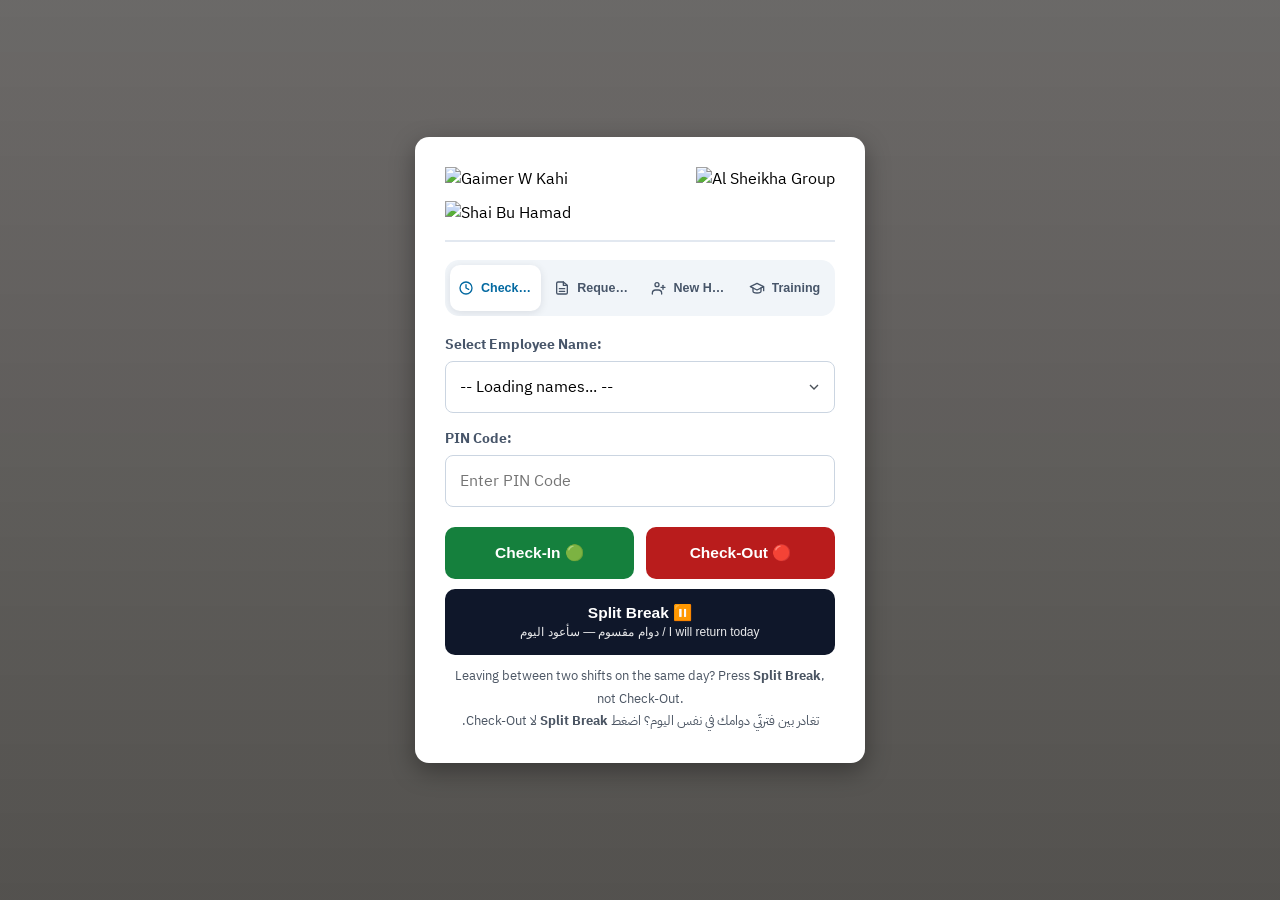
==== index.html @ b160ea56 "v259 — Tips: nothing counts until a supervisor confirms it The owner: 'the supervisor does not send," ====
<!DOCTYPE html>
<html lang="en" dir="ltr">
<head>
    <meta charset="UTF-8">
    <meta name="viewport" content="width=device-width, initial-scale=1, maximum-scale=1, viewport-fit=cover">
    <meta name="theme-color" content="#0F172A">
    <meta name="mobile-web-app-capable" content="yes">
    <meta name="apple-mobile-web-app-capable" content="yes">
    <meta name="apple-mobile-web-app-status-bar-style" content="black-translucent">
    <title>Employee Attendance & Requests Portal</title>

    <!-- ---- التثبيت كتطبيق (PWA) ---------------------------------------------
         manifest.json هو تطبيق الموظفين (start_url يفتح شاشة الحضور). المديرون
         يثبّتون تطبيقهم من report.html الذي يربط manifest-report.json، لأن كل
         صفحة تربط ملف manifest واحدًا فقط. -->
    <link rel="manifest" href="./manifest.json">
    <link rel="icon" type="image/png" sizes="192x192" href="./icons/attendance-192.png">
    <!-- iOS يتجاهل manifest عند «إضافة إلى الشاشة الرئيسية» ويعتمد على هذين -->
    <link rel="apple-touch-icon" href="./icons/attendance-touch.png">
    <meta name="apple-mobile-web-app-title" content="Attendance">
    <!-- صفحة داخلية للعمل، لا تُفهرس -->
    <meta name="robots" content="noindex, nofollow">

    <!-- الهوية البصرية. الخط يحمل العربية واللاتينية معًا، والمونو للأرقام.
         display=swap مقصود: هذه شاشة يضغط الموظف فيها زرًّا فورًا، فلا يجوز أن
         ينتظر النص تحميل خطّ — يظهر بخط النظام ثم يُبدَل. -->
    <link rel="preconnect" href="https://fonts.googleapis.com">
    <link rel="preconnect" href="https://fonts.gstatic.com" crossorigin>
    <link href="https://fonts.googleapis.com/css2?family=IBM+Plex+Sans+Arabic:wght@400;500;600;700&family=IBM+Plex+Mono:wght@500;600&display=swap" rel="stylesheet">
    <link rel="stylesheet" href="./brand/design-tokens.css">
    <style>
        * { box-sizing: border-box; -webkit-tap-highlight-color: transparent; }
        html, body { margin: 0; padding: 0; }
        html { background-color: var(--color-bg); }
        body {
            position: relative;
            /* عائلة واحدة تحمل العربية واللاتينية — وهذه الصفحة أكثر ما يحتاجها
               في النظام: كل دليل تدريب فيها سطر عربي فوق سطر إنجليزي في نفس
               القسم، وبخطَّين مختلفَين لا يجلس السطران على إيقاع واحد. */
            font-family: var(--font-sans, 'Segoe UI', Tahoma, Geneva, Verdana, sans-serif);
            background-color: var(--color-bg);
            min-height: 100vh;
            display: flex;
            justify-content: center;
            align-items: flex-start;
            padding: 20px 16px calc(20px + env(safe-area-inset-bottom));
            padding-top: calc(20px + env(safe-area-inset-top));
            overflow-x: hidden;
        }
        @media (min-width: 640px) {
            body { align-items: center; padding: 24px; }
        }

        /* ---- Rotating background photo slideshow ----------------------------
           Three fixed, full-viewport layers (restaurant interiors/food) that
           cross-fade into one another automatically via JS (see bgSlideshow
           further down). Kept BEHIND everything (z-index: 0) with a dark
           translucent overlay on top of the photos (z-index: 1) so the white
           card and its text stay fully readable. prefers-reduced-motion users
           still see the first photo as a static backdrop (no fade), and if
           the images fail to load the plain #f0f2f5 body background remains
           visible underneath as a safe fallback. */
        .bg-slide {
            position: fixed;
            inset: 0;
            width: 100%;
            height: 100%;
            background-size: cover;
            background-position: center;
            background-repeat: no-repeat;
            opacity: 0;
            transition: opacity 1.8s ease-in-out;
            z-index: 0;
        }
        .bg-slide.active { opacity: 1; }
        .bg-overlay {
            position: fixed;
            inset: 0;
            width: 100%;
            height: 100%;
            background: linear-gradient(180deg, rgba(20,16,12,0.62), rgba(20,16,12,0.72));
            z-index: 1;
        }
        @media (prefers-reduced-motion: reduce) {
            .bg-slide { transition: none; }
        }

        .card { position: relative; z-index: 2; background: white; padding: 24px 18px; border-radius: 14px; box-shadow: 0 8px 24px rgba(0,0,0,0.35); width: 100%; max-width: 450px; text-align: center; margin: auto 0; }
        @media (min-width: 480px) {
            .card { padding: 30px; }
        }

        .brand-header { display: flex; justify-content: center; align-items: center; flex-wrap: wrap; gap: 14px; margin-bottom: 18px; border-bottom: 2px solid var(--color-border); padding-bottom: 15px; }
        .brand-header img { max-height: 38px; object-fit: contain; }
        .brand-header img.main-logo { max-height: 46px; }
        @media (min-width: 400px) {
            .brand-header { justify-content: space-between; gap: 10px; }
            .brand-header img { max-height: 45px; }
            .brand-header img.main-logo { max-height: 55px; }
        }

        h2 { margin-top: 0; color: var(--color-text); font-size: 20px; }

        /* ---- Navigation Tabs -------------------------------------------------
           BUG FIXED: the tabs used `flex: 1` together with `white-space: nowrap`
           but WITHOUT `min-width: 0`. A flex item cannot shrink below its
           content width unless min-width is explicitly zeroed, so the four
           labels (especially the long "Check-In / Out") forced the row wider
           than the 450px card and the last tab, "Training", was pushed outside
           the frame and clipped. `flex: 1 1 0` + `min-width: 0` + ellipsis on
           the label makes every tab share the width equally and never overflow.
           The icon sits above the label so each tab has the full column width
           for its text; the horizontal layout is enabled only from 560px up,
           where there is genuinely room for it. */
        .tab-group {
            display: flex;
            gap: 5px;
            margin-bottom: 18px;
            background: var(--color-surface-2);
            padding: 5px;
            border-radius: 14px;
            overflow: hidden;
        }
        .tab-btn {
            flex: 1 1 0;
            min-width: 0;
            display: flex;
            flex-direction: column;
            align-items: center;
            justify-content: center;
            gap: 4px;
            min-height: 58px;
            padding: 8px 3px;
            font-size: 11px;
            font-weight: 700;
            line-height: 1.2;
            white-space: nowrap;
            border: none;
            background: transparent;
            color: var(--color-text-muted);
            border-radius: 10px;
            cursor: pointer;
            transition: background-color .18s ease, color .18s ease, box-shadow .18s ease;
            -webkit-user-select: none;
            user-select: none;
        }
        .tab-btn .tab-label-full,
        .tab-btn .tab-label-short {
            display: block;
            max-width: 100%;
            overflow: hidden;
            text-overflow: ellipsis;
        }
        .tab-btn .tab-label-short { display: none; }
        .tab-btn:hover:not(.active) { background: rgba(0,0,0,0.045); color: var(--color-text); }
        .tab-btn:active { transform: scale(0.97); }
        .tab-btn.active {
            background: var(--color-surface);
            color: var(--color-focus);
            box-shadow: 0 2px 8px rgba(16,24,40,0.10);
        }
        /* الحلقة السوداء التي كانت تظهر حول التبويب بعد النقر بالفأرة كانت
           outline الافتراضي للمتصفح. نُخفيها للفأرة ونُبقي حلقة واضحة لمن
           يتنقّل بالكيبورد فقط (إتاحة صحيحة بدل حذفها كليًا). */
        .tab-btn:focus { outline: none; }
        .tab-btn:focus-visible { outline: 2px solid var(--color-focus); outline-offset: 2px; }
        .tab-btn .tab-ic { width: 18px; height: 18px; flex-shrink: 0; }

        /* هواتف ضيقة جدًا: التسميات المختصرة */
        @media (max-width: 379px) {
            .tab-btn { font-size: 10.5px; min-height: 54px; }
            .tab-btn .tab-label-full { display: none; }
            .tab-btn .tab-label-short { display: block; }
        }
        /* مساحة كافية للصف الأفقي */
        @media (min-width: 560px) {
            .tab-btn {
                flex-direction: row;
                gap: 7px;
                min-height: 46px;
                padding: 11px 8px;
                font-size: 12.5px;
            }
            .tab-btn .tab-ic { width: 16px; height: 16px; }
        }

        .form-group { margin-bottom: 15px; text-align: left; }
        label { font-weight: bold; font-size: 13.5px; color: var(--color-text-muted); display: block; margin-bottom: 6px; }
        select, input, textarea {
            width: 100%;
            padding: 13px 14px;
            font-size: 16px; /* 16px minimum prevents iOS Safari auto-zoom on focus */
            border-radius: 8px;
            border: 1px solid var(--color-border-strong);
            font-family: inherit;
            min-height: 48px;
            -webkit-appearance: none;
            appearance: none;
            background-color: var(--color-surface);
        }
        select { background-image: url("data:image/svg+xml;charset=UTF-8,%3Csvg xmlns='http://www.w3.org/2000/svg' viewBox='0 0 24 24' fill='none' stroke='%23495057' stroke-width='2'%3E%3Cpath d='M6 9l6 6 6-6'/%3E%3C/svg%3E"); background-repeat: no-repeat; background-position: right 12px center; background-size: 16px; padding-right: 38px; }
        textarea { resize: vertical; min-height: 90px; -webkit-appearance: auto; }
        input[type="file"] {
            padding: 10px 12px;
            min-height: 44px;
            background-color: var(--color-surface-2);
            border: 1px dashed var(--color-border-strong);
            font-size: 13.5px;
            cursor: pointer;
        }
        input[type="date"] { color-scheme: light; }

        .btn-group { display: flex; gap: 12px; margin-top: 20px; }
        button.action-btn {
            flex: 1;
            padding: 15px 10px;
            font-size: 15.5px;
            font-weight: bold;
            border: none;
            border-radius: 10px;
            cursor: pointer;
            transition: 0.15s;
            color: white;
            width: 100%;
            min-height: 52px;
            -webkit-user-select: none;
            user-select: none;
        }
        button.action-btn:active { transform: scale(0.98); }
        button.action-btn:disabled { opacity: 0.6; cursor: not-allowed; }
        .btn-in { background-color: var(--success-600); }
        .btn-in:hover { background-color: var(--success-700); }
        .btn-out { background-color: var(--danger-600); }
        .btn-out:hover { background-color: var(--danger-700); }
        /* الدوام المقسوم — لون مختلف عن الانصراف حتى لا يُخلط بينهما */
        .btn-split { background-color: var(--color-primary); }
        .btn-split:hover { background-color: var(--ink-700); }
        .btn-submit { background-color: var(--warning-600); }
        .btn-submit:hover { background-color: var(--warning-700); }

        #statusMsg { margin-top: 20px; padding: 12px 14px; border-radius: 8px; font-weight: bold; font-size: 13.5px; line-height: 1.5; display: none; }
        .status-success { background-color: var(--alert-ok-bg); color: var(--alert-ok-text); border: 1px solid var(--alert-ok-border); }
        .status-error { background-color: var(--alert-bad-bg); color: var(--alert-bad-text); border: 1px solid var(--alert-bad-border); }
        .status-loading { background-color: var(--alert-info-bg); color: var(--alert-info-text); border: 1px solid var(--alert-info-border); }

        /* (قواعد التسميات المختصرة انتقلت إلى كتلة .tab-btn أعلاه مع إصلاح
           تجاوز الإطار — أُزيلت من هنا لمنع تعارض القواعد.) */

        /* Internal Regulations acknowledgment modal (mandatory step before a
           new hire can submit their self-registration application). Kept
           full-screen on mobile so the long bilingual text is comfortable to
           read and scroll, with a sticky footer holding the name field +
           Agree button so they're always reachable without scrolling all
           the way down first. */
        .reg-modal-overlay {
            display: none;
            position: fixed;
            inset: 0;
            background: rgba(0,0,0,0.55);
            z-index: 10000;
            justify-content: center;
            align-items: center;
            padding: 0;
        }
        .reg-modal-overlay.open { display: flex; }
        .reg-modal-card {
            background: var(--color-surface);
            width: 100%;
            height: 100%;
            max-width: 560px;
            max-height: 100%;
            display: flex;
            flex-direction: column;
            border-radius: 0;
        }
        @media (min-width: 640px) {
            .reg-modal-card { height: auto; max-height: 90vh; border-radius: 14px; box-shadow: 0 20px 50px rgba(0,0,0,0.3); }
        }
        .reg-modal-header { padding: 18px 20px; border-bottom: 2px solid var(--color-border); display: flex; justify-content: space-between; align-items: center; flex-shrink: 0; }
        .reg-modal-header h2 { margin: 0; font-size: 16px; color: var(--color-text); }
        .reg-modal-close { background: none; border: none; font-size: 22px; line-height: 1; cursor: pointer; color: var(--color-text-muted); padding: 4px 8px; }
        .reg-modal-body { padding: 18px 20px; overflow-y: auto; flex: 1; text-align: left; font-size: 13.5px; line-height: 1.75; color: var(--color-text); }
        .reg-modal-body h3 { font-size: 14.5px; color: var(--color-text); margin: 18px 0 8px; }
        .reg-modal-body h3:first-child { margin-top: 0; }
        .reg-modal-body ol { padding-left: 22px; margin: 0 0 4px; }
        .reg-modal-body li { margin-bottom: 8px; }
        .reg-modal-body hr { border: none; border-top: 1px dashed var(--color-border-strong); margin: 20px 0; }
        .reg-modal-lang-block { direction: rtl; text-align: right; }
        .reg-modal-lang-block[lang="en"] { direction: ltr; text-align: left; }
        .reg-modal-footer { padding: 16px 20px; border-top: 2px solid var(--color-border); flex-shrink: 0; background: var(--color-surface-2); }
        .reg-scroll-hint { font-size: 12px; color: var(--danger-600); font-weight: 700; text-align: center; margin: 0 0 10px; display: none; }
        .reg-scroll-hint.show { display: block; }
        #regAgreeBtn:disabled { background-color: var(--color-border-strong); cursor: not-allowed; }

        /* ---- Daily Sales Report (managers only) ------------------------------
           The auto-calculated total. Kept visually distinct from the inputs so a
           manager can sanity-check the sum before sending, since they cannot
           review the report afterwards. */
        .report-total {
            display: flex;
            justify-content: space-between;
            align-items: center;
            gap: 10px;
            margin-top: 18px;
            padding: 14px 16px;
            background: var(--brand-tint-bg);
            border: 1px solid var(--brand-tint-border);
            border-radius: 10px;
            font-size: 14.5px;
            font-weight: 700;
            color: var(--color-brand-text);
        }
        .report-total b { font-size: 19px; }
        .report-currency-note { text-align: left; color: var(--color-text-muted); font-size: 12px; margin: 8px 0 0; }

        /* ---- ملخص التقرير بعد الإرسال + زر واتساب ---------------------------- */
        .report-summary {
            text-align: left;
            border: 1px solid var(--color-border);
            border-radius: 12px;
            padding: 16px;
            background: var(--color-surface-2);
        }
        .report-summary-head {
            display: flex;
            justify-content: space-between;
            align-items: center;
            gap: 10px;
            flex-wrap: wrap;
            margin-bottom: 4px;
        }
        .report-summary-head span:first-child { font-size: 16px; font-weight: 800; color: var(--color-text); }
        .report-sent-badge {
            background: var(--alert-ok-bg); color: var(--alert-ok-text); border: 1px solid var(--alert-ok-border);
            border-radius: 20px; padding: 3px 11px; font-size: 11.5px; font-weight: 700;
            white-space: nowrap;
        }
        .report-summary-branch { font-size: 12.5px; font-weight: 700; color: var(--color-text-muted); margin-bottom: 12px; }
        .report-summary-row {
            display: flex; justify-content: space-between; gap: 10px;
            padding: 7px 0; font-size: 13.5px; border-bottom: 1px dashed var(--color-border);
        }
        /* مبالغ التقرير بخط المونو: المدير يقرأ أربعة أرقام فوق بعضها
           (كاش · بطاقة · سنونو · طلبات) فيجب أن تتراصف الفواصل عموديًّا. */
        .report-summary-row span:last-child {
            font-family: var(--font-mono, ui-monospace, monospace);
            font-weight: 600; font-variant-numeric: tabular-nums;
        }
        .report-summary-total {
            display: flex; justify-content: space-between; align-items: center; gap: 10px;
            margin-top: 10px; padding-top: 11px; border-top: 2px solid var(--color-border);
            font-size: 14.5px; font-weight: 800; color: var(--color-brand-text);
        }
        .report-summary-total b {
            font-family: var(--font-mono, ui-monospace, monospace);
            font-size: 17px; font-weight: 600; font-variant-numeric: tabular-nums;
        }
        .report-summary-by { font-size: 12px; color: var(--color-text-muted); margin-top: 12px; }

        /* زر الواتساب وسم <a> لا <button>: الوسم <a> لا يُحجب أبدًا بمانع النوافذ
           المنبثقة، بخلاف window.open الذي قد تحجبه المتصفحات على الهاتف. */
        a.action-btn {
            display: flex; align-items: center; justify-content: center;
            text-decoration: none; box-sizing: border-box;
        }
        .btn-whatsapp { background-color: #25D366; }
        .btn-whatsapp:hover { background-color: #1da851; }

        /* =================================================================
           تقرير التفتيش الصحّي — شاشة المدراء
           -----------------------------------------------------------------
           بطلب المالك: «كل بند تحته يكون انجليزي تحته عربي، جنبه التقييم
           والملاحظة والصورة». فالنصّان فوق بعضهما، والتقييم بجانبهما على
           الشاشة العريضة وتحتهما على الهاتف.
           ⚠️ الألوان قيمًا صريحةً لا color-mix(): هذه الشاشة قد تُرسم يومًا
             في صورة أو PDF، وcolor-mix() هو ما كان يُسقط ذلك التحويل.
           ================================================================= */
        .hyg-wrap { text-align: left; }
        .hyg-head { background: #f8f9fa; border: 1px solid #dee2e6; border-radius: 10px; padding: 12px; margin-bottom: 14px; }
        .hyg-head .form-group { margin-bottom: 10px; }
        .hyg-fixed { display: flex; justify-content: space-between; gap: 10px; font-size: 12.5px; padding: 5px 0; border-bottom: 1px dashed #dee2e6; }
        .hyg-fixed:last-child { border-bottom: none; }
        .hyg-fixed span:first-child { color: #6c757d; font-weight: 700; }
        .hyg-fixed span:last-child { color: #1a252f; font-weight: 700; text-align: right; }

        .hyg-sec { margin: 16px 0 0; }
        .hyg-sec-h { background: #1a252f; color: #fff; border-radius: 8px; padding: 9px 11px; }
        .hyg-sec-h .hyg-sec-en { font-size: 13px; font-weight: 700; direction: ltr; }
        .hyg-sec-h .hyg-sec-ar { font-size: 12.5px; font-weight: 700; direction: rtl; text-align: right; opacity: 0.92; margin-top: 2px; }

        .hyg-item { border: 1px solid #e9ecef; border-radius: 10px; padding: 11px; margin-top: 9px; background: #fff; }
        .hyg-item.hyg-is-nc { border-color: #f08c8c; background: #fff7f7; }
        .hyg-item.hyg-is-ok { border-color: #a8d5b5; }
        .hyg-item.hyg-is-na { border-color: #dee2e6; background: #fafafa; }
        .hyg-no { display: inline-block; min-width: 24px; height: 24px; line-height: 24px; text-align: center; border-radius: 6px; background: #1a252f; color: #fff; font-size: 12px; font-weight: 700; margin-bottom: 6px; }
        /* pre-line: نصوص البنود فيها أسطر ونقاط فرعية من ملفّ الوورد. */
        .hyg-en { direction: ltr; text-align: left; font-size: 13px; font-weight: 700; color: #1a252f; line-height: 1.55; white-space: pre-line; }
        .hyg-ar { direction: rtl; text-align: right; font-size: 13px; font-weight: 700; color: #495057; line-height: 1.7; white-space: pre-line; margin-top: 5px; padding-top: 5px; border-top: 1px dotted #e9ecef; }

        .hyg-rate { display: flex; gap: 6px; margin-top: 9px; }
        .hyg-r { flex: 1; min-height: 46px; padding: 6px 4px; border: 1.5px solid #ced4da; border-radius: 8px; background: #fff; color: #6c757d; font-family: inherit; font-size: 11.5px; font-weight: 700; cursor: pointer; line-height: 1.3; }
        .hyg-r small { display: block; font-size: 10.5px; font-weight: 700; direction: rtl; opacity: 0.85; }
        .hyg-r:active { transform: scale(0.97); }
        .hyg-r-ok.hyg-on { background: #1e7e34; border-color: #1e7e34; color: #fff; }
        .hyg-r-nc.hyg-on { background: #c62828; border-color: #c62828; color: #fff; }
        .hyg-r-na.hyg-on { background: #6c757d; border-color: #6c757d; color: #fff; }

        .hyg-nc { margin-top: 10px; padding-top: 10px; border-top: 1px solid #f0d0d0; }
        .hyg-nc label { font-size: 12px; margin-bottom: 5px; }
        .hyg-sev { display: flex; gap: 6px; margin-bottom: 10px; }
        .hyg-s { flex: 1; min-height: 42px; padding: 5px 3px; border: 1.5px solid #ced4da; border-radius: 8px; background: #fff; color: #6c757d; font-family: inherit; font-size: 11px; font-weight: 700; cursor: pointer; line-height: 1.3; }
        .hyg-s small { display: block; font-size: 10px; direction: rtl; opacity: 0.85; }
        .hyg-s-low.hyg-on { background: #0b7285; border-color: #0b7285; color: #fff; }
        .hyg-s-medium.hyg-on { background: #e8590c; border-color: #e8590c; color: #fff; }
        .hyg-s-high.hyg-on { background: #a61e1e; border-color: #a61e1e; color: #fff; }
        .hyg-nc textarea { min-height: 70px; font-size: 15px; }
        /* خانتا الصور: «صوّر الآن» و«اختر صورًا» — انظر التعليق عند hygItemHtml */
        .hyg-pic-row { display: grid; grid-template-columns: 1fr 1fr; gap: 8px; }
        .hyg-pic-col { min-width: 0; }
        .hyg-pic-cap { display: block; font-size: 11px; font-weight: 700; color: #6c757d; margin-bottom: 4px; }
        .hyg-pic-col input[type="file"] { font-size: 11.5px; padding: 8px 9px; min-height: 40px; }

        /* شبكةُ المصغّرات — صورٌ متعدّدةٌ لكلِّ ملاحظة */
        .hyg-thumbs { margin-top: 8px; display: none; grid-template-columns: repeat(auto-fill, minmax(84px, 1fr)); gap: 7px; align-items: start; }
        .hyg-thumb-one { position: relative; }
        .hyg-thumb-one img { width: 100%; height: 84px; object-fit: cover; border-radius: 8px; border: 1px solid #dee2e6; display: block; background: #f1f3f5; }
        /* ⚠️ زرُّ الحذفِ **فوق** الصورةِ لا تحتها: ستُّ صورٍ بستِّ أزرارٍ تحتها
           تُضاعف ارتفاعَ الصفِّ على الهاتف، ويصير الزرُّ بعيدًا عن صورته. */
        .hyg-thumb-one button { position: absolute; top: 3px; inset-inline-end: 3px; min-height: 26px; padding: 2px 7px; border: none; border-radius: 6px; background: rgba(166,30,30,0.92); color: #fff; font-family: inherit; font-size: 11px; font-weight: 700; cursor: pointer; width: auto; line-height: 1.5; }
        .hyg-thumb-count { grid-column: 1 / -1; font-size: 11px; font-weight: 700; color: #6c757d; }

        .hyg-tally { position: sticky; bottom: 0; z-index: 3; background: #1a252f; color: #fff; border-radius: 10px; padding: 10px 12px; margin-top: 16px; font-size: 12.5px; font-weight: 700; line-height: 1.7; }
        .hyg-tally .hyg-t-row { display: flex; justify-content: space-between; gap: 8px; }
        .hyg-tally .hyg-t-warn { color: #ffd166; margin-top: 4px; }

        .hyg-actions { margin-top: 16px; }
        .hyg-act { border: 1px solid #f0d0d0; background: #fff7f7; border-radius: 10px; padding: 10px; margin-top: 8px; }
        .hyg-act .hyg-act-h { font-size: 12.5px; font-weight: 700; color: #a61e1e; margin-bottom: 7px; white-space: pre-line; }
        .hyg-act input, .hyg-act select { font-size: 15px; min-height: 44px; }
        .hyg-act .form-group { margin-bottom: 8px; }

        .hyg-sum { text-align: left; }
        .hyg-sum-bad { background: #fff7f7; border: 1px solid #f0d0d0; border-radius: 8px; padding: 8px 10px; margin-top: 7px; font-size: 12.5px; font-weight: 700; line-height: 1.6; white-space: pre-line; }

        @media (min-width: 560px) {
            .hyg-item { display: grid; grid-template-columns: 1fr 230px; gap: 14px; align-items: start; }
            .hyg-item .hyg-item-ctl { grid-column: 2; }
            .hyg-item .hyg-item-txt { grid-column: 1; }
            .hyg-rate { margin-top: 0; flex-direction: column; }
            .hyg-r { min-height: 40px; }
        }
    </style>
</head>
<body>

<!-- Rotating background photo slideshow (restaurant interiors/food) — kept
     behind everything via CSS z-index, cross-faded automatically by
     bgSlideshow() further down. If images fail to load, the plain body
     background color remains a safe fallback. -->
<div class="bg-slide active" id="bgSlide0" style="background-image: url('https://raw.githubusercontent.com/tihou74/alsheikha-attendance-admin/main/shai-bu-hamad-interior.png.jpeg');"></div>
<div class="bg-slide" id="bgSlide1" style="background-image: url('https://raw.githubusercontent.com/tihou74/alsheikha-attendance-admin/main/gaimer-w-kahi-food.png.jpeg');"></div>
<div class="bg-slide" id="bgSlide2" style="background-image: url('https://raw.githubusercontent.com/tihou74/alsheikha-attendance-admin/main/gaimer-w-kahi-storefront.png.jpeg');"></div>
<div class="bg-overlay"></div>

<div class="card">
    <div class="brand-header">
        <img src="https://raw.githubusercontent.com/tihou74/alsheikha-attendance-admin/main/gaimer-w-kahi-logo.png.png" alt="Gaimer W Kahi" title="قيمر وكاهي">
        <img src="https://raw.githubusercontent.com/tihou74/alsheikha-attendance-admin/main/al-sheikha-group-logo.png.png" alt="Al Sheikha Group" class="main-logo" title="مجموعة الشيخة">
        <img src="https://raw.githubusercontent.com/tihou74/alsheikha-attendance-admin/main/shai-bu-hamad-logo.png.png" alt="Shai Bu Hamad" title="شاي بوحمد">
    </div>

    <!-- Switch Tabs -->
    <!-- مخرج للمدير العالق: يظهر فقط في تطبيق مثبَّت فُتح بلا علامة وبلا
         تذكُّر — أي تطبيق مدير ثُبّت قبل إصلاح رابط الفتح. الضغط يُسجّل الوضع
         فلا يتكرر السؤال، والشاشة نفسها محمية بالرقم السري على أي حال. -->
    <div id="managerHatch" style="display: none; margin: 0 0 14px;">
        <a href="./index.html?report=1"
           style="display: block; text-align: center; padding: 13px 16px; background: #1864ab; color: #fff; text-decoration: none; border-radius: 10px; font-size: 14.5px; font-weight: 700;">
            Managers &mdash; open the Sales Report
        </a>
    </div>

    <div class="tab-group" role="tablist" aria-label="Employee portal sections">
        <button class="tab-btn active" role="tab" aria-selected="true" id="btnTabAttendance" onclick="switchTab('attendance')">
            <svg class="tab-ic" viewBox="0 0 24 24" fill="none" stroke="currentColor" stroke-width="2" stroke-linecap="round" stroke-linejoin="round"><circle cx="12" cy="12" r="9"/><path d="M12 7v5l4 2"/></svg>
            <span class="tab-label-full">Check-In / Out</span><span class="tab-label-short">Clock</span>
        </button>
        <button class="tab-btn" role="tab" aria-selected="false" id="btnTabLeave" onclick="switchTab('leave')">
            <svg class="tab-ic" viewBox="0 0 24 24" fill="none" stroke="currentColor" stroke-width="2" stroke-linecap="round" stroke-linejoin="round"><path d="M14 3H6a2 2 0 0 0-2 2v14a2 2 0 0 0 2 2h12a2 2 0 0 0 2-2V8z"/><path d="M14 3v5h5"/><path d="M8 13h8"/><path d="M8 17h8"/></svg>
            <span class="tab-label-full">Requests</span><span class="tab-label-short">Requests</span>
        </button>
        <button class="tab-btn" role="tab" aria-selected="false" id="btnTabApply" onclick="switchTab('apply')">
            <svg class="tab-ic" viewBox="0 0 24 24" fill="none" stroke="currentColor" stroke-width="2" stroke-linecap="round" stroke-linejoin="round"><circle cx="9" cy="7" r="3"/><path d="M2 21v-1a5 5 0 0 1 5-5h4a5 5 0 0 1 5 5v1"/><path d="M18 8v6"/><path d="M15 11h6"/></svg>
            <span class="tab-label-full">New Hire</span><span class="tab-label-short">New</span>
        </button>
        <button class="tab-btn" role="tab" aria-selected="false" id="btnTabTraining" onclick="switchTab('training')">
            <svg class="tab-ic" viewBox="0 0 24 24" fill="none" stroke="currentColor" stroke-width="2" stroke-linecap="round" stroke-linejoin="round"><path d="M22 10v6M2 10l10-5 10 5-10 5z"/><path d="M6 12v5c0 1.5 3 2.5 6 2.5s6-1 6-2.5v-5"/></svg>
            <span class="tab-label-full">Training</span><span class="tab-label-short">Training</span>
        </button>
    </div>

    <!-- Section 1: Attendance Portal -->
    <div id="attendanceSection">
        <div class="form-group">
            <label for="employeeSelect">Select Employee Name:</label>
            <select id="employeeSelect">
                <option value="">-- Loading names... --</option>
            </select>
            <!-- ⚠️ مخرجٌ يدوي ظاهر عند الفشل: قبل اليوم كانت الشاشة تبقى على
                 «Loading» إلى الأبد، والموظف لا يعرف أن عليه تحديث الصفحة —
                 فيقف أمام الجهاز دقائق. الزرّ مخفيّ حتى تفشل كل المحاولات. -->
            <button type="button" class="action-btn" id="retryLoadBtn" onclick="retryLoadNames()"
                    style="display: none; margin-top: 10px; background: #b45309;">
                Try again &#8635;
            </button>
        </div>

        <div class="form-group">
            <label for="pinInput">PIN Code:</label>
            <input type="password" id="pinInput" placeholder="Enter PIN Code" maxlength="8" inputmode="numeric">
        </div>

        <div class="btn-group">
            <button class="action-btn btn-in" id="btnCheckIn" onclick="processAttendance('Check-In')">Check-In 🟢</button>
            <button class="action-btn btn-out" id="btnCheckOut" onclick="processAttendance('Check-Out')">Check-Out 🔴</button>
        </div>
        <!-- الدوام المقسوم (سبليت): من يغادر بين فترتَي دوامه في نفس اليوم
             يضغط هذا الزر لا زر الانصراف. الحساب يتوقف الآن ويستأنف عند
             عودته بزر الدخول، والفترتان تُجمعان في يوم واحد. -->
        <div class="btn-group" style="margin-top: 10px;">
            <button class="action-btn btn-split" id="btnSplit" onclick="processAttendance('Split')">Split Break ⏸️<br><span style="font-size: 12px; font-weight: 500; opacity: 0.9;">دوام مقسوم — سأعود اليوم / I will return today</span></button>
        </div>
        <p style="margin: 10px 0 0; font-size: 12.5px; line-height: 1.8; color: #4b5563; text-align: center;">
            Leaving between two shifts on the same day? Press <b>Split Break</b>, not Check-Out.<br>
            <span dir="rtl">تغادر بين فترتَي دوامك في نفس اليوم؟ اضغط <b>Split Break</b> لا Check-Out.</span>
        </p>
    </div>

    <!-- Section 2: Employee Requests (Leave, Advances, Certificates) -->
    <div id="leaveSection" style="display: none;">
        <div class="form-group">
            <label for="leaveEmployeeSelect">Select Employee Name:</label>
            <select id="leaveEmployeeSelect">
                <option value="">-- Choose Name --</option>
            </select>
        </div>

        <div class="form-group">
            <label for="requestType">Request Type:</label>
            <select id="requestType" onchange="toggleRequestFields()">
                <option value="Full Day Leave">Full Day Leave (إجازة يوم كامل)</option>
                <option value="Delay Excuse">Delay Excuse (عذر تأخير)</option>
                <option value="Salary Advance">Salary Advance (سلفة على الراتب)</option>
                <option value="Salary Certificate">Salary Certificate (شهادة راتب)</option>
                <option value="Employment Certificate">Employment Certificate (شهادة عمل)</option>
            </select>
        </div>

        <!-- Dynamic Amount Field for Salary Advance -->
        <div class="form-group" id="amountGroup" style="display: none;">
            <label for="advanceAmount">Advance Amount (المبلغ المطلوب):</label>
            <input type="number" id="advanceAmount" placeholder="Enter amount">
        </div>

        <!-- Dynamic Target Organization Field for Certificates -->
        <div class="form-group" id="targetOrgGroup" style="display: none;">
            <label for="targetOrg">Directed To (الجهة الموجه لها الشهادة):</label>
            <input type="text" id="targetOrg" placeholder="e.g., Bank, Embassy, etc.">
        </div>

        <div class="form-group" id="dateGroup">
            <label for="leaveDate">Date / Required Date:</label>
            <input type="date" id="leaveDate">
        </div>

        <div class="form-group">
            <label for="leaveReason">Reason / Details (السبب أو التفاصيل):</label>
            <textarea id="leaveReason" placeholder="Explain your reason here..." maxlength="500"></textarea>
        </div>

        <!-- PIN Code confirmation for secure request submission -->
        <div class="form-group">
            <label for="requestPinInput">Enter Your PIN Code to Confirm:</label>
            <input type="password" id="requestPinInput" placeholder="Enter PIN Code" maxlength="8" inputmode="numeric">
        </div>

        <button class="action-btn btn-submit" id="btnSubmitRequest" onclick="submitEmployeeRequest()">Submit Request 📤</button>
    </div>

    <!-- Section 3: New Employee Self-Registration (job application) -->
    <div id="applySection" style="display: none;">
        <p style="text-align: left; color: #495057; font-size: 13px; margin-top: 0;">
            Fill in your details below. Management will review your application and contact you once approved (تسجيل موظف جديد — سيتم مراجعة طلبك من الإدارة).
        </p>

        <!-- Mandatory Internal Regulations acknowledgment gate: the applicant
             cannot submit their application at all until they've opened this,
             read it, typed their name as a signature, and pressed Agree
             (enforced again server-side in submitApplication() below, not
             just by hiding the button). -->
        <div id="regGateBox" style="background: #fff3cd; border: 1px solid #ffe69c; border-radius: 8px; padding: 14px; margin-bottom: 18px; text-align: left;">
            <p id="regGateStatusText" style="margin: 0 0 10px; font-size: 13px; color: #664d03; font-weight: 700;">⚠️ You must read and agree to the Restaurant Internal Regulations before you can apply (يجب قراءة القانون الداخلي للمطعم والموافقة عليه قبل التسجيل).</p>
            <button type="button" class="action-btn" style="background-color: #664d03; min-height: 46px;" onclick="openRegulationsModal()">📋 Read Internal Regulations (القانون الداخلي)</button>
        </div>

        <div class="form-group">
            <label for="applyFullName">Full Name (الاسم الكامل):</label>
            <input type="text" id="applyFullName" placeholder="e.g. John Smith">
        </div>

        <div class="form-group">
            <label for="applyPhone">WhatsApp Phone Number (رقم واتساب):</label>
            <input type="text" id="applyPhone" placeholder="+974...">
        </div>

        <div class="form-group">
            <label for="applyBranch">Branch Applying For (الفرع):</label>
            <select id="applyBranch">
                <option value="GAIMER W KAHI WEST WALK">GAIMER W KAHI - WEST WALK</option>
                <option value="GAIMER W KAHI OLD MINA PORT">GAIMER W KAHI - OLD MINA PORT</option>
                <option value="SHAI BU HAMAD GULF MALL">SHAI BU HAMAD - GULF MALL</option>
                <option value="SHAI BU HAMAD WEST WALK">SHAI BU HAMAD - WEST WALK</option>
                <option value="HEAD OFFICE">HEAD OFFICE</option>
            </select>
        </div>

        <div class="form-group">
            <label for="applyRole">Position Applying For (الوظيفة المطلوبة):</label>
            <!-- ===================================================================
                 ⭐⭐⭐⭐⭐ المسمّياتُ الوظيفية — قائمةُ المالك بنصّها، وبطلبه:
                 «ساعطيك انا المسميات الوظيفية التي عندي بالانجليزية والعربية وانت
                  ضعها كخيار في كشك الموظفين».
                 ⚠️⚠️⚠️ وهي قائمةٌ **مُغلقةٌ** (select) لا كتابةً حرّةً كالجنسية،
                 والسببُ مختلفٌ عن الجنسية تمامًا: المسمّياتُ **قرارُ المالك** وهو
                 من حدّدها، فكلُّ مسمًّى فيها له مقابلٌ عربيٌّ مضمون. أمّا الكتابةُ
                 الحرّةُ فكانت تُنتج مسمًّى بلا عربيٍّ فيُطبع بالإنجليزية في العمود
                 العربيِّ من عرض العمل — وهو بعينه العطلُ الذي نبّه عليه المالك.
                 ⚠️⚠️ والخيارُ يُظهر المسمّى بالعربية بجانب الإنجليزية ليختار
                 المتقدّمُ بلغته، لكنّ **القيمةَ المحفوظةَ إنجليزيةٌ فقط** — حقلُ
                 role مستعملٌ في ٣٥ موضعًا في اللوحة (الجداول، كشفُ الرواتب،
                 التصدير، البحث، رسائلُ الواتساب)، فتغييرُ معناه يكسرها كلَّها.
                 ⚠️ وقائمةُ العبايات ليست فيها: فروعُ هذا النموذج مطاعمُ والمكتبُ
                 الرئيسيُّ فقط، ولم يُرسل المالكُ مسمّياتِ «الشيخة ستايل».
                 ⚠️ وهي **مطابقةٌ حرفًا بحرفٍ** لقائمة الاقتراحات في ملفّ الموظف
                 ولخريطة العربية — وفحصٌ يُثبّت تطابقَ الثلاثة.
                 =================================================================== -->
            <select id="applyRole">
                <option value="">-- Choose the position — اختر الوظيفة --</option>
                <option value="Waiter">Waiter &mdash; نادل</option>
                <option value="Runner">Runner &mdash; مساعد نادل</option>
                <option value="Barista">Barista &mdash; باريستا</option>
                <option value="Cleaner">Cleaner &mdash; عامل نظافة</option>
                <option value="Cashier">Cashier &mdash; أمين صندوق</option>
                <option value="Chef">Chef &mdash; طاهٍ</option>
                <option value="Assistant Chef">Assistant Chef &mdash; مساعد طاهٍ</option>
                <option value="Pastry Chef">Pastry Chef &mdash; شيف حلويات</option>
                <option value="Kitchen Worker">Kitchen Worker &mdash; عامل مطبخ</option>
                <option value="Driver">Driver &mdash; سائق</option>
                <option value="Purchasing Officer">Purchasing Officer &mdash; مسؤول مشتريات</option>
                <option value="Accountant">Accountant &mdash; محاسب</option>
                <option value="Secretary">Secretary &mdash; سكرتير</option>
            </select>
        </div>

        <div class="form-group">
            <!-- ⚠️ «Front Side» أُزيلت من التسمية بطلب المالك: صورةُ مطراش تحمل
                 وجهَي البطاقة في صورةٍ واحدة، وطلبُ «الوجه الأمامي» كان يطلب ما
                 لا وجودَ له ويجعل المتقدّمَ يظنُّ أنه يحتاج صورتين.
                 ⚠️⚠️ ومعرّفُ الحقل `applyQidFront` واسمُ حقلِ فايرستور `qidFront`
                 لم يُعادا تسميتُهما — إعادةُ التسمية تقطع الصلةَ بكلّ طلبٍ
                 مُقدَّمٍ سلفًا وبكلّ صورةٍ محفوظة. التسميةُ المرئيةُ وحدَها تغيّرت. -->
            <label for="applyQidFront">Qatar ID Photo from Metrash (صورة البطاقة الشخصية من مطراش):</label>
            <input type="file" id="applyQidFront" accept="image/*">
        </div>

        <!-- ===================================================================
             ⭐⭐⭐⭐⭐ رقمُ البطاقة الشخصية وتاريخُ صلاحيتها — بطلب المالك:
             «أريد إضافة في البانل الخاصة بموظفي المطاعم، لمّا يكون موظفٌ جديد
              يُقدّم: خانتين إضافيتين، واحدة يكتب فيها رقم البطاقة الشخصية
              والأخرى رقم تاريخ صلاحيتها».
             -------------------------------------------------------------------
             ⚠️⚠️⚠️ وهذا يُغلق ثغرةً حقيقيةً في النظام كلِّه، لا مجرّد حقلَين:
             نموذجُ التقديم كان يطلب **صورة** البطاقة ولا يطلب رقمَها ولا
             تاريخَها، وapproveApplication في اللوحة تُنشئ ملفَّ الموظف بلا
             qidNumber ولا qidExpiry. فكلُّ موظفٍ يُقبل من هذا النموذج يظهر في
             تبويب «الحالة الإدارية» تحت «No Qatar ID recorded»، وتضطرّ
             السكرتيرةُ أن تفتح الصورةَ وتقرأ الرقمَ بعينها وتكتبه يدويًّا —
             لكلّ موظفٍ جديد. والآن يأتي الرقمُ مع الطلب نفسِه.
             ⚠️⚠️ والحقلان **مطلوبان**، وهذا ليس تشديدًا جديدًا: النموذجُ يطلب
             صورةَ البطاقة **إلزاميًّا** أصلًا، فمن يُقدّم يحمل بطاقتَه في يده
             وهو يكتب. ورقمُ الهوية القطرية لا يتغيّر مدى الحياة، فلا حجّةَ
             لتركه فارغًا.
             ⚠️ ولا يُمنع تاريخٌ **منتهٍ**: موظفٌ بطاقتُه منتهيةٌ هو بعينه من
             صُمّم تبويبُ الحالة الإدارية ليكشفه. فمنعُه هنا يُخفي المشكلةَ بدل
             أن يُظهرها.
             =================================================================== -->
        <div class="form-group">
            <label for="applyQidNumber">Qatar ID Number (رقم البطاقة الشخصية):</label>
            <input type="text" id="applyQidNumber" inputmode="numeric" maxlength="11"
                   autocomplete="off" placeholder="11 digits — 11 رقمًا">
        </div>

        <div class="form-group">
            <label for="applyQidExpiry">Qatar ID Expiry Date (تاريخ انتهاء صلاحية البطاقة):</label>
            <input type="date" id="applyQidExpiry">
        </div>

        <!-- ===================================================================
             ⭐⭐⭐⭐⭐ الاسمُ بالعربية والجنسيةُ ورقمُ الجواز — بنصّ المالك:
             «الجنسية ورقم الجواز و الاسم بالعربي يكتبهم الموظف».
             وهي الثلاثةُ التي تطلبها مستنداتُ الموظف (اتفاقيةُ السرّية تطلب
             الجوازَ والاسمَ العربيَّ، وعرضُ العمل يطلب الجنسية).
             ⚠️⚠️ ومَن يكتبُها هو صاحبُها: المتقدّمُ يعرف هجاءَ اسمه بالعربية،
             والسكرتيرةُ تُخمّنه من نسخٍ لاتينيّ فتكتب «محمّد» لمن اسمُه «محمد».
             واسمٌ خاطئٌ على اتفاقيةٍ موقَّعةٍ عيبٌ يُلاحظه صاحبُها أوّلَ ما يقرأ.
             ⚠️ والثلاثةُ **مطلوبة** كالهوية: البطاقةُ والجوازُ في يده وهو يكتب،
             والاسمُ العربيُّ مكتوبٌ على بطاقته أمامه.
             ⚠️⚠️ ولا تدقيقَ على صيغة رقم الجواز: أرقامُ الجوازات تختلف بين
             الدول طولًا وحروفًا، وقاعدةٌ تُخترع هنا ترفض جوازًا حقيقيًّا.
             =================================================================== -->
        <div class="form-group">
            <label for="applyNameAr">Full Name in Arabic (الاسم الكامل بالعربية):</label>
            <input type="text" id="applyNameAr" dir="auto" autocomplete="off"
                   placeholder="كما هو مكتوب في البطاقة الشخصية">
        </div>

        <div class="form-group">
            <label for="applyNationality">Nationality (الجنسية):</label>
            <!-- ⚠️ قائمةُ اقتراحاتٍ لا قائمةٌ مُغلقة — بنفس السبب في لوحة الإدارة:
                 جنسيةٌ ناقصةٌ من قائمةٍ مُغلقةٍ تمنع تسجيلَ متقدّمٍ حقيقيّ.
                 ⚠️⚠️ وهي **نفسُ** الجنسيات المقترحة في ملفّ الموظف بالحرف، فلا
                 يُكتب في الكشك هجاءٌ ترفضه اللوحة أو يختلف عنه. -->
            <input type="text" id="applyNationality" list="applyNationalitySuggestions" dir="auto"
                   autocomplete="off" placeholder="as written on the Qatar ID — كما في البطاقة">
            <datalist id="applyNationalitySuggestions">
                <option value="Indian"></option>
                <option value="Nepali"></option>
                <option value="Bangladeshi"></option>
                <option value="Filipino"></option>
                <option value="Sri Lankan"></option>
                <option value="Pakistani"></option>
                <option value="Egyptian"></option>
                <option value="Iraqi"></option>
                <option value="Syrian"></option>
                <option value="Jordanian"></option>
                <option value="Lebanese"></option>
                <option value="Palestinian"></option>
                <option value="Sudanese"></option>
                <option value="Yemeni"></option>
                <option value="Tunisian"></option>
                <option value="Moroccan"></option>
                <option value="Algerian"></option>
                <option value="Kenyan"></option>
                <option value="Ugandan"></option>
                <option value="Ethiopian"></option>
                <option value="Ghanaian"></option>
                <option value="Nigerian"></option>
                <option value="Indonesian"></option>
                <option value="Myanmarese"></option>
                <option value="Qatari"></option>
            </datalist>
        </div>

        <div class="form-group">
            <label for="applyPassport">Passport Number (رقم جواز السفر):</label>
            <input type="text" id="applyPassport" maxlength="20" autocomplete="off"
                   placeholder="as written in the passport — كما في الجواز">
        </div>

        <button class="action-btn btn-submit" id="btnSubmitApplication" onclick="submitApplication()">Apply Now 📤</button>
    </div>

    <!-- Section 4: Employee Training -----------------------------------------
         Step-based flow, one step visible at a time:
           Step A (trainLoginStep): PIN login, reusing the same
                   employeeSelect-style pattern + verifyPin()/lockout used by
                   the Check-In/Out tab, but with its own element ids so it
                   doesn't interfere with attendance state.
           Step B (trainRestaurantStep): pick Gaimer W Kahi or Shai Bu Hamad.
           Step C (trainDepartmentStep): pick one of the 6 departments.
           Step D (trainContentStep): scrollable text+image content loaded
                   from Firestore for that restaurant+department, with a
                   mandatory "read to the bottom" gate before the
                   acknowledgment button (name is already known from PIN
                   login, so no re-typing needed) is enabled. -->
    <div id="trainingSection" style="display: none;">
        <div id="trainLoginStep">
            <p style="text-align: left; color: #495057; font-size: 13px; margin-top: 0;">
                Log in with your name and PIN to access your department's training guide (سجّل دخولك لعرض دليل التدريب الخاص بقسمك).
            </p>
            <div class="form-group">
                <label for="trainEmployeeSelect">Select Employee Name:</label>
                <select id="trainEmployeeSelect">
                    <option value="">-- Choose Name --</option>
                </select>
            </div>
            <div class="form-group">
                <label for="trainPinInput">PIN Code:</label>
                <input type="password" id="trainPinInput" placeholder="Enter PIN Code" maxlength="8" inputmode="numeric">
            </div>
            <button class="action-btn btn-submit" onclick="trainingLogin()">Continue ➡️</button>
        </div>

        <div id="trainRestaurantStep" style="display: none;">
            <p style="text-align: left; color: #495057; font-size: 13px; margin-top: 0;">Welcome, <b id="trainWelcomeName"></b>. Select the restaurant (اختر المطعم):</p>
            <div class="btn-group" style="flex-direction: column;">
                <button class="action-btn" style="background-color: #17a2b8;" onclick="selectTrainingRestaurant('GAIMER W KAHI')">قيمر وكاهي — Gaimer W Kahi</button>
                <button class="action-btn" style="background-color: #6f42c1;" onclick="selectTrainingRestaurant('SHAI BU HAMAD')">شاي بو حمد — Shai Bu Hamad</button>
            </div>
            <button class="action-btn" style="background-color: #6c757d; margin-top: 14px;" onclick="trainingBackToLogin()">⬅️ Back</button>
        </div>

        <div id="trainDepartmentStep" style="display: none;">
            <p style="text-align: left; color: #495057; font-size: 13px; margin-top: 0;">Restaurant: <b id="trainSelectedRestaurantLabel"></b>. Select your department (اختر القسم):</p>
            <div class="btn-group" style="flex-direction: column; gap: 8px;">
                <button class="action-btn" style="background-color: #007bff; min-height: 46px;" onclick="selectTrainingDepartment('CASHIER')">💰 Cashier (الكاشير)</button>
                <button class="action-btn" style="background-color: #a0522d; min-height: 46px;" onclick="selectTrainingDepartment('BARISTA')">☕ Barista (الباريستا)</button>
                <button class="action-btn" style="background-color: #20c997; min-height: 46px;" onclick="selectTrainingDepartment('CLEANER')">🧹 Cleaner (التنظيف)</button>
                <button class="action-btn" style="background-color: #fd7e14; min-height: 46px;" onclick="selectTrainingDepartment('HOSPITALITY')">🛎️ Hospitality &amp; Reception (الضيافة والاستقبال)</button>
                <button class="action-btn" style="background-color: #dc3545; min-height: 46px;" onclick="selectTrainingDepartment('HOT_KITCHEN')">🔥 Hot Kitchen (المطبخ الساخن)</button>
                <button class="action-btn" style="background-color: #d63384; min-height: 46px;" onclick="selectTrainingDepartment('PASTRY')">🍰 Pastry (الحلويات)</button>
            </div>
            <button class="action-btn" style="background-color: #6c757d; margin-top: 14px;" onclick="trainingBackToRestaurant()">⬅️ Back</button>
        </div>

        <div id="trainContentStep" style="display: none;">
            <p style="text-align: left; color: #495057; font-size: 13px; margin: 0 0 10px;">
                <b id="trainSelectedRestaurantLabel2"></b> — <b id="trainSelectedDepartmentLabel"></b>
            </p>
            <div id="trainContentBody" style="text-align: left; max-height: 50vh; overflow-y: auto; border: 1px solid #dee2e6; border-radius: 8px; padding: 14px; background: #fafbfc; font-size: 13.5px; line-height: 1.7;" onscroll="onTrainingContentScroll()">
                <p style="color: #6c757d;">Loading training content...</p>
            </div>
            <p class="reg-scroll-hint" id="trainScrollHint" style="display:none;">⬆ Please scroll to the end of the guide before confirming (يرجى التمرير حتى نهاية الدليل قبل التأكيد).</p>
            <div id="trainAlreadyAckBox" style="display:none; background: #d4edda; color: #155724; border: 1px solid #c3e6cb; border-radius: 8px; padding: 10px 12px; font-size: 13px; font-weight: 700; margin-top: 10px;"></div>
            <button class="action-btn btn-in" id="trainAckBtn" style="margin-top: 14px;" disabled onclick="acknowledgeTraining()">✅ I Have Read and Understood (فهمت وقرأت)</button>
            <button class="action-btn" style="background-color: #6c757d; margin-top: 10px;" onclick="trainingBackToDepartment()">⬅️ Back to Departments</button>
        </div>
    </div>

    <!-- Section 6: Daily TIPS — CASHIERS ONLY ---------------------------------
         ⭐⭐⭐ بطلب المالك: «بانل جديد خاص بالكاشير، يدخل في نهاية اليوم، يختار
         الفرع، ويُدخل كم حصل المطعم تيبس — خانتين كاش وكارد».

         ⚠️⚠️ بابٌ **مستقلٌّ** عن شاشة المديرين (?tips=1) ومفتاحُ صلاحيّةٍ مستقلٌّ
           (`canSubmitTips`). والكاشيرُ ليس مديرًا: لو وُضع هذا في قائمة المديرين
           لاحتاج `canSubmitSalesReport` — أي لأعطيناه تقريرَ المبيعات وطلبَ
           البيتي كاش وطلبَ الإنذار معه. ولا شيءَ من ذلك من عمله.

         ⚠️ والعلامةُ في الرابط ليست حاجزًا أمنيًّا، هي تُخفي الشاشةَ فقط. الحواجزُ
           الحقيقيّةُ ثلاثة، كما في شاشة المديرين بالحرف:
             (١) مفتاحٌ مفعَّلٌ في ملفِّ الموظف من اللوحة،
             (٢) رقمُه السرّيُّ هو،
             (٣) وقواعدُ فايرستور: إنشاءٌ فقط، لا قراءةٌ ولا تعديل.

         ⚠️⚠️⚠️ ولا علاقةَ لهذا بالرواتب إطلاقًا — بنصِّ المالك. مجموعةٌ مستقلّةٌ
           (`tips_reports`) لا يقرؤها أيُّ حسابِ راتب. والتقسيمُ على الموظفين
           يأتي بقاعدةِ المالكِ لاحقًا: **كلُّ الموظفين يستحقّونه بنسبٍ مختلفة**.
         ============================================================== -->
    <div id="tipsSection" style="display: none;">
        <div id="tipsInstallHint" style="display: none; background: #fff3cd; border: 1px solid #ffe08a; border-radius: 10px; padding: 12px 14px; margin-bottom: 16px; text-align: left;">
            <p style="margin: 0; font-size: 12.5px; color: #7a5b00; font-weight: 700; line-height: 1.7;">
                Keep this page bookmarked. Do NOT add it to your home screen &mdash; the icon would open the staff screen.
            </p>
        </div>

        <div id="tipsLoginStep">
            <p style="text-align: left; color: #495057; font-size: 13px; margin-top: 0;">
                <b style="font-size: 15px; color: #1a252f;">Daily Tips</b><br>
                Cashiers only. Log in with your name and PIN code.
            </p>
            <div class="form-group">
                <label for="tipsCashierSelect">Cashier Name:</label>
                <!-- ⚠️ «Loading» أوّلًا لا «Choose Name»: القائمةُ لم تُقرأ بعد،
                     ورسالةُ «لا كاشير مفعَّل» لا تُكتب إلّا بعد قراءةٍ نجحت فعلًا. -->
                <select id="tipsCashierSelect">
                    <option value="">-- Loading names... --</option>
                </select>
            </div>
            <div class="form-group">
                <label for="tipsPinInput">PIN Code:</label>
                <input type="password" id="tipsPinInput" placeholder="Enter PIN Code" maxlength="8" inputmode="numeric">
            </div>
            <button class="action-btn btn-submit" onclick="tipsLogin()">Continue &#10132;</button>
        </div>

        <div id="tipsBranchStep" style="display: none;">
            <p style="text-align: left; color: #495057; font-size: 13px; margin-top: 0;">
                <b id="tipsWelcomeName"></b><br>
                <span style="color: #6c757d; font-weight: 700; font-size: 12.5px;">Which branch?</span>
            </p>
            <div class="btn-group" style="flex-direction: column; gap: 8px;">
                <button class="action-btn" style="background-color: #17a2b8; min-height: 48px;" onclick="selectTipsBranch('GAIMER W KAHI WEST WALK')">GAIMER W KAHI &mdash; WEST WALK</button>
                <button class="action-btn" style="background-color: #17a2b8; min-height: 48px;" onclick="selectTipsBranch('GAIMER W KAHI OLD MINA PORT')">GAIMER W KAHI &mdash; OLD MINA PORT</button>
                <button class="action-btn" style="background-color: #6f42c1; min-height: 48px;" onclick="selectTipsBranch('SHAI BU HAMAD WEST WALK')">SHAI BU HAMAD &mdash; WEST WALK</button>
                <button class="action-btn" style="background-color: #6f42c1; min-height: 48px;" onclick="selectTipsBranch('SHAI BU HAMAD GULF MALL')">SHAI BU HAMAD &mdash; GULF MALL</button>
            </div>
            <button class="action-btn" style="background-color: #6c757d; margin-top: 14px;" onclick="tipsBackToLogin()">&#11013; Sign out</button>
        </div>

        <div id="tipsFormStep" style="display: none;">
            <h2 style="font-size: 17px; margin-bottom: 2px;" id="tipsFormTitle">Daily Tips</h2>
            <p style="text-align: left; color: #6c757d; font-size: 12.5px; margin: 0 0 16px; font-weight: 700;" id="tipsBranchLabel"></p>

            <div class="form-group">
                <label for="tipsDate">Date:</label>
                <input type="date" id="tipsDate" onchange="onTipsDateChangeChecked()">
            </div>
            <!-- ⚠️⚠️ سببُ الرفضِ يُقرأ في الشاشةِ التي يُصحّح فيها لا في غيرِها. -->
            <div id="tipsRejectedNotice" style="display:none; background:#f8d7da; border:1px solid #f5c2c7; border-radius:10px; padding:12px 14px; margin-bottom:14px; text-align:left;">
                <p style="margin:0; font-size:12.5px; color:#842029; font-weight:700; line-height:1.7;" id="tipsRejectedText"></p>
            </div>
            <div class="form-group">
                <label for="tipsCash">Tips &mdash; CASH (QAR):</label>
                <input type="number" id="tipsCash" placeholder="0.00" inputmode="decimal" step="0.01" min="0" oninput="recalcTipsTotal()">
            </div>
            <div class="form-group">
                <label for="tipsCard">Tips &mdash; CARD (QAR):</label>
                <input type="number" id="tipsCard" placeholder="0.00" inputmode="decimal" step="0.01" min="0" oninput="recalcTipsTotal()">
            </div>

            <div style="background: #e7f5ff; border: 1px solid #a5d8ff; border-radius: 10px; padding: 12px 14px; margin-bottom: 14px; text-align: left;">
                <span style="font-size: 12.5px; color: #1864ab; font-weight: 700;">Total tips for the whole restaurant today:</span>
                <div style="font-size: 22px; font-weight: 800; color: #1864ab; margin-top: 2px;"><span id="tipsTotal">0.00</span> QAR</div>
            </div>

            <!-- ⚠️ يُقال قبل الإرسال لا بعده: المبلغُ يُقسَّم على الموظفين، فخطؤه
                 يُدفع لهم غلطًا. والتصحيحُ من المكتب وحدَه (القاعدةُ تمنع التعديل). -->
            <p class="report-currency-note">Send it once. It cannot be sent twice for the same branch and the same day. If a figure is wrong, tell the office &mdash; only they can correct it.</p>
            <button class="action-btn btn-in" id="btnSubmitTips" style="margin-top: 6px;" onclick="submitTipsReport()">Send Tips &#128228;</button>
            <button class="action-btn" style="background-color: #6c757d; margin-top: 10px;" onclick="showTipsStep('tipsBranchStep')">&#11013; Back</button>
        </div>

        <!-- ⭐⭐⭐ خطوةُ السوبرفايزر — في نفس بانل الكاشير بطلب المالك:
             «لا يرسل، بس يؤكّد أو يرفض. إذا رفض لا يمرّ ويجب تعديله، وإذا أكّد يمرّ».
             ⚠️ ولا خانةَ مبلغٍ في شاشته إطلاقًا. -->
        <div id="tipsReviewStep" style="display: none;">
            <h2 style="font-size: 17px; margin-bottom: 2px;">Confirm the tips</h2>
            <p style="text-align:left; color:#6c757d; font-size:12.5px; margin:0 0 14px; font-weight:700;" id="tipsReviewWho"></p>
            <div id="tipsReviewList"></div>
            <button class="action-btn" style="background-color:#6c757d; margin-top:12px;" onclick="tipsBackToLogin()">&#11013; Sign out</button>
        </div>

        <div id="tipsSummaryStep" style="display: none;">
            <h2 style="font-size: 17px; margin-bottom: 10px;">&#9989; Tips recorded</h2>
            <div id="tipsSummaryBody" style="text-align: left; font-size: 14px; line-height: 2; background: #f8f9fa; border: 1px solid #dee2e6; border-radius: 10px; padding: 14px;"></div>
            <button class="action-btn btn-submit" style="margin-top: 14px;" onclick="tipsNewEntry()">New Entry</button>
            <button class="action-btn" style="background-color: #6c757d; margin-top: 10px;" onclick="tipsBackToLogin()">&#11013; Sign out</button>
        </div>
    </div>

    <!-- Section 5: Daily Sales Report — MANAGERS ONLY -------------------------
         Deliberately NOT part of the tab bar. It is revealed only when the page
         is opened with the #report hash (index.html#report), which managers keep
         bookmarked on their own phones, so employees on the shared kiosk never
         see it at all.

         The hash is NOT the security boundary — it only hides the screen. The
         real gates are: (1) the employee must be flagged "Can submit the Daily
         Sales Report" in the admin dashboard, (2) they must enter their own PIN,
         and (3) firestore.rules permits only CREATE on sales_reports from this
         anonymous page and never read, so sales figures can never be read back
         from here. That is also why a manager cannot review past reports. -->
    <div id="reportSection" style="display: none;">
        <!-- تنبيه التثبيت الصحيح — يظهر في المتصفح فقط، لا في التطبيق المثبَّت.
             السبب: iOS يحفظ رابط الصفحة الحالية عند «إضافة إلى الشاشة الرئيسية»
             و**يُسقط منه ?report=1**، فالأيقونة المُنشأة من هذه الصفحة تفتح
             شاشة الموظفين. الأيقونة يجب أن تُنشأ من report.html لأنه ملف
             مستقل بمساره الخاص، فلا يوجد فيه ما يُسقَط. -->
        <div id="reportInstallHint" style="display: none; background: #fff3cd; border: 1px solid #ffe08a; border-radius: 10px; padding: 12px 14px; margin-bottom: 16px; text-align: left;">
            <p style="margin: 0 0 8px; font-size: 12.5px; color: #7a5b00; font-weight: 700; line-height: 1.7;">
                Do NOT add this page to your home screen &mdash; the icon would open the staff screen.
            </p>
            <a href="./report.html" style="font-size: 12.5px; color: #1864ab; font-weight: 700;">Open the install page instead &#10132;</a>
        </div>

        <div id="reportLoginStep">
            <p style="text-align: left; color: #495057; font-size: 13px; margin-top: 0;">
                <b style="font-size: 15px; color: #1a252f;">Daily Sales Report</b><br>
                Managers only. Log in with your name and PIN code.
            </p>
            <div class="form-group">
                <label for="reportManagerSelect">Manager Name:</label>
                <!-- ⚠️ النصّ الأول «Loading» لا «Choose Name»: كان يُظهر أنه جاهز
                     والقائمة لم تُقرأ بعد. ورسالة «لا مدير مفعَّل» لا تُكتب إلا
                     بعد قراءةٍ نجحت فعلًا — انظر paintEmployeeLists. -->
                <select id="reportManagerSelect">
                    <option value="">-- Loading names... --</option>
                </select>
            </div>
            <div class="form-group">
                <label for="reportPinInput">PIN Code:</label>
                <input type="password" id="reportPinInput" placeholder="Enter PIN Code" maxlength="8" inputmode="numeric">
            </div>
            <button class="action-btn btn-submit" onclick="reportLogin()">Continue &#10132;</button>
        </div>

        <div id="reportBranchStep" style="display: none;">
            <p style="text-align: left; color: #495057; font-size: 13px; margin-top: 0;">
                <b id="reportTaskLabel"></b><br>
                <span style="color: #6c757d; font-weight: 700; font-size: 12.5px;">Which branch?</span>
            </p>
            <div class="btn-group" style="flex-direction: column; gap: 8px;">
                <button class="action-btn" style="background-color: #17a2b8; min-height: 48px;" onclick="selectReportBranch('GAIMER W KAHI WEST WALK')">GAIMER W KAHI &mdash; WEST WALK</button>
                <button class="action-btn" style="background-color: #17a2b8; min-height: 48px;" onclick="selectReportBranch('GAIMER W KAHI OLD MINA PORT')">GAIMER W KAHI &mdash; OLD MINA PORT</button>
                <button class="action-btn" style="background-color: #6f42c1; min-height: 48px;" onclick="selectReportBranch('SHAI BU HAMAD WEST WALK')">SHAI BU HAMAD &mdash; WEST WALK</button>
                <button class="action-btn" style="background-color: #6f42c1; min-height: 48px;" onclick="selectReportBranch('SHAI BU HAMAD GULF MALL')">SHAI BU HAMAD &mdash; GULF MALL</button>
            </div>
            <button class="action-btn" style="background-color: #6c757d; margin-top: 14px;" onclick="showReportStep('reportMenuStep')">&#11013; Back</button>
        </div>

        <!-- قائمة اختيار المهمة — تأتي مباشرة بعد الدخول و**قبل** اختيار الفرع،
             بطلب الإدارة: المدير يختار ما يريد عمله أولًا ثم يحدّد الفرع. -->
        <div id="reportMenuStep" style="display: none;">
            <p style="text-align: left; color: #495057; font-size: 13px; margin-top: 0;">
                <b id="reportMenuName"></b><br>
                <span style="color: #6c757d; font-weight: 700; font-size: 12.5px;">What would you like to do?</span>
            </p>
            <!-- الأزرار الثلاثة بلون واحد هو لون الإجراء الأساسي في الصفحة
                 (btn-submit). كانت بثلاثة ألوان مختلفة فبدت مبعثرة، والألوان
                 لم تكن تحمل أي معنى — التمييز بالنص لا باللون. -->
            <div class="btn-group" style="flex-direction: column; gap: 10px;">
                <button class="action-btn btn-submit" onclick="chooseReportTask('sales')">Daily Sales Report</button>
                <button class="action-btn btn-submit" onclick="chooseReportTask('petty')">Petty Cash Request</button>
                <button class="action-btn btn-submit" onclick="chooseReportTask('warn')">Warning Letter Request</button>
                <button class="action-btn btn-submit" onclick="chooseReportTask('present')">My Duty Status</button>
                <button class="action-btn btn-submit" onclick="chooseReportTask('hygiene')">Hygiene Inspection &mdash; &#1578;&#1602;&#1585;&#1610;&#1585; &#1575;&#1604;&#1578;&#1601;&#1578;&#1610;&#1588;</button>
            </div>
            <button class="action-btn" style="background-color: #6c757d; margin-top: 14px;" onclick="reportBackToLogin()">&#11013; Sign out</button>
        </div>

        <!-- طلب بيتي كاش — يُراجعه المحاسب، وعند الموافقة يُسجَّل مصروفًا متغيرًا
             ويُخصم من حساب البنك. المدير لا يستطيع قراءة الطلبات بعد الإرسال. -->
        <div id="reportPettyStep" style="display: none;">
            <h2 style="font-size: 17px; margin-bottom: 2px;">Petty Cash Request</h2>
            <p style="text-align: left; color: #6c757d; font-size: 12.5px; margin: 0 0 16px; font-weight: 700;" id="pettyBranchLabel"></p>

            <div class="form-group">
                <label for="pettyAmount">Amount needed (QAR):</label>
                <input type="number" id="pettyAmount" placeholder="0.00" inputmode="decimal" step="0.01" min="0">
            </div>
            <div class="form-group">
                <label for="pettyReason">What is it for?</label>
                <textarea id="pettyReason" rows="4" placeholder="Explain what the money is needed for" dir="auto" style="width: 100%; padding: 12px; font-size: 15px; border: 1px solid #ced4da; border-radius: 8px; font-family: inherit;"></textarea>
            </div>

            <p class="report-currency-note">The request goes to the accountant. Once he approves it, the amount is recorded as a variable expense and deducted from the bank account.</p>
            <button class="action-btn btn-in" id="btnSubmitPetty" style="margin-top: 14px;" onclick="submitPettyCashRequest()">Send Request &#128228;</button>
            <button class="action-btn" style="background-color: #6c757d; margin-top: 10px;" onclick="showReportStep('reportMenuStep')">&#11013; Back</button>
        </div>

        <!-- طلب إنذار — يُراجعه/تُنجزه السكرتيرة -->
        <div id="reportWarnStep" style="display: none;">
            <h2 style="font-size: 17px; margin-bottom: 2px;">Warning Letter Request</h2>
            <p style="text-align: left; color: #6c757d; font-size: 12.5px; margin: 0 0 16px; font-weight: 700;" id="warnBranchLabel"></p>

            <div class="form-group">
                <label for="warnEmployeeSelect">Employee:</label>
                <select id="warnEmployeeSelect">
                    <option value="">-- Choose Employee --</option>
                </select>
                <p id="warnDupNote" style="display: none; font-size: 11.5px; color: #b45309; line-height: 1.6; margin: 8px 0 0; font-weight: 700;" dir="auto"></p>
            </div>
            <div class="form-group">
                <label for="warnDays">Days to deduct:</label>
                <input type="number" id="warnDays" placeholder="0" inputmode="numeric" step="1" min="0" max="31">
            </div>
            <div class="form-group">
                <label for="warnReason">Reason:</label>
                <textarea id="warnReason" rows="4" placeholder="Explain what happened" dir="auto" style="width: 100%; padding: 12px; font-size: 15px; border: 1px solid #ced4da; border-radius: 8px; font-family: inherit;"></textarea>
            </div>

            <p class="report-currency-note">The request goes to the secretary, who issues the warning letter. Enter 0 days if no salary deduction is meant.</p>
            <button class="action-btn btn-in" id="btnSubmitWarn" style="margin-top: 14px;" onclick="submitWarningRequest()">Send Request &#128228;</button>
            <button class="action-btn" style="background-color: #6c757d; margin-top: 10px;" onclick="showReportStep('reportMenuStep')">&#11013; Back</button>
        </div>

        <!-- ==================================================================
             حالة دوام المدير — للسيدة فاطمة تراها في لوحتها.
             ------------------------------------------------------------------
             ⚠️ هذه ليست حضورًا ولا تمسّ الرواتب إطلاقًا: تُكتب في مجموعة
             manager_presence المستقلة، لا في attendance. الكتابة في attendance
             كانت ستغيّر رواتب فعلية، وستُفسد أيضًا تتابع «دخول ثم خروج» في
             شاشة الموظفين لأنها تقرأ أحدث مستند للموظف بلا نظر إلى نوعه.
             ⚠️ ولا يوجد فحص موقع هنا بقرار الإدارة الصريح، ولا تُحسب مدة عمل.
             ⚠️ ثلاثة أحداث تُضاف ولا تُعدَّل: بدء · انتهاء · يوم راحة. الحالة
             الحالية هي آخر حدث في ذلك اليوم، فمن ضغط خطأً يضغط الصحيح بعده.
             ================================================================== -->
        <div id="reportPresentStep" style="display: none;">
            <h2 style="font-size: 17px; margin-bottom: 2px;">My Duty Status</h2>
            <p style="text-align: left; color: #6c757d; font-size: 12.5px; margin: 0 0 4px; font-weight: 700;" id="presentBranchLabel"></p>
            <p style="text-align: left; color: #6c757d; font-size: 12px; margin: 0 0 16px; line-height: 1.7;">
                This tells the management panel whether you are on duty right now.
                It is <b>not</b> attendance: your hours are not counted and your salary is not affected.
            </p>

            <div id="presentNowBox" style="background: #f1f8f4; border: 1px solid #cfe8d8; border-radius: 8px; padding: 12px; margin-bottom: 16px; font-size: 13px; line-height: 1.8; color: #14532d; font-weight: 700;"></div>

            <!-- ⚠️⚠️ خانة «I will finish at» أُزيلت بطلب المالك صريحًا: «لا فائدة
                 منها، اترك فقط الزر الأحمر هو يضغط أن دوامه انتهى».
                 وأثرها لم يكن شكليًّا: كانت لوحة الإدارة تُنهي دوامه **تلقائيًّا**
                 عند بلوغ الساعة التي كتبها، فيُعرض «انتهى دوامه» وهو ما زال
                 يعمل. فالإنهاء الآن بضغطةٍ منه وحده — وهذا أصدق.
                 ⚠️ والسجلّات القديمة التي فيها ساعة انتهاء تبقى تُعرض كما
                 سُجّلت، فلا يُغيَّر تاريخٌ مضى. -->
            <button class="action-btn btn-in" id="btnPresentStart" style="margin-top: 4px;" onclick="submitPresence('start')">I am starting my shift now &#9989;</button>

            <button class="action-btn" id="btnPresentEnd" style="margin-top: 10px; background-color: #b91c1c;" onclick="submitPresence('end')">I have finished my shift &#128308;</button>

            <hr style="border: none; border-top: 1px solid #e9ecef; margin: 18px 0 14px;">

            <div class="form-group">
                <label for="presentOffDate">Day off &mdash; which day?</label>
                <input type="date" id="presentOffDate">
            </div>
            <button class="action-btn" id="btnPresentOff" style="background-color: #6c757d;" onclick="submitPresence('off')">I am off on that day &#127958;</button>

            <p class="report-currency-note" style="margin-top: 14px;">
                Pressed the wrong one? Just press the right one &mdash; the newest entry is the one shown.
            </p>
            <button class="action-btn" style="background-color: #6c757d; margin-top: 10px;" onclick="showReportStep('reportMenuStep')">&#11013; Back</button>
        </div>

        <!-- ========================= تقرير التفتيش الصحّي =========================
             نموذج المالك نفسه (نسختاه العربية والإنجليزية في inspection/)،
             ٣٤ بندًا في ٧ أقسام. البنود تُرسم بـ JavaScript من HYGIENE_SECTIONS
             ولا تُكتب في HTML: مئةُ نصٍّ مكتوبةٌ بيدٍ تُخطئ، ونصُّ البند هو ما
             يحكم عليه المفتّش.
             ⚠️ الرأس يحمل «كل التفاصيل» بطلبه: رقم التقرير، الفرع، النشاط،
               التاريخ، ساعة البداية والنهاية، المفتّش، المسؤول المتواجد،
               والمستلم — والزمن من ساعة قطر لا من إعداد الهاتف.
        ====================================================================== -->
        <div id="reportHygieneStep" style="display: none;" class="hyg-wrap">
            <h2 style="font-size: 17px; margin-bottom: 2px;">Hygiene Inspection Report</h2>
            <p style="direction: rtl; text-align: right; font-size: 14px; font-weight: 700; color: #495057; margin: 0 0 4px;">تقرير التفتيش الصحّي للمطاعم</p>
            <p style="text-align: left; color: #6c757d; font-size: 12.5px; margin: 0 0 14px; font-weight: 700;" id="hygieneBranchLabel"></p>

            <div class="hyg-head">
                <div class="hyg-fixed"><span>Report No. / رقم التقرير</span><span id="hygReportNo">&mdash;</span></div>
                <div class="hyg-fixed"><span>Branch / الفرع</span><span id="hygHeadBranch">&mdash;</span></div>
                <div class="hyg-fixed"><span>Date / التاريخ</span><span id="hygHeadDate">&mdash;</span></div>
                <div class="hyg-fixed"><span>Start time / ساعة البداية</span><span id="hygHeadStart">&mdash;</span></div>
                <div class="hyg-fixed"><span>Inspector / المفتّش</span><span id="hygHeadInspector">&mdash;</span></div>
                <div class="hyg-fixed" style="margin-bottom: 10px;"><span>End time / ساعة النهاية</span><span id="hygHeadEnd">on sending / عند الإرسال</span></div>

                <div class="form-group">
                    <label for="hygActivity">Activity / نوع النشاط</label>
                    <input type="text" id="hygActivity" placeholder="Restaurant &amp; Caf&eacute; / مطعم ومقهى">
                </div>
                <div class="form-group">
                    <label for="hygInCharge">Person in charge present / المسؤول المتواجد</label>
                    <input type="text" id="hygInCharge" placeholder="Name / الاسم">
                </div>
                <div class="form-group" style="margin-bottom: 0;">
                    <label for="hygReceiver">Report received by / اسم مستلم التقرير</label>
                    <input type="text" id="hygReceiver" placeholder="Name / الاسم">
                </div>
            </div>

            <div id="hygItemsBox"></div>

            <!-- جدول الإجراءات التصحيحية (القسم ٨ في نموذجه) — يُبنى تلقائيًا من
                 البنود غير المطابقة، فلا يُعاد كتابةُ المخالفة مرّةً ثانية. -->
            <div class="hyg-actions" id="hygActionsBox"></div>

            <div class="hyg-tally" id="hygTallyBox"></div>

            <button class="action-btn btn-in" id="btnSubmitHygiene" style="margin-top: 16px;" onclick="submitHygieneReport()">Send Inspection &#128228;</button>
            <button class="action-btn" style="background-color: #6c757d; margin-top: 10px;" onclick="showReportStep('reportMenuStep')">&#11013; Back</button>
        </div>

        <!-- تأكيد الإرسال. وهذه الصفحة لا تستطيع قراءة التقارير بعد إرسالها
             (القواعد تمنعها عن قصد)، فالملخّص يُبنى من الكائن المحفوظ نفسه. -->
        <div id="reportHygieneDoneStep" style="display: none;" class="hyg-sum">
            <div class="report-summary-card">
                <div class="report-summary-title">
                    <span id="hygDoneTitle">Hygiene Inspection</span>
                </div>
                <div class="report-summary-branch" id="hygDoneBranch"></div>
                <div id="hygDoneRows"></div>
                <div class="report-summary-by" id="hygDoneBy"></div>
            </div>
            <div id="hygDoneFindings"></div>
            <p id="hygDonePhotoNote" style="display: none; text-align: left; font-size: 12.5px; font-weight: 700; color: #a15c00; background: #fff3cd; border: 1px solid #ffe08a; border-radius: 8px; padding: 9px 11px; line-height: 1.6;"></p>
            <a class="action-btn btn-in" id="btnWhatsAppHygiene" href="#" style="margin-top: 14px; display: block; text-decoration: none; text-align: center; line-height: 22px;">Send summary on WhatsApp &#128241;</a>
            <p class="report-currency-note" id="hygWhatsAppFallbackWrap" style="display: none;">
                Nothing happened? <a id="linkHygWhatsAppFallback" href="#" target="_blank" rel="noopener">open WhatsApp Web</a>
            </p>
            <p style="text-align: left; font-size: 12px; color: #6c757d; font-weight: 700; line-height: 1.6; margin-top: 12px;">
                The full report with the photos is in the office panel. The PDF is sent from there.
            </p>
            <button class="action-btn btn-submit" style="margin-top: 10px;" onclick="showReportStep('reportMenuStep')">Done &#10004;</button>
        </div>

        <div id="reportFormStep" style="display: none;">
            <h2 id="reportFormTitle" style="font-size: 17px; margin-bottom: 2px;">Sales Report</h2>
            <p style="text-align: left; color: #6c757d; font-size: 12.5px; margin: 0 0 16px; font-weight: 700;" id="reportBranchLabel"></p>

            <div class="form-group">
                <label for="reportDate">Date:</label>
                <input type="date" id="reportDate" onchange="onReportDateChange()">
            </div>
            <div class="form-group">
                <label for="reportCash">Cash:</label>
                <input type="number" id="reportCash" placeholder="0.00" inputmode="decimal" step="0.01" min="0" oninput="recalcReportTotal()">
            </div>
            <div class="form-group">
                <label for="reportCard">Card:</label>
                <input type="number" id="reportCard" placeholder="0.00" inputmode="decimal" step="0.01" min="0" oninput="recalcReportTotal()">
            </div>
            <div class="form-group">
                <label for="reportSnoonu">Snoonu:</label>
                <input type="number" id="reportSnoonu" placeholder="0.00" inputmode="decimal" step="0.01" min="0" oninput="recalcReportTotal()">
            </div>
            <div class="form-group">
                <label for="reportTalabat">Talabat:</label>
                <input type="number" id="reportTalabat" placeholder="0.00" inputmode="decimal" step="0.01" min="0" oninput="recalcReportTotal()">
            </div>
            <div class="form-group">
                <label for="reportKeeta">Keeta:</label>
                <input type="number" id="reportKeeta" placeholder="0.00" inputmode="decimal" step="0.01" min="0" oninput="recalcReportTotal()">
            </div>

            <div class="report-total">
                <span>Total sales</span>
                <b id="reportTotal">0.00</b>
            </div>
            <p class="report-currency-note">All amounts in Qatari Riyal (QAR). Please review the total before sending &mdash; you cannot edit the report afterwards.</p>

            <button class="action-btn btn-in" id="btnSubmitReport" style="margin-top: 16px;" onclick="submitSalesReport()">Send Report &#128228;</button>
            <button class="action-btn" style="background-color: #6c757d; margin-top: 10px;" onclick="reportBackToBranch()">&#11013; Back to Branches</button>
        </div>

        <!-- الخطوة الرابعة: ملخص التقرير بعد حفظه في قاعدة البيانات، ومنه يُشارك
             على واتساب. يُبنى الملخص من نفس الكائن الذي حُفظ فعلًا (لا من قراءة
             لاحقة، لأن هذه الصفحة لا تستطيع قراءة التقارير إطلاقًا). -->
        <div id="reportSummaryStep" style="display: none;">
            <div class="report-summary">
                <div class="report-summary-head">
                    <span id="reportSummaryTitle">Sales Report</span>
                    <span class="report-sent-badge">&#10003; Saved</span>
                </div>
                <div class="report-summary-branch" id="reportSummaryBranch"></div>
                <div id="reportSummaryRows"></div>
                <div class="report-summary-total">
                    <span>Total sales</span>
                    <b id="reportSummaryTotal">0.00</b>
                </div>
                <div class="report-summary-by" id="reportSummaryBy"></div>
            </div>

            <a class="action-btn btn-whatsapp" id="btnWhatsAppReport" style="margin-top: 16px;" href="#" rel="noopener">Send on WhatsApp</a>
            <p class="report-currency-note">WhatsApp will open with the report ready. Choose the group or contact, then press send.</p>
            <!-- يظهر على الهاتف فقط: احتياطي إن لم يكن تطبيق واتساب مثبَّتًا -->
            <p class="report-currency-note" id="reportWhatsAppFallbackWrap" style="display: none;">
                Not opening? <a id="linkWhatsAppFallback" href="#" target="_blank" rel="noopener" style="color: #1864ab; font-weight: 700;">Use WhatsApp Web instead</a>
            </p>
            <button class="action-btn btn-submit" style="margin-top: 14px;" onclick="startNewReport()">&#10133; New Report</button>
        </div>
    </div>

    <div id="statusMsg"></div>
</div>

<!-- Internal Regulations acknowledgment modal -->
<div class="reg-modal-overlay" id="regulationsModal">
    <div class="reg-modal-card">
        <div class="reg-modal-header">
            <h2>📋 Internal Regulations — القانون الداخلي للمطعم</h2>
            <button type="button" class="reg-modal-close" onclick="closeRegulationsModal()" aria-label="Close">×</button>
        </div>
        <div class="reg-modal-body" id="regulationsBody" onscroll="onRegulationsScroll()">
            <div class="reg-modal-lang-block" lang="ar">
                <h3>القانون الداخلي للمطعم</h3>
                <p><b>يجب على الموظف ما يلي:</b></p>
                <ol>
                    <li>الالتزام بمواعيد العمل الرسمية وتخصيص أوقات العمل لأداء واجبات وظيفته وذلك من أجل سير العمل بشكل سلس مع تسجيل وقت الدخول والخروج.</li>
                    <li>المحافظة على كرامة الوظيفة وحسن سمعتها والظهور بالمظهر اللائق بها وذلك ما يعكس العلامة التجارية، ويتضمن ذلك النظافة الشخصية ونظافة الهندام ككوي الملابس بطريقة جيدة وحلق وتحديد اللحية.</li>
                    <li>القيام بالعمل المنوط به بنفسه بدقة وأمانة، وإنجازه في المواعيد المناسبة طبقاً لمعدلات الأداء المقرر.</li>
                    <li>التعاون مع رؤسائه وزملائه في العمل واحترام المسؤولين وتطبيق التعليمات وأخذها على محمل الجدية والمسؤولية وعدم التذمر منها وعدم نشر الفتن بين زملاء العمل داخل المطعم كان أو خارجه.</li>
                    <li>القيام بأي أعباء وظيفية يُكلَّف بها ولو في غير مواعيد العمل الرسمية، متى اقتضت مصلحة العمل ذلك.</li>
                    <li>المحافظة على أموال المطعم الثابتة والمنقولة، وحسن استخدام الأدوات اللازمة لأداء الوظيفة والحفاظ عليها.</li>
                </ol>

                <p><b>يُحظر على الموظف ما يلي:</b></p>
                <ol>
                    <li>مخالفة القوانين واللوائح والقرارات والنظم المعمول بها، أو إتيان أي فعل أو الامتناع عن فعل عن عمد أو إهمال، يتعارض مع مقتضيات وواجبات أو مسؤوليات وظيفته.</li>
                    <li>الإفصاح عن الراتب وتفاصيل العرض المقدم من الشركة.</li>
                    <li>إفشاء أي معلومات يطلع عليها بحكم وظيفته إذا كانت سرية بطبيعتها أو بموجب تعليمات تقضي بذلك، ويظل هذا الالتزام قائماً بعد ترك الخدمة.</li>
                    <li>استعمال الهاتف أثناء أوقات العمل.</li>
                    <li>الكلام بصوت عالٍ أمام الزبائن.</li>
                    <li>المشادات الكلامية مع زملاء الوظيفة.</li>
                    <li>أخذ أرقام الزبائن أو إعطاء رقم الهاتف الشخصي لزبون أو التواصل مع زبون خارج إطار العمل.</li>
                </ol>

                <p><b>الجزاءات التأديبية:</b><br>كل موظف يخالف الواجبات أو يرتكب المحظورات المنصوص عليها في هذا القانون أو يخرج على مقتضى الواجب في أعمال وظيفته، يُجازى تأديبياً بما يلي:</p>
                <ol>
                    <li>الإنذار.</li>
                    <li>الخصم من الراتب لمدة لا تتجاوز خمسة وأربعين يوماً في السنة.</li>
                    <li>خفض الدرجة إلى الدرجة الأدنى مباشرة مع احتفاظ الموظف براتبه الذي كان يتقاضاه.</li>
                    <li>تخفيض الراتب بما لا يجاوز نهاية مربوط الدرجة الأدنى مباشرة.</li>
                    <li>خفض الدرجة والراتب إلى الدرجة والراتب الأدنى مباشرة.</li>
                    <li>الفصل من الوظيفة.</li>
                </ol>
            </div>

            <hr>

            <div class="reg-modal-lang-block" lang="en">
                <h3>Restaurant Internal Regulations</h3>
                <p><b>Employee Duties:</b></p>
                <ol>
                    <li>Employees must adhere to the official working hours and dedicate this time exclusively to performing their duties to ensure smooth workflow, with proper recording of arrival and departure times.</li>
                    <li>Employees must maintain the dignity and good reputation of their position and appear in an appropriate manner that reflects the brand image. This includes personal hygiene, neat attire, ironing clothes properly, and grooming facial hair.</li>
                    <li>Perform assigned tasks personally with accuracy and honesty, and complete them within the prescribed performance standards and deadlines.</li>
                    <li>Cooperate with supervisors and colleagues, respect management, follow instructions seriously and responsibly, avoid complaints, and refrain from spreading discord among coworkers inside or outside the restaurant.</li>
                    <li>Perform any additional job duties assigned, even outside official working hours, when required by the interest of the workplace.</li>
                    <li>Preserve the restaurant's fixed and movable assets, make proper use of the tools necessary for the job, and keep them in good condition.</li>
                </ol>

                <p><b>Prohibitions:</b></p>
                <ol>
                    <li>Violating applicable laws, regulations, and established rules; or committing or neglecting any act intentionally or through negligence that contradicts the requirements, duties, or responsibilities of the position.</li>
                    <li>Disclosing salary information or details of the employment offer provided by the company.</li>
                    <li>Revealing any confidential information obtained through the job, whether inherently confidential or designated as such by instructions; this obligation remains in effect even after leaving employment.</li>
                    <li>Using the phone during working hours.</li>
                    <li>Speaking loudly in front of customers.</li>
                    <li>Engaging in verbal disputes with colleagues.</li>
                    <li>Taking customers' phone numbers, giving personal phone numbers to customers, or communicating with customers outside the scope of work.</li>
                </ol>

                <p><b>Disciplinary Actions:</b><br>Any employee who breaches these duties, commits prohibited acts, or violates the requirements of their job shall be subject to disciplinary penalties, including:</p>
                <ol>
                    <li>A warning.</li>
                    <li>Salary deduction for up to forty-five days per year.</li>
                    <li>Demotion to the next lower grade while retaining the current salary.</li>
                    <li>Salary reduction, not exceeding the maximum of the next lower grade.</li>
                    <li>Demotion to the next lower grade along with a corresponding salary reduction.</li>
                    <li>Termination of employment.</li>
                </ol>
            </div>
        </div>
        <div class="reg-modal-footer">
            <p class="reg-scroll-hint" id="regScrollHint">⬆ Please scroll up and read the full text before signing (يرجى قراءة النص كاملاً قبل التوقيع).</p>
            <div class="form-group" style="margin-bottom: 10px;">
                <label for="regSignatureName">Type your full name to confirm you have read and agree (اكتب اسمك الكامل للموافقة):</label>
                <input type="text" id="regSignatureName" placeholder="Full name / الاسم الكامل" oninput="onRegSignatureInput()">
            </div>
            <button type="button" class="action-btn btn-in" id="regAgreeBtn" disabled onclick="agreeToRegulations()">✅ I Have Read and Agree (موافق)</button>
        </div>
    </div>
</div>

<script type="module">
    import { initializeApp } from "https://www.gstatic.com/firebasejs/10.8.0/firebase-app.js";
    import {
        getFirestore, collection, addDoc, doc, setDoc, getDoc, getDocs, query, where, orderBy, limit, serverTimestamp,
        initializeFirestore, persistentLocalCache, persistentMultipleTabManager
    } from "https://www.gstatic.com/firebasejs/10.8.0/firebase-firestore.js";
    import { getAuth, signInAnonymously } from "https://www.gstatic.com/firebasejs/10.8.0/firebase-auth.js";

    const firebaseConfig = {
      apiKey: "AIzaSyCWZb0GwAeMgLtJIfq3kuRfmEQ1POBNSp0",
      authDomain: "attendance-system-f32d6.firebaseapp.com",
      projectId: "attendance-system-f32d6",
      storageBucket: "attendance-system-f32d6.firebasestorage.app",
      messagingSenderId: "302261734220",
      appId: "1:302261734220:web:50cb9e10965ed3ddcf1de9",
      measurementId: "G-W88XGV8E1Q"
    };

    const app = initializeApp(firebaseConfig);
    // ⭐⭐⭐ نفس الإصلاح الجذري الذي في admin.html — انظر تعليقه المفصّل هناك.
    // ⚠️ الرسالة التي أوقفت العمل: «Failed to get documents from server». وسببها
    // أن مكتبة فايربيس تفتح قناة تدفّق (WebChannel) تكسرها شبكاتٌ وبرامج حماية
    // كثيرة، فيبدو الإنترنت سليمًا والقاعدة وحدها لا تُقرأ.
    //   • experimentalAutoDetectLongPolling: تتحوّل تلقائيًّا إلى طلباتٍ عادية.
    //   • persistentLocalCache: تُخزَّن البيانات على قرص الجهاز، فتظهر بياناتٌ
    //     حقيقية عند انقطاع الاتصال بدل أصفار — والعمل لا يتوقّف.
    //   • persistentMultipleTabManager: لأن الصفحة تُفتح في أكثر من تبويب.
    // وإن فشل التهيئة (نسخة قديمة أو وضع خاص) نسقط إلى getFirestore العادية.
    let db;
    try {
        db = initializeFirestore(app, {
            experimentalAutoDetectLongPolling: true,
            localCache: persistentLocalCache({ tabManager: persistentMultipleTabManager() })
        });
    } catch (e) {
        console.error('Firestore long-polling/disk-cache init failed:', e);
        db = getFirestore(app);
    }

    const auth = getAuth(app);

    /* =========================================================================
       SECURITY NOTE (matches the same note in admin.html — read it there too):
       -------------------------------------------------------------------------
       This kiosk page signs in anonymously so that Firestore Security Rules can
       require `request.auth != null` on every collection (employees,
       employee_pins, attendance, leave_requests, branch_geofences) instead of
       leaving them world-readable/writable to anyone hitting the Firestore API
       directly. Anonymous auth still lets any visitor read/write within the
       limits your Security Rules allow — it is NOT the same as verifying who
       the employee actually is. The real gatekeeping for "is this the right
       person" is the PIN check below (now against a per-employee lockout, see
       checkPinLockout()). For strong protection also enable Firebase App Check
       on this Firebase project so only your own deployed pages can call
       Firestore at all (stops someone copy-pasting your firebaseConfig into a
       script bypassing this UI's rate limiting).
       ========================================================================= */

    let geofences = {};       // branch -> { lat, lng, radius }
    let employees = [];       // [{ id, name, branch }] — for dropdowns + PIN/geofence lookups
    let authReady = null;

    function escapeHtml(str) {
        return String(str ?? "").replace(/[&<>"']/g, (ch) => ({
            "&": "&amp;", "<": "&lt;", ">": "&gt;", '"': "&quot;", "'": "&#39;"
        }[ch]));
    }

    function showStatus(msg, type) {
        const el = document.getElementById('statusMsg');
        el.className = '';
        el.classList.add(`status-${type}`);
        el.innerText = msg;
        el.style.display = 'block';
    }

    // Navigation Tabs Switcher
    // خريطة واحدة للتبويبات بدل تكرار أربعة أسطر لكل حالة — أقل عرضة للخطأ عند
    // إضافة تبويب جديد، وتضبط aria-selected أيضًا (إتاحة صحيحة لقارئات الشاشة).
    const TABS = {
        attendance: { section: 'attendanceSection', button: 'btnTabAttendance' },
        leave:      { section: 'leaveSection',      button: 'btnTabLeave' },
        apply:      { section: 'applySection',      button: 'btnTabApply' },
        training:   { section: 'trainingSection',   button: 'btnTabTraining' }
    };

    window.switchTab = function(tab) {
        Object.entries(TABS).forEach(([key, ids]) => {
            const isActive = key === tab;
            const section = document.getElementById(ids.section);
            const button = document.getElementById(ids.button);
            if (section) section.style.display = isActive ? 'block' : 'none';
            if (button) {
                button.className = `tab-btn ${isActive ? 'active' : ''}`;
                button.setAttribute('aria-selected', isActive ? 'true' : 'false');
            }
        });
        document.getElementById('statusMsg').style.display = 'none';
        if (tab === 'training') resetTrainingFlow();
    };

    // =====================================================================
    // التوقيت المحلي القطري — لا توقيت هاتف الموظف
    // ---------------------------------------------------------------------
    // ⚠️ كان تاريخ التسجيل ووقته يُحسبان بالمنطقة الزمنية المضبوطة على الجهاز.
    // فجهاز مضبوط على منطقة أخرى (أو موظف يسجّل من هاتفه وهو مسافر، أو تابلت
    // ضُبط يدويًّا بالخطأ) كان يكتب يومًا أو ساعة خاطئة — وهذا يحرّك الوردية بين
    // يومين، ويحرّك يومًا بين شهرين عند حدّ الشهر، ويغيّر نسبة الساعات الليلية.
    //
    // الآن يُحوَّل نفس اللحظة إلى منطقة قطر صراحةً (Asia/Qatar) مهما كانت منطقة
    // الجهاز. قطر UTC+3 ثابتة بلا توقيت صيفي، فالتحويل قطعيّ لا اجتهاد فيه.
    //
    // ⚠️ ما لا يُصلحه هذا: **ساعة** الجهاز نفسها إن كانت غلطًا (لا منطقتها).
    // لذلك يُكتب مع كل سجل serverTime من خادم فايربيس، وهو المرجع الذي تعتمده
    // لوحة الإدارة، وتُنبّه إن اختلف عن ساعة الجهاز اختلافًا يُذكر.
    // =====================================================================
    const QATAR_TZ = 'Asia/Qatar';

    /** أجزاء التاريخ والوقت في توقيت قطر لأي لحظة. */
    function qatarParts(dateObj) {
        try {
            const parts = {};
            new Intl.DateTimeFormat('en-GB', {
                timeZone: QATAR_TZ, hour12: false,
                year: 'numeric', month: '2-digit', day: '2-digit',
                hour: '2-digit', minute: '2-digit', second: '2-digit'
            }).formatToParts(dateObj).forEach(p => {
                if (p.type !== 'literal') parts[p.type] = p.value;
            });
            // بعض المتصفحات تُخرج 24 لمنتصف الليل في نمط h23
            if (parts.hour === '24') parts.hour = '00';
            if (parts.year && parts.hour) return parts;
        } catch (e) { /* نسقط للاحتياط */ }
        // احتياط بلا Intl: قطر UTC+3 ثابتة
        const t = new Date(dateObj.getTime() + 3 * 3600000);
        return {
            year: String(t.getUTCFullYear()),
            month: String(t.getUTCMonth() + 1).padStart(2, '0'),
            day: String(t.getUTCDate()).padStart(2, '0'),
            hour: String(t.getUTCHours()).padStart(2, '0'),
            minute: String(t.getUTCMinutes()).padStart(2, '0'),
            second: String(t.getUTCSeconds()).padStart(2, '0')
        };
    }

    /** التاريخ في قطر — YYYY-MM-DD. يحمل نفس اسم الدالة القديمة فلا يتغيّر أي نداء. */
    function formatDateEnglish(dateObj) {
        const p = qatarParts(dateObj);
        return `${p.year}-${p.month}-${p.day}`;
    }

    /** الوقت في قطر — h:mm:ss AM/PM. */
    function formatTimeEnglish(dateObj) {
        const p = qatarParts(dateObj);
        let hours = Number(p.hour);
        const ampm = hours >= 12 ? 'PM' : 'AM';
        hours = hours % 12;
        hours = hours ? hours : 12;
        return `${hours}:${p.minute}:${p.second} ${ampm}`;
    }

    /** منطقة الجهاز كما يراها هو — تُخزَّن لتشخيص أي خلاف لاحقًا. */
    function deviceTimeZoneName() {
        try { return Intl.DateTimeFormat().resolvedOptions().timeZone || ''; }
        catch (e) { return ''; }
    }

    // Distance Calculation in Meters for GPS Geofencing
    function calculateDistance(lat1, lon1, lat2, lon2) {
        const R = 6371e3;
        const φ1 = lat1 * Math.PI / 180;
        const φ2 = lat2 * Math.PI / 180;
        const Δφ = (lat2 - lat1) * Math.PI / 180;
        const Δλ = (lon2 - lon1) * Math.PI / 180;
        const a = Math.sin(Δφ/2) * Math.sin(Δφ/2) + Math.cos(φ1) * Math.cos(φ2) * Math.sin(Δλ/2) * Math.sin(Δλ/2);
        return R * 2 * Math.atan2(Math.sqrt(a), Math.sqrt(1 - a));
    }

    // ---- PIN attempt lockout (client-side mitigation only — see security note
    // above; the real fix is Firestore Rules + App Check, this just slows down
    // casual PIN guessing from this browser/device). Keyed by employee id.
    const LOCKOUT_MAX_ATTEMPTS = 5;
    const LOCKOUT_WINDOW_MS = 5 * 60 * 1000; // 5 minutes

    function getLockoutState(empId) {
        try {
            const raw = localStorage.getItem(`pin_attempts_${empId}`);
            return raw ? JSON.parse(raw) : { count: 0, lockedUntil: 0 };
        } catch (e) {
            return { count: 0, lockedUntil: 0 };
        }
    }
    function setLockoutState(empId, state) {
        try { localStorage.setItem(`pin_attempts_${empId}`, JSON.stringify(state)); } catch (e) {}
    }
    function checkPinLockout(empId) {
        const state = getLockoutState(empId);
        if (state.lockedUntil && Date.now() < state.lockedUntil) {
            const secondsLeft = Math.ceil((state.lockedUntil - Date.now()) / 1000);
            return { locked: true, secondsLeft };
        }
        return { locked: false };
    }
    function recordPinAttempt(empId, success) {
        if (success) { setLockoutState(empId, { count: 0, lockedUntil: 0 }); return; }
        const state = getLockoutState(empId);
        const count = (state.count || 0) + 1;
        if (count >= LOCKOUT_MAX_ATTEMPTS) {
            setLockoutState(empId, { count, lockedUntil: Date.now() + LOCKOUT_WINDOW_MS });
        } else {
            setLockoutState(empId, { count, lockedUntil: 0 });
        }
    }

    // Load Dynamic Employee List & Per-Branch GPS Settings from Firestore.
    // Employee list is now sourced from the "employees" collection (single
    // source of truth also used by admin.html) instead of "employee_pins",
    // so a deleted employee disappears from this dropdown immediately (admin
    // deletes employees + their pin together in one batch).
    // =====================================================================
    // ⭐⭐ سببُ انتظار خمس دقائق أمام «Loading» — وحلُّه
    // ---------------------------------------------------------------------
    // ⚠️⚠️ العطل كما وصفه المالك: كلّما دخل موظف أو مدير ليسجّل، بقيت القائمة
    // فارغة أكثر من خمس دقائق. والسبب لم يكن الشبكة ولا فايربيس:
    //
    // هذه الصفحة كانت تقرأ مجموعة `employees` **كاملة** لتبني قائمة أسماء. ولا
    // يوجد Storage في هذا المشروع، فصورة الهوية بوجهيها والعقد والبطاقة الصحية
    // كلها مخزَّنة **داخل مستند الموظف** بصيغة base64 (بحدّ 700KB للملف الواحد).
    // فبناءُ قائمة أسماء كان يُنزّل **عشرات الميغابايت** على هاتف بشبكة جوّال،
    // في كل فتحة، والصفحة لا تعرض من ذلك حرفًا واحدًا.
    //
    // والحلّ ثلاث طبقات، كلٌّ منها تُنقذ حالةً مختلفة:
    //   1) نسخةٌ على الجهاز نفسه (localStorage): الأسماء تظهر **فورًا** عند
    //      الفتح، قبل أن تُجيب الشبكة بشيء. فلا ينتظر أحد شاشة فارغة أبدًا.
    //   2) قائمةٌ خفيفة في `settings/employee_roster` تكتبها لوحة الإدارة:
    //      مستندٌ واحد صغير بالأسماء والفروع والعلامات — بلا رواتب ولا أرقام
    //      هويات ولا صور. تُقرأ في أجزاء من الثانية.
    //   3) القراءة الكاملة القديمة تبقى **احتياطًا** إن لم تكن القائمة الخفيفة
    //      قد كُتبت بعد. فلا شيء يتوقّف عن العمل بحال.
    //
    // ⚠️ وإعادة المحاولة تلقائيًّا عند الفشل: قبل اليوم كانت `loadData` تُنادى
    // مرّة واحدة، فإن تعثّرت لحظةً بقيت الشاشة على «Loading» **إلى الأبد** حتى
    // يُحدّث الموظف الصفحة بنفسه — وهو لا يعرف أن عليه ذلك. وهذا بعينه ما أبلغ
    // عنه المالك.
    // =====================================================================
    const EMPLOYEE_ROSTER_DOC = 'employee_roster';
    // ⚠️⚠️ رُفع المفتاح إلى v2 عن قصد: النسخة المحفوظة على الجهاز كتبتها النسخة
    // القديمة وقد تحمل بياعات، ولا سبيل لمعرفة ذلك من محتواها (الصيغة المضغوطة
    // لا تحمل حقل النشاط). فمفتاحٌ جديد يُهمل القديمة إهمالًا تامًّا.
    // الثمن: أول فتحةٍ بعد التحديث تنتظر الشبكة بدل الظهور الفوري. مرّةً واحدة.
    const ROSTER_CACHE_KEY = 'alsheikha_roster_v2';
    // ⭐⭐⭐ لا تُقبل قائمةٌ إلا إن قالت عن نفسها إنها مرشَّحة: 2 = موظفو المطاعم
    // وحدهم. قال المالك: «لا أريد حتى ريحة البياعات في المطاعم والعكس صحيح».
    // ⚠️ وقائمةٌ بلا هذا الرقم كتبتها نسخةٌ قديمة، فقد تحمل بياعات — تُرفض
    // ويُرجَع إلى القراءة الكاملة (وهي مرشَّحة عند المصدر أدناه). أبطأ، لكن
    // البطء يُلاحظ ويُشتكى منه، أما الاختلاط فيمرّ بصمت.
    const ROSTER_FORMAT_VERSION = 2;
    /** هل هذه بياعة؟ يُقرأ من ملف الموظف نفسه في القراءة الكاملة. */
    const isAbayaEmployee = (d) => (d && d.business) === 'ABAYA';
    const MAX_ROSTER_ATTEMPTS = 4;
    let rosterAttempt = 0;
    let rosterIsReal = false;        // نجحت قراءةٌ من القاعدة (لا من نسخة الجهاز)
    let rosterRetryTimer = null;

    /** يوحّد الصيغتين: المضغوطة من القائمة الخفيفة، والكاملة من المجموعة. */
    function normaliseRoster(rows) {
        const todayStr = formatDateEnglish(new Date());
        return rows
            // ⚠️ الترشيح بتاريخ **اليوم** لا بتاريخ كتابة القائمة: القائمة تُكتب
            // مرّة وتُقرأ أيامًا، فمن تنتهي خدمته غدًا يجب أن يبقى اليوم.
            // والشرط `endDate < اليوم` لا مجرّد وجوده، فمن قدّم استقالته بإشعار
            // يبقى يعمل حتى آخر يوم له.
            .filter(r => !(r.end && String(r.end) < todayStr))
            .map(r => ({
                id: r.id, name: r.name || r.id, branch: r.branch || '', role: r.role || '',
                canSubmitSalesReport: r.mgr === true, isSupervisor: r.sup === true
            }))
            .sort((a, b) => a.name.localeCompare(b.name));
    }
    /** الصيغة المضغوطة التي تكتبها لوحة الإدارة (مفاتيح بحرف واحد). */
    const fromCompact = (list) => list.map(x => ({
        id: x.i, name: x.n, branch: x.b || '', role: x.r || '',
        mgr: x.m === 1, sup: x.s === 1, end: x.e || ''
    }));

    function readCachedRoster() {
        try {
            const raw = localStorage.getItem(ROSTER_CACHE_KEY);
            if (!raw) return null;
            const parsed = JSON.parse(raw);
            return Array.isArray(parsed) && parsed.length ? parsed : null;
        } catch (e) { return null; }
    }
    function writeCachedRoster(rows) {
        // ⚠️ لا تُكتب نسخةٌ فارغة بحال: تمحو نسخةً سليمة فتعود الشاشة فارغة.
        if (!Array.isArray(rows) || !rows.length) return;
        try { localStorage.setItem(ROSTER_CACHE_KEY, JSON.stringify(rows)); }
        catch (e) { /* الوضع الخاص أو مخزنٌ ممتلئ — لا يُعطّل شيئًا */ }
    }

    /** يضع نصًّا واحدًا في كل القوائم — للانتظار أو للفشل. */
    function setListsMessage(text) {
        const html = `<option value="">${escapeHtml(text)}</option>`;
        ['employeeSelect', 'leaveEmployeeSelect', 'trainEmployeeSelect', 'reportManagerSelect']
            .forEach(id => {
                const el = document.getElementById(id);
                // ⚠️ لا تُمحى قائمةٌ معروضة فعلًا برسالة انتظار: من كان أمامه
                // أسماء (من نسخة الجهاز) لا يجوز أن تُسلب منه.
                if (el && el.options.length <= 1) el.innerHTML = html;
            });
    }

    /** يرسم القوائم من صفٍّ موحَّد. */
    function paintEmployeeLists(rows) {
        employees = rows;
        let optionsHtml = '<option value="">-- Choose Name --</option>';
        employees.forEach(emp => {
            // Escaped even though these come from our own admin UI, in case
            // a name ever contains a quote/apostrophe.
            optionsHtml += `<option value="${escapeHtml(emp.id)}">${escapeHtml(emp.name)}</option>`;
        });
        ['employeeSelect', 'leaveEmployeeSelect', 'trainEmployeeSelect'].forEach(id => {
            const el = document.getElementById(id);
            if (el) el.innerHTML = optionsHtml;
        });
        // قائمة مديري التقرير اليومي: الموظفون المفعَّل لهم الخيار فقط.
        const reportSelect = document.getElementById('reportManagerSelect');
        if (reportSelect) {
            const managers = employees.filter(e => e.canSubmitSalesReport);
            reportSelect.innerHTML = managers.length
                ? '<option value="">-- Choose Name --</option>' +
                  managers.map(e => `<option value="${escapeHtml(e.id)}">${escapeHtml(e.name)}</option>`).join('')
                // ⚠️ هذه الرسالة تُقال **فقط** بعد قراءةٍ نجحت فعلًا، وإلا كانت
                // كذبًا: «لا مدير مفعَّل» دعوى عن بياناته، و«لم أستطع القراءة»
                // شيء آخر تمامًا. والمالك رأى هذه الرسالة وظنّها عطلًا، وكان
                // سببها الحقيقي أنّ أحدًا لم يُفعَّل له الخيار.
                : `<option value="">${rosterIsReal
                        ? '-- Nobody is enabled as a manager yet --'
                        : '-- Loading names... --'}</option>`;
        }
        // ⭐ قائمةُ الكاشير: الموظفون المفعَّل لهم إدخالُ التيبس وحدَهم.
        // ⚠️ مفتاحٌ مستقلٌّ عن مفتاحِ المديرين: الكاشيرُ يُدخل التيبسَ ولا يُرسل
        //   تقريرَ المبيعاتِ ولا يطلب بيتي كاش.
        // ⚠️ ورسالةُ «لا كاشير مفعَّل» لا تُقال إلّا بعد قراءةٍ نجحت فعلًا
        //   (`rosterIsReal`) — وإلّا كانت دعوى عن بياناتِه لا عن القراءة، وهو
        //   بعينه ما ظنّه المالكُ عطلًا في قائمة المديرين.
        const tipsSelect = document.getElementById('tipsCashierSelect');
        if (tipsSelect) {
            // ⚠️ تجمع من يُدخل ومن يؤكّد: الشاشةُ واحدةٌ بطلب المالك، والدورُ
            //   يُحدَّد بعد الدخولِ من مفتاحِ ملفِّه.
            const cashiers = employees.filter(e => e.canSubmitTips || e.canApproveTips);
            tipsSelect.innerHTML = cashiers.length
                ? '<option value="">-- Choose Name --</option>' +
                  cashiers.map(e => `<option value="${escapeHtml(e.id)}">${escapeHtml(e.name)}</option>`).join('')
                : `<option value="">${rosterIsReal
                        ? '-- Nobody is enabled as a cashier yet --'
                        : '-- Loading names... --'}</option>`;
        }
    }

    async function loadGeofences() {
        // Per-branch geofences (branch_geofences/{branchName} -> {lat,lng,radius}),
        // matching the collection admin.html's Settings tab now actually writes to.
        const geoSnapshot = await getDocs(collection(db, "branch_geofences"));
        geofences = {};
        geoSnapshot.forEach(docSnap => {
            const d = docSnap.data();
            geofences[d.branch || docSnap.id] = d;
        });
    }

    function scheduleRosterRetry(err) {
        console.error('Could not load the name list:', err);
        if (rosterAttempt >= MAX_ROSTER_ATTEMPTS) {
            // ⚠️ ولا حلقةٌ بلا حدّ: تُغرق القاعدة وتُسخّن هاتفه. رسالةٌ صادقة
            // وزرٌّ يضغطه أصدق من محاولاتٍ لا تنتهي.
            setListsMessage('-- Could not load the names --');
            showStatus('Could not load the names. Check the internet connection, then press "Try again".', 'error');
            const btn = document.getElementById('retryLoadBtn');
            if (btn) btn.style.display = 'inline-block';
            return;
        }
        rosterAttempt++;
        setListsMessage(`-- Loading names... (try ${rosterAttempt + 1}) --`);
        if (rosterRetryTimer) clearTimeout(rosterRetryTimer);
        rosterRetryTimer = setTimeout(() => loadData(), 1500 * rosterAttempt);
    }

    window.retryLoadNames = function() {
        rosterAttempt = 0;
        const btn = document.getElementById('retryLoadBtn');
        if (btn) btn.style.display = 'none';
        setListsMessage('-- Loading names... --');
        loadData();
    };

    async function loadData() {
        // ⚠️⚠️ خطأٌ مكتوم كان يُفشل كل شيء بصمت: `signInAnonymously(...).catch(...)`
        // يُبلع الفشل، فيُعدّ `authReady` **ناجحًا** وتنطلق القراءة **بلا تسجيل
        // دخول**، فترفضها القواعد. فيرى الموظف شاشة عالقة وسببها الحقيقي أن
        // التسجيل لم يتمّ. فهنا يُتحقّق منه ويُعاد إن لزم، قبل أي قراءة.
        if (!auth.currentUser) {
            try { await signInAnonymously(auth); }
            catch (e) { console.error('Anonymous sign-in retry failed:', e); }
        }

        // ---- 1) نسخة الجهاز: تُرسم فورًا، فلا ينتظر أحد شاشة فارغة ---------
        if (!rosterIsReal) {
            const cached = readCachedRoster();
            if (cached && cached.length) paintEmployeeLists(normaliseRoster(cached));
            else setListsMessage('-- Loading names... --');
        }

        // ---- 2) القائمة الخفيفة: مستندٌ واحد صغير ------------------------
        try {
            const snap = await getDoc(doc(db, "settings", EMPLOYEE_ROSTER_DOC));
            const data = snap.exists() ? snap.data() : null;
            // ⚠️⚠️ الرقم شرطٌ لا تحسين: قائمةٌ بلا rosterVersion كتبتها نسخةٌ
            // قديمة وقد تحمل بياعات، فتُهمل ويُرجَع إلى القراءة الكاملة أدناه —
            // وهي تستبعد البياعات عند المصدر. والفصل مضمونٌ في الحالتين.
            const rosterUsable = data && Number(data.rosterVersion || 0) >= ROSTER_FORMAT_VERSION;
            if (!rosterUsable && data) {
                console.warn('The light name list predates the businesses being separated — reading the full list instead so no saleswoman appears here.');
            }
            if (rosterUsable && Array.isArray(data.list) && data.list.length) {
                const rows = fromCompact(data.list);
                rosterIsReal = true;
                rosterAttempt = 0;
                paintEmployeeLists(normaliseRoster(rows));
                writeCachedRoster(rows);
                try { await loadGeofences(); }
                catch (ge) { console.error('Could not load the branch locations:', ge); }
                return;
            }
        } catch (e) {
            // ليست نهاية الطريق: القراءة الكاملة أدناه قد تنجح.
            console.error('Could not read the light name list:', e);
        }

        // ---- 3) القراءة الكاملة: احتياطٌ إن لم تُكتب القائمة الخفيفة بعد ---
        // ⚠️ بطيئة جدًّا على الهاتف (مستندات الموظفين تحمل الصور)، فلا تُستخدم
        // إلا عند غياب القائمة الخفيفة.
        try {
            const querySnapshot = await getDocs(collection(db, "employees"));
            const rows = [];
            // من انتهت خدمته يُستبعد من هذه الصفحة كلها: لا يسجّل حضورًا، ولا
            // يطلب إجازة، ولا يظهر في قائمة المديرين، ولا في قائمة الإنذارات.
            // الشرط `endDate < اليوم` وليس مجرد وجود التاريخ، فمن قدّم استقالته
            // بإشعار مسبق يبقى يعمل عادةً حتى آخر يوم عمله.
            querySnapshot.forEach(docSnap => {
                const d = docSnap.data();
                // ⚠️⚠️ البياعات تُستبعد من هذه الشاشة كلها: لا تسجّل حضورها هنا،
                // ولا تطلب إجازة، ولا تظهر في قائمةٍ واحدة. قال المالك: «البياعات
                // ليس لهم أي علاقة بالمطاعم والبصمات». وشاشتهنّ abaya-seller.html
                // بمفاتيحها المستقلة، وبصمتها تُكتب بلا تحديد موقع.
                if (isAbayaEmployee(d)) return;
                // canSubmitSalesReport يُفعّله المشرف من ملف الموظف في لوحة
                // الإدارة، وهو ما يحدّد من يظهر في قائمة مديري التقرير اليومي.
                rows.push({
                    id: docSnap.id,
                    name: d.name || docSnap.id,
                    branch: d.branch || "",
                    // المسمّى الوظيفي — يُنسخ على حدث حالة الدوام ليظهر للسيدة
                    // فاطمة، فهي لا تستطيع قراءة مستند الموظف نفسه.
                    role: d.role || "",
                    mgr: d.canSubmitSalesReport === true,
                    // علامةٌ للعرض لا صلاحية: لا تُغيّر شيئًا في بصمة الموظف ولا
                    // في راتبه. أثرها الوحيد أن بصمته تُنسخ نسخةً صغيرة تظهر في
                    // لوحة الإدارة بنقطة خضراء أو حمراء.
                    sup: d.isSupervisor === true,
                    end: d.endDate || ''
                });
            });
            // ⚠️ قراءةٌ نجحت وعادت فارغة ليست معلومة: قد تكون خللًا. فلا تُمحى
            // بها قائمةٌ معروضة، ولا تُحدَّث نسخة الجهاز بالفراغ.
            if (!rows.length) {
                scheduleRosterRetry(new Error('The employee list came back empty.'));
                return;
            }
            rosterIsReal = true;
            rosterAttempt = 0;
            paintEmployeeLists(normaliseRoster(rows));
            writeCachedRoster(rows);
            try { await loadGeofences(); }
            catch (ge) { console.error('Could not load the branch locations:', ge); }
        } catch (e) {
            scheduleRosterRetry(e);
        }
    }

    // Verifies PIN against employee_pins/{empId}. No more "1234 works for
    // anyone not found" fallback — that was effectively a universal backdoor
    // PIN for any employee whose pin document was missing/renamed.
    async function verifyPin(empId, enteredPin) {
        try {
            const pinDoc = await getDoc(doc(db, "employee_pins", empId));
            if (!pinDoc.exists()) return false;
            return pinDoc.data().pin === enteredPin;
        } catch (e) {
            console.error("PIN verification error:", e);
            return false;
        }
    }

    // Looks up this employee's MOST RECENT attendance record (by timestamp)
    // and returns its `type` ("Check-In" or "Check-Out"), or null if the
    // employee has no attendance history at all yet. Used to enforce strict
    // in/out alternation: an employee can never Check-In twice in a row
    // without a Check-Out in between, and can never Check-Out twice in a row
    // without a Check-In in between — no matter how much time has passed.
    async function getLastAttendanceRecord(empId) {
        const pick = (docSnap) => {
            const d = docSnap.data();
            const t = d.timestamp ? d.timestamp.toDate() : (d.date ? new Date(d.date) : null);
            return { id: docSnap.id, type: d.type || null, when: t, date: d.date || '' };
        };
        try {
            const q = query(
                collection(db, "attendance"),
                where("employeeId", "==", empId),
                orderBy("timestamp", "desc"),
                limit(1)
            );
            const snap = await getDocs(q);
            let last = null;
            snap.forEach(docSnap => { last = pick(docSnap); });
            return last;
        } catch (e) {
            // Likely a missing composite index the first time this query runs
            // (Firestore logs a console link to create it) — fall back to an
            // unsorted scan of this employee's attendance history.
            console.error("Error checking last attendance type (composite index may be missing): ", e);
            try {
                const fallbackSnap = await getDocs(query(collection(db, "attendance"), where("employeeId", "==", empId)));
                let last = null;
                fallbackSnap.forEach(docSnap => {
                    const r = pick(docSnap);
                    if (!last || (r.when && last.when && r.when > last.when)) last = r;
                });
                return last;
            } catch (fallbackErr) {
                console.error("Fallback last-attendance-type lookup also failed:", fallbackErr);
                return null; // fail open — never block a legitimate action due to a lookup error
            }
        }
    }

    // =====================================================================
    // ⛔ الخروج التلقائي أُلغي بالكامل — وكان ثغرة سرقة حقيقية
    // ---------------------------------------------------------------------
    // ما كان هنا: إن مرّت 16 ساعة على الدخول بلا انصراف، تُغلق الوردية
    // تلقائيًا وتُحتسب **يومًا عاديًا 10 ساعات**.
    //
    // الثغرة التي أُبلغ عنها وجُرِّبت: الموظف يسجّل دخولًا، ثم **يقدّم ساعة
    // هاتفه وتاريخه**، ثم يضغط انصرافًا. القرار كان يُقاس بـ Date.now() —
    // أي بساعة الهاتف — فيرى النظام أن 16 ساعة مضت، فيُغلق الوردية ويمنح
    // صاحبها **10 ساعات كاملة** لم يعملها، ثم يسمح له بدخول جديد. عشر ساعات
    // مدفوعة من تغيير ساعة، وهذا وقع فعلًا (بلال عبد الصمد 2026-09-15).
    //
    // لا يمكن إصلاحه هنا: أي «الآن» على جهاز الموظف هو ساعة الموظف. ولا
    // يستطيع الكشك سؤال الخادم عن الوقت (القواعد تمنحه إنشاءً فقط، بلا
    // كتابة على مستند اختبار). فالقرار انتقل بالكامل إلى اللوحة، حيث يُقاس
    // بساعة الخادم وحدها (cancelStaleShifts).
    //
    // وقرار الإدارة الجديد: من ينسى الانصراف **لا يُمنح ساعات**. تُلغى
    // ورديته بعد 15 ساعة وتُحتسب يوم غياب. فلا يبقى للتلاعب بالساعة أي
    // مكسب: أقصى ما يجلبه تغيير الساعة الآن هو إلغاء يوم صاحبه.
    //
    // ولا يبقى الموظف محجوزًا: زرّ الانصراف مفتوح له دائمًا، ومدّة ورديته
    // تُحسب من ساعة الخادم لا من هاتفه.
    // =====================================================================

    // ---- Duplicate-submit guard --------------------------------------------
    // Bug fixed: on a touchscreen, a double/triple-tap (or a slow GPS lookup
    // that made someone tap the button again thinking it hadn't registered)
    // could fire processAttendance() multiple times in quick succession
    // BEFORE the first call's Firestore write completed. Since each parallel
    // call independently re-checked "what was the last attendance type" and
    // all of them read the same still-unchanged state, every tap wrote its
    // OWN attendance doc — producing several duplicate Check-In/Check-Out
    // rows for a single real action (see e.g. TAHA SAYEH showing 3 identical
    // Check-Out records at the exact same timestamp). isProcessingAttendance
    // now blocks any new call for the whole duration of one in-flight
    // request (PIN check + alternation check + GPS lookup + Firestore
    // write), and both buttons are visibly disabled for the same window so
    // there's no confusing "nothing happened, let me tap again" moment.
    let isProcessingAttendance = false;
    function setAttendanceButtonsDisabled(disabled) {
        ['btnCheckIn', 'btnCheckOut', 'btnSplit'].forEach(id => {
            const b = document.getElementById(id); if (b) b.disabled = disabled;
        });
    }

    // action: 'Check-In' | 'Check-Out' | 'Split'
    // 'Split' يُكتب في قاعدة البيانات كـ Check-Out عادي مع علامة splitBreak،
    // ولذلك لا يتأثّر أي حساب قائم: الاقتران والساعات والأوفرتايم كلها تعمل
    // كما هي، والعلامة للعرض والتمييز فقط. وفترتا اليوم تُجمعان أصلًا لأن
    // محرّك الرواتب يجمع ساعات كل جلسات **تاريخ الدخول** الواحد.
    window.processAttendance = async function(action) {
        if (isProcessingAttendance) return; // ignore duplicate taps entirely
        const type = (action === 'Split') ? 'Check-Out' : action;
        const isSplit = (action === 'Split');
        const empId = document.getElementById('employeeSelect').value;
        const pinInput = document.getElementById('pinInput').value.trim();

        if (!empId) {
            showStatus("Please select an employee name.", "error");
            return;
        }
        if (!pinInput) {
            showStatus("Please enter your PIN code.", "error");
            return;
        }

        const lockout = checkPinLockout(empId);
        if (lockout.locked) {
            showStatus(`Too many wrong PIN attempts. Try again in ${lockout.secondsLeft}s.`, "error");
            return;
        }

        isProcessingAttendance = true;
        setAttendanceButtonsDisabled(true);
        showStatus("Verifying PIN & checking location...", "loading");

        const isPinValid = await verifyPin(empId, pinInput);
        recordPinAttempt(empId, isPinValid);
        if (!isPinValid) {
            showStatus("Incorrect PIN code! Access denied.", "error");
            isProcessingAttendance = false;
            setAttendanceButtonsDisabled(false);
            return;
        }

        // Strict alternation rule: no matter how much time has passed (even
        // days), an employee cannot Check-In again while their last action
        // was already a Check-In with no Check-Out in between, and cannot
        // Check-Out again if their last action was already a Check-Out.
        const emp0 = employees.find(e => e.id === empId);
        let last = await getLastAttendanceRecord(empId);
        let lastType = last ? last.type : null;

        // ⛔ لا إغلاق تلقائي هنا بعد اليوم. كان هذا الموضع بالضبط هو الثغرة:
        // تقديم ساعة الهاتف كان يجعل النظام «يُغلق» الوردية ويمنح 10 ساعات
        // ثم يفتح الباب لدخول جديد. الآن التبديل الصارم وحده هو الحاكم، وأي
        // وردية منسيّة تُلغيها اللوحة بساعة الخادم لا بساعة أحد.

        if (type === 'Check-In' && lastType === 'Check-In') {
            showStatus("You are still checked in from an earlier shift. Press Check-Out first — you cannot check in twice.", "error");
            isProcessingAttendance = false;
            setAttendanceButtonsDisabled(false);
            return;
        }
        if (type === 'Check-Out' && (lastType === 'Check-Out' || lastType === null)) {
            showStatus(isSplit
                ? "You must Check-In first before you can take a Split Break."
                : "You must Check-In first before you can Check-Out.", "error");
            isProcessingAttendance = false;
            setAttendanceButtonsDisabled(false);
            return;
        }

        if (!navigator.geolocation) {
            showStatus("Geolocation is not supported by your browser.", "error");
            isProcessingAttendance = false;
            setAttendanceButtonsDisabled(false);
            return;
        }

        const emp = emp0;
        const empName = emp ? emp.name : empId;
        const empBranch = emp ? emp.branch : "";

        navigator.geolocation.getCurrentPosition(
            async (position) => {
                const lat = position.coords.latitude;
                const lng = position.coords.longitude;

                // Geofence is now looked up per the employee's OWN assigned branch,
                // not a single global lat/lng shared by every branch.
                const geo = geofences[empBranch];
                if (geo && geo.lat && geo.lng) {
                    const distMeters = calculateDistance(lat, lng, geo.lat, geo.lng);
                    const allowedRadius = geo.radius || 200;
                    if (distMeters > allowedRadius) {
                        showStatus(`⚠️ You are outside the branch boundary! (${Math.round(distMeters)} meters away)`, "error");
                        isProcessingAttendance = false;
                        setAttendanceButtonsDisabled(false);
                        return;
                    }
                }

                const now = new Date();
                let durationStr = '-';
                let workMins = 0;

                if (type === 'Check-Out') {
                    showStatus("Calculating shift duration...", "loading");
                    try {
                        // Matched by employeeId (stable) instead of employeeName (which
                        // could collide between two staff with the same name), and now
                        // explicitly ordered by timestamp so we reliably get the LAST
                        // check-in rather than whichever 10 docs Firestore happened to
                        // return first.
                        const q = query(
                            collection(db, "attendance"),
                            where("employeeId", "==", empId),
                            where("type", "==", "Check-In"),
                            orderBy("timestamp", "desc"),
                            limit(1)
                        );

                        const querySnapshot = await getDocs(q);
                        let lastCheckInTime = null;
                        querySnapshot.forEach((docSnap) => {
                            const d = docSnap.data();
                            lastCheckInTime = d.timestamp ? d.timestamp.toDate() : new Date(d.date);
                        });

                        if (lastCheckInTime) {
                            const diffMs = now - lastCheckInTime;
                            if (diffMs > 0) {
                                const diffMinsTotal = Math.floor(diffMs / (1000 * 60));
                                const hrs = Math.floor(diffMinsTotal / 60);
                                const mins = diffMinsTotal % 60;
                                durationStr = `${hrs}h ${mins}m`;
                                workMins = diffMinsTotal;
                            }
                        }
                    } catch (e) {
                        // Likely a missing composite index (Firestore will log a console
                        // link the first time this runs) — fall back to an unsorted scan
                        // of this employee's check-ins so check-out still works.
                        console.error("Error calculating duration (composite index may be missing): ", e);
                        try {
                            const fallbackSnap = await getDocs(query(
                                collection(db, "attendance"),
                                where("employeeId", "==", empId),
                                where("type", "==", "Check-In")
                            ));
                            let lastCheckInTime = null;
                            fallbackSnap.forEach((docSnap) => {
                                const d = docSnap.data();
                                const t = d.timestamp ? d.timestamp.toDate() : new Date(d.date);
                                if (!lastCheckInTime || t > lastCheckInTime) lastCheckInTime = t;
                            });
                            if (lastCheckInTime) {
                                const diffMinsTotal = Math.max(0, Math.floor((now - lastCheckInTime) / 60000));
                                durationStr = `${Math.floor(diffMinsTotal / 60)}h ${diffMinsTotal % 60}m`;
                                workMins = diffMinsTotal;
                            }
                        } catch (fallbackErr) {
                            console.error("Fallback duration calculation also failed:", fallbackErr);
                        }
                    }
                }

                try {
                    await addDoc(collection(db, "attendance"), {
                        employeeId: empId,
                        employeeName: empName,
                        branch: empBranch,
                        type: type,
                        timestamp: now,
                        // ⭐ المرجع الزمني الموثوق: ساعة خادم فايربيس لا ساعة
                        // الجهاز. لوحة الإدارة تعتمده، وتُنبّه إن خالف ساعة
                        // الجهاز — فتابلت بساعة مغلوطة يُكتشف لا يمرّ بصمت.
                        serverTime: serverTimestamp(),
                        // التاريخ والوقت بتوقيت قطر مهما كانت منطقة الجهاز
                        date: formatDateEnglish(now),
                        time: formatTimeEnglish(now),
                        // منطقة الجهاز وفارقها — للتشخيص لا للحساب
                        deviceTz: deviceTimeZoneName(),
                        deviceTzOffsetMin: now.getTimezoneOffset(),
                        duration: durationStr,
                        workMinutes: workMins,
                        // فترة من دوام مقسوم لا نهاية يوم. علامةٌ للعرض فقط —
                        // الحساب لا يفرّق، وهذا هو المطلوب.
                        ...(isSplit ? { splitBreak: true } : {}),
                        location: {
                            latitude: lat,
                            longitude: lng,
                            mapsUrl: `https://www.google.com/maps?q=${lat},${lng}`
                        }
                    });

                    let successMessage;
                    if (isSplit) {
                        successMessage = `Split Break recorded${durationStr !== '-' ? ` — this part: ${durationStr}` : ''}. `
                            + `Press Check-In when you come back and the same day continues.`;
                    } else {
                        successMessage = `${type} recorded successfully!`;
                        if (type === 'Check-Out' && durationStr !== '-') {
                            successMessage += ` (Work Duration: ${durationStr})`;
                        }
                    }
                    showStatus(successMessage, "success");
                    document.getElementById('pinInput').value = '';

                    // =========================================================
                    // مرآة السوبرفايزر — للوحة الإدارة وحدها
                    // ---------------------------------------------------------
                    // ⚠️ لماذا نسخةٌ ثانية بدل قراءة سجل الحضور مباشرة؟ لأن
                    // مستند الحضور يحمل تاريخ كل الموظفين **وإحداثيات موقع كل
                    // بصمة**، وفايرستور لا يستطيع إخفاء بعض الأسطر أو الحقول عند
                    // القراءة — إما الكل أو لا شيء. وقرار المالك: لا يُفتح.
                    // فهذه النسخة تحمل ما تحتاجه اللوحة فقط: الاسم والفرع
                    // وداخل/خارج والوقت. **بلا موقع وبلا دقائق عمل.**
                    //
                    // ⚠️ ولا تُفشل البصمة بحال: البصمة نجحت وحُفظت قبل هذا
                    // السطر، وفشل المرآة شأنٌ عرضيٌّ لا يجوز أن يُظهر للموظف
                    // خطأً يجعله يبصم مرتين. ولهذا حارس try/catch مستقل.
                    //
                    // ⚠️ وفترة الدوام المقسوم تُنسخ بعلامتها: هي خروجٌ فعلًا
                    // (فالنقطة حمراء بحق)، لكن «في استراحة» أصدق من «انصرف».
                    // =========================================================
                    if (emp && emp.isSupervisor === true) {
                        try {
                            await addDoc(collection(db, "supervisor_presence"), {
                                employeeId: empId,
                                // الاسم والفرع والمسمّى يُنسخون هنا لأن لوحة
                                // الإدارة لا تقرأ مستندات الموظفين إطلاقًا.
                                employeeName: empName,
                                branch: empBranch,
                                title: (emp.role || ''),
                                type: type,                       // Check-In | Check-Out
                                ...(isSplit ? { splitBreak: true } : {}),
                                date: formatDateEnglish(now),
                                time: formatTimeEnglish(now),
                                // ⭐ ساعة الخادم هي مرجع الترتيب، لا ساعة الجهاز.
                                serverTime: serverTimestamp(),
                                deviceTime: now,
                                deviceTz: deviceTimeZoneName(),
                                deviceTzOffsetMin: now.getTimezoneOffset()
                            });
                        } catch (mirrorErr) {
                            // لا رسالة للموظف: بصمته سُجِّلت وهي المهمة. واللوحة
                            // تقول «لا سجل» لا «غائب» عند غياب الحدث.
                            console.error('Supervisor board mirror failed (attendance itself was saved):', mirrorErr);
                        }
                    }
                } catch (error) {
                    showStatus("Error saving attendance data. Please try again.", "error");
                } finally {
                    isProcessingAttendance = false;
                    setAttendanceButtonsDisabled(false);
                }
            },
            (error) => {
                let errorText = "Unable to retrieve GPS location.";
                if (error.code === error.PERMISSION_DENIED) {
                    errorText = "Location access denied. Please enable GPS permissions.";
                }
                showStatus(errorText, "error");
                isProcessingAttendance = false;
                setAttendanceButtonsDisabled(false);
            },
            { enableHighAccuracy: true, timeout: 10000, maximumAge: 0 }
        );
    };

    // Dynamic field toggle for requests
    window.toggleRequestFields = function() {
        const type = document.getElementById('requestType').value;
        const amountGroup = document.getElementById('amountGroup');
        const targetOrgGroup = document.getElementById('targetOrgGroup');

        const wantsAmount = (type === 'Salary Advance');
        const wantsOrg = (type === 'Salary Certificate' || type === 'Employment Certificate');
        amountGroup.style.display = wantsAmount ? 'block' : 'none';
        targetOrgGroup.style.display = wantsOrg ? 'block' : 'none';
        /**
         * ⚠️⚠️ وتُفرَّغ الخانةُ المخفيّةُ — لم تكن تُفرَّغ. فمن كتب مبلغَ سلفةٍ ثمّ
         *   بدّل النوعَ إلى «إجازة يوم كامل» كان يُرسل المبلغَ معها (الخانةُ مخفيّةٌ
         *   وقيمتُها باقية)، فتقرأ السكرتيرةُ إجازةً عليها 500 ريال ولا تعرف ما هي.
         * ⚠️ والحرسُ مزدوج: هنا في الشاشة، وفي `submitEmployeeRequest` التي لا
         *   تحمل حقلًا لا يطلبه نوعُ الطلب. وخانةٌ واحدةٌ تُنسى في أحدهما لا تكفي.
         */
        if (!wantsAmount) { const a = document.getElementById('advanceAmount'); if (a) a.value = ''; }
        if (!wantsOrg) { const o = document.getElementById('targetOrg'); if (o) o.value = ''; }
    }

    // Secure Request Handler with PIN verification
    /**
     * طلبُ الموظّف (إجازة · عذرُ تأخير · سلفة · شهادة).
     *
     * ⚠️ كان هذا **الكتابةَ الوحيدةَ في الصفحة بلا حارسِ ضغطٍ مزدوج** — كلُّ
     *   الكتاباتِ الأخرى محروسةٌ برايةٍ أو بتعطيلِ زرّ. فضغطتان متتاليتان على
     *   شاشةِ لمسٍ كانتا تُنشئان طلبَين متطابقَين، والصفحةُ **لا تستطيع قراءةَ
     *   الطلبات** بالقاعدة (بقصد) فلا سبيلَ لاكتشاف التكرار من هنا.
     */
    let isSubmittingRequest = false;

    window.submitEmployeeRequest = async function() {
        if (isSubmittingRequest) return;
        const btn = document.getElementById('btnSubmitRequest');
        const empId = document.getElementById('leaveEmployeeSelect').value;
        const type = document.getElementById('requestType').value;
        const date = document.getElementById('leaveDate').value;
        const reason = document.getElementById('leaveReason').value.trim();
        const pinInput = document.getElementById('requestPinInput').value.trim();

        const advanceRaw = String(document.getElementById('advanceAmount').value || '').trim();
        const targetOrg = document.getElementById('targetOrg').value.trim();

        if (!empId) {
            showStatus("Please select your employee name.", "error");
            return;
        }
        if (!pinInput) {
            showStatus("Please enter your PIN code to authorize this request.", "error");
            return;
        }
        /**
         * ⚠️⚠️ خانةُ المبلغ كانت تُكتب **نصًّا خامًّا بلا أيِّ تحقّق**: سلفةٌ تُرسل
         *   بـ`"0"` أو `"-500"` أو فارغةً تمامًا، ثمّ تُقرأ في اللوحة كأنها مبلغ.
         *   (وطلبُ البيتي كاش في نفس الصفحة يتحقّق بـ`Number` — فاختلف بابان
         *   لنفس المعنى في ملفٍّ واحد.)
         */
        let amount = null;
        if (type === 'Salary Advance') {
            const n = Number(advanceRaw);
            if (advanceRaw === '' || !isFinite(n) || n <= 0) {
                showStatus("How much do you need? Enter an amount greater than zero.", "error");
                return;
            }
            amount = n;
        }
        // ⚠️ والجهةُ لازمةٌ لشهادةٍ مُوجَّهة: «إلى مَن» فراغًا تجعل السكرتيرةَ تسأل.
        if ((type === 'Salary Certificate' || type === 'Employment Certificate') && !targetOrg) {
            showStatus("Who is the certificate for? Write the bank or the office name.", "error");
            return;
        }
        /**
         * ⚠️⚠️ التاريخُ كان اختياريًّا و**الفراغُ يُقرأ اليومَ بصمت** — أي أنّ
         *   «إجازةَ يومٍ كامل» بلا تاريخٍ تُسجَّل إجازةً **اليوم**. فصار لازمًا
         *   لِما يحتاجه فعلًا، ويبقى اختياريًّا للشهادات.
         */
        if ((type === 'Full Day Leave' || type === 'Delay Excuse') && !date) {
            showStatus("Which day is this for? Choose the date.", "error");
            return;
        }

        const lockout = checkPinLockout(empId);
        if (lockout.locked) {
            showStatus(`Too many wrong PIN attempts. Try again in ${lockout.secondsLeft}s.`, "error");
            return;
        }

        isSubmittingRequest = true;
        if (btn) btn.disabled = true;
        // ⚠️ ولا تُقال «submitting» قبل فحصِ الرقم السرّيّ: تُعلن إرسالًا قد يُرفض.
        showStatus("Checking your PIN...", "loading");
        try {
            /**
             * ⚠️⚠️⚠️ الانتظارُ لتسجيلِ الدخول المجهول — وكان غائبًا هنا وحدَه.
             *   بلا هذا: تفشل قراءةُ `employee_pins` لسببِ شبكةٍ أو صلاحيّة،
             *   و`verifyPin` تُعيد `false` في `catch`، فيُقال للموظّف **«الرقم
             *   السرّيُّ خطأ»** وتُحسب عليه محاولةٌ فاشلةٌ في قائمة الحجب — فيُحجَب
             *   موظّفٌ بريءٌ عن طلبه بسبب انقطاعِ شبكة. وبقيّةُ الكتابات تنتظره.
             */
            if (typeof authReady !== 'undefined' && authReady) await authReady;

            const isPinValid = await verifyPin(empId, pinInput);
            recordPinAttempt(empId, isPinValid);
            if (!isPinValid) {
                showStatus("Incorrect PIN code! Request denied.", "error");
                return;
            }

            const emp = employees.find(e => e.id === empId);
            const empName = emp ? emp.name : empId;

            showStatus("Sending your request...", "loading");
            await addDoc(collection(db, "leave_requests"), {
                employeeId: empId,
                employeeName: empName,
                type: type,
                date: date || formatDateEnglish(new Date()),
                reason: reason || '-',
                // ⚠️ رقمٌ أو `null` — ولا نصٌّ. ولا يُحمل مبلغٌ على نوعٍ لا يطلبه:
                //   كتابةُ مبلغٍ ثمّ تغييرُ النوع كانت تُرسله مع «إجازة يوم كامل»
                //   لأنّ `toggleRequestFields` تُخفي الخانةَ ولا تُفرّغها.
                amount: amount,
                directedTo: (type === 'Salary Certificate' || type === 'Employment Certificate')
                    ? targetOrg : null,
                status: 'Pending',
                timestamp: serverTimestamp()
            });

            showStatus("Request submitted successfully! Management has been notified.", "success");

            document.getElementById('leaveReason').value = "";
            document.getElementById('requestPinInput').value = "";
            document.getElementById('advanceAmount').value = "";
            document.getElementById('targetOrg').value = "";
            document.getElementById('leaveDate').value = "";
        } catch (e) {
            // ⚠️ كان الخطأُ يُبتلع تمامًا (لا كونسول ولا رسالةُ الخادم)، فلا يُعرف
            //   السببُ أبدًا. والرقمُ السرّيُّ كان يبقى في الخانة على جهازٍ مشترك.
            console.error("Error submitting employee request:", e);
            showStatus("Error submitting request: " + ((e && e.message) || e), "error");
            const p = document.getElementById('requestPinInput');
            if (p) p.value = "";
        } finally {
            isSubmittingRequest = false;
            if (btn) btn.disabled = false;
        }
    };

    // ---- New Employee Self-Registration (job application) ------------------
    // Lets someone who was just hired submit their own name/phone/QID photo
    // from this same kiosk page instead of the admin typing everything in
    // manually. Written to a brand-new `employee_applications` collection —
    // deliberately NOT the `employees` collection — so an unreviewed
    // application can never check in, appear in payroll, etc. until an
    // admin explicitly approves it from admin.html.
    const MAX_APPLICATION_FILE_BYTES = 700 * 1024; // same cap as admin.html's document uploads

    function convertFileToBase64(file) {
        return new Promise((resolve, reject) => {
            const reader = new FileReader();
            reader.readAsDataURL(file);
            reader.onload = () => resolve(reader.result);
            reader.onerror = (error) => reject(error);
        });
    }

    async function readApplicationFile(inputEl) {
        const file = inputEl.files[0];
        if (!file) return "";
        if (file.size > MAX_APPLICATION_FILE_BYTES) {
            throw new Error(`File "${file.name}" is too large (${(file.size / 1024).toFixed(0)}KB). Please use a photo under ${(MAX_APPLICATION_FILE_BYTES / 1024).toFixed(0)}KB.`);
        }
        return await convertFileToBase64(file);
    }

    // ---- Mandatory Internal Regulations acknowledgment gate ----------------
    // The applicant must open the modal, scroll through the FULL bilingual
    // text (checked in onRegulationsScroll — the "I Agree" button stays
    // disabled until they've reached the bottom), type their name, then
    // press Agree. That name + a timestamp is stored in module state and
    // copied verbatim into the employee_applications document by
    // submitApplication() below — this is what makes the acknowledgment a
    // permanent, auditable part of the application (and later, of the
    // employee's own profile once admin.html approves them).
    const REGULATIONS_VERSION = "2026-09-v1";
    let regulationsAccepted = null; // { name, acceptedAt } once agreed, else null

    // =====================================================================
    // ⭐⭐⭐ تدقيقُ رقم البطاقة الشخصية وتاريخها في نموذج التقديم
    // ---------------------------------------------------------------------
    // ⚠️⚠️ الرقمُ ١١ خانةً — وهو **نفسُ** QID_DIGITS في admin.html. ولا يمكن
    // مشاركةُ ثابتٍ بين الملفّين (لا بناءَ ولا وحدات في هذا المشروع)، فالاسمُ
    // مختلفٌ عن قصدٍ (APPLY_ prefix) ليُعلَم أنه نسخةٌ لا أصل، والقيمةُ يجب أن
    // تبقى مطابقةً — وفحصٌ في .verify يشترط تساويَهما فلا يفترقان بلا أن يُعلَم.
    // ولو اختلفا لقَبِل الكشكُ رقمًا ترفضه اللوحةُ عند التعديل، فتقف السكرتيرةُ
    // أمام ملفٍّ لا تستطيع حفظَه ولا تعرف السبب.
    // ⚠️ وحدُّ السنة يمنع خطأَ الكتابة لا التاريخَ المنتهي: ٢٠٦٥ بدل ٢٠٢٦ تُسقط
    // الموظفَ من تنبيهات الانتهاء إلى الأبد بلا أن يعلم أحد.
    // =====================================================================
    const APPLY_QID_DIGITS = 11;
    const APPLY_QID_MIN_YEAR = 2000;
    const APPLY_QID_MAX_YEARS = 20;   // أبعدُ انتهاءٍ معقول من هذه السنة

    window.openRegulationsModal = function() {
        document.getElementById('regulationsModal').classList.add('open');
        document.getElementById('regScrollHint').classList.remove('show');
        // Reset the scroll-gate each time it's opened so re-reading is
        // required if the modal is closed and reopened without agreeing.
        const body = document.getElementById('regulationsBody');
        body.scrollTop = 0;
        const btn = document.getElementById('regAgreeBtn');
        const nameInput = document.getElementById('regSignatureName');
        if (regulationsAccepted) {
            // Already agreed earlier in this session — restore their typed
            // name and keep the button enabled so they can re-confirm (e.g.
            // if they want to re-read it) without losing their signature.
            nameInput.value = regulationsAccepted.name;
            btn.disabled = false;
        } else {
            nameInput.value = "";
            btn.disabled = true;
        }
    };
    window.closeRegulationsModal = function() {
        document.getElementById('regulationsModal').classList.remove('open');
    };
    // Only used to show the "please scroll and read" hint — does NOT gate
    // the button by itself (name entry does that); this just nudges anyone
    // trying to type a name and click Agree without actually reading first.
    window.onRegulationsScroll = function() {
        const body = document.getElementById('regulationsBody');
        const nearBottom = body.scrollTop + body.clientHeight >= body.scrollHeight - 20;
        if (nearBottom) document.getElementById('regScrollHint').classList.remove('show');
    };
    window.onRegSignatureInput = function() {
        const name = document.getElementById('regSignatureName').value.trim();
        const body = document.getElementById('regulationsBody');
        const nearBottom = body.scrollTop + body.clientHeight >= body.scrollHeight - 20;
        const btn = document.getElementById('regAgreeBtn');
        const hint = document.getElementById('regScrollHint');
        if (name && !nearBottom) {
            hint.classList.add('show');
            btn.disabled = true;
        } else {
            hint.classList.remove('show');
            btn.disabled = !name;
        }
    };
    window.agreeToRegulations = function() {
        const name = document.getElementById('regSignatureName').value.trim();
        if (!name) return;
        regulationsAccepted = { name, acceptedAt: new Date() };
        const statusText = document.getElementById('regGateStatusText');
        const gateBox = document.getElementById('regGateBox');
        statusText.innerHTML = `✅ Regulations accepted by <b>${escapeHtml(name)}</b> on ${escapeHtml(regulationsAccepted.acceptedAt.toLocaleString())} (تمت الموافقة على القانون الداخلي).`;
        gateBox.style.background = "#d4edda";
        gateBox.style.borderColor = "#c3e6cb";
        window.closeRegulationsModal();
    };

    window.submitApplication = async function() {
        const fullName = document.getElementById('applyFullName').value.trim();
        const phone = document.getElementById('applyPhone').value.trim();
        const branch = document.getElementById('applyBranch').value;
        const role = document.getElementById('applyRole').value.trim();
        const qidInput = document.getElementById('applyQidFront');
        const qidNumber = document.getElementById('applyQidNumber').value.trim();
        const qidExpiry = document.getElementById('applyQidExpiry').value;
        // ⭐⭐⭐⭐ الثلاثةُ الجديدة — بنصّ المالك: «يكتبهم الموظف».
        // ⚠️ لا toUpperCase() على الاسم العربيّ ولا على الجنسية: العربيةُ لا
        //   حروفَ كبيرةَ فيها، و«Sri Lankan» تصير «SRI LANKAN» فتُطبع على مستندٍ
        //   رسميٍّ بخطأ. والاسمُ اللاتينيُّ وحدَه يُكبَّر لأنّ النظامَ بُني عليه.
        // ⚠️⚠️ ورقمُ الجواز يُكبَّر: حروفُه في الجوازات مكتوبةٌ كبيرةً دائمًا،
        //   وكتابتُه صغيرًا في الكشك تجعل نفسَ الجواز رقمَين مختلفَين عند البحث.
        const nameAr = document.getElementById('applyNameAr').value.trim();
        const nationality = document.getElementById('applyNationality').value.trim();
        const passportNumber = document.getElementById('applyPassport').value.trim().toUpperCase();
        const btn = document.getElementById('btnSubmitApplication');

        if (!fullName) {
            showStatus("Please enter your full name.", "error");
            return;
        }
        if (!phone) {
            showStatus("Please enter your WhatsApp phone number.", "error");
            return;
        }
        if (!qidInput.files[0]) {
            showStatus("Please upload a photo of your Qatar ID from Metrash.", "error");
            return;
        }
        // ⚠️⚠️⚠️ رقمُ الهوية وتاريخُها — بطلب المالك. والتدقيقُ **بنفس** قاعدة
        // لوحة الإدارة حرفًا بحرف (١١ رقمًا، أرقامٌ فقط): لو اختلفت القاعدتان
        // لقَبِل الكشكُ رقمًا ترفضه اللوحةُ عند التعديل، فتقف السكرتيرةُ أمام
        // ملفٍّ لا تستطيع حفظَه ولا تعرف السبب.
        // ⚠️ والرسائلُ بلغتين: من يُقدّم عاملٌ قد لا يقرأ الإنجليزية، ورسالةُ
        // خطأٍ لا يفهمها تجعله يضغط الزرَّ مرّاتٍ بلا فهم.
        if (!qidNumber) {
            showStatus("Please enter your Qatar ID number (يرجى كتابة رقم البطاقة الشخصية).", "error");
            return;
        }
        if (!/^\d+$/.test(qidNumber)) {
            showStatus("The Qatar ID number must contain digits only (رقم البطاقة أرقامٌ فقط).", "error");
            return;
        }
        if (qidNumber.length !== APPLY_QID_DIGITS) {
            showStatus(`The Qatar ID number must be exactly ${APPLY_QID_DIGITS} digits — you entered ${qidNumber.length} `
                + `(رقم البطاقة ${APPLY_QID_DIGITS} رقمًا، وقد كتبتَ ${qidNumber.length}).`, "error");
            return;
        }
        if (!qidExpiry) {
            showStatus("Please enter the expiry date on your Qatar ID (يرجى كتابة تاريخ انتهاء صلاحية البطاقة).", "error");
            return;
        }
        // ⚠️⚠️ تاريخٌ منتهٍ **مقبول** ولا يُرفض: موظفٌ بطاقتُه منتهيةٌ هو بعينه
        // من صُمّم تبويبُ «الحالة الإدارية» ليكشفه، فرفضُه هنا يُخفي المشكلة.
        // لكن يُرفض تاريخٌ **مستحيل**: بطاقةٌ تنتهي بعد أربعين سنة خطأُ كتابةٍ
        // في السنة (2065 بدل 2026)، وتاريخٌ قبل ٢٠٠٠ كذلك — وكلاهما يُسقط
        // الموظفَ من تنبيهات الانتهاء إلى الأبد بلا أن يعلم أحد.
        const expYear = Number(String(qidExpiry).slice(0, 4));
        if (!(expYear >= APPLY_QID_MIN_YEAR && expYear <= new Date().getFullYear() + APPLY_QID_MAX_YEARS)) {
            showStatus(`Please check the expiry year you wrote (${expYear || '—'}) — it does not look like a real `
                + `Qatar ID date (يرجى مراجعة سنة انتهاء البطاقة).`, "error");
            return;
        }
        // ⚠️⚠️⚠️ الثلاثةُ مطلوبة — وبنفس منطق الهوية: البطاقةُ والجوازُ في يده
        // وهو يكتب، والاسمُ العربيُّ مكتوبٌ على بطاقته أمامه. وتركُ أحدِها فارغًا
        // يعني أن تُطبع اتفاقيةُ السرّية بخطٍّ منقّطٍ في موضعه، أو تُخمّنه
        // السكرتيرةُ من نسخٍ لاتينيّ فتكتب اسمًا ليس اسمَه.
        // ⚠️ والرسائلُ بلغتين: من يُقدّم عاملٌ قد لا يقرأ الإنجليزية.
        if (!nameAr) {
            showStatus("Please write your full name in Arabic (يرجى كتابة الاسم الكامل بالعربية).", "error");
            return;
        }
        if (!nationality) {
            showStatus("Please enter your nationality (يرجى كتابة الجنسية).", "error");
            return;
        }
        if (!passportNumber) {
            showStatus("Please enter your passport number (يرجى كتابة رقم جواز السفر).", "error");
            return;
        }
        // ⚠️⚠️⚠️ والوظيفةُ صارت **مطلوبة**، وهذا تغييرٌ أُصرّح به: كانت خانةَ كتابةٍ
        // حرّةً وتُحفظ «-» إن تُركت فارغة. وصارت قائمةً، فأوّلُ خيارٍ فيها فارغٌ —
        // فبلا هذا الشرط يُرسَل طلبٌ بوظيفةٍ فارغةٍ صامتًا، ولا يُعرف على أيّ
        // وظيفةٍ تقدّم صاحبُه. وطلبٌ لا يُعرف مقصدُه لا يُراجَع.
        if (!role) {
            showStatus("Please choose the position you are applying for (يرجى اختيار الوظيفة المطلوبة).", "error");
            return;
        }
        // Hard gate: even if someone bypasses the disabled-button UI (e.g.
        // via browser devtools), the application can never be submitted
        // without a recorded regulations acceptance from THIS session.
        if (!regulationsAccepted) {
            showStatus("You must read and agree to the Internal Regulations before applying (يجب الموافقة على القانون الداخلي أولاً).", "error");
            document.getElementById('regulationsModal').classList.add('open');
            return;
        }

        btn.disabled = true;
        showStatus("Uploading your application, please wait...", "loading");

        try {
            const qidFront = await readApplicationFile(qidInput);

            await addDoc(collection(db, "employee_applications"), {
                fullName: fullName.toUpperCase(),
                phone,
                branch,
                role: role || "-",
                qidFront,
                // ⭐⭐⭐ الرقمُ والتاريخُ بطلب المالك — وتحملهما approveApplication
                // في اللوحة إلى ملفّ الموظف، فيظهر في «الحالة الإدارية» جاهزًا.
                // ⚠️ بنفس اسمَي الحقلين على مستند الموظف (qidNumber / qidExpiry)
                // فلا تحويلَ ولا التباسَ في النقل.
                qidNumber,
                qidExpiry,
                // ⭐⭐⭐⭐ الثلاثةُ الجديدة، بنفس أسماء الحقول على مستند الموظف
                // (nameAr / nationality / passportNumber) فلا تحويلَ ولا التباسَ
                // في النقل — وتحملُها approveApplication في اللوحة.
                nameAr,
                nationality,
                passportNumber,
                status: 'Pending',
                // Permanent, auditable record of the mandatory Internal
                // Regulations acknowledgment — carried through unchanged by
                // admin.html's approveApplication() onto the employee's own
                // profile once approved.
                regulationsAcceptedName: regulationsAccepted.name,
                regulationsAcceptedAt: regulationsAccepted.acceptedAt.toISOString(),
                regulationsVersion: REGULATIONS_VERSION,
                timestamp: serverTimestamp()
            });

            showStatus("Application submitted successfully! Management will review it and contact you soon.", "success");

            document.getElementById('applyFullName').value = "";
            document.getElementById('applyPhone').value = "";
            document.getElementById('applyRole').value = "";
            qidInput.value = "";
            // ⚠️⚠️⚠️ تفريغُ الحقلين الجديدين **إلزاميّ** لا تجميل: هذا جهازٌ
            // مشتركٌ يقف عليه المتقدّمون واحدًا بعد واحد. فرقمُ هويةٍ يبقى في
            // الخانة يُنسَب إلى **الشخص التالي** إن لم ينظر — فيُقبل موظفٌ
            // برقم هوية غيره. وهذا خطأٌ لا يُكتشف إلا بعد شهور.
            document.getElementById('applyQidNumber').value = "";
            document.getElementById('applyQidExpiry').value = "";
            // ⚠️⚠️⚠️ ونفسُ السبب في الثلاثة الجديدة: رقمُ جوازٍ أو اسمٌ عربيٌّ
            // يبقى في الخانة يُنسَب إلى **الشخص التالي** — فيُقبل موظفٌ باسمٍ
            // عربيٍّ ليس اسمَه وبرقم جوازِ غيره، ثم تُطبع له اتفاقيةُ سرّيةٍ
            // موقَّعةٌ بذلك. وهذا خطأٌ لا يُكتشف إلا بعد شهور.
            document.getElementById('applyNameAr').value = "";
            document.getElementById('applyNationality').value = "";
            document.getElementById('applyPassport').value = "";

            // This is a shared kiosk device — reset the regulations
            // acceptance so the NEXT applicant is forced to read and agree
            // again themselves, rather than silently inheriting the
            // previous applicant's acknowledgment.
            regulationsAccepted = null;
            const gateBox = document.getElementById('regGateBox');
            gateBox.style.background = "#fff3cd";
            gateBox.style.borderColor = "#ffe69c";
            document.getElementById('regGateStatusText').innerHTML = "⚠️ You must read and agree to the Restaurant Internal Regulations before you can apply (يجب قراءة القانون الداخلي للمطعم والموافقة عليه قبل التسجيل).";
        } catch (e) {
            showStatus(e.message || "Error submitting application. Please try again.", "error");
        } finally {
            btn.disabled = false;
        }
    };

    // ---- Employee Training -----------------------------------------------
    // Step-based flow: PIN login -> pick restaurant -> pick department ->
    // read content -> mandatory acknowledgment. Content for each
    // restaurant+department combination lives in Firestore
    // (training_content/{restaurant}_{department}, managed from the
    // "Training Content" tab in admin.html) and is loaded fresh every time a
    // department is opened, so admin edits show up immediately without any
    // caching to worry about. Acknowledgments are written to
    // training_acknowledgments and are permanent + immutable (see
    // firestore.rules) — this is the auditable "employee confirmed they
    // read this" record management asked for.
    let trainingState = {
        empId: null, empName: null,
        restaurant: null, department: null,
        contentDocId: null, contentUpdatedAt: null,
        alreadyAcknowledged: false
    };
    const TRAINING_DEPARTMENT_LABELS = {
        CASHIER: "Cashier (الكاشير)",
        BARISTA: "Barista (الباريستا)",
        CLEANER: "Cleaner (التنظيف)",
        HOSPITALITY: "Hospitality & Reception (الضيافة والاستقبال)",
        HOT_KITCHEN: "Hot Kitchen (المطبخ الساخن)",
        PASTRY: "Pastry (الحلويات)"
    };
    const TRAINING_RESTAURANT_LABELS = {
        "GAIMER W KAHI": "قيمر وكاهي — Gaimer W Kahi",
        "SHAI BU HAMAD": "شاي بو حمد — Shai Bu Hamad"
    };

    // Resets the whole flow back to the login step — called whenever the
    // Training tab is opened, so switching away and back (or a different
    // employee using the same shared kiosk) always starts fresh rather than
    // silently continuing someone else's session.
    function resetTrainingFlow() {
        trainingState = { empId: null, empName: null, restaurant: null, department: null, contentDocId: null, contentUpdatedAt: null, alreadyAcknowledged: false };
        document.getElementById('trainLoginStep').style.display = 'block';
        document.getElementById('trainRestaurantStep').style.display = 'none';
        document.getElementById('trainDepartmentStep').style.display = 'none';
        document.getElementById('trainContentStep').style.display = 'none';
        const pinEl = document.getElementById('trainPinInput');
        if (pinEl) pinEl.value = '';
    }

    window.trainingLogin = async function() {
        const empId = document.getElementById('trainEmployeeSelect').value;
        const pinInput = document.getElementById('trainPinInput').value.trim();
        if (!empId) { showStatus("Please select an employee name.", "error"); return; }
        if (!pinInput) { showStatus("Please enter your PIN code.", "error"); return; }

        const lockout = checkPinLockout(empId);
        if (lockout.locked) {
            showStatus(`Too many wrong PIN attempts. Try again in ${lockout.secondsLeft}s.`, "error");
            return;
        }

        showStatus("Verifying PIN...", "loading");
        const isPinValid = await verifyPin(empId, pinInput);
        recordPinAttempt(empId, isPinValid);
        if (!isPinValid) {
            showStatus("Incorrect PIN code! Access denied.", "error");
            return;
        }
        showStatus("", "success");
        document.getElementById('statusMsg').style.display = 'none';

        const emp = employees.find(e => e.id === empId);
        trainingState.empId = empId;
        trainingState.empName = emp ? emp.name : empId;
        document.getElementById('trainWelcomeName').innerText = trainingState.empName;
        document.getElementById('trainPinInput').value = '';

        document.getElementById('trainLoginStep').style.display = 'none';
        document.getElementById('trainRestaurantStep').style.display = 'block';
    };

    window.trainingBackToLogin = function() {
        document.getElementById('trainRestaurantStep').style.display = 'none';
        document.getElementById('trainLoginStep').style.display = 'block';
    };
    window.trainingBackToRestaurant = function() {
        document.getElementById('trainDepartmentStep').style.display = 'none';
        document.getElementById('trainRestaurantStep').style.display = 'block';
    };
    window.trainingBackToDepartment = function() {
        document.getElementById('trainContentStep').style.display = 'none';
        document.getElementById('trainDepartmentStep').style.display = 'block';
    };

    window.selectTrainingRestaurant = function(restaurant) {
        trainingState.restaurant = restaurant;
        document.getElementById('trainSelectedRestaurantLabel').innerText = TRAINING_RESTAURANT_LABELS[restaurant] || restaurant;
        document.getElementById('trainRestaurantStep').style.display = 'none';
        document.getElementById('trainDepartmentStep').style.display = 'block';
    };

    window.selectTrainingDepartment = async function(department) {
        trainingState.department = department;
        document.getElementById('trainSelectedRestaurantLabel2').innerText = TRAINING_RESTAURANT_LABELS[trainingState.restaurant] || trainingState.restaurant;
        document.getElementById('trainSelectedDepartmentLabel').innerText = TRAINING_DEPARTMENT_LABELS[department] || department;
        document.getElementById('trainDepartmentStep').style.display = 'none';
        document.getElementById('trainContentStep').style.display = 'block';
        document.getElementById('trainAckBtn').disabled = true;
        document.getElementById('trainScrollHint').classList.remove('show');
        document.getElementById('trainAlreadyAckBox').style.display = 'none';
        await loadTrainingContent();
    };

    // The training_content doc id is a deterministic composite key
    // (RESTAURANT_DEPARTMENT) rather than an auto-generated id, so admin.html
    // can upsert it directly with setDoc(..., {merge:true}) without first
    // having to query for an existing doc.
    function trainingContentDocId(restaurant, department) {
        return `${restaurant}__${department}`.replace(/\s+/g, '_');
    }

    async function loadTrainingContent() {
        const bodyEl = document.getElementById('trainContentBody');
        bodyEl.innerHTML = `<p style="color:#6c757d;">Loading training content...</p>`;
        const docId = trainingContentDocId(trainingState.restaurant, trainingState.department);
        trainingState.contentDocId = docId;
        try {
            const snap = await getDoc(doc(db, "training_content", docId));
            if (!snap.exists() || !Array.isArray(snap.data().sections) || !snap.data().sections.length) {
                bodyEl.innerHTML = `<p style="color:#6c757d;">No training content has been added yet for this department. Please check with management (لم تتم إضافة محتوى تدريبي لهذا القسم بعد).</p>`;
                trainingState.contentUpdatedAt = null;
                /**
                 * 🔴🔴 كان الزرُّ يُفتَح هنا «كي لا يكون المسارُ طريقًا مسدودًا»،
                 *   فيُنتج إثباتَ **«قرأتُ وفهمتُ» لدليلٍ لا وجودَ له**.
                 *
                 * وهذا أسوأُ من طريقٍ مسدود لسببَين:
                 *   ١) إثباتاتُ التدريب **لا تُعدَّل ولا تُحذف بالقاعدة**
                 *      (`update, delete: if false`) — فالسجلُّ الكاذبُ **دائمٌ ولا
                 *      يستطيع المالكُ نفسُه إزالته**.
                 *   ٢) وهو مستندٌ قد يُستعمل في مسألةٍ تأديبيّةٍ أو أمامَ جهةٍ
                 *      رسميّة: «وقّع أنه قرأ» عن نصٍّ لم يُكتب بعد.
                 * فالزرُّ يبقى مغلقًا، ويُقال للموظّف إنّ لا شيءَ ليقرأه — وهذا
                 *   طريقٌ مسدودٌ **صادق**.
                 */
                const ackBtn = document.getElementById('trainAckBtn');
                if (ackBtn) ackBtn.disabled = true;
                return;
            }
            const data = snap.data();
            trainingState.contentUpdatedAt = data.updatedAt && typeof data.updatedAt.toDate === 'function'
                ? data.updatedAt.toDate().toISOString()
                : null;

            let html = '';
            data.sections.forEach(sec => {
                if (sec.heading) html += `<h3 dir="auto" style="margin: 14px 0 6px; font-size: 14.5px; color: #1a252f; text-align: start;">${escapeHtml(sec.heading)}</h3>`;
                if (sec.imageBase64) html += `<img src="${sec.imageBase64}" style="max-width: 100%; border-radius: 8px; margin: 8px 0; display: block;">`;
                // Each blank-line-separated block becomes its own paragraph with
                // dir="auto", so an Arabic block renders right-to-left and an
                // English block left-to-right within the SAME section — the
                // training content is written as "Arabic on top, English
                // underneath", and without this the Arabic half was forced into
                // the page's LTR direction and read awkwardly (punctuation
                // jumping to the wrong end, left-aligned paragraphs).
                // text-align: start follows whatever direction dir="auto"
                // resolved to, so no per-language CSS class is needed.
                if (sec.text) {
                    sec.text.split(/\n{2,}/).forEach(block => {
                        if (block.trim()) {
                            html += `<p dir="auto" style="white-space: pre-wrap; margin: 6px 0; text-align: start;">${escapeHtml(block)}</p>`;
                        }
                    });
                }
            });
            bodyEl.innerHTML = html || `<p style="color:#6c757d;">No training content has been added yet for this department.</p>`;

            // Check whether this exact employee already acknowledged THIS
            // exact content version before (based on the content's
            // updatedAt snapshot) — if so, show a confirmation banner but
            // still let them re-read/re-confirm if they want to.
            await checkExistingAcknowledgment();
        } catch (e) {
            console.error("Error loading training content:", e);
            bodyEl.innerHTML = `<p style="color:#dc3545;">Error loading training content. Please try again.</p>`;
        }
    }

    async function checkExistingAcknowledgment() {
        try {
            const q = query(
                collection(db, "training_acknowledgments"),
                where("employeeId", "==", trainingState.empId),
                where("restaurant", "==", trainingState.restaurant),
                where("department", "==", trainingState.department)
            );
            const snap = await getDocs(q);
            let latest = null;
            snap.forEach(docSnap => {
                const d = docSnap.data();
                if (!latest || (d.acknowledgedAt && d.acknowledgedAt > latest.acknowledgedAt)) latest = d;
            });
            const box = document.getElementById('trainAlreadyAckBox');
            if (latest && latest.contentUpdatedAt === trainingState.contentUpdatedAt) {
                trainingState.alreadyAcknowledged = true;
                box.style.display = 'block';
                box.innerText = `✅ You already confirmed reading this exact guide on ${new Date(latest.acknowledgedAt).toLocaleString()}. You may still re-read it any time.`;
            } else {
                trainingState.alreadyAcknowledged = false;
                box.style.display = 'none';
            }
        } catch (e) {
            // Non-fatal — the acknowledgment gate below still works even if
            // this "already confirmed" lookup fails (e.g. missing index).
            console.error("Error checking existing training acknowledgment:", e);
        }
    }

    // Mirrors onRegulationsScroll()'s scroll-gate pattern: the Confirm
    // button only stays enabled once the employee has scrolled to the
    // bottom of the content box.
    window.onTrainingContentScroll = function() {
        const body = document.getElementById('trainContentBody');
        const nearBottom = body.scrollTop + body.clientHeight >= body.scrollHeight - 20;
        const btn = document.getElementById('trainAckBtn');
        const hint = document.getElementById('trainScrollHint');
        if (nearBottom) {
            btn.disabled = false;
            hint.classList.remove('show');
        } else {
            btn.disabled = true;
        }
    };

    window.acknowledgeTraining = async function() {
        const body = document.getElementById('trainContentBody');
        const nearBottom = body.scrollTop + body.clientHeight >= body.scrollHeight - 20;
        if (!nearBottom && body.scrollHeight > body.clientHeight + 20) {
            document.getElementById('trainScrollHint').classList.add('show');
            return;
        }
        const btn = document.getElementById('trainAckBtn');
        /**
         * ⚠️⚠️ ولا تُسجَّل شهادةٌ ثانيةٌ لنفس النصّ.
         *
         * كانت الشاشةُ تُظهر لافتةَ «سجّلتَ هذا سلفًا» **ولا تمنع**، فكلُّ دخولٍ
         *   وتمريرٍ يُنشئ مستندًا جديدًا. والإثباتاتُ **لا تُحذف بالقاعدة**، فتتراكم
         *   نسخٌ دائمةٌ لا يستطيع أحدٌ تنظيفَها، وتقريرُ «من قرأ» يصير غيرَ قابلٍ
         *   للعدّ.
         * ⚠️ والشرطُ على **نفسِ نسخةِ النصّ**: لو عدّل المالكُ الدليلَ تغيّر
         *   `contentUpdatedAt` فتُفتح الشهادةُ من جديد — وهذا هو المطلوب.
         */
        if (trainingState.alreadyAcknowledged) {
            showStatus("You have already confirmed this exact guide. There is nothing more to do.", "success");
            btn.disabled = true;
            return;
        }
        // ⚠️ ولا شهادةَ بلا نصّ — حرسٌ ثانٍ في مسار الكتابة نفسِه، فلا يكفي
        //   تعطيلُ الزرّ (زرٌّ يُفتح من أدوات المتصفّح يكتب مستندًا لا يُحذف).
        if (!trainingState.contentUpdatedAt && !trainingState.contentDocId) {
            showStatus("There is no training content to confirm yet.", "error");
            return;
        }
        btn.disabled = true;
        try {
            await addDoc(collection(db, "training_acknowledgments"), {
                employeeId: trainingState.empId,
                employeeName: trainingState.empName,
                restaurant: trainingState.restaurant,
                department: trainingState.department,
                contentUpdatedAt: trainingState.contentUpdatedAt,
                // ⚠️ بتوقيت قطر لا بساعةِ الجهاز الخامّة: `timestamp` ختمُ خادمٍ،
                //   وهذا يُقرأ بالعين. وساعةُ جهازٍ مضبوطةٌ خطأً كانت تجعل الاثنين
                //   يتناقضان على نفس المستند (نفسُ درسِ نافذة الليل).
                acknowledgedAt: `${formatDateEnglish(new Date())} ${formatTimeEnglish(new Date())}`,
                timestamp: serverTimestamp()
            });
            showStatus(`Thank you, ${trainingState.empName}! Your acknowledgment for ${TRAINING_DEPARTMENT_LABELS[trainingState.department] || trainingState.department} has been recorded.`, "success");
            trainingState.alreadyAcknowledged = true;
            document.getElementById('trainAlreadyAckBox').style.display = 'block';
            document.getElementById('trainAlreadyAckBox').innerText = `✅ Recorded just now — ${new Date().toLocaleString()}.`;
        } catch (e) {
            showStatus("Error recording your acknowledgment. Please try again.", "error");
            btn.disabled = false;
        }
    };

    /* =========================================================================
       Daily Sales Report — MANAGERS ONLY
       -------------------------------------------------------------------------
       Revealed only when the page is opened as index.html#report. The hash just
       HIDES the screen from employees; the actual gates are the manager flag on
       the employee record, the manager's own PIN, and firestore.rules which
       allows this anonymous page to CREATE a sales_reports doc but never to read
       one. Sales figures are therefore never exposed here, which is also why a
       manager cannot review or edit a report after sending it.
       ========================================================================= */
    const REPORT_FIELDS = ['cash', 'card', 'snoonu', 'talabat', 'keeta'];
    const REPORT_FIELD_IDS = {
        cash: 'reportCash', card: 'reportCard', snoonu: 'reportSnoonu',
        talabat: 'reportTalabat', keeta: 'reportKeeta'
    };
    const REPORT_LABELS = {
        cash: 'Cash', card: 'Card', snoonu: 'Snoonu', talabat: 'Talabat', keeta: 'Keeta'
    };
    // task = المهمة التي اختارها المدير قبل الفرع: 'sales' | 'petty' | 'warn'
    let reportState = { managerId: null, managerName: null, branch: null, managerBranch: '', managerRole: '', task: null };
    let isSubmittingReport = false;
    // آخر تقرير حُفظ فعلًا — منه يُبنى الملخص ونص الواتساب.
    let lastSubmittedReport = null;

    // نقبل صيغتين للدخول إلى شاشة التقرير:
    //   ?report=1  ← الصيغة المعتمدة في تطبيق المديرين المثبَّت
    //   #report    ← الصيغة القديمة، نُبقيها لأن روابط وُزّعت بها فعلًا
    //
    // ⚠️ ولهذا صار start_url في manifest-report.json هو ./report.html لا
    // ./index.html?report=1 : لو أسقط نظام الهاتف الـquery عند إعادة الفتح —
    // وهو ما يحدث فعلًا — لفُتح هذا الملف بلا علامة فظهرت شاشة الموظفين
    // للمدير. أما report.html فلا تستطيع إظهار شاشة الموظفين بحال، فهي نقطة
    // بداية آمنة تُحوّل بنفسها إلى شاشة التقرير.
    //
    // لماذا صار الاعتماد على ?report=1 بدل #report؟ لأن التطبيقات المثبَّتة على
    // الشاشة الرئيسية — وiOS خاصةً — تُسقط الـ fragment (#) عند إعادة الفتح،
    // فيُفتح التطبيق على شاشة الموظفين بدل شاشة التقرير. أما query string فيبقى
    // محفوظًا في كل المنصّات.
    // =====================================================================
    // ⭐⭐⭐⭐⭐ شاشةُ الكاشير — تيبسُ اليوم (كاش وكارد)
    // ---------------------------------------------------------------------
    // ⚠️⚠️ مبنيّةٌ على شاشةِ المديرين **بالحرف** لا بطريقٍ جديد: نفسُ قفلِ
    //   المحاولات، ونفسُ إعادةِ التحقّقِ من الصلاحيّةِ عند الدخول، ونفسُ
    //   المعرّفِ الثابت (الفرعُ + اليوم)، ونفسُ منعِ التكرارِ **من الخادم**.
    //   وطريقٌ ثانٍ لنفسِ الغرضِ يتباعد عن الأوّلِ أوّلَ تعديل.
    // ⚠️⚠️⚠️ ولا علاقةَ له بالرواتب: مجموعةٌ مستقلّةٌ لا يقرؤها أيُّ حسابِ راتب.
    // =====================================================================
    let tipsState = { cashierId: null, cashierName: null, branch: null, isReviewer: false };
    let isSubmittingTips = false;
    let lastSubmittedTips = null;

    function isTipsMode() {
        const hash = (location.hash || '').toLowerCase();
        if (hash === '#tips') return true;
        try {
            return new URLSearchParams(location.search).has('tips');
        } catch (e) {
            return /[?&]tips(=|&|$)/i.test(location.search || '');
        }
    }

    // يُخفي شريطَ التبويباتِ وكلَّ أقسامِ الموظفين، فلا يمكن التنقّلُ منها.
    function enterTipsMode() {
        document.title = 'Daily Tips — Al Sheikha Group';
        const hint = document.getElementById('tipsInstallHint');
        if (hint) hint.style.display = isStandaloneApp() ? 'none' : 'block';
        const tabGroup = document.querySelector('.tab-group');
        if (tabGroup) tabGroup.style.display = 'none';
        Object.values(TABS).forEach(ids => {
            const section = document.getElementById(ids.section);
            if (section) section.style.display = 'none';
        });
        const rep = document.getElementById('reportSection');
        if (rep) rep.style.display = 'none';
        const sec = document.getElementById('tipsSection');
        if (sec) sec.style.display = 'block';
        const select = document.getElementById('tipsCashierSelect');
        if (select && !select.options.length) {
            select.innerHTML = '<option value="">-- Loading... --</option>';
        }
        resetTipsFlow();
    }

    function resetTipsFlow() {
        tipsState = { cashierId: null, cashierName: null, branch: null, isReviewer: false };
        lastSubmittedTips = null;
        showTipsStep('tipsLoginStep');
        const pinEl = document.getElementById('tipsPinInput');
        if (pinEl) pinEl.value = '';
    }

    window.showTipsStep = function(stepId) {
        ['tipsLoginStep', 'tipsBranchStep', 'tipsFormStep', 'tipsReviewStep', 'tipsSummaryStep'].forEach(id => {
            const el = document.getElementById(id);
            if (el) el.style.display = (id === stepId) ? 'block' : 'none';
        });
    };

    window.tipsBackToLogin = function() {
        resetTipsFlow();
    };

    window.tipsLogin = async function() {
        const empId = document.getElementById('tipsCashierSelect').value;
        const pinInput = document.getElementById('tipsPinInput').value.trim();
        if (!empId) { showStatus("Please select your name.", "error"); return; }
        if (!pinInput) { showStatus("Please enter your PIN code.", "error"); return; }

        const lockout = checkPinLockout(empId);
        if (lockout.locked) {
            showStatus(`Too many wrong PIN attempts. Try again in ${lockout.secondsLeft}s.`, "error");
            return;
        }

        showStatus("Verifying PIN...", "loading");
        const isPinValid = await verifyPin(empId, pinInput);
        recordPinAttempt(empId, isPinValid);
        if (!isPinValid) { showStatus("Incorrect PIN code! Access denied.", "error"); return; }

        // ⚠️ إعادةُ التحقّقِ من الصلاحيّةِ **هنا** لا عند بناءِ القائمةِ فقط: صفحةٌ
        //   قديمةٌ تُركت مفتوحةً لا يجوز أن تُرسل بعد سحبِ الصلاحيّة.
        const emp = employees.find(e => e.id === empId);
        if (!emp || !emp.canSubmitTips) {
            showStatus("This account is not allowed to enter the Daily Tips.", "error");
            return;
        }

        document.getElementById('statusMsg').style.display = 'none';
        tipsState.cashierId = empId;
        tipsState.cashierName = emp.name;
        document.getElementById('tipsPinInput').value = '';
        // ⭐ دوران في شاشةٍ واحدة. ⚠️ والمراجعةُ تسبق الإدخالَ لمن يملك المفتاحَين:
        //   السوبرفايزرُ يؤكّد ولا يُدخل بأمر المالك.
        tipsState.isReviewer = emp.canApproveTips === true;
        const nameEl = document.getElementById('tipsWelcomeName');
        if (nameEl) nameEl.innerText = `Welcome, ${emp.name}`;
        showTipsStep('tipsBranchStep');
    };

    /** معرّفُ مستندِ يومٍ لفرع — نفسُ المعادلةِ في الإرسالِ والمراجعة. */
    function tipsDocId(branch, dateISO) {
        const slug = String(branch || '').toUpperCase().replace(/[^A-Z0-9]+/g,'-').replace(/^-+|-+$/g,'');
        return slug ? `${slug}_${dateISO}` : '';
    }

    /**
     * ⭐⭐⭐⭐⭐ شاشةُ السوبرفايزر: أيّامُ فرعِه المنتظِرةُ، يؤكّد أو يرفض.
     * ⚠️⚠️ ولا يُمسُّ مستندُ الكاشير: القرارُ مستندٌ **جديدٌ** بمعرّفٍ مشتقٍّ في
     *   `tips_decisions`، فرقمُ الكاشيرِ يبقى كما أرسله والقرارُ بجانبه — وهي
     *   القاعدةُ نفسُها التي أنقذت إلغاءَ الورديات.
     */
    async function loadTipsForReview() {
        const host = document.getElementById('tipsReviewList');
        if (!host) return;
        host.innerHTML = `<p style="color:#6c757d; font-size:13px;">Reading the entries...</p>`;
        try {
            const [snap, decSnap] = await Promise.all([
                getDocs(query(collection(db,"tips_reports"), where("branch","==",tipsState.branch))),
                getDocs(collection(db,"tips_decisions"))
            ]);
            const items=[]; snap.forEach(d=>items.push({id:d.id, ...(d.data()||{})}));
            const dec={}; decSnap.forEach(d=>{dec[d.id]=d.data()||{};});
            // المنتظِرُ وحدَه: المؤكَّدُ انتهى، والمرفوضُ ينتظر تصحيحَ الكاشير.
            const waiting = items.filter(it=>!dec[it.id])
                .sort((a,b)=>String(b.date||'').localeCompare(String(a.date||'')));
            if (!waiting.length) {
                host.innerHTML = `<p style="color:#198754; font-size:13.5px; font-weight:700;">&#9989; Nothing is waiting for you in ${escapeHtml(tipsState.branch)}.</p>`;
                return;
            }
            host.innerHTML = waiting.map(it=>{
                const total=(Number(it.cash||0)||0)+(Number(it.card||0)||0);
                const sid=escapeHtml(it.id);
                return `<div style="border:1px solid #dee2e6; border-radius:10px; padding:12px 14px; margin-bottom:12px; background:#f8f9fa; text-align:left;">`
                 + `<div style="font-size:14px; font-weight:700; color:#1a252f;">${escapeHtml(formatReportDateLabel(it.date))}</div>`
                 + `<div style="font-size:13px; line-height:1.9; margin-top:4px;">Cash: <b>${formatReportMoney(it.cash)}</b> QAR<br>`
                 + `Card: <b>${formatReportMoney(it.card)}</b> QAR<br>`
                 + `<span style="color:#1864ab;">Total: <b>${formatReportMoney(total)}</b> QAR</span><br>`
                 + `<span style="font-size:12px; color:#6c757d;">Entered by ${escapeHtml(it.cashierName||'')}</span></div>`
                 + `<div class="form-group" style="margin:10px 0 8px;"><input type="text" id="note_${sid}" placeholder="Why? (needed if you reject)" style="font-size:14px;"></div>`
                 + `<button class="action-btn btn-in" style="min-height:44px;" onclick="decideTips('${sid}','confirmed')">&#9989; Confirm</button>`
                 + `<button class="action-btn btn-out" style="min-height:44px; margin-top:8px;" onclick="decideTips('${sid}','rejected')">&#10060; Reject</button></div>`;
            }).join('');
        } catch(e) {
            console.error('Could not read the tips for review:', e);
            host.innerHTML = `<p style="color:#dc3545; font-size:13px; font-weight:700;">Could not read them. If it says permission, the new rules (v34) are not published yet.</p>`;
        }
    }

    window.decideTips = async function(tipId, decision) {
        if (!tipsState.cashierId) { showStatus("Session expired. Log in again.","error"); return; }
        const noteEl=document.getElementById('note_'+tipId);
        const note=noteEl?String(noteEl.value||'').trim():'';
        // ⚠️ الرفضُ بلا سببٍ مرفوض: الكاشيرُ لا يعرف ما يُصحّح بلا سبب.
        if (decision==='rejected' && !note) {
            showStatus("Please write why you are rejecting it — the cashier needs to know what to fix.","error");
            return;
        }
        showStatus(decision==='confirmed'?"Confirming...":"Rejecting...","loading");
        try {
            await setDoc(doc(db,"tips_decisions",tipId), {
                decision, note: note||'',
                byId: tipsState.cashierId, byName: tipsState.cashierName,
                branch: tipsState.branch,
                decidedAt: new Date().toISOString(),
                timestamp: serverTimestamp()
            });
            showStatus(decision==='confirmed'?"Confirmed. It now counts."
                :"Rejected. The cashier can correct it and send it again.","success");
            await loadTipsForReview();
        } catch(e) {
            console.error('Could not save the decision:', e);
            showStatus("It did not save. Check your internet and try again.","error");
        }
    };

    /** يُظهر سببَ الرفضِ إن كان يومُ الفرعِ المختارِ مرفوضًا. */
    async function checkTipsRejection() {
        const box=document.getElementById('tipsRejectedNotice');
        const txt=document.getElementById('tipsRejectedText');
        if (box) box.style.display='none';
        const dateISO=(document.getElementById('tipsDate')||{}).value||'';
        const id=tipsDocId(tipsState.branch,dateISO);
        if (!id) return;
        try {
            const snap=await getDoc(doc(db,"tips_decisions",id));
            if (snap.exists() && snap.data().decision==='rejected') {
                const d=snap.data();
                if (txt) txt.innerText = `The supervisor rejected this day`
                    + (d.byName?` (${d.byName})`:'') + `: ${d.note||'no reason given'}.`
                    + ` Correct the figures and send it again.`;
                if (box) box.style.display='block';
            }
        } catch(e) { /* قراءةٌ لا تنجح لا تمنع الإدخال */ }
    }

    window.onTipsDateChangeChecked = function() { onTipsDateChange(); checkTipsRejection(); };

    window.selectTipsBranch = function(branch) {
        tipsState.branch = branch;
        const lab = document.getElementById('tipsBranchLabel');
        if (lab) lab.innerText = branch;
        // ⚠️ تاريخُ اليومِ افتراضًا: الكاشيرُ يُدخل في نهايةِ يومِه، فلا يُطلب منه
        //   كتابةُ تاريخٍ يعرفه الجهاز. ويبقى قابلًا للتغييرِ لو تأخّر ليلةً.
        const d = document.getElementById('tipsDate');
        if (d && !d.value) d.value = formatDateEnglish(new Date());
        ['tipsCash', 'tipsCard'].forEach(id => {
            const el = document.getElementById(id);
            if (el) el.value = '';
        });
        recalcTipsTotal();
        onTipsDateChange();
        if (tipsState.isReviewer) {
            const who = document.getElementById('tipsReviewWho');
            if (who) who.innerText = `${tipsState.cashierName} — ${branch}`;
            showTipsStep('tipsReviewStep');
            loadTipsForReview();
            return;
        }
        showTipsStep('tipsFormStep');
        // ⚠️ يُسأل عن قرارِ اليومِ قبل أن يكتب: لو كان مرفوضًا قرأ السببَ أوّلًا.
        checkTipsRejection();
    };

    // ⚠️ السالبُ وغيرُ الرقميِّ صفرٌ — حتى لا يُرسل مجموعٌ مشوّه. نفسُ قاعدةِ
    //   `reportFieldValue` في تقرير المبيعات.
    function tipsFieldValue(id) {
        const el = document.getElementById(id);
        const n = Number(el && el.value);
        return (isFinite(n) && n > 0) ? n : 0;
    }

    window.recalcTipsTotal = function() {
        const total = tipsFieldValue('tipsCash') + tipsFieldValue('tipsCard');
        const el = document.getElementById('tipsTotal');
        if (el) el.innerText = total.toFixed(2);
    };

    window.onTipsDateChange = function() {
        const iso = document.getElementById('tipsDate').value;
        const el = document.getElementById('tipsFormTitle');
        if (el) el.innerText = iso ? `Daily Tips - ${formatReportDateLabel(iso)}` : 'Daily Tips';
    };

    window.submitTipsReport = async function() {
        if (isSubmittingTips) return;   // حمايةٌ من الضغطِ المزدوج، كالحضور
        if (!tipsState.cashierId || !tipsState.branch) {
            showStatus("Session expired. Please log in again.", "error");
            resetTipsFlow();
            return;
        }
        const dateISO = document.getElementById('tipsDate').value;
        if (!dateISO) { showStatus("Please select the date.", "error"); return; }

        const cash = tipsFieldValue('tipsCash');
        const card = tipsFieldValue('tipsCard');
        const totalTips = cash + card;
        if (totalTips <= 0) {
            showStatus("Please enter the cash or the card tips before sending.", "error");
            return;
        }

        const btn = document.getElementById('btnSubmitTips');
        isSubmittingTips = true;
        btn.disabled = true;
        showStatus("Sending the tips...", "loading");
        try {
            const entry = {
                branch: tipsState.branch,
                date: dateISO,
                cash, card, totalTips,
                cashierId: tipsState.cashierId,
                cashierName: tipsState.cashierName,
                submittedAt: new Date().toISOString(),
                // ⭐⭐ العلامةُ التي تجعل اليومَ ينتظر قرارَ السوبرفايزر.
                // ⚠️⚠️ ووجودُها يُفرّق الجديدَ عمّا سُجّل قبل هذه الميزة: ذاك بلا
                //   علامةٍ فيُقرأ مؤكَّدًا ويبقى في الحساب، ولو قُرئ انتظارًا
                //   لاختفى مالٌ مسجَّلٌ من التقسيمِ فجأةً.
                needsApproval: true
            };
            /**
             * ⭐⭐⭐⭐⭐ معرّفٌ ثابتٌ = الفرعُ + اليوم. فرعٌ واحدٌ ويومٌ واحدٌ = مستندٌ واحد.
             * 🔴🔴 ومنعُ التكرارِ **من الخادم**: قاعدةُ `tips_reports` تسمح
             *   بـ`create` وتمنع `update`. فأوّلُ إرسالٍ إنشاءٌ ✅، والثاني تعديلٌ
             *   على مستندٍ موجودٍ ← يرفضه الخادم. ولا قراءةَ مسبقةً — وهي ممنوعةٌ
             *   على هذه الصفحةِ أصلًا بقصد.
             * ⚠️⚠️ والتكرارُ هنا أسوأُ منه في المبيعات: هذا مالٌ **يُقسَّم على
             *   الموظفين**، فيومٌ مُضاعَفٌ يُدفع مرّتين.
             */
            const slug = String(tipsState.branch || '').toUpperCase()
                .replace(/[^A-Z0-9]+/g, '-').replace(/^-+|-+$/g, '');
            if (!slug) {
                showStatus("Your branch is not set. Go back and pick it again.", "error");
                return;
            }
            await setDoc(doc(db, "tips_reports", `${slug}_${dateISO}`),
                { ...entry, timestamp: serverTimestamp() });

            lastSubmittedTips = entry;
            const body = document.getElementById('tipsSummaryBody');
            if (body) {
                body.innerHTML = `<b>${escapeHtml(entry.branch)}</b><br>`
                    + `${escapeHtml(formatReportDateLabel(entry.date))}<br>`
                    + `Cash: <b>${formatReportMoney(entry.cash)}</b> QAR<br>`
                    + `Card: <b>${formatReportMoney(entry.card)}</b> QAR<br>`
                    + `<span style="color:#1864ab;">Total: <b>${formatReportMoney(entry.totalTips)}</b> QAR</span><br>`
                    + `<span style="font-size:12px; color:#6c757d;">Entered by ${escapeHtml(entry.cashierName || '')}</span>`;
            }
            document.getElementById('statusMsg').style.display = 'none';
            // جهازٌ مشترك: تُفرَّغ الخاناتُ فورًا حتى لا تُرسل أرقامُ فرعٍ لفرعٍ آخر.
            ['tipsCash', 'tipsCard'].forEach(id => {
                const el = document.getElementById(id);
                if (el) el.value = '';
            });
            recalcTipsTotal();
            showTipsStep('tipsSummaryStep');
        } catch (e) {
            console.error("Error sending the tips:", e);
            /**
             * ⚠️ رفضُ الصلاحيّةِ على هذه المجموعةِ معناه الغالبُ واحد: مستندُ هذا
             *   اليومِ لهذا الفرعِ موجودٌ سلفًا. فتُقال الحقيقةُ المرجّحةُ ومعها
             *   الاحتمالُ الآخر — ولا يُقطع بما لم يُتحقَّق منه، فالرسالةَ يقرؤها
             *   كاشيرٌ لا مبرمج.
             */
            const msg = String((e && (e.code || e.message)) || '');
            if (/permission|insufficient/i.test(msg)) {
                showStatus("The tips were NOT sent: today's tips for this branch have already been "
                    + "sent, and they cannot be sent twice. If a figure is wrong, ask the office to "
                    + "correct it — they can. (If you did not send one today, tell the office.)", "error");
            } else {
                showStatus("The tips were not sent. Check your internet and try again.", "error");
            }
        } finally {
            isSubmittingTips = false;
            btn.disabled = false;
        }
    };

    window.tipsNewEntry = function() {
        showTipsStep('tipsBranchStep');
    };

    function isReportMode() {
        const hash = (location.hash || '').toLowerCase();
        if (hash === '#report') return true;
        try {
            return new URLSearchParams(location.search).has('report');
        } catch (e) {
            return /[?&]report(=|&|$)/i.test(location.search || '');
        }
    }

    /**
     * تُبدّل هوية الصفحة إلى هوية تطبيق المديرين.
     *
     * السبب: هذه الصفحة تربط manifest.json وأيقونة الموظفين. فحين يصل إليها
     * المدير عبر ?report=1 كانت الصفحة — من ناحية النظام — «تطبيق الموظفين»،
     * فلو ضغط «إضافة إلى الشاشة الرئيسية» من هنا لثبّت تطبيق الموظفين بأيقونته،
     * وهو نفس الالتباس الذي أُبلغ عنه.
     */
    function applyReportIdentity() {
        const set = (selector, attr, value) => {
            const el = document.querySelector(selector);
            if (el) el.setAttribute(attr, value);
        };
        set('link[rel="manifest"]', 'href', './manifest-report.json');
        set('link[rel="icon"]', 'href', './icons/report-192.png');
        set('link[rel="apple-touch-icon"]', 'href', './icons/report-touch.png');
        set('meta[name="apple-mobile-web-app-title"]', 'content', 'Sales Report');
        document.title = 'Daily Sales Report — Al Sheikha Group';
    }

    // يخفي شريط التبويبات وكل أقسام الموظفين تمامًا، فلا يمكن التنقل منها.
    function enterReportMode() {
        applyReportIdentity();
        // في المتصفح فقط: نُحذّر من التثبيت من هنا ونُرشد إلى الصفحة الصحيحة.
        // داخل التطبيق المثبَّت لا معنى للتحذير فنُخفيه.
        const hint = document.getElementById('reportInstallHint');
        if (hint) hint.style.display = isStandaloneApp() ? 'none' : 'block';
        const tabGroup = document.querySelector('.tab-group');
        if (tabGroup) tabGroup.style.display = 'none';
        Object.values(TABS).forEach(ids => {
            const section = document.getElementById(ids.section);
            if (section) section.style.display = 'none';
        });
        const reportSection = document.getElementById('reportSection');
        if (reportSection) reportSection.style.display = 'block';
        // تُستبدل بقائمة المديرين حين تنتهي loadData؛ حتى ذلك الحين نوضّح أنها
        // تُحمّل بدل أن تبدو قائمةً فارغة.
        const select = document.getElementById('reportManagerSelect');
        if (select && !select.options.length) {
            select.innerHTML = '<option value="">-- Loading... --</option>';
        } else if (select) {
            select.options[0].text = '-- Loading... --';
        }
        resetReportFlow();
    }

    function resetReportFlow() {
        reportState = { managerId: null, managerName: null, branch: null, managerBranch: '', managerRole: '', task: null };
        lastSubmittedReport = null;
        showReportStep('reportLoginStep');
        const pinEl = document.getElementById('reportPinInput');
        if (pinEl) pinEl.value = '';
    }

    // 1,870.75 — فواصل الآلاف وخانتان عشريتان دائمًا، لأن الرقم يُقرأ في واتساب.
    function formatReportMoney(n) {
        return Number(n || 0).toLocaleString('en-US', {
            minimumFractionDigits: 2, maximumFractionDigits: 2
        });
    }

    // 2026-09-11 → 11-09-2026 (صيغة الإدارة)
    function formatReportDateLabel(iso) {
        return iso ? `${iso.slice(8, 10)}-${iso.slice(5, 7)}-${iso.slice(0, 4)}` : '';
    }

    // على الهاتف يجب فتح تطبيق واتساب مباشرة، لا واتساب المتصفح.
    function isMobileDevice() {
        return /android|iphone|ipad|ipod|iemobile|blackberry|opera mini|webos/i.test(navigator.userAgent || '');
    }

    // رابطان لنفس النص:
    // - app: مخطط whatsapp:// وهو رابط التطبيق المباشر — يفتح التطبيق فورًا بلا
    //   صفحة وسيطة وبلا واتساب ويب. هذا ما نستخدمه على الهاتف.
    // - web: wa.me وهو رابط ويب يمرّ بصفحة تحويل من واتساب، مناسب لسطح المكتب
    //   ويصلح احتياطيًا على الهاتف إن لم يكن التطبيق مثبَّتًا.
    // كلاهما بلا رقم هاتف حتى يختار المدير المجموعة أو جهة الاتصال.
    function buildWhatsAppUrls(text) {
        const encoded = encodeURIComponent(text);
        return {
            app: `whatsapp://send?text=${encoded}`,
            web: `https://wa.me/?text=${encoded}`
        };
    }

    // نص الواتساب. النجمتان تجعلان السطر عريضًا (bold) في واتساب.
    function buildReportWhatsAppText(r) {
        const lines = [
            `*Sales Report - ${formatReportDateLabel(r.date)}*`,
            `*Branch:* ${r.branch}`,
            '',
            ...REPORT_FIELDS.map(key => `${REPORT_LABELS[key]}: ${formatReportMoney(r[key])} QAR`),
            '',
            `*Total Sales: ${formatReportMoney(r.totalSales)} QAR*`,
            '',
            `Submitted by: ${r.managerName}`
        ];
        return lines.join('\n');
    }

    function showReportSummary(r) {
        document.getElementById('reportSummaryTitle').innerText = `Sales Report - ${formatReportDateLabel(r.date)}`;
        document.getElementById('reportSummaryBranch').innerText = r.branch;
        // أرقام وتسميات ثابتة فقط، فلا خطر من innerHTML هنا.
        document.getElementById('reportSummaryRows').innerHTML = REPORT_FIELDS.map(key =>
            `<div class="report-summary-row"><span>${REPORT_LABELS[key]}</span><span>${formatReportMoney(r[key])}</span></div>`
        ).join('');
        document.getElementById('reportSummaryTotal').innerText = `${formatReportMoney(r.totalSales)} QAR`;
        document.getElementById('reportSummaryBy').innerText = `Submitted by: ${r.managerName}`;

        const urls = buildWhatsAppUrls(buildReportWhatsAppText(r));
        const btn = document.getElementById('btnWhatsAppReport');
        const fallbackWrap = document.getElementById('reportWhatsAppFallbackWrap');
        const fallbackLink = document.getElementById('linkWhatsAppFallback');

        if (isMobileDevice()) {
            // التطبيق مباشرة. ونحذف target="_blank" لأن المخططات المخصّصة
            // (whatsapp://) تترك تبويبًا فارغًا مفتوحًا إن استُخدم _blank.
            btn.href = urls.app;
            btn.removeAttribute('target');
            // شبكة أمان: لو لم يكن التطبيق مثبَّتًا لا يحدث شيء عند الضغط، فنُظهر
            // رابطًا صغيرًا لواتساب ويب حتى لا يبقى المدير عاجزًا.
            if (fallbackWrap) fallbackWrap.style.display = 'block';
            if (fallbackLink) fallbackLink.href = urls.web;
        } else {
            btn.href = urls.web;
            btn.setAttribute('target', '_blank');
            if (fallbackWrap) fallbackWrap.style.display = 'none';
        }
    }

    window.startNewReport = function() {
        lastSubmittedReport = null;
        // يعود إلى القائمة لا إلى الفروع: الفرع مختار أصلًا، وله ثلاث مهام الآن.
        showReportStep('reportMenuStep');
    };

    window.reportLogin = async function() {
        const empId = document.getElementById('reportManagerSelect').value;
        const pinInput = document.getElementById('reportPinInput').value.trim();
        if (!empId) { showStatus("Please select your name.", "error"); return; }
        if (!pinInput) { showStatus("Please enter your PIN code.", "error"); return; }

        const lockout = checkPinLockout(empId);
        if (lockout.locked) {
            showStatus(`Too many wrong PIN attempts. Try again in ${lockout.secondsLeft}s.`, "error");
            return;
        }

        showStatus("Verifying PIN...", "loading");
        const isPinValid = await verifyPin(empId, pinInput);
        recordPinAttempt(empId, isPinValid);
        if (!isPinValid) { showStatus("Incorrect PIN code! Access denied.", "error"); return; }

        // إعادة التحقق من صلاحية المدير هنا أيضًا، لا عند بناء القائمة فقط، حتى
        // لا تستطيع صفحة قديمة مفتوحة الإرسال بعد سحب الصلاحية.
        const emp = employees.find(e => e.id === empId);
        if (!emp || !emp.canSubmitSalesReport) {
            showStatus("This account is not allowed to submit the Daily Sales Report.", "error");
            return;
        }

        document.getElementById('statusMsg').style.display = 'none';
        reportState.managerId = empId;
        reportState.managerName = emp.name;
        // ملاحظة: خطوة الفروع لم تبقَ فيها ترحيب باسم المدير — صار الترحيب في
        // القائمة التي تسبقها، وعنوان خطوة الفروع يعرض المهمة المختارة.
        document.getElementById('reportPinInput').value = '';
        // فرع المدير من ملفه — يُستخدم تلقائيًا في طلبَي البيتي كاش والإنذار.
        reportState.managerBranch = emp.branch || '';
        reportState.managerRole = emp.role || '';
        const menuName = document.getElementById('reportMenuName');
        if (menuName) {
            menuName.innerText = `Welcome, ${emp.name}`
                + (reportState.managerBranch ? ` — ${reportState.managerBranch}` : '');
        }
        // بعد الدخول تظهر القائمة أولًا لا الفروع.
        showReportStep('reportMenuStep');
    };

    window.reportBackToLogin = function() {
        reportState = { managerId: null, managerName: null, branch: null, managerBranch: '', managerRole: '', task: null };
        showReportStep('reportLoginStep');
    };
    window.reportBackToBranch = function() {
        showReportStep('reportBranchStep');
    };

    // كل خطوات شاشة المدير في مكان واحد، فإظهار خطوة يُخفي الباقي تلقائيًا.
    // لمّا صارت الخطوات سبعًا، صار التبديل اليدوي لكل زوج مصدرًا للأخطاء.
    // ⚠️ خطوة غير مذكورة هنا لا تُخفى أبدًا بعد ظهورها، فتتراكم على غيرها.
    const REPORT_STEPS = ['reportLoginStep', 'reportBranchStep', 'reportMenuStep',
        'reportPettyStep', 'reportWarnStep', 'reportPresentStep', 'reportFormStep', 'reportSummaryStep',
        'reportHygieneStep', 'reportHygieneDoneStep'];
    window.showReportStep = function(stepId) {
        REPORT_STEPS.forEach(id => {
            const el = document.getElementById(id);
            if (el) el.style.display = (id === stepId) ? 'block' : 'none';
        });
        const s = document.getElementById('statusMsg');
        if (s) s.style.display = 'none';
    };

    /**
     * ترتيب الخطوات بطلب الإدارة: دخول ← اختيار المهمة ← اختيار الفرع ← النموذج.
     * المهمة تُحفظ في reportState.task، فاختيار الفرع بعدها يعرف إلى أي نموذج
     * ينتقل. لو لم تُحفظ لكان زر الفرع الواحد لا يعرف ما يفتح.
     */
    // ⚠️ مهمة غائبة عن هذه الخريطة تسقط إلى 'sales' بصمت (انظر السطر التالي
    // لـ chooseReportTask)، فيجد المدير نفسه في نموذج المبيعات بلا تفسير.
    const REPORT_TASK_LABEL = {
        sales: 'Daily Sales Report',
        petty: 'Petty Cash Request',
        warn: 'Warning Letter Request',
        present: 'My Duty Status',
        hygiene: 'Hygiene Inspection Report'
    };
    window.chooseReportTask = function(task) {
        reportState.task = REPORT_TASK_LABEL[task] ? task : 'sales';

        // بطلب الإدارة: اختيار الفرع للتقرير اليومي وحده. طلب البيتي كاش وطلب
        // الإنذار يخصّان فرع المدير نفسه، فيُؤخذ من ملفه بلا سؤال.
        // ⚠️ التفتيشُ يختار الفرعَ مثل تقرير المبيعات، بنصِّ المالك («يختار
        //   الفرع يفتح التقرير»): المدير قد يفتّش فرعًا ليس فرعَه.
        if (reportState.task !== 'sales' && reportState.task !== 'hygiene') {
            if (reportState.managerBranch) {
                reportState.branch = reportState.managerBranch;
                ['pettyBranchLabel', 'warnBranchLabel', 'presentBranchLabel'].forEach(id => {
                    const el = document.getElementById(id); if (el) el.innerText = reportState.branch;
                });
                if (reportState.task === 'petty') openPettyForm();
                else if (reportState.task === 'present') openPresenceForm();
                else openWarnForm();
                return;
            }
            // ملف المدير بلا فرع مسجَّل — لا نُخمّن فرعًا في طلب مالي أو
            // تأديبي، بل نطلب تحديده صراحةً هذه المرة.
            showStatus("Your profile has no branch set. Please choose the branch for this request.", "error");
        }

        const el = document.getElementById('reportTaskLabel');
        if (el) el.innerText = REPORT_TASK_LABEL[reportState.task];
        showReportStep('reportBranchStep');
    };

    window.selectReportBranch = function(branch) {
        reportState.branch = branch;
        ['reportBranchLabel', 'pettyBranchLabel', 'warnBranchLabel', 'presentBranchLabel',
         'hygieneBranchLabel'].forEach(id => {
            const el = document.getElementById(id); if (el) el.innerText = branch;
        });
        // ينتقل إلى نموذج المهمة التي اختارها قبل الفرع.
        if (reportState.task === 'petty') openPettyForm();
        else if (reportState.task === 'warn') openWarnForm();
        else if (reportState.task === 'present') openPresenceForm();
        else if (reportState.task === 'hygiene') openHygieneForm();
        else openSalesForm();
    };

    /** التقرير اليومي. */
    window.openSalesForm = function() {
        document.getElementById('reportDate').value = formatDateEnglish(new Date());
        REPORT_FIELDS.forEach(key => {
            const el = document.getElementById(REPORT_FIELD_IDS[key]);
            if (el) el.value = '';
        });
        recalcReportTotal();
        window.onReportDateChange();
        showReportStep('reportFormStep');
    };

    // =====================================================================
    // حالة دوام المدير — بدء · انتهاء · يوم راحة
    // ---------------------------------------------------------------------
    // ⚠️ لا تُكتب في attendance بحال: تلك تُغذّي الرواتب، ومستندٌ غريب فيها
    // يُفسد أيضًا تتابع «دخول ثم خروج» في شاشة الموظفين. وهنا لا مدة عمل
    // تُحسب ولا موقع يُفحص — قرار الإدارة الصريح.
    // ⚠️ إضافةٌ فقط: كل ضغطة مستندٌ جديد، والحالة هي آخر حدث في يومه. لا
    // تعديل ولا حذف من هذه الشاشة (القواعد تمنعهما)، فمن ضغط خطأً يضغط
    // الصحيح بعده.
    // =====================================================================
    const PRESENCE_LABEL = { start: 'on duty', end: 'finished', off: 'day off' };

    /** «HH:MM» بتوقيت قطر — للعرض وللمقارنة في لوحة الإدارة. */
    function qatarHM(dateObj) {
        const p = qatarParts(dateObj);
        return `${p.hour}:${p.minute}`;
    }

    window.openPresenceForm = function() {
        const now = new Date();
        // يوم الراحة: الغد افتراضًا — وهو ما طلبته الإدارة («غدًا أوف»).
        const offEl = document.getElementById('presentOffDate');
        if (offEl && !offEl.value) {
            offEl.value = formatDateEnglish(new Date(now.getTime() + 24 * 60 * 60 * 1000));
        }
        const box = document.getElementById('presentNowBox');
        if (box) {
            box.innerText = `${reportState.managerName || ''} — today is ${formatDateEnglish(now)}, `
                + `the time now is ${qatarHM(now)} (Qatar).`;
        }
        showReportStep('reportPresentStep');
    };

    let isSendingPresence = false;
    /** event: 'start' | 'end' | 'off' */
    window.submitPresence = async function(event) {
        if (!PRESENCE_LABEL[event]) return;
        if (isSendingPresence) return;                 // نفس حارس الضغط المزدوج
        if (!reportState.managerId) { showStatus("Please start again from the login screen.", "error"); return; }

        const now = new Date();
        let date = formatDateEnglish(now);
        let fromTime = '', toTime = '';

        if (event === 'start') {
            // ⚠️ لا ساعة انتهاء بعد اليوم: أُزيلت الخانة بطلب المالك، ومعها زال
            // الإنهاء التلقائي. `toTime` تبقى في المستند فارغةً حتى لا يتغيّر
            // شكل السجلّات ولا تنكسر قراءةُ ما سُجّل قبل اليوم.
            fromTime = qatarHM(now);
        } else if (event === 'off') {
            date = (document.getElementById('presentOffDate') || {}).value || '';
            if (!date) { showStatus("Please choose which day you are off.", "error"); return; }
        }

        const btnId = { start: 'btnPresentStart', end: 'btnPresentEnd', off: 'btnPresentOff' }[event];
        const btn = document.getElementById(btnId);
        isSendingPresence = true;
        if (btn) btn.disabled = true;
        showStatus("Sending...", "loading");
        try {
            await authReady;
            await addDoc(collection(db, "manager_presence"), {
                employeeId: reportState.managerId,
                // الاسم والفرع يُنسخان على الحدث نفسه: السيدة فاطمة لا تستطيع
                // قراءة مستندات الموظفين إطلاقًا (فيها الرواتب وصور الهويات)،
                // فلو لم يُنسخا هنا لَظهر لها حدثٌ بلا اسم صاحبه.
                employeeName: reportState.managerName || '',
                branch: reportState.branch || reportState.managerBranch || '',
                title: reportState.managerRole || '',
                event: event,
                date: date,
                fromTime: fromTime,
                toTime: toTime,
                // ⭐ المرجع الزمني الموثوق: ساعة الخادم. وقت الجهاز يُخزَّن
                // للتشخيص فقط، لأن ساعة الهاتف تُغيَّر — وقد حدث ذلك فعلًا.
                serverTime: serverTimestamp(),
                deviceTime: now,
                deviceTz: deviceTimeZoneName(),
                deviceTzOffsetMin: now.getTimezoneOffset()
            });

            let msg;
            if (event === 'start') msg = `Recorded: on duty from ${fromTime}. The management panel now shows you as available `
                + `until you press "I have finished my shift".`;
            else if (event === 'end') msg = `Recorded: your shift has ended. The panel now shows that you have finished for today.`;
            else msg = `Recorded: you are off on ${date}. The panel will show that on the day.`;
            showStatus(msg, "success");
        } catch (e) {
            showStatus("Could not send it: " + e.message, "error");
        } finally {
            isSendingPresence = false;
            if (btn) btn.disabled = false;
        }
    };

    window.openPettyForm = function() {
        ['pettyAmount', 'pettyReason'].forEach(id => {
            const el = document.getElementById(id); if (el) el.value = '';
        });
        showReportStep('reportPettyStep');
    };

    window.openWarnForm = function() {
        ['warnDays', 'warnReason'].forEach(id => {
            const el = document.getElementById(id); if (el) el.value = '';
        });
        // كل الموظفين، لا موظفي فرع المدير فقط.
        // كانت القائمة مُرشَّحة بفرع المدير، فكانت تُخفي أسماء موظفين قد يحتاج
        // إنذارهم (منقول، أو من المكتب، أو يعمل بين فرعين) — وهو ما أُبلغ عنه.
        const sel = document.getElementById('warnEmployeeSelect');
        if (sel) {
            // حماية من تكرار المعرّف نفسه مرتين في المصفوفة.
            const seen = new Set();
            const list = employees
                .filter(e => { if (!e || seen.has(e.id)) return false; seen.add(e.id); return true; })
                .sort((a, b) => String(a.name || '').localeCompare(String(b.name || '')));

            // اسمان متطابقان لشخصين مختلفين يبدوان «تكرارًا» بلا سببه الحقيقي.
            // نُلحق الفرع للتمييز، وإن تطابق الاسم والفرع أيضًا فهما سجلان
            // مكرّران فعلًا في قاعدة البيانات — نُلحق طرفًا من المعرّف ونُخبر
            // المدير، فالحل الحقيقي حذف أحدهما من لوحة الإدارة لا إخفاؤه هنا.
            const key = (e) => String(e.name || '').trim().toUpperCase();
            const keyWithBranch = (e) => key(e) + '|' + String(e.branch || '').trim().toUpperCase();
            const nameCount = {}, pairCount = {};
            list.forEach(e => {
                nameCount[key(e)] = (nameCount[key(e)] || 0) + 1;
                pairCount[keyWithBranch(e)] = (pairCount[keyWithBranch(e)] || 0) + 1;
            });

            let realDuplicates = 0;
            sel.innerHTML = '<option value="">-- Choose Employee --</option>' + list.map(e => {
                let label = e.name || e.id;
                if (nameCount[key(e)] > 1) {
                    label += e.branch ? ` — ${e.branch}` : ' — (no branch)';
                    if (pairCount[keyWithBranch(e)] > 1) {
                        realDuplicates++;
                        label += ` [${String(e.id).slice(-4)}]`;
                    }
                }
                return `<option value="${escapeHtml(e.id)}">${escapeHtml(label)}</option>`;
            }).join('');

            const note = document.getElementById('warnDupNote');
            if (note) {
                if (realDuplicates > 0) {
                    note.innerText = `Note: ${realDuplicates} entries share the same name AND branch, so they are duplicated employee records. They are shown with a code in brackets to tell them apart — please ask the office to remove the extra record.`;
                    note.style.display = 'block';
                } else {
                    note.style.display = 'none';
                }
            }
        }
        showReportStep('reportWarnStep');
    };

    /**
     * إرسال طلب بيتي كاش. الصفحة تُنشئ فقط ولا تقرأ الطلبات أبدًا (القواعد
     * تمنعها)، فالتأكيد رسالة نجاح لا قراءة لاحقة — نفس نمط تقرير المبيعات.
     */
    window.submitPettyCashRequest = async function() {
        const amount = Number(document.getElementById('pettyAmount').value);
        const reason = document.getElementById('pettyReason').value.trim();
        const btn = document.getElementById('btnSubmitPetty');

        if (!isFinite(amount) || amount <= 0) { showStatus("Please enter the amount you need.", "error"); return; }
        if (!reason) { showStatus("Please explain what the money is for.", "error"); return; }
        if (!reportState.branch || !reportState.managerId) { showStatus("Please start again from the branch.", "error"); return; }

        btn.disabled = true;
        showStatus("Sending request...", "loading");
        try {
            await authReady;
            await addDoc(collection(db, "petty_cash_requests"), {
                branch: reportState.branch,
                managerId: reportState.managerId,
                managerName: reportState.managerName || '',
                amount, reason,
                status: 'pending',
                createdAt: serverTimestamp()
            });
            document.getElementById('pettyAmount').value = '';
            document.getElementById('pettyReason').value = '';
            showStatus(`Request sent: ${amount.toFixed(2)} QAR. The accountant will review it.`, "success");
        } catch (e) {
            showStatus("Could not send the request: " + e.message, "error");
        } finally {
            btn.disabled = false;
        }
    };

    window.submitWarningRequest = async function() {
        const empId = document.getElementById('warnEmployeeSelect').value;
        const daysRaw = String(document.getElementById('warnDays').value || '').trim();
        const days = Number(daysRaw);
        const reason = document.getElementById('warnReason').value.trim();
        const btn = document.getElementById('btnSubmitWarn');

        if (!empId) { showStatus("Please choose the employee.", "error"); return; }
        if (!reason) { showStatus("Please write the reason.", "error"); return; }
        /**
         * ⚠️⚠️ الخانةُ الفارغةُ كانت تنهار إلى **صفر** وتمرّ (`Number(...) || 0`)،
         *   فيُرسل إنذارٌ بخصمِ صفرِ يومٍ بصمت. والمديرُ لا يدري: أراد خصمًا وكتب
         *   في الخانة الخطأ أو نسيها، والسكرتيرةُ تستلم إنذارًا بلا خصم.
         *   فصار الفراغُ يُرفض، و**الصفرُ المكتوبُ صريحًا مقبول** (إنذارٌ بلا خصم
         *   قرارٌ مشروع).
         */
        if (daysRaw === '') {
            showStatus("How many days to deduct? Type 0 if this warning has no deduction.", "error");
            return;
        }
        if (!Number.isInteger(days) || days < 0 || days > 31) { showStatus("Days to deduct must be between 0 and 31.", "error"); return; }
        if (!reportState.branch || !reportState.managerId) { showStatus("Please start again from the branch.", "error"); return; }

        const emp = employees.find(e => e.id === empId);
        btn.disabled = true;
        showStatus("Sending request...", "loading");
        try {
            await authReady;
            await addDoc(collection(db, "warning_requests"), {
                branch: reportState.branch,
                managerId: reportState.managerId,
                managerName: reportState.managerName || '',
                employeeId: empId,
                employeeName: emp ? (emp.name || '') : '',
                deductionDays: days,
                reason,
                status: 'pending',
                createdAt: serverTimestamp()
            });
            document.getElementById('warnDays').value = '';
            document.getElementById('warnReason').value = '';
            showStatus(`Request sent for ${emp ? emp.name : empId}. The secretary will issue the letter.`, "success");
        } catch (e) {
            showStatus("Could not send the request: " + e.message, "error");
        } finally {
            btn.disabled = false;
        }
    };

    // =====================================================================
    // بنود تقرير التفتيش الصحّي — 34 بندًا في 7 أقسام
    // ---------------------------------------------------------------------
    // المصدر: ملفّا الوورد الذين رفعهما المالك (عربي + إنجليزي)، وهما في
    // inspection/ داخل المستودع. والجدول المقروء للمراجعة في
    // inspection/items-review.md.
    //
    // ⚠️⚠️ `sev` هي الخطورة **المقترحة** فقط: تظهر مختارةً سلفًا عند اختيار
    //   «غير مطابق»، وللمفتّش أن يُغيّرها. ليست في نموذج المالك الأصلي —
    //   أُضيفت بطلبه (الخيار «ج»). وتصنيفُ مستنده يسبق تصنيفي حيث اختلفا.
    //   التوزيع: عالية 14 · متوسطة 14 · منخفضة 6.
    //
    // ⚠️ البنود مكتوبةٌ هنا مرّةً واحدةً، ونصُّ كلِّ بندٍ يُنسَخ **داخل التقرير
    //   المُرسَل**. فلوحةُ الإدارة لا تحتاج نسخةً ثانيةً من القائمة (نسختان
    //   تتباعدان، فتظهر إجاباتٌ قديمةٌ أمام نصٍّ جديد)، والتقاريرُ القديمة
    //   تحفظ الصياغةَ التي قرأها المفتّش وحكم عليها. المخالفةُ دليل.
    // =====================================================================
    const HYGIENE_SECTIONS = [
        {
            n: 1,
            titleEn: "Licenses, Official Transactions & Personal Hygiene",
            titleAr: "الرخص والمعاملات الرسمية والنظافة الشخصية",
            items: [
                { n: 1, sev: "high",
                  en: "Health Certificates: Availability of valid health certificates for all employees, issued by the Ministry of Health.",
                  ar: "الشهادات الصحية: وجود شهادات صحية سارية المفعول لجميع العاملين صادرة من وزارة الصحة." },
                { n: 2, sev: "medium",
                  en: "Uniform: All workers adhere to a clean uniform, full hair coverage, and wearing masks/beard covers when handling exposed food.",
                  ar: "الزي الرسمي: التزام جميع العمال بالزي الموحد، النظيف، مع تغطية الشعر بالكامل ارتداء الكمامات/مغطي اللحية عند التعامل مع الطعام المفتوح." },
                { n: 3, sev: "medium",
                  en: "Personal Hygiene: Trimmed nails, no watches or accessories worn during food preparation, and workers free from disease symptoms or open wounds.",
                  ar: "النظافة الشخصية: تقليم الأظافر، عدم ارتداء الساعات والأكسسوارات أثناء تحضير الطعام، وخلو العاملين من أي أعراض مرضية أو جروح مفتوحة." },
                { n: 4, sev: "high",
                  en: "Handwashing Stations: Availability of liquid soap, single-use paper towels, and warm water at all handwashing sinks.\n• Demonstration of the correct handwashing procedure.\n• Availability of a first aid kit.\n• Absence of personal belongings in food preparation areas.",
                  ar: "محطات غسيل الأيدي: توفر الصابون السائل، المناديل الورقية ذات الاستخدام الواحد، والماء الدافئ عند جميع المغاسل الخاصة بالأيدي.\nشرح الطريقة الصحيحة لغسل يدين\nتواجد صندوق الاسعافات الاولية\nعدم تواجد الاغراض الشخصية في مكان تحضير الطعام" },
            ]
        },
        {
            n: 2,
            titleEn: "Receiving, Transporting & Storing Food Items",
            titleAr: "استلام ونقل وتخزين المواد الغذائية",
            items: [
                { n: 5, sev: "low",
                  en: "Updated food receiving log.",
                  ar: "سجل استلام المواد الغذائية محدث" },
                { n: 6, sev: "low",
                  en: "All received food items are documented in the log.",
                  ar: "جميع المواد الغذائية التي تم استلامها موثقة بالسجل" },
                { n: 7, sev: "high",
                  en: "Refrigerators: Maintained between (1°C to 4°C) and in good structural condition.",
                  ar: "• الثلاجات: بين (1°C إلى 4°C). و تكون في حالة هيكلية جيدة" },
                { n: 8, sev: "high",
                  en: "Freezers: Maintained at (-18°C or below).",
                  ar: "• الفريزرات: (-18°C أو أقل)." },
                { n: 9, sev: "medium",
                  en: "Presence of accurate working thermometers inside refrigerators.",
                  ar: "• وجود موازين حرارة (Thermometers) داخل الثلاجات تعمل بدقة." },
                { n: 10, sev: "high",
                  en: "Storage Method (Segregation & Covering):\n• All food items are covered and labeled with product details and dates.\n• Raw food (meat/poultry/fish) is separated from cooked/ready-to-eat food inside refrigerators (raw below, cooked above).",
                  ar: "طريقة التخزين (الفصل والتغطية):\n• جميع المواد الغذائية مغطاة و تحتوي على ملصق المنتج و التاريخ.\n• فصل الأغذية النيئة (لحوم/دواجن/أسماك) عن الأغذية المطهية/الجاهزة للأكل داخل الثلاجات (الخام أسفل والطهي أعلى)." },
                { n: 11, sev: "medium",
                  en: "Labeling & Date Marking: Presence of labels indicating preparation and expiration dates on all prepared or opened items (applying the FEFO system — First Expired, First Out).",
                  ar: "التاريخ وبطاقة البيان : وجود ملصق يوضح تاريخ التحضير وتاريخ الصلاحية على جميع المواد المحضرة أو المفتوحة\n(تطبيق نظام FEFO – الذي تنتهي صلاحيته أولاً يخرج أولاً)." },
            ]
        },
        {
            n: 3,
            titleEn: "Food Preparation, Cooking & Holding",
            titleAr: "تحضير وطهي وحفظ الأغذية",
            items: [
                { n: 12, sev: "high",
                  en: "Cross-Contamination Prevention:\n• Use of color-coded cutting boards and knives dedicated to each food type (Red for Meat, Yellow for Poultry, Blue for Fish, Green for Vegetables, White for Cheese and Bread).",
                  ar: "الحد من التلوث الخلطي (Cross-Contamination):\n• استخدام ألواح وسكاكين تقطيع ملونة ومخصصة لكل نوع (أحمر للحوم، أصفر للدواجن، أزرق للأسماك، أخضر للخضار، أبيض للأجبان والخبز)." },
                { n: 13, sev: "high",
                  en: "Thawing: Meat and fish are thawed in advance inside refrigerators; thawing at room temperature is strictly prohibited.\n• Thawing log is updated and matches date labels.\n• Use of strainers/colanders during the thawing process.",
                  ar: "إذابة التجميد (Thawing): يتم تذويب اللحوم والأسماك داخل الثلاجات مسبقاً ، ويمنع إذابتها في درجة حرارة الغرفة.\nسجل ازالة التجميد محدث و متطابق مع ملصقات التاريخ\nاستعمال المصفاة في عملية التذويب" },
                { n: 14, sev: "high",
                  en: "Cooking Temperatures: Cooking meat and poultry to reach a safe internal temperature (minimum 75°C).\n• Cooking log is updated and matches date labels.",
                  ar: "درجات حرارة الطهي:  طهي اللحوم والدواجن للوصول إلى درجة الحرارة الداخلية الآمنة (75°C كحد أدنى).\nسجل الطهي محدث و متطابق مع ملصقات التاريخ" },
                { n: 15, sev: "high",
                  en: "• Hot Holding: Display or hot holding is maintained at a minimum temperature of 65°C, with updated thawing logs matching date labels.\n• Availability of an updated cooling log matching date labels.\n• Cooling cooked items using an ice bath.\n• Reheating log is updated and matches date labels.\n• In-house/self-freezing of food items is strictly prohibited unless specifically licensed for this purpose.",
                  ar: "حفظ الأغذية الساخنة (Hot Holding): العرض أو الحفظ الساخن يتم عند درجة حرارة لا تقل عن(65°C). مع سجل ازالة التجميد محدث و متطابق مع ملصقات التاريخ\nتواجد سجل التبريد محدث و متطابق مع ملصق التاريخ\nتبريد المواد المطبوخة يتم عن طريق حمام الثلج\nسجل اعادة التسخين محدث و متطابق مع ملصق التاريخ.\nيمنع منع باتا التجميد االذاتي للمواد الغذائية في حالة لا يوجد ترخيص في الغرض." },
            ]
        },
        {
            n: 4,
            titleEn: "Equipment, Premise Sanitation & Disinfection",
            titleAr: "نظافة المعدات والمكان والتعقيم",
            items: [
                { n: 16, sev: "medium",
                  en: "Kitchen & Floor Cleanliness: Cleanliness of floors, walls, ceilings, and drains, keeping them free from grease and residue buildup.",
                  ar: "نظافة المطبخ والأرضيات: نظافة الأرضيات، الجدران، الأسقف، والمصارف، وخلوها من التراكمات والشحوم." },
                { n: 17, sev: "medium",
                  en: "Equipment Cleanliness: Cleanliness of slicers, blenders, fryers, and stainless steel preparation surfaces.\n• Updated equipment and surface cleaning log.",
                  ar: "نظافة المعدات: نظافة أجهزة التقطيع، الخلاطات، القلايات، وأسطح التحضير من الفولاذ (Stainless Steel).\nسجل تنظيف المعدات و الاسطح محددث" },
                { n: 18, sev: "medium",
                  en: "Chemical Storage & Handling: Storing cleaning and sanitizing chemicals in a designated area away from food preparation and storage zones, kept off the floor.\n• Following correct procedures for cleaning and surface/equipment disinfection, using cleaning agents properly.",
                  ar: "المواد الكيميائية: حفظ مواد التنظيف والتعقيم في مكان مخصص بعيداً تماماً عن مناطق إعداد وتخزين الطعام و لا تكون على الارض مباشرة\nاتباع الطريقة الصحيحة للتنظيف و تطهير الاسطح و المعدات و استعمال مواد التنظيف بطريقة صحيحة" },
                { n: 19, sev: "high",
                  en: "Pest Control Management: Absence of any signs of insects or rodents; active pest control contract with an approved company; proper operation of electronic pest traps, doors, and exposed openings.",
                  ar: "إدارة المكافحة والآفات: عدم وجود أي آثار للحشرات أو القوارض، وسريان عقد مكافحة الحشرات مع شركة معتمدة، مع عمل المصائد الكهربائية بكفاءة الابواب و الفتحات المكشوفة." },
                { n: 20, sev: "medium",
                  en: "Waste Management: Availability of foot-operated trash bins that are tightly closed and lined with bags; regular and timely emptying.",
                  ar: "إدارة النفايات: وجود حاويات قمامة تفتح بالقدم، محكمة الإغلاق ومزودة بأكياس، وتفريغها بشكل منتظم في وقتها المحدد" },
            ]
        },
        {
            n: 5,
            titleEn: "Engineering & Technical Facility Requirements",
            titleAr: "الاشتراطات الهندسية والفنية للمكان :",
            items: [
                { n: 21, sev: "medium",
                  en: "Lighting Protective Covers: Presence of explosion-proof glass protective covers on all lighting fixtures above food preparation and storage areas.",
                  ar: "أغطية الحماية للإضاءة: وجود أغطية حماية زجاجية مقاومة للانفجار (Explosion-proof) على جميع وحدات الإضاءة فوق مناطق إعداد وتخزين الطعام." },
                { n: 22, sev: "medium",
                  en: "Ventilation & Exhaust Efficiency: Efficiency of exhaust hoods and cleanliness of filters from grease buildup to reduce fire risks and air contamination.",
                  ar: "كفاءة التهوية والشفاطات: كفاءة شفاطات الهود (Exhaust Hoods) ونظافة الفلاتر من التراكمات الدهنية والشحوم للحد من أخطار الحريق وتلوث الهواء." },
                { n: 23, sev: "medium",
                  en: "Air Curtains & Doors: Proper operation of air curtains or automatic door closers at kitchen and storage entrances to prevent insect entry.",
                  ar: "الستائر الهوائية والأبواب: عمل الستائر الهوائية (Air Curtains) أو أجهزة غلق الأبواب التلقائية عند مداخل المطبخ والمستودعات لمنع دخول الحشرات." },
                { n: 24, sev: "medium",
                  en: "Fly Screens: Presence of intact, fine insect screens and protection on all windows and ventilation openings opening to the outside.",
                  ar: "شبك الحشرات (Fly-screen): وجود شبك ناعم وحمايات سليمة على كافة النوافذ وفتحات التهوية التي تفتح للخارج." },
                { n: 25, sev: "medium",
                  en: "Grease Trap: Presence of a clean, efficiently working grease trap with a maintenance and periodic pumping log to prevent odors and drain blockages.",
                  ar: "مصيدة الشحوم (Grease Trap): وجود مصيدة شحوم نظيفة وتعمل بكفاءة، مع وجود سجل صيانة ونزح دوري لمنع الروائح انسداد الصرف." },
                { n: 26, sev: "medium",
                  en: "Water Filtration & Ice System: Presence of an approved, valid water filtration system for cooking, drinking, and ice makers, backed by a valid service contract.",
                  ar: "نظام الفلترة والثلج: وجود نظام فلترة مياه معتمد وصالح للمياه المستخدمة في الطهي والشرب وصانعات الثلج مع عقد الشركةساري المفعول." },
            ]
        },
        {
            n: 6,
            titleEn: "Approved Documentation & Daily Logs",
            titleAr: "التوثيق و السجلات اليومية المعتمدة",
            items: [
                { n: 27, sev: "low",
                  en: "Temperature Logs: Regular recording of refrigerator and freezer temperatures (every 2 hours) and fresh delivery temperatures.",
                  ar: "سجل الحرارة اليومي (Temperature Logs): التدوين المنتظم لدرجات حرارة الثلاجات والفريزرات (كل ساعتين) وحرارة استلام المواد الطازجة." },
                { n: 28, sev: "low",
                  en: "Approved Pest Control File: Active contract, monthly visit reports, and a map of distributed traps within the branch.",
                  ar: "ملف الشركة المعتمدة لمكافحة الآفات: وجود عقد ساري، وتقارير الزيارات الشهرية، وخريطة المصائد الموزعة بالفرع." },
                { n: 29, sev: "low",
                  en: "Comprehensive Cleaning & Disinfection Schedule: Posted schedule showing cleaning tasks (daily/weekly/monthly) signed by the supervisor and inspector.",
                  ar: "جدول النظافة والتعقيم الشامل: وجود جدول معلق يوضح مهام النظافة (يومي/أسبوعي/شهري) مع توقيع المسؤول والمفتش." },
                { n: 30, sev: "low",
                  en: "Calibration Log: Proof of periodic thermometer calibration to ensure reading accuracy.",
                  ar: "سجل معايرة الأجهزة (Calibration Log): وجود إثبات لمعايرة موازين الحرارة (Thermometers) بشكل دوري لضمان دقة القراءة." },
            ]
        },
        {
            n: 7,
            titleEn: "High-Risk Practices & Critical Violations",
            titleAr: "الممارسات عالية الخطورة والمخالفات الحرجة",
            items: [
                { n: 31, sev: "high",
                  en: "Preparation Utensils & Tools: Complete elimination of non-food-grade utensils or containers; total absence of wooden cutting boards in the kitchen (wood is strictly prohibited).",
                  ar: "أواني وأدوات التحضير: التخلي التام عن استخدام الأواني أو العلب غير المخصصة للغذاء، وخلو المطبخ تماماً من خشب التقطيع (يُمنع الخشب نهائياً)." },
                { n: 32, sev: "high",
                  en: "Segregation of Cleaning Tools: Assigning color-coded, separate cloths and mops for food preparation areas vs. floors and sinks.",
                  ar: "الفصل في أدوات النظافة: تخصيص خرق وممسحات مستقلة لمناطق تحضير الطعام وأخرى للأرضيات والمغاسل مع ترميزها بالألوان." },
                { n: 33, sev: "high",
                  en: "Reheating Controls: Reheating cooked food no more than once, reaching a minimum internal temperature of 75°C.",
                  ar: "ضوابط إعادة التسخين: عدم إعادة تسخين الأغذية المطهية أكثر من مرة واحدة فقط للوصول إلى75 درجة كحد أدنى." },
                { n: 34, sev: "high",
                  en: "Display Protection (Sneeze Guard): Presence of protective glass barriers covering exposed food in display and direct service areas.",
                  ar: "حماية العرض والتقديم (Sneeze Guard): وجود حواجز زجاجية واقية تغطي المأكولات المكشوفة في صالات العرض والخدمة المباشرة." },
            ]
        },
    ];

    /** كل البنود في مصفوفةٍ واحدةٍ مرتَّبةٍ برقمها — للعدّ والتحقّق. */
    const HYGIENE_ITEMS = HYGIENE_SECTIONS.reduce((all, s) => all.concat(
        s.items.map(it => ({ ...it, section: s.n, sectionEn: s.titleEn, sectionAr: s.titleAr }))
    ), []);
    const HYGIENE_ITEM_COUNT = 34;   // حارسٌ: أيُّ اختلافٍ يعني بندًا ضاع.

    const HYG_SEV_LABEL = {
        low:    { en: 'Low severity',    ar: 'منخفضة الخطورة' },
        medium: { en: 'Medium severity', ar: 'متوسطة الخطورة' },
        high:   { en: 'High severity',   ar: 'عالية الخطورة' }
    };
    const HYG_SEV_ORDER = ['low', 'medium', 'high'];
    /**
     * ⚠️⚠️ الصيغةُ القصيرةُ لرسالةِ الواتساب وحدها، وهي **ليست** تكرارًا بلا داعٍ:
     *   لوحةُ الإدارة تُعيد إرسالَ نفسِ التقرير بنفسِ النصّ (hygieneWhatsAppText
     *   في admin.html)، ولو كتبت هذه الشاشةُ «High severity» وكتبت تلك «High»
     *   لَظنّ المستلمُ أنهما تقريران مختلفان. فالكلمةُ على الزرِّ تُطيل للتوضيح،
     *   والكلمةُ في الرسالة تُقصر — وتتطابق مع اللوحة حرفًا بحرف. ويفحص
     *   _test_hygiene.js التطابقَ.
     */
    const HYG_SEV_SHORT = { low: 'Low', medium: 'Medium', high: 'High' };
    const HYG_RATING_LABEL = {
        ok: { en: 'Compliant',     ar: 'مطابق' },
        nc: { en: 'Not compliant', ar: 'غير مطابق' },
        na: { en: 'N/A',           ar: 'لا ينطبق' }
    };
    // مُدد التصحيح في جدول القسم ٨.
    const HYG_DUE = [
        { v: 'immediate', en: 'Immediate',        ar: 'فوري' },
        { v: '24h',       en: 'Within 24 hours',  ar: 'خلال ٢٤ ساعة' },
        { v: '3d',        en: 'Within 3 days',    ar: 'خلال ٣ أيام' },
        { v: '7d',        en: 'Within a week',    ar: 'خلال أسبوع' }
    ];

    /**
     * ⚠️ أكبر من مقاس صور العبايات (٦٤٠) عن قصد: صورةُ العبايةِ تُعرَض لعميلةٍ،
     *   وصورةُ التفتيشِ **دليلٌ** على مصرفٍ متسخٍ أو ملصقِ تاريخٍ غير مقروء —
     *   و٦٤٠ بكسل تُفقد الملصق. و١٨٠ كيلوبايت تُبقي مستندَ الصورةِ الواحدةِ
     *   (نحو ٢٤٠ كيلوبايت بعد base64) بعيدًا جدًّا عن سقف المليون.
     */
    const HYG_PHOTO_PX = 900;
    const HYG_PHOTO_MAX_BYTES = 180 * 1024;
    /**
     * ⚠️⚠️ حدٌّ لكلِّ بندٍ، وهو **ليس** تقييدًا تجميليًّا: كلُّ صورةٍ مستندٌ مستقلٌّ
     *   في فايرستور، وتقريرٌ فيه ١٥ مخالفةً × بلا حدٍّ يصير مئةَ قراءةٍ عند كلِّ
     *   فتحةٍ في اللوحة و١٠٠ كتابةٍ عند الإرسال من هاتفٍ في مطبخ. وستٌّ تكفي
     *   لتوثيقِ مخالفةٍ واحدةٍ من كلِّ زاويةٍ معقولة.
     * ⚠️ والحدُّ يُفرض في `hygPickPhoto` **ويُقال للمفتّشِ عند بلوغِه**، فلا
     *   تُرفض صورةٌ بصمتٍ فيظنّها أُضيفت.
     */
    const HYG_MAX_PHOTOS_PER_ITEM = 6;

    let hygState = null;
    let isSubmittingHygiene = false;
    let lastHygieneReport = null;

    /** الفرع في صيغةٍ تصلح داخل معرّف: GAIMER W KAHI WEST WALK ← GAIMER-W-KAHI-WEST-WALK */
    function hygBranchSlug(branch) {
        return String(branch || '').toUpperCase().replace(/[^A-Z0-9]+/g, '-').replace(/^-+|-+$/g, '');
    }

    function hygResetState() {
        hygState = {
            answers: {}, actions: {},
            dateISO: '', startTime: '', reportNo: '', ncSignature: '__none__'
        };
        HYGIENE_ITEMS.forEach(it => {
            // الخطورة المقترحة تُنسخ هنا لا تُقرأ من القائمة عند الإرسال: ما
            // يُرسَل هو ما رآه المفتّش على الشاشة، بعد أي تغييرٍ أجراه.
            // ⚠️ `photos` **مصفوفةٌ** لا نصًّا واحدًا: المخالفةُ الواحدةُ قد تحتاج
            //   ثلاثَ زوايا (المصرفُ من فوق، الملصقُ عن قرب، الرفُّ كلُّه). وصورةٌ
            //   واحدةٌ كانت تُجبر المفتّشَ على اختيارِ أيِّ دليلٍ يُسقط.
            hygState.answers[it.n] = { rating: '', sev: it.sev, sevTouched: false, note: '', photos: [] };
        });
    }

    /** إحصاء مباشر. ⚠️ «لا ينطبق» **خارج** نسبة المطابقة: بندٌ لا يخصّ الفرع
     *  ليس نجاحًا ولا فشلًا، وإدخاله يرفع النسبة بلا عمل. */
    function hygComputeTally() {
        let ok = 0, nc = 0, na = 0, blank = 0, high = 0, medium = 0, low = 0;
        HYGIENE_ITEMS.forEach(it => {
            const a = hygState.answers[it.n];
            if (a.rating === 'ok') ok++;
            else if (a.rating === 'na') na++;
            else if (a.rating === 'nc') {
                nc++;
                if (a.sev === 'high') high++; else if (a.sev === 'medium') medium++; else low++;
            } else blank++;
        });
        const judged = ok + nc;
        return {
            compliant: ok, notCompliant: nc, notApplicable: na, unanswered: blank,
            high, medium, low, judged,
            compliancePct: judged ? Math.round(ok * 1000 / judged) / 10 : null
        };
    }

    function hygRenderTally() {
        const t = hygComputeTally();
        const box = document.getElementById('hygTallyBox');
        if (!box) return;
        const pct = (t.compliancePct === null) ? '&mdash;' : `${t.compliancePct.toFixed(1)}%`;
        let html = ''
            + `<div class="hyg-t-row"><span>Compliant &middot; مطابق</span><span>${t.compliant}</span></div>`
            + `<div class="hyg-t-row"><span>Not compliant &middot; غير مطابق</span><span>${t.notCompliant}</span></div>`
            + `<div class="hyg-t-row"><span>N/A &middot; لا ينطبق</span><span>${t.notApplicable}</span></div>`
            + `<div class="hyg-t-row"><span>High &middot; Med &middot; Low</span><span>${t.high} &middot; ${t.medium} &middot; ${t.low}</span></div>`
            + `<div class="hyg-t-row"><span>Compliance &middot; نسبة المطابقة</span><span>${pct}</span></div>`;
        if (t.unanswered > 0) {
            html += `<div class="hyg-t-warn">${t.unanswered} item(s) still unanswered &mdash; بقي ${t.unanswered} بندًا بلا تقييم</div>`;
        }
        box.innerHTML = html;
    }

    function hygItemHtml(it) {
        const rate = ['ok', 'nc', 'na'].map(r => {
            const mark = r === 'ok' ? '&#10004;' : (r === 'nc' ? '&#10008;' : '&mdash;');
            return `<button type="button" class="hyg-r hyg-r-${r}" id="hygR-${it.n}-${r}" onclick="hygSetRating(${it.n},'${r}')">`
                 + `${mark} ${HYG_RATING_LABEL[r].en}<small>${HYG_RATING_LABEL[r].ar}</small></button>`;
        }).join('');

        const sev = HYG_SEV_ORDER.map(s =>
            `<button type="button" class="hyg-s hyg-s-${s}" id="hygS-${it.n}-${s}" onclick="hygSetSev(${it.n},'${s}')">`
            + `${HYG_SEV_LABEL[s].en}<small>${HYG_SEV_LABEL[s].ar}</small></button>`
        ).join('');

        return `<div class="hyg-item" id="hygItem-${it.n}">`
            + `<div class="hyg-item-txt">`
            +   `<div class="hyg-no">${it.n}</div>`
            +   `<div class="hyg-en" dir="ltr">${escapeHtml(it.en)}</div>`
            +   `<div class="hyg-ar" dir="rtl">${escapeHtml(it.ar)}</div>`
            + `</div>`
            + `<div class="hyg-item-ctl">`
            +   `<div class="hyg-rate">${rate}</div>`
            +   `<div class="hyg-nc" id="hygNc-${it.n}" style="display: none;">`
            +     `<label>Severity / درجة الخطورة</label>`
            +     `<div class="hyg-sev">${sev}</div>`
            +     `<label for="hygNote-${it.n}">Note / الملاحظة</label>`
            +     `<textarea id="hygNote-${it.n}" placeholder="What exactly was found? / ما الذي وُجد بالضبط؟" oninput="hygSetNote(${it.n}, this.value)"></textarea>`
            +     `<label>Photos / الصور <span style="font-weight:700; color:#6c757d;">(up to ${HYG_MAX_PHOTOS_PER_ITEM} / حتى ${HYG_MAX_PHOTOS_PER_ITEM})</span></label>`
            /**
             * ⚠️⚠️ خانتان لا خانةٌ واحدة، والسببُ سلوكُ المتصفّحاتِ لا الذوق:
             *   `capture="environment"` تفتح الكاميرا مباشرةً — وهي ما طلبه المالك
             *   («يكون فيه ميزة التصوير») — لكنّها على iOS تُعطي **صورةً واحدةً** في
             *   المرّة ولا تقبل `multiple`. و`multiple` وحدها تفتح المعرضَ. فلو
             *   دُمجتا في خانةٍ واحدةٍ خسر المفتّشُ إحدى القدرتَين على نصفِ الأجهزة.
             *   فصارتا خانتَين صريحتَين: «صوّر الآن» و«اختر صورًا» — وكلتاهما
             *   **تُضيف** إلى نفسِ القائمة، والكاميرا تُضغط مرّةً بعد مرّة.
             */
            +     `<div class="hyg-pic-row">`
            +       `<div class="hyg-pic-col"><span class="hyg-pic-cap">&#128247; Take a photo / صوّر الآن</span>`
            +         `<input type="file" accept="image/*" capture="environment" id="hygCam-${it.n}" onchange="hygPickPhoto(${it.n}, this)"></div>`
            +       `<div class="hyg-pic-col"><span class="hyg-pic-cap">&#128193; Choose photos / اختر صورًا</span>`
            +         `<input type="file" accept="image/*" multiple id="hygFile-${it.n}" onchange="hygPickPhoto(${it.n}, this)"></div>`
            +     `</div>`
            +     `<div class="hyg-thumbs" id="hygThumb-${it.n}"></div>`
            +   `</div>`
            + `</div>`
            + `</div>`;
    }

    function hygRenderItems() {
        const box = document.getElementById('hygItemsBox');
        if (!box) return;
        box.innerHTML = HYGIENE_SECTIONS.map(s =>
            `<div class="hyg-sec">`
            + `<div class="hyg-sec-h">`
            +   `<div class="hyg-sec-en" dir="ltr">${s.n}. ${escapeHtml(s.titleEn)}</div>`
            +   `<div class="hyg-sec-ar" dir="rtl">${escapeHtml(s.titleAr)}</div>`
            + `</div>`
            + s.items.map(hygItemHtml).join('')
            + `</div>`
        ).join('');
        // الخطورة المقترحة تظهر مختارةً سلفًا حتى قبل فتح الكتلة، فلا يجد
        // المفتّش ثلاثة أزرارٍ باهتةٍ ولا يدري أنّ عليه اختيار واحد.
        HYGIENE_ITEMS.forEach(it => hygPaintSev(it.n));
    }

    function hygPaintSev(n) {
        const a = hygState.answers[n];
        HYG_SEV_ORDER.forEach(s => {
            const b = document.getElementById(`hygS-${n}-${s}`);
            if (b) b.classList.toggle('hyg-on', a.sev === s);
        });
    }

    function hygPaintRating(n) {
        const a = hygState.answers[n];
        ['ok', 'nc', 'na'].forEach(r => {
            const b = document.getElementById(`hygR-${n}-${r}`);
            if (b) b.classList.toggle('hyg-on', a.rating === r);
        });
        const row = document.getElementById(`hygItem-${n}`);
        if (row) {
            row.classList.remove('hyg-is-ok', 'hyg-is-nc', 'hyg-is-na');
            if (a.rating) row.classList.add(`hyg-is-${a.rating}`);
        }
        const ncBox = document.getElementById(`hygNc-${n}`);
        if (ncBox) ncBox.style.display = (a.rating === 'nc') ? 'block' : 'none';
    }

    window.hygSetRating = function(n, rating) {
        if (!hygState || !hygState.answers[n]) return;
        if (!HYG_RATING_LABEL[rating]) return;
        const a = hygState.answers[n];
        // الضغطُ على الاختيار نفسه يُلغيه — خطأُ لمسةٍ يُصحَّح بلمسةٍ لا بإعادة النموذج.
        a.rating = (a.rating === rating) ? '' : rating;
        if (a.rating !== 'nc') {
            // ⚠️ الملاحظةُ والصورةُ تبقيان محفوظتَين في الحالة ولا تُمحيان:
            //   مَن غيّر رأيَه ثم عاد لا يكتب ملاحظتَه مرّتَين. لكنّهما **لا
            //   تُرسَلان** إلا مع بندٍ غير مطابق — انظر hygCollectItems.
            if (!a.sevTouched) a.sev = (HYGIENE_ITEMS.find(x => x.n === n) || {}).sev || 'medium';
        }
        hygPaintRating(n);
        hygPaintSev(n);
        hygRenderTally();
        hygRenderActions();
    };

    window.hygSetSev = function(n, sev) {
        if (!hygState || !hygState.answers[n]) return;
        if (!HYG_SEV_LABEL[sev]) return;
        hygState.answers[n].sev = sev;
        hygState.answers[n].sevTouched = true;
        hygPaintSev(n);
        hygRenderTally();
        hygRenderActions();
    };

    window.hygSetNote = function(n, value) {
        if (!hygState || !hygState.answers[n]) return;
        hygState.answers[n].note = String(value || '');
    };

    /** يُصغّر الصورة ويحفظها في الحالة. مستقلّة عن shrinkAbayaPhoto: تلك في
     *  لوحة الإدارة بحدٍّ ٦٤٠، وهذه الصفحة لا تملك شيئًا من ذلك الملف. */
    function hygShrinkPhoto(file) {
        return new Promise((resolve, reject) => {
            const reader = new FileReader();
            reader.onerror = () => reject(new Error('Could not read that picture file.'));
            reader.onload = () => {
                const img = new Image();
                img.onerror = () => reject(new Error('That file is not a picture the browser can open.'));
                img.onload = () => {
                    try {
                        const w = img.width, h = img.height;
                        if (!w || !h) throw new Error('That picture has no size the browser can read.');
                        const scale = Math.min(1, HYG_PHOTO_PX / Math.max(w, h));
                        const ow = Math.max(1, Math.round(w * scale));
                        const oh = Math.max(1, Math.round(h * scale));
                        const canvas = document.createElement('canvas');
                        canvas.width = ow; canvas.height = oh;
                        const ctx = canvas.getContext('2d');
                        // خلفيةٌ بيضاء: PNG شفّافة تُصبح سوداء في JPEG.
                        ctx.fillStyle = '#ffffff'; ctx.fillRect(0, 0, ow, oh);
                        ctx.drawImage(img, 0, 0, w, h, 0, 0, ow, oh);
                        let quality = 0.82, url = canvas.toDataURL('image/jpeg', quality);
                        while (url.length * 0.75 > HYG_PHOTO_MAX_BYTES && quality > 0.3) {
                            quality -= 0.08;
                            url = canvas.toDataURL('image/jpeg', quality);
                        }
                        if (url.length * 0.75 > HYG_PHOTO_MAX_BYTES) {
                            throw new Error('That picture is still too heavy after compressing. Please take it again.');
                        }
                        resolve(url);
                    } catch (e) { reject(e); }
                };
                img.src = reader.result;
            };
            reader.readAsDataURL(file);
        });
    }

    function hygPaintThumb(n) {
        const box = document.getElementById(`hygThumb-${n}`);
        if (!box) return;
        const list = hygState.answers[n].photos || [];
        if (!list.length) { box.style.display = 'none'; box.innerHTML = ''; return; }
        box.style.display = 'grid';
        // ⚠️ كلُّ صورةٍ بزرِّ حذفٍ خاصٍّ بها وبرقمِها: من صوّر ستًّا ووجد الثالثةَ
        //   مهزوزةً يحذفها وحدَها، لا الستَّ ثم يُعيد.
        // ⚠️⚠️ والحذفُ **بالفهرس**، ولذلك يُعاد رسمُ الشبكةِ كلِّها بعد كلِّ حذفٍ:
        //   فهارسُ ما بعد المحذوفةِ تنزاح، وزرٌّ يحمل فهرسًا قديمًا يحذف غيرَها.
        box.innerHTML = list.map((url, k) =>
            `<div class="hyg-thumb-one">`
            + `<img src="${url}" alt="photo ${k + 1} of item ${n}">`
            + `<button type="button" title="Remove this photo" onclick="hygRemovePhoto(${n}, ${k})">&#10008; ${k + 1}</button>`
            + `</div>`
        ).join('')
        + `<div class="hyg-thumb-count">${list.length} / ${HYG_MAX_PHOTOS_PER_ITEM}</div>`;
    }

    window.hygPickPhoto = async function(n, input) {
        if (!hygState || !hygState.answers[n]) return;
        const files = Array.from((input && input.files) || []);
        if (!files.length) return;
        const a = hygState.answers[n];
        if (!Array.isArray(a.photos)) a.photos = [];

        const room = HYG_MAX_PHOTOS_PER_ITEM - a.photos.length;
        if (room <= 0) {
            showStatus(`Item ${n} already has ${HYG_MAX_PHOTOS_PER_ITEM} photos — remove one first. `
                + `البند ${n} فيه ${HYG_MAX_PHOTOS_PER_ITEM} صور، احذف واحدة أولًا.`, 'error');
            if (input) input.value = '';
            return;
        }
        // ⚠️ ما زاد عن السعةِ **يُقال** ولا يُرمى بصمتٍ: من اختار ثمانيًا ووُضعت
        //   ستٌّ يجب أن يعرف أنّ اثنتَين لم تدخلا، وإلّا ظنّ الدليلَ كاملًا.
        const over = files.length - room;
        const take = files.slice(0, room);

        /**
         * ⚠️⚠️ كلُّ صورةٍ في `try` خاصّةٍ بها: ملفٌّ تالفٌ من بين ستٍّ لا يجوز أن
         *   يُسقط الخمسَ الأخرى. والفاشلاتُ تُسمّى بأسمائها في النهاية.
         */
        const failed = [];
        for (let k = 0; k < take.length; k++) {
            showStatus(`Preparing picture ${k + 1} of ${take.length}... / تحضير الصورة ${k + 1} من ${take.length}`, 'loading');
            try {
                a.photos.push(await hygShrinkPhoto(take[k]));
            } catch (e) {
                failed.push(`${take[k].name || ('#' + (k + 1))}: ${e.message}`);
            }
            hygPaintThumb(n);
        }

        if (input) input.value = '';   // حتى يُقبل اختيارُ نفسِ الملفِّ مرّةً أخرى

        const notes = [];
        if (over > 0) notes.push(`${over} picture(s) were not added — the limit is ${HYG_MAX_PHOTOS_PER_ITEM} per item.`);
        if (failed.length) notes.push(`Could not use: ${failed.join(' · ')}`);
        if (notes.length) {
            showStatus(`Item ${n}: ${notes.join(' ')}`, 'error');
        } else {
            const s = document.getElementById('statusMsg');
            if (s) s.style.display = 'none';
        }
    };

    window.hygRemovePhoto = function(n, index) {
        if (!hygState || !hygState.answers[n]) return;
        const a = hygState.answers[n];
        if (!Array.isArray(a.photos)) { a.photos = []; hygPaintThumb(n); return; }
        const k = Number(index);
        // ⚠️ بلا وسيطٍ صحيحٍ لا يُحذف شيءٌ: `splice(undefined, 1)` تحذف **الأولى**،
        //   فزرٌّ قديمٌ بلا فهرسٍ كان سيمحو صورةً لم يقصدها أحد.
        if (!Number.isInteger(k) || k < 0 || k >= a.photos.length) return;
        a.photos.splice(k, 1);
        hygPaintThumb(n);
    };

    /**
     * جدول الإجراءات التصحيحية (القسم ٨ في نموذج المالك) — يُبنى من البنود غير
     * المطابقة وحدها.
     * ⚠️ لا يُعاد بناؤه إلا إذا تغيّرت **مجموعة** البنود غير المطابقة: إعادةُ
     *   البناءِ عند كل لمسةٍ تسحب المؤشّرَ من خانةٍ يكتب فيها المدير وتُفقده
     *   سطرَه. والقيمُ المكتوبةُ تُحفظ في hygState.actions فتعود كما هي.
     */
    function hygRenderActions() {
        const box = document.getElementById('hygActionsBox');
        if (!box) return;
        const ncItems = HYGIENE_ITEMS.filter(it => hygState.answers[it.n].rating === 'nc');
        const signature = ncItems.map(it => `${it.n}:${hygState.answers[it.n].sev}`).join(',') || '__none__';
        if (signature === hygState.ncSignature) return;
        hygState.ncSignature = signature;

        if (!ncItems.length) { box.innerHTML = ''; return; }

        box.innerHTML = `<div class="hyg-sec-h"><div class="hyg-sec-en" dir="ltr">8. Corrective Action Plan</div>`
            + `<div class="hyg-sec-ar" dir="rtl">خطة الإجراءات التصحيحية</div></div>`
            + ncItems.map(it => {
                const a = hygState.actions[it.n] || { action: '', who: '', due: 'immediate' };
                hygState.actions[it.n] = a;
                const dueOpts = HYG_DUE.map(d =>
                    `<option value="${d.v}"${a.due === d.v ? ' selected' : ''}>${d.en} / ${d.ar}</option>`
                ).join('');
                return `<div class="hyg-act">`
                    + `<div class="hyg-act-h">${it.n}. ${escapeHtml(String(it.en).split('\n')[0])}`
                    + ` &mdash; ${HYG_SEV_LABEL[hygState.answers[it.n].sev].en} / ${HYG_SEV_LABEL[hygState.answers[it.n].sev].ar}</div>`
                    + `<div class="form-group"><label for="hygAct-${it.n}">Corrective action / الإجراء التصحيحي</label>`
                    + `<input type="text" id="hygAct-${it.n}" value="${escapeHtml(a.action)}" oninput="hygSetAction(${it.n},'action',this.value)"></div>`
                    + `<div class="form-group"><label for="hygWho-${it.n}">Responsible / المسؤول عن التنفيذ</label>`
                    + `<input type="text" id="hygWho-${it.n}" value="${escapeHtml(a.who)}" oninput="hygSetAction(${it.n},'who',this.value)"></div>`
                    + `<div class="form-group" style="margin-bottom: 0;"><label for="hygDue-${it.n}">Deadline / مدة التصحيح</label>`
                    + `<select id="hygDue-${it.n}" onchange="hygSetAction(${it.n},'due',this.value)">${dueOpts}</select></div>`
                    + `</div>`;
            }).join('');
    }

    window.hygSetAction = function(n, field, value) {
        if (!hygState) return;
        if (!hygState.actions[n]) hygState.actions[n] = { action: '', who: '', due: 'immediate' };
        if (field !== 'action' && field !== 'who' && field !== 'due') return;
        hygState.actions[n][field] = String(value || '');
    };

    window.openHygieneForm = function() {
        // حارسٌ: لو ضاع بندٌ في تعديلٍ لاحقٍ لا يُفتح النموذج ناقصًا بصمت.
        if (HYGIENE_ITEMS.length !== HYGIENE_ITEM_COUNT) {
            showStatus(`The checklist is damaged: ${HYGIENE_ITEMS.length} items instead of ${HYGIENE_ITEM_COUNT}. Please tell the office.`, 'error');
            return;
        }
        hygResetState();
        const now = new Date();
        hygState.dateISO = formatDateEnglish(now);
        hygState.startTime = qatarHM(now);
        const slug = hygBranchSlug(reportState.branch);
        hygState.reportNo = `HYG-${slug}-${hygState.dateISO.replace(/-/g, '')}-${hygState.startTime.replace(':', '')}`;

        const set = (id, text) => { const el = document.getElementById(id); if (el) el.innerText = text; };
        set('hygReportNo', hygState.reportNo);
        set('hygHeadBranch', reportState.branch || '');
        set('hygHeadDate', `${hygState.dateISO.slice(8, 10)}-${hygState.dateISO.slice(5, 7)}-${hygState.dateISO.slice(0, 4)}`);
        set('hygHeadStart', `${hygState.startTime} (Qatar)`);
        set('hygHeadInspector', reportState.managerName || '');
        set('hygHeadEnd', 'on sending / عند الإرسال');
        ['hygActivity', 'hygInCharge', 'hygReceiver'].forEach(id => {
            const el = document.getElementById(id); if (el) el.value = '';
        });

        hygRenderItems();
        hygState.ncSignature = '__force__';
        hygRenderActions();
        hygRenderTally();
        showReportStep('reportHygieneStep');
    };

    /** ما يُرسَل فعلًا: نصُّ البند كاملًا بلغتَيه + الحكم. */
    function hygCollectItems() {
        return HYGIENE_ITEMS.map(it => {
            const a = hygState.answers[it.n];
            const isNc = a.rating === 'nc';
            return {
                n: it.n,
                section: it.section,
                sectionEn: it.sectionEn,
                sectionAr: it.sectionAr,
                en: it.en,
                ar: it.ar,
                rating: a.rating,
                // الخطورة والملاحظة والصورة للبند غير المطابق وحده: بندٌ مطابقٌ
                // بخطورةٍ «عالية» في المستند يُقرأ خطأً كأنّه مخالفة.
                severity: isNc ? a.sev : '',
                note: isNc ? String(a.note || '').trim() : '',
                // ⚠️ العددُ لا علمٌ منطقيٌّ وحده: اللوحةُ تحتاج أن تعرف **كم** صورةً
                //   تطلب (معرّفاتُها مشتقّةٌ بالترقيم)، و`hasPhoto` تبقى معه لأنّ
                //   كلَّ ما يقرأ التقاريرَ اليومَ يسألها.
                photoCount: isNc ? (a.photos || []).length : 0,
                hasPhoto: isNc ? (a.photos || []).length > 0 : false,
                suggestedSeverity: it.sev,
                severityChanged: isNc && a.sev !== it.sev
            };
        });
    }

    function hygCollectActions(items) {
        return items.filter(i => i.rating === 'nc').map(i => {
            const a = hygState.actions[i.n] || {};
            const due = HYG_DUE.find(d => d.v === a.due) || HYG_DUE[0];
            return {
                n: i.n,
                severity: i.severity,
                action: String(a.action || '').trim(),
                responsible: String(a.who || '').trim(),
                due: due.v,
                dueEn: due.en,
                dueAr: due.ar
            };
        });
    }

    window.submitHygieneReport = async function() {
        if (isSubmittingHygiene) return;
        if (!hygState) { showStatus('Please open the inspection again.', 'error'); return; }
        if (!reportState.managerId || !reportState.branch) {
            showStatus('Session expired. Please log in again.', 'error');
            resetReportFlow();
            return;
        }

        const items = hygCollectItems();

        // ⚠️ المنعُ على شيئَين فقط، لا على كل خانة: نموذجٌ يرفض الإرسالَ لأسبابٍ
        //   كثيرةٍ يُهجَر على الهاتف. فالبندُ بلا تقييمٍ يمنع (تقريرٌ ناقصٌ ليس
        //   تقريرًا)، والمخالفةُ بلا ملاحظةٍ تمنع (مخالفةٌ بلا وصفٍ لا تُصحَّح).
        //   وما عداهما **تحذيرٌ يُؤكَّد**، لا منع.
        const unanswered = items.filter(i => !i.rating).map(i => i.n);
        if (unanswered.length) {
            showStatus(`${unanswered.length} item(s) have no answer yet: ${unanswered.join(', ')}. `
                + `بقي ${unanswered.length} بندًا بلا تقييم.`, 'error');
            const first = document.getElementById(`hygItem-${unanswered[0]}`);
            if (first && first.scrollIntoView) first.scrollIntoView({ block: 'center' });
            return;
        }
        const noteless = items.filter(i => i.rating === 'nc' && !i.note).map(i => i.n);
        if (noteless.length) {
            showStatus(`Item(s) ${noteless.join(', ')} are marked not compliant with no note. `
                + `اكتب الملاحظة لكل بند غير مطابق.`, 'error');
            const first = document.getElementById(`hygItem-${noteless[0]}`);
            if (first && first.scrollIntoView) first.scrollIntoView({ block: 'center' });
            return;
        }

        const activity = String((document.getElementById('hygActivity') || {}).value || '').trim();
        const inCharge = String((document.getElementById('hygInCharge') || {}).value || '').trim();
        const receiver = String((document.getElementById('hygReceiver') || {}).value || '').trim();

        const warn = [];
        const photoless = items.filter(i => i.rating === 'nc' && !i.photoCount).map(i => i.n);
        if (photoless.length) warn.push(`No photo at all on item(s): ${photoless.join(', ')}`);
        if (!inCharge) warn.push('The person in charge present is not named.');
        if (!receiver) warn.push('The report receiver is not named.');
        if (!activity) warn.push('The activity is not written.');
        if (warn.length) {
            const go = confirm('Send anyway?\n\n' + warn.join('\n')
                + '\n\nهل تُرسله هكذا؟ (اضغط إلغاء للرجوع وإكماله)');
            if (!go) return;
        }

        const actions = hygCollectActions(items);
        const tally = hygComputeTally();
        const now = new Date();
        const endTime = qatarHM(now);

        const btn = document.getElementById('btnSubmitHygiene');
        isSubmittingHygiene = true;
        if (btn) btn.disabled = true;
        showStatus('Sending the inspection...', 'loading');

        let report = null;
        try {
            await authReady;
            report = {
                reportNo: hygState.reportNo,
                branch: reportState.branch,
                activity,
                date: hygState.dateISO,
                startTime: hygState.startTime,
                endTime,
                inspectorId: reportState.managerId,
                inspectorName: reportState.managerName || '',
                inspectorTitle: reportState.managerRole || '',
                personInCharge: inCharge,
                receiverName: receiver,
                items,
                actions,
                tally,
                itemCount: items.length,
                // ⭐ ساعة الخادم هي المرجع؛ وقتُ الجهاز للتشخيص وحده — ساعةُ
                // الهاتف تُغيَّر، وقد حدث ذلك في هذا المشروع فعلًا.
                submittedAt: now.toISOString(),
                deviceTz: deviceTimeZoneName(),
                deviceTzOffsetMin: now.getTimezoneOffset()
            };

            /**
             * ⚠️⚠️ التقريرُ أوّلًا والصورُ بعده، بلا استثناء. ٣٤ بندًا مكتوبةً على
             *   الهاتف لا تُخاطر بصورةٍ: لو كُتبت الصورُ في نفس المستند لَكان
             *   تجاوزُ سقفِ المليون يُسقط **كلّ الإجابات**. وهكذا تهبط الإجاباتُ
             *   دائمًا، والصورةُ التي تفشل تفشل وحدها ويُسمّى بندُها.
             */
            const ref = await addDoc(collection(db, 'hygiene_inspections'),
                { ...report, serverTime: serverTimestamp() });

            const failedPhotos = [];
            let sentPhotos = 0;
            const totalPhotos = HYGIENE_ITEMS.reduce((sum, it) => {
                const a = hygState.answers[it.n];
                return sum + (a.rating === 'nc' ? (a.photos || []).length : 0);
            }, 0);
            for (const it of HYGIENE_ITEMS) {
                const a = hygState.answers[it.n];
                if (a.rating !== 'nc') continue;
                const list = a.photos || [];
                for (let k = 0; k < list.length; k++) {
                    if (totalPhotos > 1) {
                        showStatus(`Sending photo ${sentPhotos + 1} of ${totalPhotos}... `
                            + `إرسال الصورة ${sentPhotos + 1} من ${totalPhotos}`, 'loading');
                    }
                    try {
                        /**
                         * معرّفٌ ثابتٌ مشتقٌّ من التقريرِ والبندِ **والترتيب**: ضغطةٌ
                         * مزدوجةٌ لا تُخزّن الصورةَ نفسها مرّتَين، واللوحةُ تبني
                         * المعرّفَ بالحساب فلا تحتاج استعلامًا لتعرف أسماءَها.
                         * ⚠️ والترقيمُ يبدأ من ١ لا من ٠: هو ما يُعرض للمفتّشِ على
                         *   زرِّ الحذفِ وفي ورقةِ الـPDF، فيتطابق ما يراه وما يُخزَّن.
                         */
                        await setDoc(doc(db, 'hygiene_inspection_images', `${ref.id}_${it.n}_${k + 1}`), {
                            inspectionId: ref.id,
                            reportNo: report.reportNo,
                            itemNo: it.n,
                            photoIndex: k + 1,
                            photoCount: list.length,
                            branch: report.branch,
                            date: report.date,
                            photo: list[k],
                            createdAt: serverTimestamp()
                        });
                        sentPhotos++;
                    } catch (e) {
                        // ⚠️ يُسمّى البندُ **ورقمُ الصورة**: «البند ٧» وحده لا يكفي
                        //   لمن أرفق أربعًا ويريد أن يعرف أيّها ضاع.
                        failedPhotos.push(`${it.n}.${k + 1}`);
                    }
                }
            }

            report.id = ref.id;
            report.failedPhotos = failedPhotos;
            lastHygieneReport = report;
            showHygieneSummary(report);
            const s = document.getElementById('statusMsg');
            if (s) s.style.display = 'none';
        } catch (e) {
            showStatus('Could not send the inspection: ' + e.message, 'error');
        } finally {
            isSubmittingHygiene = false;
            if (btn) btn.disabled = false;
        }
    };

    /** نصُّ الواتساب: ملخّصٌ ثم كلُّ مخالفةٍ بدرجتها. */
    function buildHygieneWhatsAppText(r) {
        const pct = (r.tally.compliancePct === null) ? '—' : `${r.tally.compliancePct.toFixed(1)}%`;
        const lines = [
            `*Hygiene Inspection — ${r.date.slice(8, 10)}-${r.date.slice(5, 7)}-${r.date.slice(0, 4)}*`,
            `*Branch:* ${r.branch}`,
            `Report No: ${r.reportNo}`,
            `Inspector: ${r.inspectorName}`,
            `Time: ${r.startTime} → ${r.endTime} (Qatar)`,
            '',
            `Compliant: ${r.tally.compliant} · Not compliant: ${r.tally.notCompliant} · N/A: ${r.tally.notApplicable}`,
            `High: ${r.tally.high} · Medium: ${r.tally.medium} · Low: ${r.tally.low}`,
            `*Compliance: ${pct}*`
        ];
        const bad = r.items.filter(i => i.rating === 'nc');
        if (bad.length) {
            lines.push('', '*Findings:*');
            bad.forEach(i => {
                const head = String(i.en).split('\n')[0];
                const sev = HYG_SEV_SHORT[i.severity] || i.severity;
                lines.push(`${i.n}. (${sev}) ${head.length > 90 ? head.slice(0, 90) + '…' : head}`);
                if (i.note) lines.push(`   — ${i.note.length > 140 ? i.note.slice(0, 140) + '…' : i.note}`);
            });
        } else {
            lines.push('', 'No findings. All judged items are compliant.');
        }
        lines.push('', `Submitted by: ${r.inspectorName}`);

        let text = lines.join('\n');
        /**
         * ⚠️ حدٌّ أعلى للنصّ: مخطّطُ whatsapp:// يُمرَّر عبر نظام التشغيل، والنصُّ
         *   الطويلُ جدًّا لا يُعطي خطأً — **لا يحدث شيءٌ عند الضغط**، وهو أسوأُ
         *   أنواعِ الفشل. فيُقصُّ النصُّ ويُقال إنه قُصّ، والتقريرُ الكاملُ في
         *   اللوحة على أي حال.
         */
        if (text.length > 1800) {
            // ⚠️ القصُّ عند ١٧٠٠ لا ١٧٥٠: الذيلُ المُضاف نفسُه واحدٌ وخمسون حرفًا،
            //   فـ١٧٥٠ كانت تُخرج ١٨٠١ — أي أنّ الحارسَ نفسَه يتجاوز حدَّه. وجدها
            //   الفحصُ لا القراءة.
            text = text.slice(0, 1700) + '\n…\n(full report with photos is in the office panel)';
        }
        return text;
    }

    function showHygieneSummary(r) {
        const pct = (r.tally.compliancePct === null) ? '—' : `${r.tally.compliancePct.toFixed(1)}%`;
        const set = (id, text) => { const el = document.getElementById(id); if (el) el.innerText = text; };
        set('hygDoneTitle', `Hygiene Inspection — ${r.date.slice(8, 10)}-${r.date.slice(5, 7)}-${r.date.slice(0, 4)}`);
        set('hygDoneBranch', r.branch);
        set('hygDoneBy', `Inspector: ${r.inspectorName} · ${r.startTime} → ${r.endTime}`);

        const rows = [
            ['Compliant / مطابق', r.tally.compliant],
            ['Not compliant / غير مطابق', r.tally.notCompliant],
            ['N/A / لا ينطبق', r.tally.notApplicable],
            ['High / عالية', r.tally.high],
            ['Medium / متوسطة', r.tally.medium],
            ['Low / منخفضة', r.tally.low],
            ['Compliance / نسبة المطابقة', pct]
        ];
        const rowsBox = document.getElementById('hygDoneRows');
        // أرقامٌ وتسمياتٌ ثابتةٌ فقط — لا نصَّ من المستخدم هنا.
        if (rowsBox) rowsBox.innerHTML = rows.map(([k, v]) =>
            `<div class="report-summary-row"><span>${k}</span><span>${v}</span></div>`).join('');

        const bad = r.items.filter(i => i.rating === 'nc');
        const findings = document.getElementById('hygDoneFindings');
        if (findings) {
            findings.innerHTML = bad.length
                ? bad.map(i => `<div class="hyg-sum-bad">${i.n}. [${escapeHtml((HYG_SEV_LABEL[i.severity] || {}).ar || '')}] `
                    + `${escapeHtml(String(i.en).split('\n')[0])}\n${escapeHtml(i.note)}</div>`).join('')
                : '';
        }

        const photoNote = document.getElementById('hygDonePhotoNote');
        if (photoNote) {
            if (r.failedPhotos && r.failedPhotos.length) {
                photoNote.style.display = 'block';
                photoNote.innerText = `The report was saved, but ${r.failedPhotos.length} photo(s) did not upload `
                    + `(item.photo: ${r.failedPhotos.join(', ')}). `
                    + `التقرير وصل، لكن ${r.failedPhotos.length} صورة لم تُحمَّل (البند.الصورة: ${r.failedPhotos.join('، ')}). `
                    + `أرسلها في الواتساب أو أعد التفتيش لذلك البند.`;
            } else {
                photoNote.style.display = 'none';
            }
        }

        const urls = buildWhatsAppUrls(buildHygieneWhatsAppText(r));
        const btn = document.getElementById('btnWhatsAppHygiene');
        const fbWrap = document.getElementById('hygWhatsAppFallbackWrap');
        const fbLink = document.getElementById('linkHygWhatsAppFallback');
        if (btn) {
            if (isMobileDevice()) {
                btn.href = urls.app;
                btn.removeAttribute('target');
                if (fbWrap) fbWrap.style.display = 'block';
                if (fbLink) fbLink.href = urls.web;
            } else {
                btn.href = urls.web;
                btn.setAttribute('target', '_blank');
                if (fbWrap) fbWrap.style.display = 'none';
            }
        }
        showReportStep('reportHygieneDoneStep');
    }

    // القيم السالبة أو غير الرقمية تُعامل كصفر حتى لا يُرسل إجمالي مشوّه.
    function reportFieldValue(key) {
        const el = document.getElementById(REPORT_FIELD_IDS[key]);
        const n = Number(el && el.value);
        return (isFinite(n) && n > 0) ? n : 0;
    }

    window.recalcReportTotal = function() {
        const total = REPORT_FIELDS.reduce((sum, key) => sum + reportFieldValue(key), 0);
        document.getElementById('reportTotal').innerText = total.toFixed(2);
    };

    // العنوان بنفس الصيغة التي تستخدمها الإدارة: "Sales Report - 11-09-2026".
    window.onReportDateChange = function() {
        const iso = document.getElementById('reportDate').value;
        const el = document.getElementById('reportFormTitle');
        el.innerText = iso
            ? `Sales Report - ${iso.slice(8, 10)}-${iso.slice(5, 7)}-${iso.slice(0, 4)}`
            : 'Sales Report';
    };

    window.submitSalesReport = async function() {
        if (isSubmittingReport) return; // حماية من الضغط المزدوج مثل الحضور
        if (!reportState.managerId || !reportState.branch) {
            showStatus("Session expired. Please log in again.", "error");
            resetReportFlow();
            return;
        }
        const dateISO = document.getElementById('reportDate').value;
        if (!dateISO) { showStatus("Please select the report date.", "error"); return; }

        const values = {};
        REPORT_FIELDS.forEach(key => { values[key] = reportFieldValue(key); });
        const totalSales = REPORT_FIELDS.reduce((sum, key) => sum + values[key], 0);
        if (totalSales <= 0) {
            showStatus("Please enter at least one sales amount before sending.", "error");
            return;
        }

        const btn = document.getElementById('btnSubmitReport');
        isSubmittingReport = true;
        btn.disabled = true;
        showStatus("Sending report...", "loading");
        try {
            const report = {
                branch: reportState.branch,
                date: dateISO,
                cash: values.cash,
                card: values.card,
                snoonu: values.snoonu,
                talabat: values.talabat,
                keeta: values.keeta,
                totalSales,
                managerId: reportState.managerId,
                managerName: reportState.managerName,
                submittedAt: new Date().toISOString()
            };
            /**
             * ⭐⭐⭐⭐⭐ معرّفٌ ثابتٌ = الفرعُ + اليوم. فرعٌ واحدٌ ويومٌ واحدٌ = مستندٌ واحد.
             *
             * 🔴🔴 ومنعُ التكرار هنا **من الخادم لا من المتصفّح**، وبلا تعديلِ قواعد:
             *   قاعدةُ `sales_reports` تسمح للكشك بـ`create` وتمنعه من `update`.
             *   فأوّلُ إرسالٍ إنشاءٌ ✅، والثاني تعديلٌ على مستندٍ موجودٍ ← **يرفضه
             *   الخادمُ**. ولا حاجةَ لقراءةٍ مسبقةٍ — وهي ممنوعةٌ على هذه الصفحة
             *   أصلًا (لا تستطيع قراءةَ التقارير بقصد).
             * ⚠️ والتكرارُ كان يُجمَع في التقرير الشهريِّ بلا تحذير: تقريران ليومٍ
             *   واحدٍ يُضاعفان مبيعاتَه، ويُضاعفان معها إيجارَ النسبة.
             * ⚠️ ولا يدخل اسمُ المدير في المعرّف: المقصودُ يومٌ واحدٌ للفرع، لا يومٌ
             *   واحدٌ لكلِّ مدير.
             */
            const slug = String(reportState.branch || '').toUpperCase()
                .replace(/[^A-Z0-9]+/g, '-').replace(/^-+|-+$/g, '');
            // ⚠️ ولا يُبنى معرّفٌ بفرعٍ فارغ: لكان `_2026-10-05` مشتركًا بين فرعَين.
            if (!slug) {
                showStatus("Your branch is not set. Close the report and pick it again.", "error");
                return;
            }
            await setDoc(doc(db, "sales_reports", `${slug}_${dateISO}`),
                { ...report, timestamp: serverTimestamp() });

            // الملخص يُبنى من الكائن المحفوظ نفسه — هذه الصفحة لا تستطيع قراءة
            // التقارير من قاعدة البيانات (قواعد الأمان تمنع ذلك عن قصد).
            lastSubmittedReport = report;
            showReportSummary(report);
            document.getElementById('statusMsg').style.display = 'none';

            // جهاز مشترك: نفرّغ خانات النموذج فورًا حتى لا تُرسل أرقام فرع لفرع
            // آخر بالخطأ عند الضغط على "New Report".
            REPORT_FIELDS.forEach(key => {
                const el = document.getElementById(REPORT_FIELD_IDS[key]);
                if (el) el.value = '';
            });
            recalcReportTotal();

            showReportStep('reportSummaryStep');
        } catch (e) {
            console.error("Error sending sales report:", e);
            /**
             * ⚠️ رفضُ الصلاحيّةِ على هذه المجموعةِ معناه الغالبُ **واحد**: مستندُ هذا
             *   اليومِ لهذا الفرعِ موجودٌ سلفًا، فصارت الكتابةُ تعديلًا والكشكُ لا
             *   يُعدّل. فتُقال الحقيقةُ المرجّحةُ **ومعها الاحتمالُ الآخرُ** — ولا
             *   يُقطع بما لم يُتحقَّق منه، فالرسالةُ يقرؤها مديرٌ لا مبرمج.
             */
            const msg = String((e && (e.code || e.message)) || '');
            if (/permission|insufficient/i.test(msg)) {
                showStatus("This report was NOT sent: today's report for this branch has already "
                    + "been sent, and it cannot be sent twice. If a figure in it is wrong, ask the "
                    + "office to correct it — they can. (If you did not send one today, tell the office.)",
                    "error");
            } else {
                showStatus("Error sending the report. Please check your connection and try again.", "error");
            }
        } finally {
            isSubmittingReport = false;
            btn.disabled = false;
        }
    };

    // تغيير الـ hash يعيد تحميل الصفحة، فيضمن حالة نظيفة عند الدخول أو الخروج
    // من شاشة التقرير بدل ترك أقسام مخفية/ظاهرة بشكل متضارب.
    window.addEventListener('hashchange', () => location.reload());

    // Sign in anonymously (see security note at top) before touching Firestore,
    // so this page works cleanly once Security Rules require request.auth != null.
    authReady = signInAnonymously(auth).catch((err) => {
        console.error("Anonymous sign-in failed:", err);
        showStatus("Could not connect securely. Please check your internet connection and refresh.", "error");
    });
    // ⚠️ شاشة التقرير تُفتح فورًا — قبل تسجيل الدخول وقبل loadData.
    // كانت تُفتح بعد انتهاء loadData، فيرى المدير شاشة الموظفين لحظاتٍ (أو تبقى
    // ظاهرة كليًا إن كانت الشبكة بطيئة أو تعذّر تحميل البيانات). إخفاء أقسام
    // الموظفين لا يحتاج أي بيانات، فلا سبب لتأجيله.
    // =====================================================================
    // اختيار الوضع — لا يعتمد على الرابط وحده
    // ---------------------------------------------------------------------
    // على الهاتف (iOS خاصةً) يحفظ التطبيق المثبَّت رابط الفتح لحظة التثبيت
    // و**يُسقط منه الـquery**. فكان تطبيق المديرين يُفتح على `index.html` بلا
    // علامة، فتظهر شاشة الموظفين — وهي المشكلة التي تكرّرت ثلاث مرات.
    // على الكمبيوتر لم تظهر أبدًا لأن كروم يحفظ الرابط كاملًا.
    //
    // الحل: التطبيق **يتذكّر** أنه تطبيق المديرين في localStorage، فلا يحتاج
    // العلامة في المرات التالية.
    //
    // ولماذا لا يسرّب هذا الوضع إلى تطبيق الموظفين؟
    //   • على iOS لكل تطبيق مثبَّت مخزنه المعزول، فلا يرى أحدهما علامة الآخر.
    //   • وعلى أندرويد يتشاركان المخزن، فأُعطي تطبيق الموظفين علامته الصريحة
    //     `?app=staff` التي **تمحو** التذكُّر عند كل فتح — فيعود لوضعه الصحيح.
    //   • والتذكُّر لا يُكتب ولا يُقرأ إلا في التطبيق المثبَّت، فلا يؤثر على
    //     فتح الصفحة من المتصفح إطلاقًا.
    // =====================================================================
    const PWA_MODE_KEY = 'alsheikha_pwa_mode';

    function isStandaloneApp() {
        if (navigator.standalone === true) return true;
        try {
            return window.matchMedia('(display-mode: standalone)').matches ||
                   window.matchMedia('(display-mode: fullscreen)').matches ||
                   window.matchMedia('(display-mode: minimal-ui)').matches;
        } catch (e) { return false; }
    }
    function readMode() {
        try { return localStorage.getItem(PWA_MODE_KEY) || ''; } catch (e) { return ''; }
    }
    function writeMode(v) {
        try { v ? localStorage.setItem(PWA_MODE_KEY, v) : localStorage.removeItem(PWA_MODE_KEY); }
        catch (e) { /* الوضع الخاص يمنع الكتابة — لا يُعطّل شيئًا */ }
    }
    function isStaffMarked() {
        try { return new URLSearchParams(location.search).has('app'); }
        catch (e) { return /[?&]app=/i.test(location.search || ''); }
    }

    const standalone = isStandaloneApp();
    if (isStaffMarked()) {
        // تطبيق الموظفين صرّح عن نفسه — نمحو أي تذكُّر لوضع المديرين.
        writeMode('');
    } else if (isTipsMode()) {
        // ⭐ بابُ الكاشير. ⚠️ ويُفحص **قبل** بابِ المديرين لا بعده: لو جاء بعده
        //   لظلّ جهازٌ يتذكّر وضعَ المديرين يفتحه على شاشتهم حتى بعد ?tips=1.
        // ⚠️ ولا يُحفظ وضعٌ متذكَّرٌ هنا: شاشةُ الكاشير تُفتح برابطٍ محفوظٍ في
        //   المتصفّح لا بتطبيقٍ مثبَّتٍ له ملفُّ تعريفٍ خاصّ، فتذكُّرُ الوضعِ كان
        //   سيحجب شاشةَ الموظفين عن جهازٍ مشتركٍ بلا طريقِ رجوع.
        enterTipsMode();
    } else if (isReportMode()) {
        if (standalone) writeMode('report');
        enterReportMode();
    } else if (standalone && readMode() === 'report') {
        // فُتح التطبيق بلا علامة لأن النظام أسقطها — لكنه يتذكّر أنه للمديرين.
        enterReportMode();
    } else {
        // زر المخرج يظهر **بلا أي شرط** في شاشة الموظفين.
        //
        // كان مشروطًا بكون الصفحة تطبيقًا مثبَّتًا (isStandaloneApp)، وهذا اعتماد
        // على كشفٍ قد يفشل — وقد فشل الإصلاح ثلاث مرات. الآن لا يعتمد على شيء:
        // من وصل إلى شاشة الموظفين وهو مدير يجد طريقه بنقرة واحدة دائمًا.
        //
        // ولا ضرر أمني: الشاشة التي يفتحها محمية بالرقم السري، وقائمة المديرين
        // نفسها ظاهرة في التطبيق أصلًا.
        const hatch = document.getElementById('managerHatch');
        if (hatch) hatch.style.display = 'block';
    }

    authReady.then(() => loadData());

    // =====================================================================
    // يوم جديد / شهر جديد على جهاز لا يُغلق
    // ---------------------------------------------------------------------
    // تاريخ ووقت كل تسجيل يُحسبان لحظة الضغط على الزر، لا لحظة فتح الصفحة،
    // فالجهاز المتروك مفتوحًا من سبتمبر يسجّل 1 أكتوبر بتاريخه الصحيح. لكن
    // قائمة الموظفين تُحمَّل مرة واحدة، وترشيحُ من انتهت خدمته يُقارن بتاريخ
    // ذلك التحميل. فجهاز التابلت المتروك أسابيع كان يُبقي موظفًا انتهت خدمته
    // قابلًا للاختيار، ولا تظهر فيه أسماء الموظفين الجدد.
    //
    // نُعيد التحميل عند تغيّر اليوم فقط، لا كل دقيقة: البيانات لا تتغيّر
    // بالدقيقة، وإعادة التحميل تقرأ من فايربيس.
    // ونتجنّب إعادة التحميل أثناء عملية تسجيل جارية حتى لا تتبدّل القائمة
    // تحت يد الموظف.
    let kioskLastSeenDay = formatDateEnglish(new Date());
    setInterval(() => {
        const today = formatDateEnglish(new Date());
        if (today === kioskLastSeenDay) return;
        if (isProcessingAttendance) return; // نُعيد المحاولة بعد دقيقة
        kioskLastSeenDay = today;
        loadData();
    }, 60000);

    // ---- Rotating background photo slideshow --------------------------------
    // Cross-fades between the 3 background layers automatically. Respects
    // prefers-reduced-motion by simply leaving the first photo showing as a
    // static backdrop with no rotation/fade at all.
    (function bgSlideshow() {
        const slides = [document.getElementById('bgSlide0'), document.getElementById('bgSlide1'), document.getElementById('bgSlide2')].filter(Boolean);
        if (slides.length < 2) return;
        if (window.matchMedia && window.matchMedia('(prefers-reduced-motion: reduce)').matches) return;
        let current = 0;
        setInterval(() => {
            slides[current].classList.remove('active');
            current = (current + 1) % slides.length;
            slides[current].classList.add('active');
        }, 5000);
    })();
</script>

<!-- ---- تسجيل الـ Service Worker (يجعل الصفحة قابلة للتثبيت كتطبيق) --------
     سكربت عادي لا وحدة (module) حتى يعمل بلا اعتماد على أي استيراد، ومؤجَّل إلى
     ما بعد load حتى لا يتنافس على الشبكة مع تحميل Firebase وبيانات الصفحة.
     الفشل غير حرج: التطبيق يعمل كاملًا بدونه، فلا نُظهر خطأً للمستخدم. -->
<script>
    if ('serviceWorker' in navigator) {
        window.addEventListener('load', function () {
            navigator.serviceWorker.register('./sw.js').catch(function () {
                /* التثبيت غير متاح — لا أثر على عمل التطبيق */
            });
        });
    }
</script>

</body>
</html>
---- brand/design-tokens.css ----
/* =============================================================================
   مجموعة الشيخة — الهوية البصرية · متغيّرات التصميم
   Al Sheikha Group — Visual Identity · Design Tokens
   -----------------------------------------------------------------------------
   ثلاث طبقات: قيمة خام (primitive) ← غرض (semantic) ← مكوّن (component).
   لا يُكتب لون خام في أي مكوّن — دائمًا var().

   ⚠️ ألوان الهوية ليست مُختارة بالذوق: استُخرجت من ملفات الشعارات نفسها،
   ونسبة كل لون من بكسلات الشعار مكتوبة بجانبه. وكل نسبة تباين أدناه محسوبة
   بمعادلة WCAG لا مُقدَّرة بالنظر.
   ============================================================================= */

/* ---------------------------------------------------------------------------
   1) الطبقة الخام — PRIMITIVES
   --------------------------------------------------------------------------- */
:root {
  /* --- ذهب مجموعة الشيخة: #A89060 = 86.3% من بكسلات الشعار --------------
     الذهب الأصلي تباينه على الأبيض 3.08:1 — لا يجوز للنص العادي (يحتاج 4.5).
     لذلك سلّم كامل: الأصلي للأسطح والحدود، والأغمق للنص، والأفتح للكحلي. */
  --gold-300: #DABB7D;   /* نص على كحلي — 10.09:1 */
  --gold-400: #CAAD73;   /* نص على كحلي — 8.63:1  */
  --gold-500: #B99E6A;   /* نص على كحلي — 7.23:1  */
  --gold-600: #A89060;   /* ⭐ لون الهوية الأصلي — أسطح وحدود وشعار */
  --gold-700: #86734D;   /* نص على أبيض — 4.59:1 (AA) */
  --gold-800: #65563A;   /* نص على أبيض — 7.13:1 (AAA) */

  /* --- كحلي مؤسسي: مرساة الهوية، من أسود الشعار مرفوعًا إلى كحلي قابل للقراءة */
  --ink-900: #0B1226;    /* أغمق سطح */
  --ink-800: #0F172A;    /* ⭐ اللون الأساسي — أبيض عليه 17.85:1 */
  --ink-700: #1E293B;
  --ink-600: #334155;
  --ink-500: #475569;    /* نص ثانوي على أبيض — 7.4:1 */
  --ink-400: #64748B;    /* أخفت نص مسموح — 4.76:1، ما دونه يرسب */

  /* درجات الوضع الداكن: أسطح وحدود ونصوص على الكحلي. مذكورة هنا لا في
     الصفحات، فتغيير الوضع الداكن يحدث في مكان واحد. */
  --dark-bg-soft:     #0D1424;
  --dark-border:      #24314B;
  --dark-border-soft: #1B2740;
  --dark-text:        #E8EDF6;   /* على ink-900 15.9:1 */
  --dark-text-dim:    #9FB0CA;   /* على ink-900  8.6:1 */
  --dark-text-faint:  #7A8BA6;   /* على ink-900  5.2:1 — أخفت مسموح */
  /* حجاب النوافذ المنبثقة */
  --scrim: color-mix(in srgb, var(--ink-900) 55%, transparent);

  /* --- رماديات محايدة (سلّم Swiss نظيف) */
  --neutral-0:   #FFFFFF;
  --neutral-50:  #F8FAFC;
  --neutral-100: #F1F5F9;
  --neutral-200: #E2E8F0;
  --neutral-300: #CBD5E1;

  /* --- ألوان البراندين — مستخرجة من شعاريهما */
  --gwk-600: #903030;    /* قيمر وكاهي — 17.9% من الشعار · على أبيض 7.92:1 */
  --gwk-700: #783030;
  --sbh-600: #603018;    /* شاي بو حمد — 100% من الشعار · على أبيض 10.86:1 */
  --sbh-700: #4C260F;

  /* --- ألوان الحالة (وظيفية لا هوية — تبقى معيارية ليفهمها أي مستخدم) */
  --success-600: #15803D;   /* على أبيض 4.68:1 */
  --warning-600: #B45309;   /* على أبيض 4.60:1 */
  --danger-600:  #B91C1C;   /* على أبيض 6.19:1 */
  --info-600:    #0369A1;   /* على أبيض 5.17:1 */

  /* --- سلّم المسافات: كثافة 8/10 (لوحة تحكّم) = 4→32px */
  --space-1: 4px;
  --space-2: 8px;
  --space-3: 12px;
  --space-4: 16px;
  --space-5: 20px;
  --space-6: 24px;
  --space-8: 32px;
  --space-10: 40px;

  /* --- سلّم الخطوط: قاعدة 16px، نسبة 1.25 */
  --text-xs:   12px;
  --text-sm:   13.5px;
  --text-base: 16px;
  --text-lg:   18px;
  --text-xl:   22px;
  --text-2xl:  28px;
  --text-3xl:  34px;

  --leading-tight: 1.25;
  --leading-normal: 1.55;
  --leading-arabic: 1.85;   /* العربية تحتاج فراغًا أكبر: التشكيل والنقاط تحت السطر */

  /* --- الحدود والزوايا: Swiss = حدّ رفيع وزاوية صغيرة، لا انحناء كبير */
  --radius-sm: 4px;
  --radius-md: 6px;
  --radius-lg: 10px;
  --radius-pill: 999px;
  --border-hairline: 1px;

  /* --- الظل: حادّ وخفيف. لا ظلال ناعمة كبيرة (تُشبه التطبيقات الترفيهية) */
  --shadow-xs: 0 1px 2px rgba(11, 18, 38, .06);
  --shadow-sm: 0 1px 3px rgba(11, 18, 38, .10), 0 1px 2px rgba(11, 18, 38, .06);
  --shadow-md: 0 4px 12px rgba(11, 18, 38, .10);

  /* --- الحركة: خفيفة (2/10). الحركة تُفهِم لا تُبهر */
  --ease: cubic-bezier(.4, 0, .2, 1);
  --dur-fast: 120ms;
  --dur-base: 200ms;

  /* --- الخطوط: عائلة واحدة تحمل العربية واللاتينية معًا -----------------
     IBM Plex Sans Arabic: نفس البناء الهندسي في الحرفين، فسطر عربي فوق سطر
     إنجليزي في نفس القسم لا يبدو خطَّين مختلفَين — وهذا شكل كل دليل تدريب
     في النظام. ومونو للأرقام لأن أعمدة المال يجب أن تتراصف عموديًّا. */
  --font-sans: 'IBM Plex Sans Arabic', 'IBM Plex Sans', system-ui, -apple-system, 'Segoe UI', sans-serif;
  --font-mono: 'IBM Plex Mono', ui-monospace, 'SFMono-Regular', Menlo, monospace;
}

/* ---------------------------------------------------------------------------
   2) طبقة الغرض — SEMANTIC (الوضع الفاتح)
   --------------------------------------------------------------------------- */
:root {
  --color-bg:            var(--neutral-50);
  --color-surface:       var(--neutral-0);
  --color-surface-2:     var(--neutral-100);
  --color-border:        var(--neutral-200);
  --color-border-strong: var(--neutral-300);

  --color-text:          var(--ink-800);
  --color-text-muted:    var(--ink-500);
  --color-text-inverse:  var(--neutral-0);

  --color-primary:       var(--ink-800);      /* المؤسسي: كحلي */
  --color-on-primary:    var(--neutral-0);
  --color-brand:         var(--gold-600);     /* الهوية: ذهب — أسطح لا نص */
  --color-brand-text:    var(--gold-800);     /* الذهب حين يكون نصًّا */
  --color-on-brand:      var(--ink-800);      /* كحلي على ذهب — 5.80:1 */
  --color-focus:         var(--info-600);     /* حلقة التركيز لا تكون ذهبًا: يجب أن تُرى */

  --color-success: var(--success-600);
  --color-warning: var(--warning-600);
  --color-danger:  var(--danger-600);
  --color-info:    var(--info-600);
}

/* --- الوضع الداكن: الذهب هنا يتحرّر ويصبح لون النص المميّز */
html[data-theme='dark'] {
  --color-bg:            var(--ink-900);
  --color-surface:       var(--ink-800);
  --color-surface-2:     var(--ink-700);
  --color-border:        #24314B;
  --color-border-strong: #33425F;

  --color-text:          #E8EDF6;
  --color-text-muted:    #9FB0CA;
  --color-text-inverse:  var(--ink-900);

  --color-primary:       var(--gold-500);     /* على الكحلي الذهب هو الأبرز */
  --color-on-primary:    var(--ink-900);
  --color-brand:         var(--gold-600);
  --color-brand-text:    var(--gold-400);     /* 8.63:1 على الكحلي */
  --color-on-brand:      var(--ink-900);

  --color-success: #4ADE80;
  --color-warning: #FBBF24;
  --color-danger:  #F87171;
  --color-info:    #60A5FA;

  --shadow-xs: none;
  --shadow-sm: 0 1px 0 rgba(255,255,255,.04);
  --shadow-md: 0 8px 24px rgba(0,0,0,.45);
}

/* ---------------------------------------------------------------------------
   3) طبقة المكوّنات — COMPONENT
   --------------------------------------------------------------------------- */
:root {
  --btn-height: 40px;              /* ≥ 44px لمس على الجوال — انظر media أدناه */
  --btn-padding-x: var(--space-4);
  --btn-radius: var(--radius-md);
  --btn-font-size: var(--text-sm);
  --btn-font-weight: 600;

  --card-bg: var(--color-surface);
  --card-border: var(--border-hairline) solid var(--color-border);
  --card-radius: var(--radius-lg);
  --card-padding: var(--space-6);

  --table-row-height: 44px;
  --table-header-bg: var(--color-surface-2);
  --table-border: var(--border-hairline) solid var(--color-border);

  --input-height: 40px;
  --input-radius: var(--radius-sm);
  --input-border: var(--border-hairline) solid var(--color-border-strong);

  --badge-radius: var(--radius-pill);
  --badge-font-size: var(--text-xs);

  --kpi-value-size: var(--text-3xl);
  --kpi-label-size: var(--text-xs);
}

/* الجوال: هدف اللمس لا يقلّ عن 44×44 — قاعدة حرجة في اللوحة التي تُستخدم بالهاتف */
@media (pointer: coarse) {
  :root {
    --btn-height: 44px;
    --input-height: 44px;
    --table-row-height: 48px;
  }
}

/* من يطلب تقليل الحركة يحصل على صفر حركة، لا حركة أسرع */
@media (prefers-reduced-motion: reduce) {
  :root { --dur-fast: 0ms; --dur-base: 0ms; }
}


/* ---------------------------------------------------------------------------
   4) إضافات لصفحة الموظفين — أزرار الإجراء وتنبيهات الحالة
   ---------------------------------------------------------------------------
   ⚠️ سبب وجود درجات hover هنا: أزرار الكشك القديمة كان النص الأبيض عليها
   راسبًا في التباين — الأخضر #28a745 يعطي 2.6:1 والبرتقالي #fd7e14 يعطي 2.2:1،
   والحدّ 4.5:1. الدرجات أدناه محسوبة لتمرّ مع نص أبيض.
   وتنبيهات الحالة (نجاح/خطأ/تحميل) تبقى بألوانها المعروفة للموظفين — تغييرها
   يُربك مئة موظف بلا فائدة — لكنها صارت توكنز فلا تبقى حرفيّة في الصفحة.
   --------------------------------------------------------------------------- */
:root {
  --success-700: #14532D;   /* أبيض عليه 7.44:1 */
  --danger-700:  #991B1B;   /* أبيض عليه 8.06:1 */
  --warning-700: #92400E;   /* أبيض عليه 6.32:1 */

  --alert-ok-bg:     #D4EDDA;
  --alert-ok-border: #C3E6CB;
  --alert-ok-text:   #155724;   /* على خلفيته 8.9:1 */

  --alert-bad-bg:     #F8D7DA;
  --alert-bad-border: #F5C6CB;
  --alert-bad-text:   #721C24;   /* على خلفيته 9.1:1 */

  --alert-info-bg:     #CCE5FF;
  --alert-info-border: #B8DAFF;
  --alert-info-text:   #004085;  /* على خلفيته 8.2:1 */

  /* صندوق ملاحظة بلمسة الهوية: الذهب مخفَّفًا كخلفية، والنص عليه كحلي عادي.
     نستخدم color-mix لا لونًا ثابتًا حتى يتبع أي تغيير في ذهب الهوية. */
  --brand-tint-bg:     color-mix(in srgb, var(--gold-600) 12%, transparent);
  --brand-tint-border: color-mix(in srgb, var(--gold-600) 45%, transparent);
}


/* =============================================================================
   5) ⭐⭐⭐⭐⭐ سلّمُ الكريمي والبيج والعنابي — بطلب المالك
   -----------------------------------------------------------------------------
   بنصّه: «أضف شوي ألوان كريمي مع بيج وعنابي، يعطي أكثر جمالًا ورونقًا».

   ⚠️⚠️⚠️ كلُّ نسبةِ تباينٍ مكتوبةٍ أدناه **محسوبةٌ بمعادلة WCAG** لا مُقدَّرةٌ
   بالنظر — كما بقيّةُ هذا الملفّ. وحُسبت قبل اختيار القيمة لا بعدها: بعضُ
   الدرجات التي بدت أجمل رُفضت لأنها رسبت، ومنها ذهبُ الهوية الأصليّ #A89060
   على العنابي (3.30:1) فاستُبدل بـgold-300 (5.51:1).

   ⚠️⚠️ والأرقامُ تحسّنت عمّا كانت لا العكس: الحدُّ القديم #E2E8F0 على الأبيض
   1.23:1 وهو شبهُ غير مرئيّ، والبيج 1.67:1. والنصُّ الخفيف كان 4.34:1 على
   السطح الثاني (راسبٌ تحت 4.5) وصار 5.12:1. فالدفءُ هنا ليس على حساب القراءة.

   ⚠️⚠️⚠️ وقرارٌ مهمٌّ يُذكر: العنابي **لا يُستعمل للأزرار الأساسية**. الفرقُ
   بينه وبين أحمر الخطر #B91C1C هو 1.57:1 فقط، فزرُّ «حفظ» عنابيٌّ بجانب زرِّ
   «حذف» أحمرَ يصيران أحمرَين متشابهَين على شاشةٍ صغيرة — وثمنُ الخطأ هنا حذفُ
   مستند. فالأزرارُ تبقى كحليةً، والعنابيُّ للحضور البصريّ: النافذةُ النشِطة،
   ورؤوسُ الجداول، وخطُّ الترويسة، والتذييل.
   ============================================================================= */
:root {
  /* --- كريميٌّ وبيج: أسطحٌ دافئةٌ بدل الأبيض والرمادي البارد ---------------
     القياسُ بالكحلي --ink-800 #0F172A نصًّا عليها. */
  --cream-50:  #FDFBF6;   /* سطحُ البطاقات — كحليٌّ عليه 17.26:1 */
  --cream-100: #F8F3E9;   /* خلفيةُ الصفحة — كحليٌّ عليه 16.14:1 */
  --cream-200: #F1E9DA;   /* سطحٌ ثانٍ ورؤوسُ الجداول — 14.80:1 */
  --beige-300: #E4D8C3;   /* حدٌّ خفيفٌ وتمرير — على cream-50 1.36:1 */
  --beige-400: #D3C3A8;   /* ⭐ الحدُّ العادي — 1.67:1، والقديم كان 1.23:1 */

  /* --- نصوصٌ دافئةٌ تُناسب الكريمي: الرماديُّ الأزرقُ عليه يبدو باهتًا وباردًا.
     والأرقامُ على cream-100 / cream-200. */
  --warm-650: #544938;   /* نصٌّ ثانوي — 7.95:1 / 7.29:1 (كان 6.85 / 6.28) */
  --warm-450: #6E5F4B;   /* أخفتُ نصٍّ مسموح — 5.58:1 / 5.12:1 (كان 4.72 / 4.34) */

  /* --- عنابيّ: لونُ الحضور. القياسُ بالأبيض نصًّا عليه.
     ⚠️ وwine-600 يصلح **نصًّا** على الكريمي كذلك: 9.18:1 على cream-100. */
  --wine-400: #A8536A;   /* للوضع الليلي — أبيضٌ عليه 5.11:1، ويتميّز عن السطح الكحلي 3.49:1 */
  --wine-500: #8A3148;   /* أبيضٌ عليه 8.04:1 */
  --wine-600: #73263A;   /* ⭐ الأساسي — أبيضٌ عليه 10.16:1 · وعلى الكريمي نصًّا 9.18:1 */
  --wine-700: #5C1E2E;   /* تمريرٌ وأغمق — أبيضٌ عليه 12.50:1 */
  --wine-300: #C98FA0;   /* عنابيٌّ نصًّا على الكحلي — 7.02:1 */

  /* أسطحٌ عنابيةٌ مخفَّفة — color-mix لا لونٌ ثابت، فتتبع أيَّ تغييرٍ في العنابي */
  --wine-tint-bg:     color-mix(in srgb, var(--wine-600) 10%, transparent);
  --wine-tint-border: color-mix(in srgb, var(--wine-600) 32%, transparent);
}
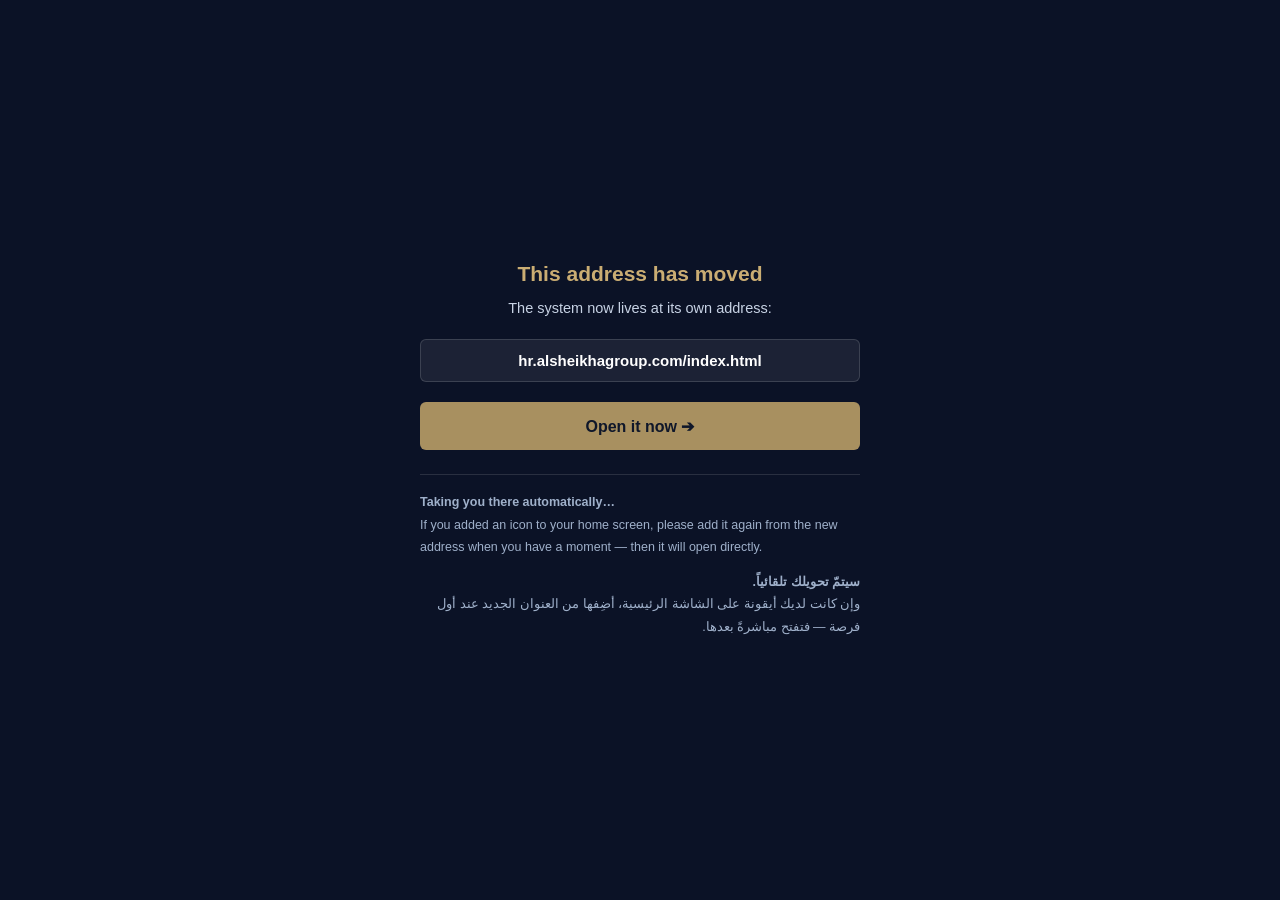
==== commit 595483d4: "The code moves to a private repository; this address keeps answering The application now lives at hr" ====
--- a/index.html
+++ b/index.html
@@ -1,4982 +1,107 @@
 <!DOCTYPE html>
-<html lang="en" dir="ltr">
+<html lang="en">
 <head>
-    <meta charset="UTF-8">
-    <meta name="viewport" content="width=device-width, initial-scale=1, maximum-scale=1, viewport-fit=cover">
-    <meta name="theme-color" content="#0F172A">
-    <meta name="mobile-web-app-capable" content="yes">
-    <meta name="apple-mobile-web-app-capable" content="yes">
-    <meta name="apple-mobile-web-app-status-bar-style" content="black-translucent">
-    <title>Employee Attendance & Requests Portal</title>
+<meta charset="UTF-8">
+<meta name="viewport" content="width=device-width, initial-scale=1">
+<title>We have moved &mdash; Al Sheikha Group</title>
+<meta name="robots" content="noindex, nofollow">
 
-    <!-- ---- التثبيت كتطبيق (PWA) ---------------------------------------------
-         manifest.json هو تطبيق الموظفين (start_url يفتح شاشة الحضور). المديرون
-         يثبّتون تطبيقهم من report.html الذي يربط manifest-report.json، لأن كل
-         صفحة تربط ملف manifest واحدًا فقط. -->
-    <link rel="manifest" href="./manifest.json">
-    <link rel="icon" type="image/png" sizes="192x192" href="./icons/attendance-192.png">
-    <!-- iOS يتجاهل manifest عند «إضافة إلى الشاشة الرئيسية» ويعتمد على هذين -->
-    <link rel="apple-touch-icon" href="./icons/attendance-touch.png">
-    <meta name="apple-mobile-web-app-title" content="Attendance">
-    <!-- صفحة داخلية للعمل، لا تُفهرس -->
-    <meta name="robots" content="noindex, nofollow">
+<!-- ============================================================================
+     صفحةُ تحويلٍ — لا كودَ ولا بيانات.
+     -----------------------------------------------------------------------------
+     ⚠️⚠️ هذا الملفُّ موجودٌ لسببٍ واحد: أيقوناتُ الموظفين المثبَّتةُ على هواتفهم
+     تشير إلى هذا العنوانِ القديم. ولو حُذف لتعطّلت أيقونةُ كلِّ موظفٍ ومديرٍ
+     وبياعةٍ في اللحظةِ نفسِها — وتثبيتُ أيقونةِ المدراء على iPhone وحدَه كان
+     متعبًا (انظر تاريخَ manager.html في المستودعِ الخاصّ).
+     فيبقى العنوانُ القديمُ يُجيب، ويُحوّل من يطرقه إلى العنوانِ الجديد.
 
-    <!-- الهوية البصرية. الخط يحمل العربية واللاتينية معًا، والمونو للأرقام.
-         display=swap مقصود: هذه شاشة يضغط الموظف فيها زرًّا فورًا، فلا يجوز أن
-         ينتظر النص تحميل خطّ — يظهر بخط النظام ثم يُبدَل. -->
-    <link rel="preconnect" href="https://fonts.googleapis.com">
-    <link rel="preconnect" href="https://fonts.gstatic.com" crossorigin>
-    <link href="https://fonts.googleapis.com/css2?family=IBM+Plex+Sans+Arabic:wght@400;500;600;700&family=IBM+Plex+Mono:wght@500;600&display=swap" rel="stylesheet">
-    <link rel="stylesheet" href="./brand/design-tokens.css">
-    <style>
-        * { box-sizing: border-box; -webkit-tap-highlight-color: transparent; }
-        html, body { margin: 0; padding: 0; }
-        html { background-color: var(--color-bg); }
-        body {
-            position: relative;
-            /* عائلة واحدة تحمل العربية واللاتينية — وهذه الصفحة أكثر ما يحتاجها
-               في النظام: كل دليل تدريب فيها سطر عربي فوق سطر إنجليزي في نفس
-               القسم، وبخطَّين مختلفَين لا يجلس السطران على إيقاع واحد. */
-            font-family: var(--font-sans, 'Segoe UI', Tahoma, Geneva, Verdana, sans-serif);
-            background-color: var(--color-bg);
-            min-height: 100vh;
-            display: flex;
-            justify-content: center;
-            align-items: flex-start;
-            padding: 20px 16px calc(20px + env(safe-area-inset-bottom));
-            padding-top: calc(20px + env(safe-area-inset-top));
-            overflow-x: hidden;
-        }
-        @media (min-width: 640px) {
-            body { align-items: center; padding: 24px; }
-        }
+     ⚠️ ويُحفظ الـquery والـhash: بابُ المدراء هو `index.html?report=1`، فتحويلٌ
+     يُسقط `?report=1` يُنزلهم على شاشةِ الموظفين — وهو عطلٌ صامتٌ يُربك.
 
-        /* ---- Rotating background photo slideshow ----------------------------
-           Three fixed, full-viewport layers (restaurant interiors/food) that
-           cross-fade into one another automatically via JS (see bgSlideshow
-           further down). Kept BEHIND everything (z-index: 0) with a dark
-           translucent overlay on top of the photos (z-index: 1) so the white
-           card and its text stay fully readable. prefers-reduced-motion users
-           still see the first photo as a static backdrop (no fade), and if
-           the images fail to load the plain #f0f2f5 body background remains
-           visible underneath as a safe fallback. */
-        .bg-slide {
-            position: fixed;
-            inset: 0;
-            width: 100%;
-            height: 100%;
-            background-size: cover;
-            background-position: center;
-            background-repeat: no-repeat;
-            opacity: 0;
-            transition: opacity 1.8s ease-in-out;
-            z-index: 0;
-        }
-        .bg-slide.active { opacity: 1; }
-        .bg-overlay {
-            position: fixed;
-            inset: 0;
-            width: 100%;
-            height: 100%;
-            background: linear-gradient(180deg, rgba(20,16,12,0.62), rgba(20,16,12,0.72));
-            z-index: 1;
-        }
-        @media (prefers-reduced-motion: reduce) {
-            .bg-slide { transition: none; }
-        }
+     ⚠️ ولا يُحذف ملفُّ `.nojekyll`: بدونه يُعالج GitHub هذه الصفحاتَ كقوالبَ.
+     ============================================================================ -->
 
-        .card { position: relative; z-index: 2; background: white; padding: 24px 18px; border-radius: 14px; box-shadow: 0 8px 24px rgba(0,0,0,0.35); width: 100%; max-width: 450px; text-align: center; margin: auto 0; }
-        @media (min-width: 480px) {
-            .card { padding: 30px; }
-        }
-
-        .brand-header { display: flex; justify-content: center; align-items: center; flex-wrap: wrap; gap: 14px; margin-bottom: 18px; border-bottom: 2px solid var(--color-border); padding-bottom: 15px; }
-        .brand-header img { max-height: 38px; object-fit: contain; }
-        .brand-header img.main-logo { max-height: 46px; }
-        @media (min-width: 400px) {
-            .brand-header { justify-content: space-between; gap: 10px; }
-            .brand-header img { max-height: 45px; }
-            .brand-header img.main-logo { max-height: 55px; }
-        }
-
-        h2 { margin-top: 0; color: var(--color-text); font-size: 20px; }
-
-        /* ---- Navigation Tabs -------------------------------------------------
-           BUG FIXED: the tabs used `flex: 1` together with `white-space: nowrap`
-           but WITHOUT `min-width: 0`. A flex item cannot shrink below its
-           content width unless min-width is explicitly zeroed, so the four
-           labels (especially the long "Check-In / Out") forced the row wider
-           than the 450px card and the last tab, "Training", was pushed outside
-           the frame and clipped. `flex: 1 1 0` + `min-width: 0` + ellipsis on
-           the label makes every tab share the width equally and never overflow.
-           The icon sits above the label so each tab has the full column width
-           for its text; the horizontal layout is enabled only from 560px up,
-           where there is genuinely room for it. */
-        .tab-group {
-            display: flex;
-            gap: 5px;
-            margin-bottom: 18px;
-            background: var(--color-surface-2);
-            padding: 5px;
-            border-radius: 14px;
-            overflow: hidden;
-        }
-        .tab-btn {
-            flex: 1 1 0;
-            min-width: 0;
-            display: flex;
-            flex-direction: column;
-            align-items: center;
-            justify-content: center;
-            gap: 4px;
-            min-height: 58px;
-            padding: 8px 3px;
-            font-size: 11px;
-            font-weight: 700;
-            line-height: 1.2;
-            white-space: nowrap;
-            border: none;
-            background: transparent;
-            color: var(--color-text-muted);
-            border-radius: 10px;
-            cursor: pointer;
-            transition: background-color .18s ease, color .18s ease, box-shadow .18s ease;
-            -webkit-user-select: none;
-            user-select: none;
-        }
-        .tab-btn .tab-label-full,
-        .tab-btn .tab-label-short {
-            display: block;
-            max-width: 100%;
-            overflow: hidden;
-            text-overflow: ellipsis;
-        }
-        .tab-btn .tab-label-short { display: none; }
-        .tab-btn:hover:not(.active) { background: rgba(0,0,0,0.045); color: var(--color-text); }
-        .tab-btn:active { transform: scale(0.97); }
-        .tab-btn.active {
-            background: var(--color-surface);
-            color: var(--color-focus);
-            box-shadow: 0 2px 8px rgba(16,24,40,0.10);
-        }
-        /* الحلقة السوداء التي كانت تظهر حول التبويب بعد النقر بالفأرة كانت
-           outline الافتراضي للمتصفح. نُخفيها للفأرة ونُبقي حلقة واضحة لمن
-           يتنقّل بالكيبورد فقط (إتاحة صحيحة بدل حذفها كليًا). */
-        .tab-btn:focus { outline: none; }
-        .tab-btn:focus-visible { outline: 2px solid var(--color-focus); outline-offset: 2px; }
-        .tab-btn .tab-ic { width: 18px; height: 18px; flex-shrink: 0; }
-
-        /* هواتف ضيقة جدًا: التسميات المختصرة */
-        @media (max-width: 379px) {
-            .tab-btn { font-size: 10.5px; min-height: 54px; }
-            .tab-btn .tab-label-full { display: none; }
-            .tab-btn .tab-label-short { display: block; }
-        }
-        /* مساحة كافية للصف الأفقي */
-        @media (min-width: 560px) {
-            .tab-btn {
-                flex-direction: row;
-                gap: 7px;
-                min-height: 46px;
-                padding: 11px 8px;
-                font-size: 12.5px;
-            }
-            .tab-btn .tab-ic { width: 16px; height: 16px; }
-        }
-
-        .form-group { margin-bottom: 15px; text-align: left; }
-        label { font-weight: bold; font-size: 13.5px; color: var(--color-text-muted); display: block; margin-bottom: 6px; }
-        select, input, textarea {
-            width: 100%;
-            padding: 13px 14px;
-            font-size: 16px; /* 16px minimum prevents iOS Safari auto-zoom on focus */
-            border-radius: 8px;
-            border: 1px solid var(--color-border-strong);
-            font-family: inherit;
-            min-height: 48px;
-            -webkit-appearance: none;
-            appearance: none;
-            background-color: var(--color-surface);
-        }
-        select { background-image: url("data:image/svg+xml;charset=UTF-8,%3Csvg xmlns='http://www.w3.org/2000/svg' viewBox='0 0 24 24' fill='none' stroke='%23495057' stroke-width='2'%3E%3Cpath d='M6 9l6 6 6-6'/%3E%3C/svg%3E"); background-repeat: no-repeat; background-position: right 12px center; background-size: 16px; padding-right: 38px; }
-        textarea { resize: vertical; min-height: 90px; -webkit-appearance: auto; }
-        input[type="file"] {
-            padding: 10px 12px;
-            min-height: 44px;
-            background-color: var(--color-surface-2);
-            border: 1px dashed var(--color-border-strong);
-            font-size: 13.5px;
-            cursor: pointer;
-        }
-        input[type="date"] { color-scheme: light; }
-
-        .btn-group { display: flex; gap: 12px; margin-top: 20px; }
-        button.action-btn {
-            flex: 1;
-            padding: 15px 10px;
-            font-size: 15.5px;
-            font-weight: bold;
-            border: none;
-            border-radius: 10px;
-            cursor: pointer;
-            transition: 0.15s;
-            color: white;
-            width: 100%;
-            min-height: 52px;
-            -webkit-user-select: none;
-            user-select: none;
-        }
-        button.action-btn:active { transform: scale(0.98); }
-        button.action-btn:disabled { opacity: 0.6; cursor: not-allowed; }
-        .btn-in { background-color: var(--success-600); }
-        .btn-in:hover { background-color: var(--success-700); }
-        .btn-out { background-color: var(--danger-600); }
-        .btn-out:hover { background-color: var(--danger-700); }
-        /* الدوام المقسوم — لون مختلف عن الانصراف حتى لا يُخلط بينهما */
-        .btn-split { background-color: var(--color-primary); }
-        .btn-split:hover { background-color: var(--ink-700); }
-        .btn-submit { background-color: var(--warning-600); }
-        .btn-submit:hover { background-color: var(--warning-700); }
-
-        #statusMsg { margin-top: 20px; padding: 12px 14px; border-radius: 8px; font-weight: bold; font-size: 13.5px; line-height: 1.5; display: none; }
-        .status-success { background-color: var(--alert-ok-bg); color: var(--alert-ok-text); border: 1px solid var(--alert-ok-border); }
-        .status-error { background-color: var(--alert-bad-bg); color: var(--alert-bad-text); border: 1px solid var(--alert-bad-border); }
-        .status-loading { background-color: var(--alert-info-bg); color: var(--alert-info-text); border: 1px solid var(--alert-info-border); }
-
-        /* (قواعد التسميات المختصرة انتقلت إلى كتلة .tab-btn أعلاه مع إصلاح
-           تجاوز الإطار — أُزيلت من هنا لمنع تعارض القواعد.) */
-
-        /* Internal Regulations acknowledgment modal (mandatory step before a
-           new hire can submit their self-registration application). Kept
-           full-screen on mobile so the long bilingual text is comfortable to
-           read and scroll, with a sticky footer holding the name field +
-           Agree button so they're always reachable without scrolling all
-           the way down first. */
-        .reg-modal-overlay {
-            display: none;
-            position: fixed;
-            inset: 0;
-            background: rgba(0,0,0,0.55);
-            z-index: 10000;
-            justify-content: center;
-            align-items: center;
-            padding: 0;
-        }
-        .reg-modal-overlay.open { display: flex; }
-        .reg-modal-card {
-            background: var(--color-surface);
-            width: 100%;
-            height: 100%;
-            max-width: 560px;
-            max-height: 100%;
-            display: flex;
-            flex-direction: column;
-            border-radius: 0;
-        }
-        @media (min-width: 640px) {
-            .reg-modal-card { height: auto; max-height: 90vh; border-radius: 14px; box-shadow: 0 20px 50px rgba(0,0,0,0.3); }
-        }
-        .reg-modal-header { padding: 18px 20px; border-bottom: 2px solid var(--color-border); display: flex; justify-content: space-between; align-items: center; flex-shrink: 0; }
-        .reg-modal-header h2 { margin: 0; font-size: 16px; color: var(--color-text); }
-        .reg-modal-close { background: none; border: none; font-size: 22px; line-height: 1; cursor: pointer; color: var(--color-text-muted); padding: 4px 8px; }
-        .reg-modal-body { padding: 18px 20px; overflow-y: auto; flex: 1; text-align: left; font-size: 13.5px; line-height: 1.75; color: var(--color-text); }
-        .reg-modal-body h3 { font-size: 14.5px; color: var(--color-text); margin: 18px 0 8px; }
-        .reg-modal-body h3:first-child { margin-top: 0; }
-        .reg-modal-body ol { padding-left: 22px; margin: 0 0 4px; }
-        .reg-modal-body li { margin-bottom: 8px; }
-        .reg-modal-body hr { border: none; border-top: 1px dashed var(--color-border-strong); margin: 20px 0; }
-        .reg-modal-lang-block { direction: rtl; text-align: right; }
-        .reg-modal-lang-block[lang="en"] { direction: ltr; text-align: left; }
-        .reg-modal-footer { padding: 16px 20px; border-top: 2px solid var(--color-border); flex-shrink: 0; background: var(--color-surface-2); }
-        .reg-scroll-hint { font-size: 12px; color: var(--danger-600); font-weight: 700; text-align: center; margin: 0 0 10px; display: none; }
-        .reg-scroll-hint.show { display: block; }
-        #regAgreeBtn:disabled { background-color: var(--color-border-strong); cursor: not-allowed; }
-
-        /* ---- Daily Sales Report (managers only) ------------------------------
-           The auto-calculated total. Kept visually distinct from the inputs so a
-           manager can sanity-check the sum before sending, since they cannot
-           review the report afterwards. */
-        .report-total {
-            display: flex;
-            justify-content: space-between;
-            align-items: center;
-            gap: 10px;
-            margin-top: 18px;
-            padding: 14px 16px;
-            background: var(--brand-tint-bg);
-            border: 1px solid var(--brand-tint-border);
-            border-radius: 10px;
-            font-size: 14.5px;
-            font-weight: 700;
-            color: var(--color-brand-text);
-        }
-        .report-total b { font-size: 19px; }
-        .report-currency-note { text-align: left; color: var(--color-text-muted); font-size: 12px; margin: 8px 0 0; }
-
-        /* ---- ملخص التقرير بعد الإرسال + زر واتساب ---------------------------- */
-        .report-summary {
-            text-align: left;
-            border: 1px solid var(--color-border);
-            border-radius: 12px;
-            padding: 16px;
-            background: var(--color-surface-2);
-        }
-        .report-summary-head {
-            display: flex;
-            justify-content: space-between;
-            align-items: center;
-            gap: 10px;
-            flex-wrap: wrap;
-            margin-bottom: 4px;
-        }
-        .report-summary-head span:first-child { font-size: 16px; font-weight: 800; color: var(--color-text); }
-        .report-sent-badge {
-            background: var(--alert-ok-bg); color: var(--alert-ok-text); border: 1px solid var(--alert-ok-border);
-            border-radius: 20px; padding: 3px 11px; font-size: 11.5px; font-weight: 700;
-            white-space: nowrap;
-        }
-        .report-summary-branch { font-size: 12.5px; font-weight: 700; color: var(--color-text-muted); margin-bottom: 12px; }
-        .report-summary-row {
-            display: flex; justify-content: space-between; gap: 10px;
-            padding: 7px 0; font-size: 13.5px; border-bottom: 1px dashed var(--color-border);
-        }
-        /* مبالغ التقرير بخط المونو: المدير يقرأ أربعة أرقام فوق بعضها
-           (كاش · بطاقة · سنونو · طلبات) فيجب أن تتراصف الفواصل عموديًّا. */
-        .report-summary-row span:last-child {
-            font-family: var(--font-mono, ui-monospace, monospace);
-            font-weight: 600; font-variant-numeric: tabular-nums;
-        }
-        .report-summary-total {
-            display: flex; justify-content: space-between; align-items: center; gap: 10px;
-            margin-top: 10px; padding-top: 11px; border-top: 2px solid var(--color-border);
-            font-size: 14.5px; font-weight: 800; color: var(--color-brand-text);
-        }
-        .report-summary-total b {
-            font-family: var(--font-mono, ui-monospace, monospace);
-            font-size: 17px; font-weight: 600; font-variant-numeric: tabular-nums;
-        }
-        .report-summary-by { font-size: 12px; color: var(--color-text-muted); margin-top: 12px; }
-
-        /* زر الواتساب وسم <a> لا <button>: الوسم <a> لا يُحجب أبدًا بمانع النوافذ
-           المنبثقة، بخلاف window.open الذي قد تحجبه المتصفحات على الهاتف. */
-        a.action-btn {
-            display: flex; align-items: center; justify-content: center;
-            text-decoration: none; box-sizing: border-box;
-        }
-        .btn-whatsapp { background-color: #25D366; }
-        .btn-whatsapp:hover { background-color: #1da851; }
-
-        /* =================================================================
-           تقرير التفتيش الصحّي — شاشة المدراء
-           -----------------------------------------------------------------
-           بطلب المالك: «كل بند تحته يكون انجليزي تحته عربي، جنبه التقييم
-           والملاحظة والصورة». فالنصّان فوق بعضهما، والتقييم بجانبهما على
-           الشاشة العريضة وتحتهما على الهاتف.
-           ⚠️ الألوان قيمًا صريحةً لا color-mix(): هذه الشاشة قد تُرسم يومًا
-             في صورة أو PDF، وcolor-mix() هو ما كان يُسقط ذلك التحويل.
-           ================================================================= */
-        .hyg-wrap { text-align: left; }
-        .hyg-head { background: #f8f9fa; border: 1px solid #dee2e6; border-radius: 10px; padding: 12px; margin-bottom: 14px; }
-        .hyg-head .form-group { margin-bottom: 10px; }
-        .hyg-fixed { display: flex; justify-content: space-between; gap: 10px; font-size: 12.5px; padding: 5px 0; border-bottom: 1px dashed #dee2e6; }
-        .hyg-fixed:last-child { border-bottom: none; }
-        .hyg-fixed span:first-child { color: #6c757d; font-weight: 700; }
-        .hyg-fixed span:last-child { color: #1a252f; font-weight: 700; text-align: right; }
-
-        .hyg-sec { margin: 16px 0 0; }
-        .hyg-sec-h { background: #1a252f; color: #fff; border-radius: 8px; padding: 9px 11px; }
-        .hyg-sec-h .hyg-sec-en { font-size: 13px; font-weight: 700; direction: ltr; }
-        .hyg-sec-h .hyg-sec-ar { font-size: 12.5px; font-weight: 700; direction: rtl; text-align: right; opacity: 0.92; margin-top: 2px; }
-
-        .hyg-item { border: 1px solid #e9ecef; border-radius: 10px; padding: 11px; margin-top: 9px; background: #fff; }
-        .hyg-item.hyg-is-nc { border-color: #f08c8c; background: #fff7f7; }
-        .hyg-item.hyg-is-ok { border-color: #a8d5b5; }
-        .hyg-item.hyg-is-na { border-color: #dee2e6; background: #fafafa; }
-        .hyg-no { display: inline-block; min-width: 24px; height: 24px; line-height: 24px; text-align: center; border-radius: 6px; background: #1a252f; color: #fff; font-size: 12px; font-weight: 700; margin-bottom: 6px; }
-        /* pre-line: نصوص البنود فيها أسطر ونقاط فرعية من ملفّ الوورد. */
-        .hyg-en { direction: ltr; text-align: left; font-size: 13px; font-weight: 700; color: #1a252f; line-height: 1.55; white-space: pre-line; }
-        .hyg-ar { direction: rtl; text-align: right; font-size: 13px; font-weight: 700; color: #495057; line-height: 1.7; white-space: pre-line; margin-top: 5px; padding-top: 5px; border-top: 1px dotted #e9ecef; }
-
-        .hyg-rate { display: flex; gap: 6px; margin-top: 9px; }
-        .hyg-r { flex: 1; min-height: 46px; padding: 6px 4px; border: 1.5px solid #ced4da; border-radius: 8px; background: #fff; color: #6c757d; font-family: inherit; font-size: 11.5px; font-weight: 700; cursor: pointer; line-height: 1.3; }
-        .hyg-r small { display: block; font-size: 10.5px; font-weight: 700; direction: rtl; opacity: 0.85; }
-        .hyg-r:active { transform: scale(0.97); }
-        .hyg-r-ok.hyg-on { background: #1e7e34; border-color: #1e7e34; color: #fff; }
-        .hyg-r-nc.hyg-on { background: #c62828; border-color: #c62828; color: #fff; }
-        .hyg-r-na.hyg-on { background: #6c757d; border-color: #6c757d; color: #fff; }
-
-        .hyg-nc { margin-top: 10px; padding-top: 10px; border-top: 1px solid #f0d0d0; }
-        .hyg-nc label { font-size: 12px; margin-bottom: 5px; }
-        .hyg-sev { display: flex; gap: 6px; margin-bottom: 10px; }
-        .hyg-s { flex: 1; min-height: 42px; padding: 5px 3px; border: 1.5px solid #ced4da; border-radius: 8px; background: #fff; color: #6c757d; font-family: inherit; font-size: 11px; font-weight: 700; cursor: pointer; line-height: 1.3; }
-        .hyg-s small { display: block; font-size: 10px; direction: rtl; opacity: 0.85; }
-        .hyg-s-low.hyg-on { background: #0b7285; border-color: #0b7285; color: #fff; }
-        .hyg-s-medium.hyg-on { background: #e8590c; border-color: #e8590c; color: #fff; }
-        .hyg-s-high.hyg-on { background: #a61e1e; border-color: #a61e1e; color: #fff; }
-        .hyg-nc textarea { min-height: 70px; font-size: 15px; }
-        /* خانتا الصور: «صوّر الآن» و«اختر صورًا» — انظر التعليق عند hygItemHtml */
-        .hyg-pic-row { display: grid; grid-template-columns: 1fr 1fr; gap: 8px; }
-        .hyg-pic-col { min-width: 0; }
-        .hyg-pic-cap { display: block; font-size: 11px; font-weight: 700; color: #6c757d; margin-bottom: 4px; }
-        .hyg-pic-col input[type="file"] { font-size: 11.5px; padding: 8px 9px; min-height: 40px; }
-
-        /* شبكةُ المصغّرات — صورٌ متعدّدةٌ لكلِّ ملاحظة */
-        .hyg-thumbs { margin-top: 8px; display: none; grid-template-columns: repeat(auto-fill, minmax(84px, 1fr)); gap: 7px; align-items: start; }
-        .hyg-thumb-one { position: relative; }
-        .hyg-thumb-one img { width: 100%; height: 84px; object-fit: cover; border-radius: 8px; border: 1px solid #dee2e6; display: block; background: #f1f3f5; }
-        /* ⚠️ زرُّ الحذفِ **فوق** الصورةِ لا تحتها: ستُّ صورٍ بستِّ أزرارٍ تحتها
-           تُضاعف ارتفاعَ الصفِّ على الهاتف، ويصير الزرُّ بعيدًا عن صورته. */
-        .hyg-thumb-one button { position: absolute; top: 3px; inset-inline-end: 3px; min-height: 26px; padding: 2px 7px; border: none; border-radius: 6px; background: rgba(166,30,30,0.92); color: #fff; font-family: inherit; font-size: 11px; font-weight: 700; cursor: pointer; width: auto; line-height: 1.5; }
-        .hyg-thumb-count { grid-column: 1 / -1; font-size: 11px; font-weight: 700; color: #6c757d; }
-
-        .hyg-tally { position: sticky; bottom: 0; z-index: 3; background: #1a252f; color: #fff; border-radius: 10px; padding: 10px 12px; margin-top: 16px; font-size: 12.5px; font-weight: 700; line-height: 1.7; }
-        .hyg-tally .hyg-t-row { display: flex; justify-content: space-between; gap: 8px; }
-        .hyg-tally .hyg-t-warn { color: #ffd166; margin-top: 4px; }
-
-        .hyg-actions { margin-top: 16px; }
-        .hyg-act { border: 1px solid #f0d0d0; background: #fff7f7; border-radius: 10px; padding: 10px; margin-top: 8px; }
-        .hyg-act .hyg-act-h { font-size: 12.5px; font-weight: 700; color: #a61e1e; margin-bottom: 7px; white-space: pre-line; }
-        .hyg-act input, .hyg-act select { font-size: 15px; min-height: 44px; }
-        .hyg-act .form-group { margin-bottom: 8px; }
-
-        .hyg-sum { text-align: left; }
-        .hyg-sum-bad { background: #fff7f7; border: 1px solid #f0d0d0; border-radius: 8px; padding: 8px 10px; margin-top: 7px; font-size: 12.5px; font-weight: 700; line-height: 1.6; white-space: pre-line; }
-
-        @media (min-width: 560px) {
-            .hyg-item { display: grid; grid-template-columns: 1fr 230px; gap: 14px; align-items: start; }
-            .hyg-item .hyg-item-ctl { grid-column: 2; }
-            .hyg-item .hyg-item-txt { grid-column: 1; }
-            .hyg-rate { margin-top: 0; flex-direction: column; }
-            .hyg-r { min-height: 40px; }
-        }
-    </style>
+<style>
+    :root { --ink: #0B1226; --gold: #CAAD73; --dim: #9FB0CA; }
+    * { box-sizing: border-box; }
+    html, body { margin: 0; padding: 0; min-height: 100%; }
+    body {
+        font-family: 'Segoe UI', Tahoma, sans-serif;
+        background: var(--ink); color: #E8EDF6;
+        display: flex; align-items: center; justify-content: center;
+        min-height: 100vh; text-align: center; padding: 28px 20px;
+        -webkit-font-smoothing: antialiased;
+    }
+    .card { max-width: 440px; width: 100%; }
+    h1 { font-size: 21px; margin: 0 0 10px; color: var(--gold); font-weight: 700; }
+    p { font-size: 14.5px; line-height: 1.75; color: #C7D2E4; margin: 0 0 18px; }
+    .addr {
+        display: block; font-size: 15px; font-weight: 700; color: #fff;
+        background: rgba(255,255,255,.07); border: 1px solid rgba(255,255,255,.14);
+        border-radius: 6px; padding: 12px 14px; margin: 0 0 20px; word-break: break-all;
+    }
+    a.btn {
+        display: flex; align-items: center; justify-content: center;
+        min-height: 48px; padding: 0 24px; background: #A89060; color: #0F172A;
+        text-decoration: none; border-radius: 6px; font-size: 16px; font-weight: 700;
+    }
+    a.btn:focus-visible { outline: 2px solid var(--gold); outline-offset: 3px; }
+    .note {
+        margin-top: 24px; font-size: 12.5px; color: var(--dim); line-height: 1.8;
+        border-top: 1px solid rgba(255,255,255,.12); padding-top: 16px; text-align: start;
+    }
+    .ar { direction: rtl; text-align: right; }
+</style>
 </head>
 <body>
+<div class="card">
+    <h1>This address has moved</h1>
+    <p>The system now lives at its own address:</p>
+    <span class="addr" id="addr">hr.alsheikhagroup.com</span>
+    <a class="btn" id="go" href="https://hr.alsheikhagroup.com">Open it now &#10132;</a>
 
-<!-- Rotating background photo slideshow (restaurant interiors/food) — kept
-     behind everything via CSS z-index, cross-faded automatically by
-     bgSlideshow() further down. If images fail to load, the plain body
-     background color remains a safe fallback. -->
-<div class="bg-slide active" id="bgSlide0" style="background-image: url('https://raw.githubusercontent.com/tihou74/alsheikha-attendance-admin/main/shai-bu-hamad-interior.png.jpeg');"></div>
-<div class="bg-slide" id="bgSlide1" style="background-image: url('https://raw.githubusercontent.com/tihou74/alsheikha-attendance-admin/main/gaimer-w-kahi-food.png.jpeg');"></div>
-<div class="bg-slide" id="bgSlide2" style="background-image: url('https://raw.githubusercontent.com/tihou74/alsheikha-attendance-admin/main/gaimer-w-kahi-storefront.png.jpeg');"></div>
-<div class="bg-overlay"></div>
-
-<div class="card">
-    <div class="brand-header">
-        <img src="https://raw.githubusercontent.com/tihou74/alsheikha-attendance-admin/main/gaimer-w-kahi-logo.png.png" alt="Gaimer W Kahi" title="قيمر وكاهي">
-        <img src="https://raw.githubusercontent.com/tihou74/alsheikha-attendance-admin/main/al-sheikha-group-logo.png.png" alt="Al Sheikha Group" class="main-logo" title="مجموعة الشيخة">
-        <img src="https://raw.githubusercontent.com/tihou74/alsheikha-attendance-admin/main/shai-bu-hamad-logo.png.png" alt="Shai Bu Hamad" title="شاي بوحمد">
-    </div>
-
-    <!-- Switch Tabs -->
-    <!-- مخرج للمدير العالق: يظهر فقط في تطبيق مثبَّت فُتح بلا علامة وبلا
-         تذكُّر — أي تطبيق مدير ثُبّت قبل إصلاح رابط الفتح. الضغط يُسجّل الوضع
-         فلا يتكرر السؤال، والشاشة نفسها محمية بالرقم السري على أي حال. -->
-    <div id="managerHatch" style="display: none; margin: 0 0 14px;">
-        <a href="./index.html?report=1"
-           style="display: block; text-align: center; padding: 13px 16px; background: #1864ab; color: #fff; text-decoration: none; border-radius: 10px; font-size: 14.5px; font-weight: 700;">
-            Managers &mdash; open the Sales Report
-        </a>
-    </div>
-
-    <div class="tab-group" role="tablist" aria-label="Employee portal sections">
-        <button class="tab-btn active" role="tab" aria-selected="true" id="btnTabAttendance" onclick="switchTab('attendance')">
-            <svg class="tab-ic" viewBox="0 0 24 24" fill="none" stroke="currentColor" stroke-width="2" stroke-linecap="round" stroke-linejoin="round"><circle cx="12" cy="12" r="9"/><path d="M12 7v5l4 2"/></svg>
-            <span class="tab-label-full">Check-In / Out</span><span class="tab-label-short">Clock</span>
-        </button>
-        <button class="tab-btn" role="tab" aria-selected="false" id="btnTabLeave" onclick="switchTab('leave')">
-            <svg class="tab-ic" viewBox="0 0 24 24" fill="none" stroke="currentColor" stroke-width="2" stroke-linecap="round" stroke-linejoin="round"><path d="M14 3H6a2 2 0 0 0-2 2v14a2 2 0 0 0 2 2h12a2 2 0 0 0 2-2V8z"/><path d="M14 3v5h5"/><path d="M8 13h8"/><path d="M8 17h8"/></svg>
-            <span class="tab-label-full">Requests</span><span class="tab-label-short">Requests</span>
-        </button>
-        <button class="tab-btn" role="tab" aria-selected="false" id="btnTabApply" onclick="switchTab('apply')">
-            <svg class="tab-ic" viewBox="0 0 24 24" fill="none" stroke="currentColor" stroke-width="2" stroke-linecap="round" stroke-linejoin="round"><circle cx="9" cy="7" r="3"/><path d="M2 21v-1a5 5 0 0 1 5-5h4a5 5 0 0 1 5 5v1"/><path d="M18 8v6"/><path d="M15 11h6"/></svg>
-            <span class="tab-label-full">New Hire</span><span class="tab-label-short">New</span>
-        </button>
-        <button class="tab-btn" role="tab" aria-selected="false" id="btnTabTraining" onclick="switchTab('training')">
-            <svg class="tab-ic" viewBox="0 0 24 24" fill="none" stroke="currentColor" stroke-width="2" stroke-linecap="round" stroke-linejoin="round"><path d="M22 10v6M2 10l10-5 10 5-10 5z"/><path d="M6 12v5c0 1.5 3 2.5 6 2.5s6-1 6-2.5v-5"/></svg>
-            <span class="tab-label-full">Training</span><span class="tab-label-short">Training</span>
-        </button>
-    </div>
-
-    <!-- Section 1: Attendance Portal -->
-    <div id="attendanceSection">
-        <div class="form-group">
-            <label for="employeeSelect">Select Employee Name:</label>
-            <select id="employeeSelect">
-                <option value="">-- Loading names... --</option>
-            </select>
-            <!-- ⚠️ مخرجٌ يدوي ظاهر عند الفشل: قبل اليوم كانت الشاشة تبقى على
-                 «Loading» إلى الأبد، والموظف لا يعرف أن عليه تحديث الصفحة —
-                 فيقف أمام الجهاز دقائق. الزرّ مخفيّ حتى تفشل كل المحاولات. -->
-            <button type="button" class="action-btn" id="retryLoadBtn" onclick="retryLoadNames()"
-                    style="display: none; margin-top: 10px; background: #b45309;">
-                Try again &#8635;
-            </button>
-        </div>
-
-        <div class="form-group">
-            <label for="pinInput">PIN Code:</label>
-            <input type="password" id="pinInput" placeholder="Enter PIN Code" maxlength="8" inputmode="numeric">
-        </div>
-
-        <div class="btn-group">
-            <button class="action-btn btn-in" id="btnCheckIn" onclick="processAttendance('Check-In')">Check-In 🟢</button>
-            <button class="action-btn btn-out" id="btnCheckOut" onclick="processAttendance('Check-Out')">Check-Out 🔴</button>
-        </div>
-        <!-- الدوام المقسوم (سبليت): من يغادر بين فترتَي دوامه في نفس اليوم
-             يضغط هذا الزر لا زر الانصراف. الحساب يتوقف الآن ويستأنف عند
-             عودته بزر الدخول، والفترتان تُجمعان في يوم واحد. -->
-        <div class="btn-group" style="margin-top: 10px;">
-            <button class="action-btn btn-split" id="btnSplit" onclick="processAttendance('Split')">Split Break ⏸️<br><span style="font-size: 12px; font-weight: 500; opacity: 0.9;">دوام مقسوم — سأعود اليوم / I will return today</span></button>
-        </div>
-        <p style="margin: 10px 0 0; font-size: 12.5px; line-height: 1.8; color: #4b5563; text-align: center;">
-            Leaving between two shifts on the same day? Press <b>Split Break</b>, not Check-Out.<br>
-            <span dir="rtl">تغادر بين فترتَي دوامك في نفس اليوم؟ اضغط <b>Split Break</b> لا Check-Out.</span>
-        </p>
-    </div>
-
-    <!-- Section 2: Employee Requests (Leave, Advances, Certificates) -->
-    <div id="leaveSection" style="display: none;">
-        <div class="form-group">
-            <label for="leaveEmployeeSelect">Select Employee Name:</label>
-            <select id="leaveEmployeeSelect">
-                <option value="">-- Choose Name --</option>
-            </select>
-        </div>
-
-        <div class="form-group">
-            <label for="requestType">Request Type:</label>
-            <select id="requestType" onchange="toggleRequestFields()">
-                <option value="Full Day Leave">Full Day Leave (إجازة يوم كامل)</option>
-                <option value="Delay Excuse">Delay Excuse (عذر تأخير)</option>
-                <option value="Salary Advance">Salary Advance (سلفة على الراتب)</option>
-                <option value="Salary Certificate">Salary Certificate (شهادة راتب)</option>
-                <option value="Employment Certificate">Employment Certificate (شهادة عمل)</option>
-            </select>
-        </div>
-
-        <!-- Dynamic Amount Field for Salary Advance -->
-        <div class="form-group" id="amountGroup" style="display: none;">
-            <label for="advanceAmount">Advance Amount (المبلغ المطلوب):</label>
-            <input type="number" id="advanceAmount" placeholder="Enter amount">
-        </div>
-
-        <!-- Dynamic Target Organization Field for Certificates -->
-        <div class="form-group" id="targetOrgGroup" style="display: none;">
-            <label for="targetOrg">Directed To (الجهة الموجه لها الشهادة):</label>
-            <input type="text" id="targetOrg" placeholder="e.g., Bank, Embassy, etc.">
-        </div>
-
-        <div class="form-group" id="dateGroup">
-            <label for="leaveDate">Date / Required Date:</label>
-            <input type="date" id="leaveDate">
-        </div>
-
-        <div class="form-group">
-            <label for="leaveReason">Reason / Details (السبب أو التفاصيل):</label>
-            <textarea id="leaveReason" placeholder="Explain your reason here..." maxlength="500"></textarea>
-        </div>
-
-        <!-- PIN Code confirmation for secure request submission -->
-        <div class="form-group">
-            <label for="requestPinInput">Enter Your PIN Code to Confirm:</label>
-            <input type="password" id="requestPinInput" placeholder="Enter PIN Code" maxlength="8" inputmode="numeric">
-        </div>
-
-        <button class="action-btn btn-submit" id="btnSubmitRequest" onclick="submitEmployeeRequest()">Submit Request 📤</button>
-    </div>
-
-    <!-- Section 3: New Employee Self-Registration (job application) -->
-    <div id="applySection" style="display: none;">
-        <p style="text-align: left; color: #495057; font-size: 13px; margin-top: 0;">
-            Fill in your details below. Management will review your application and contact you once approved (تسجيل موظف جديد — سيتم مراجعة طلبك من الإدارة).
-        </p>
-
-        <!-- Mandatory Internal Regulations acknowledgment gate: the applicant
-             cannot submit their application at all until they've opened this,
-             read it, typed their name as a signature, and pressed Agree
-             (enforced again server-side in submitApplication() below, not
-             just by hiding the button). -->
-        <div id="regGateBox" style="background: #fff3cd; border: 1px solid #ffe69c; border-radius: 8px; padding: 14px; margin-bottom: 18px; text-align: left;">
-            <p id="regGateStatusText" style="margin: 0 0 10px; font-size: 13px; color: #664d03; font-weight: 700;">⚠️ You must read and agree to the Restaurant Internal Regulations before you can apply (يجب قراءة القانون الداخلي للمطعم والموافقة عليه قبل التسجيل).</p>
-            <button type="button" class="action-btn" style="background-color: #664d03; min-height: 46px;" onclick="openRegulationsModal()">📋 Read Internal Regulations (القانون الداخلي)</button>
-        </div>
-
-        <div class="form-group">
-            <label for="applyFullName">Full Name (الاسم الكامل):</label>
-            <input type="text" id="applyFullName" placeholder="e.g. John Smith">
-        </div>
-
-        <div class="form-group">
-            <label for="applyPhone">WhatsApp Phone Number (رقم واتساب):</label>
-            <input type="text" id="applyPhone" placeholder="+974...">
-        </div>
-
-        <div class="form-group">
-            <label for="applyBranch">Branch Applying For (الفرع):</label>
-            <select id="applyBranch">
-                <option value="GAIMER W KAHI WEST WALK">GAIMER W KAHI - WEST WALK</option>
-                <option value="GAIMER W KAHI OLD MINA PORT">GAIMER W KAHI - OLD MINA PORT</option>
-                <option value="SHAI BU HAMAD GULF MALL">SHAI BU HAMAD - GULF MALL</option>
-                <option value="SHAI BU HAMAD WEST WALK">SHAI BU HAMAD - WEST WALK</option>
-                <option value="HEAD OFFICE">HEAD OFFICE</option>
-            </select>
-        </div>
-
-        <div class="form-group">
-            <label for="applyRole">Position Applying For (الوظيفة المطلوبة):</label>
-            <!-- ===================================================================
-                 ⭐⭐⭐⭐⭐ المسمّياتُ الوظيفية — قائمةُ المالك بنصّها، وبطلبه:
-                 «ساعطيك انا المسميات الوظيفية التي عندي بالانجليزية والعربية وانت
-                  ضعها كخيار في كشك الموظفين».
-                 ⚠️⚠️⚠️ وهي قائمةٌ **مُغلقةٌ** (select) لا كتابةً حرّةً كالجنسية،
-                 والسببُ مختلفٌ عن الجنسية تمامًا: المسمّياتُ **قرارُ المالك** وهو
-                 من حدّدها، فكلُّ مسمًّى فيها له مقابلٌ عربيٌّ مضمون. أمّا الكتابةُ
-                 الحرّةُ فكانت تُنتج مسمًّى بلا عربيٍّ فيُطبع بالإنجليزية في العمود
-                 العربيِّ من عرض العمل — وهو بعينه العطلُ الذي نبّه عليه المالك.
-                 ⚠️⚠️ والخيارُ يُظهر المسمّى بالعربية بجانب الإنجليزية ليختار
-                 المتقدّمُ بلغته، لكنّ **القيمةَ المحفوظةَ إنجليزيةٌ فقط** — حقلُ
-                 role مستعملٌ في ٣٥ موضعًا في اللوحة (الجداول، كشفُ الرواتب،
-                 التصدير، البحث، رسائلُ الواتساب)، فتغييرُ معناه يكسرها كلَّها.
-                 ⚠️ وقائمةُ العبايات ليست فيها: فروعُ هذا النموذج مطاعمُ والمكتبُ
-                 الرئيسيُّ فقط، ولم يُرسل المالكُ مسمّياتِ «الشيخة ستايل».
-                 ⚠️ وهي **مطابقةٌ حرفًا بحرفٍ** لقائمة الاقتراحات في ملفّ الموظف
-                 ولخريطة العربية — وفحصٌ يُثبّت تطابقَ الثلاثة.
-                 =================================================================== -->
-            <select id="applyRole">
-                <option value="">-- Choose the position — اختر الوظيفة --</option>
-                <option value="Waiter">Waiter &mdash; نادل</option>
-                <option value="Runner">Runner &mdash; مساعد نادل</option>
-                <option value="Barista">Barista &mdash; باريستا</option>
-                <option value="Cleaner">Cleaner &mdash; عامل نظافة</option>
-                <option value="Cashier">Cashier &mdash; أمين صندوق</option>
-                <option value="Chef">Chef &mdash; طاهٍ</option>
-                <option value="Assistant Chef">Assistant Chef &mdash; مساعد طاهٍ</option>
-                <option value="Pastry Chef">Pastry Chef &mdash; شيف حلويات</option>
-                <option value="Kitchen Worker">Kitchen Worker &mdash; عامل مطبخ</option>
-                <option value="Driver">Driver &mdash; سائق</option>
-                <option value="Purchasing Officer">Purchasing Officer &mdash; مسؤول مشتريات</option>
-                <option value="Accountant">Accountant &mdash; محاسب</option>
-                <option value="Secretary">Secretary &mdash; سكرتير</option>
-            </select>
-        </div>
-
-        <div class="form-group">
-            <!-- ⚠️ «Front Side» أُزيلت من التسمية بطلب المالك: صورةُ مطراش تحمل
-                 وجهَي البطاقة في صورةٍ واحدة، وطلبُ «الوجه الأمامي» كان يطلب ما
-                 لا وجودَ له ويجعل المتقدّمَ يظنُّ أنه يحتاج صورتين.
-                 ⚠️⚠️ ومعرّفُ الحقل `applyQidFront` واسمُ حقلِ فايرستور `qidFront`
-                 لم يُعادا تسميتُهما — إعادةُ التسمية تقطع الصلةَ بكلّ طلبٍ
-                 مُقدَّمٍ سلفًا وبكلّ صورةٍ محفوظة. التسميةُ المرئيةُ وحدَها تغيّرت. -->
-            <label for="applyQidFront">Qatar ID Photo from Metrash (صورة البطاقة الشخصية من مطراش):</label>
-            <input type="file" id="applyQidFront" accept="image/*">
-        </div>
-
-        <!-- ===================================================================
-             ⭐⭐⭐⭐⭐ رقمُ البطاقة الشخصية وتاريخُ صلاحيتها — بطلب المالك:
-             «أريد إضافة في البانل الخاصة بموظفي المطاعم، لمّا يكون موظفٌ جديد
-              يُقدّم: خانتين إضافيتين، واحدة يكتب فيها رقم البطاقة الشخصية
-              والأخرى رقم تاريخ صلاحيتها».
-             -------------------------------------------------------------------
-             ⚠️⚠️⚠️ وهذا يُغلق ثغرةً حقيقيةً في النظام كلِّه، لا مجرّد حقلَين:
-             نموذجُ التقديم كان يطلب **صورة** البطاقة ولا يطلب رقمَها ولا
-             تاريخَها، وapproveApplication في اللوحة تُنشئ ملفَّ الموظف بلا
-             qidNumber ولا qidExpiry. فكلُّ موظفٍ يُقبل من هذا النموذج يظهر في
-             تبويب «الحالة الإدارية» تحت «No Qatar ID recorded»، وتضطرّ
-             السكرتيرةُ أن تفتح الصورةَ وتقرأ الرقمَ بعينها وتكتبه يدويًّا —
-             لكلّ موظفٍ جديد. والآن يأتي الرقمُ مع الطلب نفسِه.
-             ⚠️⚠️ والحقلان **مطلوبان**، وهذا ليس تشديدًا جديدًا: النموذجُ يطلب
-             صورةَ البطاقة **إلزاميًّا** أصلًا، فمن يُقدّم يحمل بطاقتَه في يده
-             وهو يكتب. ورقمُ الهوية القطرية لا يتغيّر مدى الحياة، فلا حجّةَ
-             لتركه فارغًا.
-             ⚠️ ولا يُمنع تاريخٌ **منتهٍ**: موظفٌ بطاقتُه منتهيةٌ هو بعينه من
-             صُمّم تبويبُ الحالة الإدارية ليكشفه. فمنعُه هنا يُخفي المشكلةَ بدل
-             أن يُظهرها.
-             =================================================================== -->
-        <div class="form-group">
-            <label for="applyQidNumber">Qatar ID Number (رقم البطاقة الشخصية):</label>
-            <input type="text" id="applyQidNumber" inputmode="numeric" maxlength="11"
-                   autocomplete="off" placeholder="11 digits — 11 رقمًا">
-        </div>
-
-        <div class="form-group">
-            <label for="applyQidExpiry">Qatar ID Expiry Date (تاريخ انتهاء صلاحية البطاقة):</label>
-            <input type="date" id="applyQidExpiry">
-        </div>
-
-        <!-- ===================================================================
-             ⭐⭐⭐⭐⭐ الاسمُ بالعربية والجنسيةُ ورقمُ الجواز — بنصّ المالك:
-             «الجنسية ورقم الجواز و الاسم بالعربي يكتبهم الموظف».
-             وهي الثلاثةُ التي تطلبها مستنداتُ الموظف (اتفاقيةُ السرّية تطلب
-             الجوازَ والاسمَ العربيَّ، وعرضُ العمل يطلب الجنسية).
-             ⚠️⚠️ ومَن يكتبُها هو صاحبُها: المتقدّمُ يعرف هجاءَ اسمه بالعربية،
-             والسكرتيرةُ تُخمّنه من نسخٍ لاتينيّ فتكتب «محمّد» لمن اسمُه «محمد».
-             واسمٌ خاطئٌ على اتفاقيةٍ موقَّعةٍ عيبٌ يُلاحظه صاحبُها أوّلَ ما يقرأ.
-             ⚠️ والثلاثةُ **مطلوبة** كالهوية: البطاقةُ والجوازُ في يده وهو يكتب،
-             والاسمُ العربيُّ مكتوبٌ على بطاقته أمامه.
-             ⚠️⚠️ ولا تدقيقَ على صيغة رقم الجواز: أرقامُ الجوازات تختلف بين
-             الدول طولًا وحروفًا، وقاعدةٌ تُخترع هنا ترفض جوازًا حقيقيًّا.
-             =================================================================== -->
-        <div class="form-group">
-            <label for="applyNameAr">Full Name in Arabic (الاسم الكامل بالعربية):</label>
-            <input type="text" id="applyNameAr" dir="auto" autocomplete="off"
-                   placeholder="كما هو مكتوب في البطاقة الشخصية">
-        </div>
-
-        <div class="form-group">
-            <label for="applyNationality">Nationality (الجنسية):</label>
-            <!-- ⚠️ قائمةُ اقتراحاتٍ لا قائمةٌ مُغلقة — بنفس السبب في لوحة الإدارة:
-                 جنسيةٌ ناقصةٌ من قائمةٍ مُغلقةٍ تمنع تسجيلَ متقدّمٍ حقيقيّ.
-                 ⚠️⚠️ وهي **نفسُ** الجنسيات المقترحة في ملفّ الموظف بالحرف، فلا
-                 يُكتب في الكشك هجاءٌ ترفضه اللوحة أو يختلف عنه. -->
-            <input type="text" id="applyNationality" list="applyNationalitySuggestions" dir="auto"
-                   autocomplete="off" placeholder="as written on the Qatar ID — كما في البطاقة">
-            <datalist id="applyNationalitySuggestions">
-                <option value="Indian"></option>
-                <option value="Nepali"></option>
-                <option value="Bangladeshi"></option>
-                <option value="Filipino"></option>
-                <option value="Sri Lankan"></option>
-                <option value="Pakistani"></option>
-                <option value="Egyptian"></option>
-                <option value="Iraqi"></option>
-                <option value="Syrian"></option>
-                <option value="Jordanian"></option>
-                <option value="Lebanese"></option>
-                <option value="Palestinian"></option>
-                <option value="Sudanese"></option>
-                <option value="Yemeni"></option>
-                <option value="Tunisian"></option>
-                <option value="Moroccan"></option>
-                <option value="Algerian"></option>
-                <option value="Kenyan"></option>
-                <option value="Ugandan"></option>
-                <option value="Ethiopian"></option>
-                <option value="Ghanaian"></option>
-                <option value="Nigerian"></option>
-                <option value="Indonesian"></option>
-                <option value="Myanmarese"></option>
-                <option value="Qatari"></option>
-            </datalist>
-        </div>
-
-        <div class="form-group">
-            <label for="applyPassport">Passport Number (رقم جواز السفر):</label>
-            <input type="text" id="applyPassport" maxlength="20" autocomplete="off"
-                   placeholder="as written in the passport — كما في الجواز">
-        </div>
-
-        <button class="action-btn btn-submit" id="btnSubmitApplication" onclick="submitApplication()">Apply Now 📤</button>
-    </div>
-
-    <!-- Section 4: Employee Training -----------------------------------------
-         Step-based flow, one step visible at a time:
-           Step A (trainLoginStep): PIN login, reusing the same
-                   employeeSelect-style pattern + verifyPin()/lockout used by
-                   the Check-In/Out tab, but with its own element ids so it
-                   doesn't interfere with attendance state.
-           Step B (trainRestaurantStep): pick Gaimer W Kahi or Shai Bu Hamad.
-           Step C (trainDepartmentStep): pick one of the 6 departments.
-           Step D (trainContentStep): scrollable text+image content loaded
-                   from Firestore for that restaurant+department, with a
-                   mandatory "read to the bottom" gate before the
-                   acknowledgment button (name is already known from PIN
-                   login, so no re-typing needed) is enabled. -->
-    <div id="trainingSection" style="display: none;">
-        <div id="trainLoginStep">
-            <p style="text-align: left; color: #495057; font-size: 13px; margin-top: 0;">
-                Log in with your name and PIN to access your department's training guide (سجّل دخولك لعرض دليل التدريب الخاص بقسمك).
-            </p>
-            <div class="form-group">
-                <label for="trainEmployeeSelect">Select Employee Name:</label>
-                <select id="trainEmployeeSelect">
-                    <option value="">-- Choose Name --</option>
-                </select>
-            </div>
-            <div class="form-group">
-                <label for="trainPinInput">PIN Code:</label>
-                <input type="password" id="trainPinInput" placeholder="Enter PIN Code" maxlength="8" inputmode="numeric">
-            </div>
-            <button class="action-btn btn-submit" onclick="trainingLogin()">Continue ➡️</button>
-        </div>
-
-        <div id="trainRestaurantStep" style="display: none;">
-            <p style="text-align: left; color: #495057; font-size: 13px; margin-top: 0;">Welcome, <b id="trainWelcomeName"></b>. Select the restaurant (اختر المطعم):</p>
-            <div class="btn-group" style="flex-direction: column;">
-                <button class="action-btn" style="background-color: #17a2b8;" onclick="selectTrainingRestaurant('GAIMER W KAHI')">قيمر وكاهي — Gaimer W Kahi</button>
-                <button class="action-btn" style="background-color: #6f42c1;" onclick="selectTrainingRestaurant('SHAI BU HAMAD')">شاي بو حمد — Shai Bu Hamad</button>
-            </div>
-            <button class="action-btn" style="background-color: #6c757d; margin-top: 14px;" onclick="trainingBackToLogin()">⬅️ Back</button>
-        </div>
-
-        <div id="trainDepartmentStep" style="display: none;">
-            <p style="text-align: left; color: #495057; font-size: 13px; margin-top: 0;">Restaurant: <b id="trainSelectedRestaurantLabel"></b>. Select your department (اختر القسم):</p>
-            <div class="btn-group" style="flex-direction: column; gap: 8px;">
-                <button class="action-btn" style="background-color: #007bff; min-height: 46px;" onclick="selectTrainingDepartment('CASHIER')">💰 Cashier (الكاشير)</button>
-                <button class="action-btn" style="background-color: #a0522d; min-height: 46px;" onclick="selectTrainingDepartment('BARISTA')">☕ Barista (الباريستا)</button>
-                <button class="action-btn" style="background-color: #20c997; min-height: 46px;" onclick="selectTrainingDepartment('CLEANER')">🧹 Cleaner (التنظيف)</button>
-                <button class="action-btn" style="background-color: #fd7e14; min-height: 46px;" onclick="selectTrainingDepartment('HOSPITALITY')">🛎️ Hospitality &amp; Reception (الضيافة والاستقبال)</button>
-                <button class="action-btn" style="background-color: #dc3545; min-height: 46px;" onclick="selectTrainingDepartment('HOT_KITCHEN')">🔥 Hot Kitchen (المطبخ الساخن)</button>
-                <button class="action-btn" style="background-color: #d63384; min-height: 46px;" onclick="selectTrainingDepartment('PASTRY')">🍰 Pastry (الحلويات)</button>
-            </div>
-            <button class="action-btn" style="background-color: #6c757d; margin-top: 14px;" onclick="trainingBackToRestaurant()">⬅️ Back</button>
-        </div>
-
-        <div id="trainContentStep" style="display: none;">
-            <p style="text-align: left; color: #495057; font-size: 13px; margin: 0 0 10px;">
-                <b id="trainSelectedRestaurantLabel2"></b> — <b id="trainSelectedDepartmentLabel"></b>
-            </p>
-            <div id="trainContentBody" style="text-align: left; max-height: 50vh; overflow-y: auto; border: 1px solid #dee2e6; border-radius: 8px; padding: 14px; background: #fafbfc; font-size: 13.5px; line-height: 1.7;" onscroll="onTrainingContentScroll()">
-                <p style="color: #6c757d;">Loading training content...</p>
-            </div>
-            <p class="reg-scroll-hint" id="trainScrollHint" style="display:none;">⬆ Please scroll to the end of the guide before confirming (يرجى التمرير حتى نهاية الدليل قبل التأكيد).</p>
-            <div id="trainAlreadyAckBox" style="display:none; background: #d4edda; color: #155724; border: 1px solid #c3e6cb; border-radius: 8px; padding: 10px 12px; font-size: 13px; font-weight: 700; margin-top: 10px;"></div>
-            <button class="action-btn btn-in" id="trainAckBtn" style="margin-top: 14px;" disabled onclick="acknowledgeTraining()">✅ I Have Read and Understood (فهمت وقرأت)</button>
-            <button class="action-btn" style="background-color: #6c757d; margin-top: 10px;" onclick="trainingBackToDepartment()">⬅️ Back to Departments</button>
-        </div>
-    </div>
-
-    <!-- Section 6: Daily TIPS — CASHIERS ONLY ---------------------------------
-         ⭐⭐⭐ بطلب المالك: «بانل جديد خاص بالكاشير، يدخل في نهاية اليوم، يختار
-         الفرع، ويُدخل كم حصل المطعم تيبس — خانتين كاش وكارد».
-
-         ⚠️⚠️ بابٌ **مستقلٌّ** عن شاشة المديرين (?tips=1) ومفتاحُ صلاحيّةٍ مستقلٌّ
-           (`canSubmitTips`). والكاشيرُ ليس مديرًا: لو وُضع هذا في قائمة المديرين
-           لاحتاج `canSubmitSalesReport` — أي لأعطيناه تقريرَ المبيعات وطلبَ
-           البيتي كاش وطلبَ الإنذار معه. ولا شيءَ من ذلك من عمله.
-
-         ⚠️ والعلامةُ في الرابط ليست حاجزًا أمنيًّا، هي تُخفي الشاشةَ فقط. الحواجزُ
-           الحقيقيّةُ ثلاثة، كما في شاشة المديرين بالحرف:
-             (١) مفتاحٌ مفعَّلٌ في ملفِّ الموظف من اللوحة،
-             (٢) رقمُه السرّيُّ هو،
-             (٣) وقواعدُ فايرستور: إنشاءٌ فقط، لا قراءةٌ ولا تعديل.
-
-         ⚠️⚠️⚠️ ولا علاقةَ لهذا بالرواتب إطلاقًا — بنصِّ المالك. مجموعةٌ مستقلّةٌ
-           (`tips_reports`) لا يقرؤها أيُّ حسابِ راتب. والتقسيمُ على الموظفين
-           يأتي بقاعدةِ المالكِ لاحقًا: **كلُّ الموظفين يستحقّونه بنسبٍ مختلفة**.
-         ============================================================== -->
-    <div id="tipsSection" style="display: none;">
-        <div id="tipsInstallHint" style="display: none; background: #fff3cd; border: 1px solid #ffe08a; border-radius: 10px; padding: 12px 14px; margin-bottom: 16px; text-align: left;">
-            <p style="margin: 0; font-size: 12.5px; color: #7a5b00; font-weight: 700; line-height: 1.7;">
-                Keep this page bookmarked. Do NOT add it to your home screen &mdash; the icon would open the staff screen.
-            </p>
-        </div>
-
-        <div id="tipsLoginStep">
-            <p style="text-align: left; color: #495057; font-size: 13px; margin-top: 0;">
-                <b style="font-size: 15px; color: #1a252f;">Daily Tips</b><br>
-                Cashiers only. Log in with your name and PIN code.
-            </p>
-            <div class="form-group">
-                <label for="tipsCashierSelect">Cashier Name:</label>
-                <!-- ⚠️ «Loading» أوّلًا لا «Choose Name»: القائمةُ لم تُقرأ بعد،
-                     ورسالةُ «لا كاشير مفعَّل» لا تُكتب إلّا بعد قراءةٍ نجحت فعلًا. -->
-                <select id="tipsCashierSelect">
-                    <option value="">-- Loading names... --</option>
-                </select>
-            </div>
-            <div class="form-group">
-                <label for="tipsPinInput">PIN Code:</label>
-                <input type="password" id="tipsPinInput" placeholder="Enter PIN Code" maxlength="8" inputmode="numeric">
-            </div>
-            <button class="action-btn btn-submit" onclick="tipsLogin()">Continue &#10132;</button>
-        </div>
-
-        <div id="tipsBranchStep" style="display: none;">
-            <p style="text-align: left; color: #495057; font-size: 13px; margin-top: 0;">
-                <b id="tipsWelcomeName"></b><br>
-                <span style="color: #6c757d; font-weight: 700; font-size: 12.5px;">Which branch?</span>
-            </p>
-            <div class="btn-group" style="flex-direction: column; gap: 8px;">
-                <button class="action-btn" style="background-color: #17a2b8; min-height: 48px;" onclick="selectTipsBranch('GAIMER W KAHI WEST WALK')">GAIMER W KAHI &mdash; WEST WALK</button>
-                <button class="action-btn" style="background-color: #17a2b8; min-height: 48px;" onclick="selectTipsBranch('GAIMER W KAHI OLD MINA PORT')">GAIMER W KAHI &mdash; OLD MINA PORT</button>
-                <button class="action-btn" style="background-color: #6f42c1; min-height: 48px;" onclick="selectTipsBranch('SHAI BU HAMAD WEST WALK')">SHAI BU HAMAD &mdash; WEST WALK</button>
-                <button class="action-btn" style="background-color: #6f42c1; min-height: 48px;" onclick="selectTipsBranch('SHAI BU HAMAD GULF MALL')">SHAI BU HAMAD &mdash; GULF MALL</button>
-            </div>
-            <button class="action-btn" style="background-color: #6c757d; margin-top: 14px;" onclick="tipsBackToLogin()">&#11013; Sign out</button>
-        </div>
-
-        <div id="tipsFormStep" style="display: none;">
-            <h2 style="font-size: 17px; margin-bottom: 2px;" id="tipsFormTitle">Daily Tips</h2>
-            <p style="text-align: left; color: #6c757d; font-size: 12.5px; margin: 0 0 16px; font-weight: 700;" id="tipsBranchLabel"></p>
-
-            <div class="form-group">
-                <label for="tipsDate">Date:</label>
-                <input type="date" id="tipsDate" onchange="onTipsDateChangeChecked()">
-            </div>
-            <!-- ⚠️⚠️ سببُ الرفضِ يُقرأ في الشاشةِ التي يُصحّح فيها لا في غيرِها. -->
-            <div id="tipsRejectedNotice" style="display:none; background:#f8d7da; border:1px solid #f5c2c7; border-radius:10px; padding:12px 14px; margin-bottom:14px; text-align:left;">
-                <p style="margin:0; font-size:12.5px; color:#842029; font-weight:700; line-height:1.7;" id="tipsRejectedText"></p>
-            </div>
-            <div class="form-group">
-                <label for="tipsCash">Tips &mdash; CASH (QAR):</label>
-                <input type="number" id="tipsCash" placeholder="0.00" inputmode="decimal" step="0.01" min="0" oninput="recalcTipsTotal()">
-            </div>
-            <div class="form-group">
-                <label for="tipsCard">Tips &mdash; CARD (QAR):</label>
-                <input type="number" id="tipsCard" placeholder="0.00" inputmode="decimal" step="0.01" min="0" oninput="recalcTipsTotal()">
-            </div>
-
-            <div style="background: #e7f5ff; border: 1px solid #a5d8ff; border-radius: 10px; padding: 12px 14px; margin-bottom: 14px; text-align: left;">
-                <span style="font-size: 12.5px; color: #1864ab; font-weight: 700;">Total tips for the whole restaurant today:</span>
-                <div style="font-size: 22px; font-weight: 800; color: #1864ab; margin-top: 2px;"><span id="tipsTotal">0.00</span> QAR</div>
-            </div>
-
-            <!-- ⚠️ يُقال قبل الإرسال لا بعده: المبلغُ يُقسَّم على الموظفين، فخطؤه
-                 يُدفع لهم غلطًا. والتصحيحُ من المكتب وحدَه (القاعدةُ تمنع التعديل). -->
-            <p class="report-currency-note">Send it once. It cannot be sent twice for the same branch and the same day. If a figure is wrong, tell the office &mdash; only they can correct it.</p>
-            <button class="action-btn btn-in" id="btnSubmitTips" style="margin-top: 6px;" onclick="submitTipsReport()">Send Tips &#128228;</button>
-            <button class="action-btn" style="background-color: #6c757d; margin-top: 10px;" onclick="showTipsStep('tipsBranchStep')">&#11013; Back</button>
-        </div>
-
-        <!-- ⭐⭐⭐ خطوةُ السوبرفايزر — في نفس بانل الكاشير بطلب المالك:
-             «لا يرسل، بس يؤكّد أو يرفض. إذا رفض لا يمرّ ويجب تعديله، وإذا أكّد يمرّ».
-             ⚠️ ولا خانةَ مبلغٍ في شاشته إطلاقًا. -->
-        <div id="tipsReviewStep" style="display: none;">
-            <h2 style="font-size: 17px; margin-bottom: 2px;">Confirm the tips</h2>
-            <p style="text-align:left; color:#6c757d; font-size:12.5px; margin:0 0 14px; font-weight:700;" id="tipsReviewWho"></p>
-            <div id="tipsReviewList"></div>
-            <button class="action-btn" style="background-color:#6c757d; margin-top:12px;" onclick="tipsBackToLogin()">&#11013; Sign out</button>
-        </div>
-
-        <div id="tipsSummaryStep" style="display: none;">
-            <h2 style="font-size: 17px; margin-bottom: 10px;">&#9989; Tips recorded</h2>
-            <div id="tipsSummaryBody" style="text-align: left; font-size: 14px; line-height: 2; background: #f8f9fa; border: 1px solid #dee2e6; border-radius: 10px; padding: 14px;"></div>
-            <button class="action-btn btn-submit" style="margin-top: 14px;" onclick="tipsNewEntry()">New Entry</button>
-            <button class="action-btn" style="background-color: #6c757d; margin-top: 10px;" onclick="tipsBackToLogin()">&#11013; Sign out</button>
-        </div>
-    </div>
-
-    <!-- Section 5: Daily Sales Report — MANAGERS ONLY -------------------------
-         Deliberately NOT part of the tab bar. It is revealed only when the page
-         is opened with the #report hash (index.html#report), which managers keep
-         bookmarked on their own phones, so employees on the shared kiosk never
-         see it at all.
-
-         The hash is NOT the security boundary — it only hides the screen. The
-         real gates are: (1) the employee must be flagged "Can submit the Daily
-         Sales Report" in the admin dashboard, (2) they must enter their own PIN,
-         and (3) firestore.rules permits only CREATE on sales_reports from this
-         anonymous page and never read, so sales figures can never be read back
-         from here. That is also why a manager cannot review past reports. -->
-    <div id="reportSection" style="display: none;">
-        <!-- تنبيه التثبيت الصحيح — يظهر في المتصفح فقط، لا في التطبيق المثبَّت.
-             السبب: iOS يحفظ رابط الصفحة الحالية عند «إضافة إلى الشاشة الرئيسية»
-             و**يُسقط منه ?report=1**، فالأيقونة المُنشأة من هذه الصفحة تفتح
-             شاشة الموظفين. الأيقونة يجب أن تُنشأ من report.html لأنه ملف
-             مستقل بمساره الخاص، فلا يوجد فيه ما يُسقَط. -->
-        <div id="reportInstallHint" style="display: none; background: #fff3cd; border: 1px solid #ffe08a; border-radius: 10px; padding: 12px 14px; margin-bottom: 16px; text-align: left;">
-            <p style="margin: 0 0 8px; font-size: 12.5px; color: #7a5b00; font-weight: 700; line-height: 1.7;">
-                Do NOT add this page to your home screen &mdash; the icon would open the staff screen.
-            </p>
-            <a href="./report.html" style="font-size: 12.5px; color: #1864ab; font-weight: 700;">Open the install page instead &#10132;</a>
-        </div>
-
-        <div id="reportLoginStep">
-            <p style="text-align: left; color: #495057; font-size: 13px; margin-top: 0;">
-                <b style="font-size: 15px; color: #1a252f;">Daily Sales Report</b><br>
-                Managers only. Log in with your name and PIN code.
-            </p>
-            <div class="form-group">
-                <label for="reportManagerSelect">Manager Name:</label>
-                <!-- ⚠️ النصّ الأول «Loading» لا «Choose Name»: كان يُظهر أنه جاهز
-                     والقائمة لم تُقرأ بعد. ورسالة «لا مدير مفعَّل» لا تُكتب إلا
-                     بعد قراءةٍ نجحت فعلًا — انظر paintEmployeeLists. -->
-                <select id="reportManagerSelect">
-                    <option value="">-- Loading names... --</option>
-                </select>
-            </div>
-            <div class="form-group">
-                <label for="reportPinInput">PIN Code:</label>
-                <input type="password" id="reportPinInput" placeholder="Enter PIN Code" maxlength="8" inputmode="numeric">
-            </div>
-            <button class="action-btn btn-submit" onclick="reportLogin()">Continue &#10132;</button>
-        </div>
-
-        <div id="reportBranchStep" style="display: none;">
-            <p style="text-align: left; color: #495057; font-size: 13px; margin-top: 0;">
-                <b id="reportTaskLabel"></b><br>
-                <span style="color: #6c757d; font-weight: 700; font-size: 12.5px;">Which branch?</span>
-            </p>
-            <div class="btn-group" style="flex-direction: column; gap: 8px;">
-                <button class="action-btn" style="background-color: #17a2b8; min-height: 48px;" onclick="selectReportBranch('GAIMER W KAHI WEST WALK')">GAIMER W KAHI &mdash; WEST WALK</button>
-                <button class="action-btn" style="background-color: #17a2b8; min-height: 48px;" onclick="selectReportBranch('GAIMER W KAHI OLD MINA PORT')">GAIMER W KAHI &mdash; OLD MINA PORT</button>
-                <button class="action-btn" style="background-color: #6f42c1; min-height: 48px;" onclick="selectReportBranch('SHAI BU HAMAD WEST WALK')">SHAI BU HAMAD &mdash; WEST WALK</button>
-                <button class="action-btn" style="background-color: #6f42c1; min-height: 48px;" onclick="selectReportBranch('SHAI BU HAMAD GULF MALL')">SHAI BU HAMAD &mdash; GULF MALL</button>
-            </div>
-            <button class="action-btn" style="background-color: #6c757d; margin-top: 14px;" onclick="showReportStep('reportMenuStep')">&#11013; Back</button>
-        </div>
-
-        <!-- قائمة اختيار المهمة — تأتي مباشرة بعد الدخول و**قبل** اختيار الفرع،
-             بطلب الإدارة: المدير يختار ما يريد عمله أولًا ثم يحدّد الفرع. -->
-        <div id="reportMenuStep" style="display: none;">
-            <p style="text-align: left; color: #495057; font-size: 13px; margin-top: 0;">
-                <b id="reportMenuName"></b><br>
-                <span style="color: #6c757d; font-weight: 700; font-size: 12.5px;">What would you like to do?</span>
-            </p>
-            <!-- الأزرار الثلاثة بلون واحد هو لون الإجراء الأساسي في الصفحة
-                 (btn-submit). كانت بثلاثة ألوان مختلفة فبدت مبعثرة، والألوان
-                 لم تكن تحمل أي معنى — التمييز بالنص لا باللون. -->
-            <div class="btn-group" style="flex-direction: column; gap: 10px;">
-                <button class="action-btn btn-submit" onclick="chooseReportTask('sales')">Daily Sales Report</button>
-                <button class="action-btn btn-submit" onclick="chooseReportTask('petty')">Petty Cash Request</button>
-                <button class="action-btn btn-submit" onclick="chooseReportTask('warn')">Warning Letter Request</button>
-                <button class="action-btn btn-submit" onclick="chooseReportTask('present')">My Duty Status</button>
-                <button class="action-btn btn-submit" onclick="chooseReportTask('hygiene')">Hygiene Inspection &mdash; &#1578;&#1602;&#1585;&#1610;&#1585; &#1575;&#1604;&#1578;&#1601;&#1578;&#1610;&#1588;</button>
-            </div>
-            <button class="action-btn" style="background-color: #6c757d; margin-top: 14px;" onclick="reportBackToLogin()">&#11013; Sign out</button>
-        </div>
-
-        <!-- طلب بيتي كاش — يُراجعه المحاسب، وعند الموافقة يُسجَّل مصروفًا متغيرًا
-             ويُخصم من حساب البنك. المدير لا يستطيع قراءة الطلبات بعد الإرسال. -->
-        <div id="reportPettyStep" style="display: none;">
-            <h2 style="font-size: 17px; margin-bottom: 2px;">Petty Cash Request</h2>
-            <p style="text-align: left; color: #6c757d; font-size: 12.5px; margin: 0 0 16px; font-weight: 700;" id="pettyBranchLabel"></p>
-
-            <div class="form-group">
-                <label for="pettyAmount">Amount needed (QAR):</label>
-                <input type="number" id="pettyAmount" placeholder="0.00" inputmode="decimal" step="0.01" min="0">
-            </div>
-            <div class="form-group">
-                <label for="pettyReason">What is it for?</label>
-                <textarea id="pettyReason" rows="4" placeholder="Explain what the money is needed for" dir="auto" style="width: 100%; padding: 12px; font-size: 15px; border: 1px solid #ced4da; border-radius: 8px; font-family: inherit;"></textarea>
-            </div>
-
-            <p class="report-currency-note">The request goes to the accountant. Once he approves it, the amount is recorded as a variable expense and deducted from the bank account.</p>
-            <button class="action-btn btn-in" id="btnSubmitPetty" style="margin-top: 14px;" onclick="submitPettyCashRequest()">Send Request &#128228;</button>
-            <button class="action-btn" style="background-color: #6c757d; margin-top: 10px;" onclick="showReportStep('reportMenuStep')">&#11013; Back</button>
-        </div>
-
-        <!-- طلب إنذار — يُراجعه/تُنجزه السكرتيرة -->
-        <div id="reportWarnStep" style="display: none;">
-            <h2 style="font-size: 17px; margin-bottom: 2px;">Warning Letter Request</h2>
-            <p style="text-align: left; color: #6c757d; font-size: 12.5px; margin: 0 0 16px; font-weight: 700;" id="warnBranchLabel"></p>
-
-            <div class="form-group">
-                <label for="warnEmployeeSelect">Employee:</label>
-                <select id="warnEmployeeSelect">
-                    <option value="">-- Choose Employee --</option>
-                </select>
-                <p id="warnDupNote" style="display: none; font-size: 11.5px; color: #b45309; line-height: 1.6; margin: 8px 0 0; font-weight: 700;" dir="auto"></p>
-            </div>
-            <div class="form-group">
-                <label for="warnDays">Days to deduct:</label>
-                <input type="number" id="warnDays" placeholder="0" inputmode="numeric" step="1" min="0" max="31">
-            </div>
-            <div class="form-group">
-                <label for="warnReason">Reason:</label>
-                <textarea id="warnReason" rows="4" placeholder="Explain what happened" dir="auto" style="width: 100%; padding: 12px; font-size: 15px; border: 1px solid #ced4da; border-radius: 8px; font-family: inherit;"></textarea>
-            </div>
-
-            <p class="report-currency-note">The request goes to the secretary, who issues the warning letter. Enter 0 days if no salary deduction is meant.</p>
-            <button class="action-btn btn-in" id="btnSubmitWarn" style="margin-top: 14px;" onclick="submitWarningRequest()">Send Request &#128228;</button>
-            <button class="action-btn" style="background-color: #6c757d; margin-top: 10px;" onclick="showReportStep('reportMenuStep')">&#11013; Back</button>
-        </div>
-
-        <!-- ==================================================================
-             حالة دوام المدير — للسيدة فاطمة تراها في لوحتها.
-             ------------------------------------------------------------------
-             ⚠️ هذه ليست حضورًا ولا تمسّ الرواتب إطلاقًا: تُكتب في مجموعة
-             manager_presence المستقلة، لا في attendance. الكتابة في attendance
-             كانت ستغيّر رواتب فعلية، وستُفسد أيضًا تتابع «دخول ثم خروج» في
-             شاشة الموظفين لأنها تقرأ أحدث مستند للموظف بلا نظر إلى نوعه.
-             ⚠️ ولا يوجد فحص موقع هنا بقرار الإدارة الصريح، ولا تُحسب مدة عمل.
-             ⚠️ ثلاثة أحداث تُضاف ولا تُعدَّل: بدء · انتهاء · يوم راحة. الحالة
-             الحالية هي آخر حدث في ذلك اليوم، فمن ضغط خطأً يضغط الصحيح بعده.
-             ================================================================== -->
-        <div id="reportPresentStep" style="display: none;">
-            <h2 style="font-size: 17px; margin-bottom: 2px;">My Duty Status</h2>
-            <p style="text-align: left; color: #6c757d; font-size: 12.5px; margin: 0 0 4px; font-weight: 700;" id="presentBranchLabel"></p>
-            <p style="text-align: left; color: #6c757d; font-size: 12px; margin: 0 0 16px; line-height: 1.7;">
-                This tells the management panel whether you are on duty right now.
-                It is <b>not</b> attendance: your hours are not counted and your salary is not affected.
-            </p>
-
-            <div id="presentNowBox" style="background: #f1f8f4; border: 1px solid #cfe8d8; border-radius: 8px; padding: 12px; margin-bottom: 16px; font-size: 13px; line-height: 1.8; color: #14532d; font-weight: 700;"></div>
-
-            <!-- ⚠️⚠️ خانة «I will finish at» أُزيلت بطلب المالك صريحًا: «لا فائدة
-                 منها، اترك فقط الزر الأحمر هو يضغط أن دوامه انتهى».
-                 وأثرها لم يكن شكليًّا: كانت لوحة الإدارة تُنهي دوامه **تلقائيًّا**
-                 عند بلوغ الساعة التي كتبها، فيُعرض «انتهى دوامه» وهو ما زال
-                 يعمل. فالإنهاء الآن بضغطةٍ منه وحده — وهذا أصدق.
-                 ⚠️ والسجلّات القديمة التي فيها ساعة انتهاء تبقى تُعرض كما
-                 سُجّلت، فلا يُغيَّر تاريخٌ مضى. -->
-            <button class="action-btn btn-in" id="btnPresentStart" style="margin-top: 4px;" onclick="submitPresence('start')">I am starting my shift now &#9989;</button>
-
-            <button class="action-btn" id="btnPresentEnd" style="margin-top: 10px; background-color: #b91c1c;" onclick="submitPresence('end')">I have finished my shift &#128308;</button>
-
-            <hr style="border: none; border-top: 1px solid #e9ecef; margin: 18px 0 14px;">
-
-            <div class="form-group">
-                <label for="presentOffDate">Day off &mdash; which day?</label>
-                <input type="date" id="presentOffDate">
-            </div>
-            <button class="action-btn" id="btnPresentOff" style="background-color: #6c757d;" onclick="submitPresence('off')">I am off on that day &#127958;</button>
-
-            <p class="report-currency-note" style="margin-top: 14px;">
-                Pressed the wrong one? Just press the right one &mdash; the newest entry is the one shown.
-            </p>
-            <button class="action-btn" style="background-color: #6c757d; margin-top: 10px;" onclick="showReportStep('reportMenuStep')">&#11013; Back</button>
-        </div>
-
-        <!-- ========================= تقرير التفتيش الصحّي =========================
-             نموذج المالك نفسه (نسختاه العربية والإنجليزية في inspection/)،
-             ٣٤ بندًا في ٧ أقسام. البنود تُرسم بـ JavaScript من HYGIENE_SECTIONS
-             ولا تُكتب في HTML: مئةُ نصٍّ مكتوبةٌ بيدٍ تُخطئ، ونصُّ البند هو ما
-             يحكم عليه المفتّش.
-             ⚠️ الرأس يحمل «كل التفاصيل» بطلبه: رقم التقرير، الفرع، النشاط،
-               التاريخ، ساعة البداية والنهاية، المفتّش، المسؤول المتواجد،
-               والمستلم — والزمن من ساعة قطر لا من إعداد الهاتف.
-        ====================================================================== -->
-        <div id="reportHygieneStep" style="display: none;" class="hyg-wrap">
-            <h2 style="font-size: 17px; margin-bottom: 2px;">Hygiene Inspection Report</h2>
-            <p style="direction: rtl; text-align: right; font-size: 14px; font-weight: 700; color: #495057; margin: 0 0 4px;">تقرير التفتيش الصحّي للمطاعم</p>
-            <p style="text-align: left; color: #6c757d; font-size: 12.5px; margin: 0 0 14px; font-weight: 700;" id="hygieneBranchLabel"></p>
-
-            <div class="hyg-head">
-                <div class="hyg-fixed"><span>Report No. / رقم التقرير</span><span id="hygReportNo">&mdash;</span></div>
-                <div class="hyg-fixed"><span>Branch / الفرع</span><span id="hygHeadBranch">&mdash;</span></div>
-                <div class="hyg-fixed"><span>Date / التاريخ</span><span id="hygHeadDate">&mdash;</span></div>
-                <div class="hyg-fixed"><span>Start time / ساعة البداية</span><span id="hygHeadStart">&mdash;</span></div>
-                <div class="hyg-fixed"><span>Inspector / المفتّش</span><span id="hygHeadInspector">&mdash;</span></div>
-                <div class="hyg-fixed" style="margin-bottom: 10px;"><span>End time / ساعة النهاية</span><span id="hygHeadEnd">on sending / عند الإرسال</span></div>
-
-                <div class="form-group">
-                    <label for="hygActivity">Activity / نوع النشاط</label>
-                    <input type="text" id="hygActivity" placeholder="Restaurant &amp; Caf&eacute; / مطعم ومقهى">
-                </div>
-                <div class="form-group">
-                    <label for="hygInCharge">Person in charge present / المسؤول المتواجد</label>
-                    <input type="text" id="hygInCharge" placeholder="Name / الاسم">
-                </div>
-                <div class="form-group" style="margin-bottom: 0;">
-                    <label for="hygReceiver">Report received by / اسم مستلم التقرير</label>
-                    <input type="text" id="hygReceiver" placeholder="Name / الاسم">
-                </div>
-            </div>
-
-            <div id="hygItemsBox"></div>
-
-            <!-- جدول الإجراءات التصحيحية (القسم ٨ في نموذجه) — يُبنى تلقائيًا من
-                 البنود غير المطابقة، فلا يُعاد كتابةُ المخالفة مرّةً ثانية. -->
-            <div class="hyg-actions" id="hygActionsBox"></div>
-
-            <div class="hyg-tally" id="hygTallyBox"></div>
-
-            <button class="action-btn btn-in" id="btnSubmitHygiene" style="margin-top: 16px;" onclick="submitHygieneReport()">Send Inspection &#128228;</button>
-            <button class="action-btn" style="background-color: #6c757d; margin-top: 10px;" onclick="showReportStep('reportMenuStep')">&#11013; Back</button>
-        </div>
-
-        <!-- تأكيد الإرسال. وهذه الصفحة لا تستطيع قراءة التقارير بعد إرسالها
-             (القواعد تمنعها عن قصد)، فالملخّص يُبنى من الكائن المحفوظ نفسه. -->
-        <div id="reportHygieneDoneStep" style="display: none;" class="hyg-sum">
-            <div class="report-summary-card">
-                <div class="report-summary-title">
-                    <span id="hygDoneTitle">Hygiene Inspection</span>
-                </div>
-                <div class="report-summary-branch" id="hygDoneBranch"></div>
-                <div id="hygDoneRows"></div>
-                <div class="report-summary-by" id="hygDoneBy"></div>
-            </div>
-            <div id="hygDoneFindings"></div>
-            <p id="hygDonePhotoNote" style="display: none; text-align: left; font-size: 12.5px; font-weight: 700; color: #a15c00; background: #fff3cd; border: 1px solid #ffe08a; border-radius: 8px; padding: 9px 11px; line-height: 1.6;"></p>
-            <a class="action-btn btn-in" id="btnWhatsAppHygiene" href="#" style="margin-top: 14px; display: block; text-decoration: none; text-align: center; line-height: 22px;">Send summary on WhatsApp &#128241;</a>
-            <p class="report-currency-note" id="hygWhatsAppFallbackWrap" style="display: none;">
-                Nothing happened? <a id="linkHygWhatsAppFallback" href="#" target="_blank" rel="noopener">open WhatsApp Web</a>
-            </p>
-            <p style="text-align: left; font-size: 12px; color: #6c757d; font-weight: 700; line-height: 1.6; margin-top: 12px;">
-                The full report with the photos is in the office panel. The PDF is sent from there.
-            </p>
-            <button class="action-btn btn-submit" style="margin-top: 10px;" onclick="showReportStep('reportMenuStep')">Done &#10004;</button>
-        </div>
-
-        <div id="reportFormStep" style="display: none;">
-            <h2 id="reportFormTitle" style="font-size: 17px; margin-bottom: 2px;">Sales Report</h2>
-            <p style="text-align: left; color: #6c757d; font-size: 12.5px; margin: 0 0 16px; font-weight: 700;" id="reportBranchLabel"></p>
-
-            <div class="form-group">
-                <label for="reportDate">Date:</label>
-                <input type="date" id="reportDate" onchange="onReportDateChange()">
-            </div>
-            <div class="form-group">
-                <label for="reportCash">Cash:</label>
-                <input type="number" id="reportCash" placeholder="0.00" inputmode="decimal" step="0.01" min="0" oninput="recalcReportTotal()">
-            </div>
-            <div class="form-group">
-                <label for="reportCard">Card:</label>
-                <input type="number" id="reportCard" placeholder="0.00" inputmode="decimal" step="0.01" min="0" oninput="recalcReportTotal()">
-            </div>
-            <div class="form-group">
-                <label for="reportSnoonu">Snoonu:</label>
-                <input type="number" id="reportSnoonu" placeholder="0.00" inputmode="decimal" step="0.01" min="0" oninput="recalcReportTotal()">
-            </div>
-            <div class="form-group">
-                <label for="reportTalabat">Talabat:</label>
-                <input type="number" id="reportTalabat" placeholder="0.00" inputmode="decimal" step="0.01" min="0" oninput="recalcReportTotal()">
-            </div>
-            <div class="form-group">
-                <label for="reportKeeta">Keeta:</label>
-                <input type="number" id="reportKeeta" placeholder="0.00" inputmode="decimal" step="0.01" min="0" oninput="recalcReportTotal()">
-            </div>
-
-            <div class="report-total">
-                <span>Total sales</span>
-                <b id="reportTotal">0.00</b>
-            </div>
-            <p class="report-currency-note">All amounts in Qatari Riyal (QAR). Please review the total before sending &mdash; you cannot edit the report afterwards.</p>
-
-            <button class="action-btn btn-in" id="btnSubmitReport" style="margin-top: 16px;" onclick="submitSalesReport()">Send Report &#128228;</button>
-            <button class="action-btn" style="background-color: #6c757d; margin-top: 10px;" onclick="reportBackToBranch()">&#11013; Back to Branches</button>
-        </div>
-
-        <!-- الخطوة الرابعة: ملخص التقرير بعد حفظه في قاعدة البيانات، ومنه يُشارك
-             على واتساب. يُبنى الملخص من نفس الكائن الذي حُفظ فعلًا (لا من قراءة
-             لاحقة، لأن هذه الصفحة لا تستطيع قراءة التقارير إطلاقًا). -->
-        <div id="reportSummaryStep" style="display: none;">
-            <div class="report-summary">
-                <div class="report-summary-head">
-                    <span id="reportSummaryTitle">Sales Report</span>
-                    <span class="report-sent-badge">&#10003; Saved</span>
-                </div>
-                <div class="report-summary-branch" id="reportSummaryBranch"></div>
-                <div id="reportSummaryRows"></div>
-                <div class="report-summary-total">
-                    <span>Total sales</span>
-                    <b id="reportSummaryTotal">0.00</b>
-                </div>
-                <div class="report-summary-by" id="reportSummaryBy"></div>
-            </div>
-
-            <a class="action-btn btn-whatsapp" id="btnWhatsAppReport" style="margin-top: 16px;" href="#" rel="noopener">Send on WhatsApp</a>
-            <p class="report-currency-note">WhatsApp will open with the report ready. Choose the group or contact, then press send.</p>
-            <!-- يظهر على الهاتف فقط: احتياطي إن لم يكن تطبيق واتساب مثبَّتًا -->
-            <p class="report-currency-note" id="reportWhatsAppFallbackWrap" style="display: none;">
-                Not opening? <a id="linkWhatsAppFallback" href="#" target="_blank" rel="noopener" style="color: #1864ab; font-weight: 700;">Use WhatsApp Web instead</a>
-            </p>
-            <button class="action-btn btn-submit" style="margin-top: 14px;" onclick="startNewReport()">&#10133; New Report</button>
-        </div>
-    </div>
-
-    <div id="statusMsg"></div>
-</div>
-
-<!-- Internal Regulations acknowledgment modal -->
-<div class="reg-modal-overlay" id="regulationsModal">
-    <div class="reg-modal-card">
-        <div class="reg-modal-header">
-            <h2>📋 Internal Regulations — القانون الداخلي للمطعم</h2>
-            <button type="button" class="reg-modal-close" onclick="closeRegulationsModal()" aria-label="Close">×</button>
-        </div>
-        <div class="reg-modal-body" id="regulationsBody" onscroll="onRegulationsScroll()">
-            <div class="reg-modal-lang-block" lang="ar">
-                <h3>القانون الداخلي للمطعم</h3>
-                <p><b>يجب على الموظف ما يلي:</b></p>
-                <ol>
-                    <li>الالتزام بمواعيد العمل الرسمية وتخصيص أوقات العمل لأداء واجبات وظيفته وذلك من أجل سير العمل بشكل سلس مع تسجيل وقت الدخول والخروج.</li>
-                    <li>المحافظة على كرامة الوظيفة وحسن سمعتها والظهور بالمظهر اللائق بها وذلك ما يعكس العلامة التجارية، ويتضمن ذلك النظافة الشخصية ونظافة الهندام ككوي الملابس بطريقة جيدة وحلق وتحديد اللحية.</li>
-                    <li>القيام بالعمل المنوط به بنفسه بدقة وأمانة، وإنجازه في المواعيد المناسبة طبقاً لمعدلات الأداء المقرر.</li>
-                    <li>التعاون مع رؤسائه وزملائه في العمل واحترام المسؤولين وتطبيق التعليمات وأخذها على محمل الجدية والمسؤولية وعدم التذمر منها وعدم نشر الفتن بين زملاء العمل داخل المطعم كان أو خارجه.</li>
-                    <li>القيام بأي أعباء وظيفية يُكلَّف بها ولو في غير مواعيد العمل الرسمية، متى اقتضت مصلحة العمل ذلك.</li>
-                    <li>المحافظة على أموال المطعم الثابتة والمنقولة، وحسن استخدام الأدوات اللازمة لأداء الوظيفة والحفاظ عليها.</li>
-                </ol>
-
-                <p><b>يُحظر على الموظف ما يلي:</b></p>
-                <ol>
-                    <li>مخالفة القوانين واللوائح والقرارات والنظم المعمول بها، أو إتيان أي فعل أو الامتناع عن فعل عن عمد أو إهمال، يتعارض مع مقتضيات وواجبات أو مسؤوليات وظيفته.</li>
-                    <li>الإفصاح عن الراتب وتفاصيل العرض المقدم من الشركة.</li>
-                    <li>إفشاء أي معلومات يطلع عليها بحكم وظيفته إذا كانت سرية بطبيعتها أو بموجب تعليمات تقضي بذلك، ويظل هذا الالتزام قائماً بعد ترك الخدمة.</li>
-                    <li>استعمال الهاتف أثناء أوقات العمل.</li>
-                    <li>الكلام بصوت عالٍ أمام الزبائن.</li>
-                    <li>المشادات الكلامية مع زملاء الوظيفة.</li>
-                    <li>أخذ أرقام الزبائن أو إعطاء رقم الهاتف الشخصي لزبون أو التواصل مع زبون خارج إطار العمل.</li>
-                </ol>
-
-                <p><b>الجزاءات التأديبية:</b><br>كل موظف يخالف الواجبات أو يرتكب المحظورات المنصوص عليها في هذا القانون أو يخرج على مقتضى الواجب في أعمال وظيفته، يُجازى تأديبياً بما يلي:</p>
-                <ol>
-                    <li>الإنذار.</li>
-                    <li>الخصم من الراتب لمدة لا تتجاوز خمسة وأربعين يوماً في السنة.</li>
-                    <li>خفض الدرجة إلى الدرجة الأدنى مباشرة مع احتفاظ الموظف براتبه الذي كان يتقاضاه.</li>
-                    <li>تخفيض الراتب بما لا يجاوز نهاية مربوط الدرجة الأدنى مباشرة.</li>
-                    <li>خفض الدرجة والراتب إلى الدرجة والراتب الأدنى مباشرة.</li>
-                    <li>الفصل من الوظيفة.</li>
-                </ol>
-            </div>
-
-            <hr>
-
-            <div class="reg-modal-lang-block" lang="en">
-                <h3>Restaurant Internal Regulations</h3>
-                <p><b>Employee Duties:</b></p>
-                <ol>
-                    <li>Employees must adhere to the official working hours and dedicate this time exclusively to performing their duties to ensure smooth workflow, with proper recording of arrival and departure times.</li>
-                    <li>Employees must maintain the dignity and good reputation of their position and appear in an appropriate manner that reflects the brand image. This includes personal hygiene, neat attire, ironing clothes properly, and grooming facial hair.</li>
-                    <li>Perform assigned tasks personally with accuracy and honesty, and complete them within the prescribed performance standards and deadlines.</li>
-                    <li>Cooperate with supervisors and colleagues, respect management, follow instructions seriously and responsibly, avoid complaints, and refrain from spreading discord among coworkers inside or outside the restaurant.</li>
-                    <li>Perform any additional job duties assigned, even outside official working hours, when required by the interest of the workplace.</li>
-                    <li>Preserve the restaurant's fixed and movable assets, make proper use of the tools necessary for the job, and keep them in good condition.</li>
-                </ol>
-
-                <p><b>Prohibitions:</b></p>
-                <ol>
-                    <li>Violating applicable laws, regulations, and established rules; or committing or neglecting any act intentionally or through negligence that contradicts the requirements, duties, or responsibilities of the position.</li>
-                    <li>Disclosing salary information or details of the employment offer provided by the company.</li>
-                    <li>Revealing any confidential information obtained through the job, whether inherently confidential or designated as such by instructions; this obligation remains in effect even after leaving employment.</li>
-                    <li>Using the phone during working hours.</li>
-                    <li>Speaking loudly in front of customers.</li>
-                    <li>Engaging in verbal disputes with colleagues.</li>
-                    <li>Taking customers' phone numbers, giving personal phone numbers to customers, or communicating with customers outside the scope of work.</li>
-                </ol>
-
-                <p><b>Disciplinary Actions:</b><br>Any employee who breaches these duties, commits prohibited acts, or violates the requirements of their job shall be subject to disciplinary penalties, including:</p>
-                <ol>
-                    <li>A warning.</li>
-                    <li>Salary deduction for up to forty-five days per year.</li>
-                    <li>Demotion to the next lower grade while retaining the current salary.</li>
-                    <li>Salary reduction, not exceeding the maximum of the next lower grade.</li>
-                    <li>Demotion to the next lower grade along with a corresponding salary reduction.</li>
-                    <li>Termination of employment.</li>
-                </ol>
-            </div>
-        </div>
-        <div class="reg-modal-footer">
-            <p class="reg-scroll-hint" id="regScrollHint">⬆ Please scroll up and read the full text before signing (يرجى قراءة النص كاملاً قبل التوقيع).</p>
-            <div class="form-group" style="margin-bottom: 10px;">
-                <label for="regSignatureName">Type your full name to confirm you have read and agree (اكتب اسمك الكامل للموافقة):</label>
-                <input type="text" id="regSignatureName" placeholder="Full name / الاسم الكامل" oninput="onRegSignatureInput()">
-            </div>
-            <button type="button" class="action-btn btn-in" id="regAgreeBtn" disabled onclick="agreeToRegulations()">✅ I Have Read and Agree (موافق)</button>
+    <div class="note">
+        <b>Taking you there automatically&hellip;</b><br>
+        If you added an icon to your home screen, please add it again from the
+        new address when you have a moment &mdash; then it will open directly.
+        <div class="ar" style="margin-top:12px;">
+            <b>سيتمّ تحويلك تلقائياً.</b><br>
+            وإن كانت لديك أيقونة على الشاشة الرئيسية، أضِفها من العنوان الجديد
+            عند أول فرصة — فتفتح مباشرةً بعدها.
         </div>
     </div>
 </div>
 
-<script type="module">
-    import { initializeApp } from "https://www.gstatic.com/firebasejs/10.8.0/firebase-app.js";
-    import {
-        getFirestore, collection, addDoc, doc, setDoc, getDoc, getDocs, query, where, orderBy, limit, serverTimestamp,
-        initializeFirestore, persistentLocalCache, persistentMultipleTabManager
-    } from "https://www.gstatic.com/firebasejs/10.8.0/firebase-firestore.js";
-    import { getAuth, signInAnonymously } from "https://www.gstatic.com/firebasejs/10.8.0/firebase-auth.js";
+<script>
+    // ⚠️ يُؤخذ اسمُ الملفِّ من آخرِ المسار، فيعمل هذا الملفُّ نفسُه على كلِّ
+    //   الصفحاتِ بلا تخصيصٍ لكلِّ واحدة — وما يُكتب مرّةً لا يتباعد نسخُه.
+    (function () {
+        var NEW = 'https://hr.alsheikhagroup.com';
+        var file = location.pathname.split('/').pop() || '';
+        var target = NEW + '/' + file + location.search + location.hash;
+        var go = document.getElementById('go');
+        if (go) go.href = target;
+        var addr = document.getElementById('addr');
+        if (addr) addr.textContent = target.replace(/^https?:\/\//, '');
 
-    const firebaseConfig = {
-      apiKey: "AIzaSyCWZb0GwAeMgLtJIfq3kuRfmEQ1POBNSp0",
-      authDomain: "attendance-system-f32d6.firebaseapp.com",
-      projectId: "attendance-system-f32d6",
-      storageBucket: "attendance-system-f32d6.firebasestorage.app",
-      messagingSenderId: "302261734220",
-      appId: "1:302261734220:web:50cb9e10965ed3ddcf1de9",
-      measurementId: "G-W88XGV8E1Q"
-    };
+        // ⚠️⚠️ ويُنظَّف هذا الأصلُ من نفسِه: العاملُ الخِدميُّ القديمُ وذاكرتُه
+        //   يبقيان على الجهازِ لو لم يُلغَ تسجيلُه، فيُسجّل نفسَه على عنوانٍ
+        //   لم يبقَ فيه تطبيق. ولا يُنتظر فراغُه قبل التحويل.
+        try {
+            if ('serviceWorker' in navigator) {
+                navigator.serviceWorker.getRegistrations().then(function (rs) {
+                    rs.forEach(function (r) { r.unregister(); });
+                });
+            }
+            if (window.caches && caches.keys) {
+                caches.keys().then(function (ks) { ks.forEach(function (k) { caches.delete(k); }); });
+            }
+        } catch (e) { /* لا يمنع التحويلَ بحال */ }
 
-    const app = initializeApp(firebaseConfig);
-    // ⭐⭐⭐ نفس الإصلاح الجذري الذي في admin.html — انظر تعليقه المفصّل هناك.
-    // ⚠️ الرسالة التي أوقفت العمل: «Failed to get documents from server». وسببها
-    // أن مكتبة فايربيس تفتح قناة تدفّق (WebChannel) تكسرها شبكاتٌ وبرامج حماية
-    // كثيرة، فيبدو الإنترنت سليمًا والقاعدة وحدها لا تُقرأ.
-    //   • experimentalAutoDetectLongPolling: تتحوّل تلقائيًّا إلى طلباتٍ عادية.
-    //   • persistentLocalCache: تُخزَّن البيانات على قرص الجهاز، فتظهر بياناتٌ
-    //     حقيقية عند انقطاع الاتصال بدل أصفار — والعمل لا يتوقّف.
-    //   • persistentMultipleTabManager: لأن الصفحة تُفتح في أكثر من تبويب.
-    // وإن فشل التهيئة (نسخة قديمة أو وضع خاص) نسقط إلى getFirestore العادية.
-    let db;
-    try {
-        db = initializeFirestore(app, {
-            experimentalAutoDetectLongPolling: true,
-            localCache: persistentLocalCache({ tabManager: persistentMultipleTabManager() })
-        });
-    } catch (e) {
-        console.error('Firestore long-polling/disk-cache init failed:', e);
-        db = getFirestore(app);
-    }
-
-    const auth = getAuth(app);
-
-    /* =========================================================================
-       SECURITY NOTE (matches the same note in admin.html — read it there too):
-       -------------------------------------------------------------------------
-       This kiosk page signs in anonymously so that Firestore Security Rules can
-       require `request.auth != null` on every collection (employees,
-       employee_pins, attendance, leave_requests, branch_geofences) instead of
-       leaving them world-readable/writable to anyone hitting the Firestore API
-       directly. Anonymous auth still lets any visitor read/write within the
-       limits your Security Rules allow — it is NOT the same as verifying who
-       the employee actually is. The real gatekeeping for "is this the right
-       person" is the PIN check below (now against a per-employee lockout, see
-       checkPinLockout()). For strong protection also enable Firebase App Check
-       on this Firebase project so only your own deployed pages can call
-       Firestore at all (stops someone copy-pasting your firebaseConfig into a
-       script bypassing this UI's rate limiting).
-       ========================================================================= */
-
-    let geofences = {};       // branch -> { lat, lng, radius }
-    let employees = [];       // [{ id, name, branch }] — for dropdowns + PIN/geofence lookups
-    let authReady = null;
-
-    function escapeHtml(str) {
-        return String(str ?? "").replace(/[&<>"']/g, (ch) => ({
-            "&": "&amp;", "<": "&lt;", ">": "&gt;", '"': "&quot;", "'": "&#39;"
-        }[ch]));
-    }
-
-    function showStatus(msg, type) {
-        const el = document.getElementById('statusMsg');
-        el.className = '';
-        el.classList.add(`status-${type}`);
-        el.innerText = msg;
-        el.style.display = 'block';
-    }
-
-    // Navigation Tabs Switcher
-    // خريطة واحدة للتبويبات بدل تكرار أربعة أسطر لكل حالة — أقل عرضة للخطأ عند
-    // إضافة تبويب جديد، وتضبط aria-selected أيضًا (إتاحة صحيحة لقارئات الشاشة).
-    const TABS = {
-        attendance: { section: 'attendanceSection', button: 'btnTabAttendance' },
-        leave:      { section: 'leaveSection',      button: 'btnTabLeave' },
-        apply:      { section: 'applySection',      button: 'btnTabApply' },
-        training:   { section: 'trainingSection',   button: 'btnTabTraining' }
-    };
-
-    window.switchTab = function(tab) {
-        Object.entries(TABS).forEach(([key, ids]) => {
-            const isActive = key === tab;
-            const section = document.getElementById(ids.section);
-            const button = document.getElementById(ids.button);
-            if (section) section.style.display = isActive ? 'block' : 'none';
-            if (button) {
-                button.className = `tab-btn ${isActive ? 'active' : ''}`;
-                button.setAttribute('aria-selected', isActive ? 'true' : 'false');
-            }
-        });
-        document.getElementById('statusMsg').style.display = 'none';
-        if (tab === 'training') resetTrainingFlow();
-    };
-
-    // =====================================================================
-    // التوقيت المحلي القطري — لا توقيت هاتف الموظف
-    // ---------------------------------------------------------------------
-    // ⚠️ كان تاريخ التسجيل ووقته يُحسبان بالمنطقة الزمنية المضبوطة على الجهاز.
-    // فجهاز مضبوط على منطقة أخرى (أو موظف يسجّل من هاتفه وهو مسافر، أو تابلت
-    // ضُبط يدويًّا بالخطأ) كان يكتب يومًا أو ساعة خاطئة — وهذا يحرّك الوردية بين
-    // يومين، ويحرّك يومًا بين شهرين عند حدّ الشهر، ويغيّر نسبة الساعات الليلية.
-    //
-    // الآن يُحوَّل نفس اللحظة إلى منطقة قطر صراحةً (Asia/Qatar) مهما كانت منطقة
-    // الجهاز. قطر UTC+3 ثابتة بلا توقيت صيفي، فالتحويل قطعيّ لا اجتهاد فيه.
-    //
-    // ⚠️ ما لا يُصلحه هذا: **ساعة** الجهاز نفسها إن كانت غلطًا (لا منطقتها).
-    // لذلك يُكتب مع كل سجل serverTime من خادم فايربيس، وهو المرجع الذي تعتمده
-    // لوحة الإدارة، وتُنبّه إن اختلف عن ساعة الجهاز اختلافًا يُذكر.
-    // =====================================================================
-    const QATAR_TZ = 'Asia/Qatar';
-
-    /** أجزاء التاريخ والوقت في توقيت قطر لأي لحظة. */
-    function qatarParts(dateObj) {
-        try {
-            const parts = {};
-            new Intl.DateTimeFormat('en-GB', {
-                timeZone: QATAR_TZ, hour12: false,
-                year: 'numeric', month: '2-digit', day: '2-digit',
-                hour: '2-digit', minute: '2-digit', second: '2-digit'
-            }).formatToParts(dateObj).forEach(p => {
-                if (p.type !== 'literal') parts[p.type] = p.value;
-            });
-            // بعض المتصفحات تُخرج 24 لمنتصف الليل في نمط h23
-            if (parts.hour === '24') parts.hour = '00';
-            if (parts.year && parts.hour) return parts;
-        } catch (e) { /* نسقط للاحتياط */ }
-        // احتياط بلا Intl: قطر UTC+3 ثابتة
-        const t = new Date(dateObj.getTime() + 3 * 3600000);
-        return {
-            year: String(t.getUTCFullYear()),
-            month: String(t.getUTCMonth() + 1).padStart(2, '0'),
-            day: String(t.getUTCDate()).padStart(2, '0'),
-            hour: String(t.getUTCHours()).padStart(2, '0'),
-            minute: String(t.getUTCMinutes()).padStart(2, '0'),
-            second: String(t.getUTCSeconds()).padStart(2, '0')
-        };
-    }
-
-    /** التاريخ في قطر — YYYY-MM-DD. يحمل نفس اسم الدالة القديمة فلا يتغيّر أي نداء. */
-    function formatDateEnglish(dateObj) {
-        const p = qatarParts(dateObj);
-        return `${p.year}-${p.month}-${p.day}`;
-    }
-
-    /** الوقت في قطر — h:mm:ss AM/PM. */
-    function formatTimeEnglish(dateObj) {
-        const p = qatarParts(dateObj);
-        let hours = Number(p.hour);
-        const ampm = hours >= 12 ? 'PM' : 'AM';
-        hours = hours % 12;
-        hours = hours ? hours : 12;
-        return `${hours}:${p.minute}:${p.second} ${ampm}`;
-    }
-
-    /** منطقة الجهاز كما يراها هو — تُخزَّن لتشخيص أي خلاف لاحقًا. */
-    function deviceTimeZoneName() {
-        try { return Intl.DateTimeFormat().resolvedOptions().timeZone || ''; }
-        catch (e) { return ''; }
-    }
-
-    // Distance Calculation in Meters for GPS Geofencing
-    function calculateDistance(lat1, lon1, lat2, lon2) {
-        const R = 6371e3;
-        const φ1 = lat1 * Math.PI / 180;
-        const φ2 = lat2 * Math.PI / 180;
-        const Δφ = (lat2 - lat1) * Math.PI / 180;
-        const Δλ = (lon2 - lon1) * Math.PI / 180;
-        const a = Math.sin(Δφ/2) * Math.sin(Δφ/2) + Math.cos(φ1) * Math.cos(φ2) * Math.sin(Δλ/2) * Math.sin(Δλ/2);
-        return R * 2 * Math.atan2(Math.sqrt(a), Math.sqrt(1 - a));
-    }
-
-    // ---- PIN attempt lockout (client-side mitigation only — see security note
-    // above; the real fix is Firestore Rules + App Check, this just slows down
-    // casual PIN guessing from this browser/device). Keyed by employee id.
-    const LOCKOUT_MAX_ATTEMPTS = 5;
-    const LOCKOUT_WINDOW_MS = 5 * 60 * 1000; // 5 minutes
-
-    function getLockoutState(empId) {
-        try {
-            const raw = localStorage.getItem(`pin_attempts_${empId}`);
-            return raw ? JSON.parse(raw) : { count: 0, lockedUntil: 0 };
-        } catch (e) {
-            return { count: 0, lockedUntil: 0 };
-        }
-    }
-    function setLockoutState(empId, state) {
-        try { localStorage.setItem(`pin_attempts_${empId}`, JSON.stringify(state)); } catch (e) {}
-    }
-    function checkPinLockout(empId) {
-        const state = getLockoutState(empId);
-        if (state.lockedUntil && Date.now() < state.lockedUntil) {
-            const secondsLeft = Math.ceil((state.lockedUntil - Date.now()) / 1000);
-            return { locked: true, secondsLeft };
-        }
-        return { locked: false };
-    }
-    function recordPinAttempt(empId, success) {
-        if (success) { setLockoutState(empId, { count: 0, lockedUntil: 0 }); return; }
-        const state = getLockoutState(empId);
-        const count = (state.count || 0) + 1;
-        if (count >= LOCKOUT_MAX_ATTEMPTS) {
-            setLockoutState(empId, { count, lockedUntil: Date.now() + LOCKOUT_WINDOW_MS });
-        } else {
-            setLockoutState(empId, { count, lockedUntil: 0 });
-        }
-    }
-
-    // Load Dynamic Employee List & Per-Branch GPS Settings from Firestore.
-    // Employee list is now sourced from the "employees" collection (single
-    // source of truth also used by admin.html) instead of "employee_pins",
-    // so a deleted employee disappears from this dropdown immediately (admin
-    // deletes employees + their pin together in one batch).
-    // =====================================================================
-    // ⭐⭐ سببُ انتظار خمس دقائق أمام «Loading» — وحلُّه
-    // ---------------------------------------------------------------------
-    // ⚠️⚠️ العطل كما وصفه المالك: كلّما دخل موظف أو مدير ليسجّل، بقيت القائمة
-    // فارغة أكثر من خمس دقائق. والسبب لم يكن الشبكة ولا فايربيس:
-    //
-    // هذه الصفحة كانت تقرأ مجموعة `employees` **كاملة** لتبني قائمة أسماء. ولا
-    // يوجد Storage في هذا المشروع، فصورة الهوية بوجهيها والعقد والبطاقة الصحية
-    // كلها مخزَّنة **داخل مستند الموظف** بصيغة base64 (بحدّ 700KB للملف الواحد).
-    // فبناءُ قائمة أسماء كان يُنزّل **عشرات الميغابايت** على هاتف بشبكة جوّال،
-    // في كل فتحة، والصفحة لا تعرض من ذلك حرفًا واحدًا.
-    //
-    // والحلّ ثلاث طبقات، كلٌّ منها تُنقذ حالةً مختلفة:
-    //   1) نسخةٌ على الجهاز نفسه (localStorage): الأسماء تظهر **فورًا** عند
-    //      الفتح، قبل أن تُجيب الشبكة بشيء. فلا ينتظر أحد شاشة فارغة أبدًا.
-    //   2) قائمةٌ خفيفة في `settings/employee_roster` تكتبها لوحة الإدارة:
-    //      مستندٌ واحد صغير بالأسماء والفروع والعلامات — بلا رواتب ولا أرقام
-    //      هويات ولا صور. تُقرأ في أجزاء من الثانية.
-    //   3) القراءة الكاملة القديمة تبقى **احتياطًا** إن لم تكن القائمة الخفيفة
-    //      قد كُتبت بعد. فلا شيء يتوقّف عن العمل بحال.
-    //
-    // ⚠️ وإعادة المحاولة تلقائيًّا عند الفشل: قبل اليوم كانت `loadData` تُنادى
-    // مرّة واحدة، فإن تعثّرت لحظةً بقيت الشاشة على «Loading» **إلى الأبد** حتى
-    // يُحدّث الموظف الصفحة بنفسه — وهو لا يعرف أن عليه ذلك. وهذا بعينه ما أبلغ
-    // عنه المالك.
-    // =====================================================================
-    const EMPLOYEE_ROSTER_DOC = 'employee_roster';
-    // ⚠️⚠️ رُفع المفتاح إلى v2 عن قصد: النسخة المحفوظة على الجهاز كتبتها النسخة
-    // القديمة وقد تحمل بياعات، ولا سبيل لمعرفة ذلك من محتواها (الصيغة المضغوطة
-    // لا تحمل حقل النشاط). فمفتاحٌ جديد يُهمل القديمة إهمالًا تامًّا.
-    // الثمن: أول فتحةٍ بعد التحديث تنتظر الشبكة بدل الظهور الفوري. مرّةً واحدة.
-    const ROSTER_CACHE_KEY = 'alsheikha_roster_v2';
-    // ⭐⭐⭐ لا تُقبل قائمةٌ إلا إن قالت عن نفسها إنها مرشَّحة: 2 = موظفو المطاعم
-    // وحدهم. قال المالك: «لا أريد حتى ريحة البياعات في المطاعم والعكس صحيح».
-    // ⚠️ وقائمةٌ بلا هذا الرقم كتبتها نسخةٌ قديمة، فقد تحمل بياعات — تُرفض
-    // ويُرجَع إلى القراءة الكاملة (وهي مرشَّحة عند المصدر أدناه). أبطأ، لكن
-    // البطء يُلاحظ ويُشتكى منه، أما الاختلاط فيمرّ بصمت.
-    const ROSTER_FORMAT_VERSION = 2;
-    /** هل هذه بياعة؟ يُقرأ من ملف الموظف نفسه في القراءة الكاملة. */
-    const isAbayaEmployee = (d) => (d && d.business) === 'ABAYA';
-    const MAX_ROSTER_ATTEMPTS = 4;
-    let rosterAttempt = 0;
-    let rosterIsReal = false;        // نجحت قراءةٌ من القاعدة (لا من نسخة الجهاز)
-    let rosterRetryTimer = null;
-
-    /** يوحّد الصيغتين: المضغوطة من القائمة الخفيفة، والكاملة من المجموعة. */
-    function normaliseRoster(rows) {
-        const todayStr = formatDateEnglish(new Date());
-        return rows
-            // ⚠️ الترشيح بتاريخ **اليوم** لا بتاريخ كتابة القائمة: القائمة تُكتب
-            // مرّة وتُقرأ أيامًا، فمن تنتهي خدمته غدًا يجب أن يبقى اليوم.
-            // والشرط `endDate < اليوم` لا مجرّد وجوده، فمن قدّم استقالته بإشعار
-            // يبقى يعمل حتى آخر يوم له.
-            .filter(r => !(r.end && String(r.end) < todayStr))
-            .map(r => ({
-                id: r.id, name: r.name || r.id, branch: r.branch || '', role: r.role || '',
-                canSubmitSalesReport: r.mgr === true, isSupervisor: r.sup === true
-            }))
-            .sort((a, b) => a.name.localeCompare(b.name));
-    }
-    /** الصيغة المضغوطة التي تكتبها لوحة الإدارة (مفاتيح بحرف واحد). */
-    const fromCompact = (list) => list.map(x => ({
-        id: x.i, name: x.n, branch: x.b || '', role: x.r || '',
-        mgr: x.m === 1, sup: x.s === 1, end: x.e || ''
-    }));
-
-    function readCachedRoster() {
-        try {
-            const raw = localStorage.getItem(ROSTER_CACHE_KEY);
-            if (!raw) return null;
-            const parsed = JSON.parse(raw);
-            return Array.isArray(parsed) && parsed.length ? parsed : null;
-        } catch (e) { return null; }
-    }
-    function writeCachedRoster(rows) {
-        // ⚠️ لا تُكتب نسخةٌ فارغة بحال: تمحو نسخةً سليمة فتعود الشاشة فارغة.
-        if (!Array.isArray(rows) || !rows.length) return;
-        try { localStorage.setItem(ROSTER_CACHE_KEY, JSON.stringify(rows)); }
-        catch (e) { /* الوضع الخاص أو مخزنٌ ممتلئ — لا يُعطّل شيئًا */ }
-    }
-
-    /** يضع نصًّا واحدًا في كل القوائم — للانتظار أو للفشل. */
-    function setListsMessage(text) {
-        const html = `<option value="">${escapeHtml(text)}</option>`;
-        ['employeeSelect', 'leaveEmployeeSelect', 'trainEmployeeSelect', 'reportManagerSelect']
-            .forEach(id => {
-                const el = document.getElementById(id);
-                // ⚠️ لا تُمحى قائمةٌ معروضة فعلًا برسالة انتظار: من كان أمامه
-                // أسماء (من نسخة الجهاز) لا يجوز أن تُسلب منه.
-                if (el && el.options.length <= 1) el.innerHTML = html;
-            });
-    }
-
-    /** يرسم القوائم من صفٍّ موحَّد. */
-    function paintEmployeeLists(rows) {
-        employees = rows;
-        let optionsHtml = '<option value="">-- Choose Name --</option>';
-        employees.forEach(emp => {
-            // Escaped even though these come from our own admin UI, in case
-            // a name ever contains a quote/apostrophe.
-            optionsHtml += `<option value="${escapeHtml(emp.id)}">${escapeHtml(emp.name)}</option>`;
-        });
-        ['employeeSelect', 'leaveEmployeeSelect', 'trainEmployeeSelect'].forEach(id => {
-            const el = document.getElementById(id);
-            if (el) el.innerHTML = optionsHtml;
-        });
-        // قائمة مديري التقرير اليومي: الموظفون المفعَّل لهم الخيار فقط.
-        const reportSelect = document.getElementById('reportManagerSelect');
-        if (reportSelect) {
-            const managers = employees.filter(e => e.canSubmitSalesReport);
-            reportSelect.innerHTML = managers.length
-                ? '<option value="">-- Choose Name --</option>' +
-                  managers.map(e => `<option value="${escapeHtml(e.id)}">${escapeHtml(e.name)}</option>`).join('')
-                // ⚠️ هذه الرسالة تُقال **فقط** بعد قراءةٍ نجحت فعلًا، وإلا كانت
-                // كذبًا: «لا مدير مفعَّل» دعوى عن بياناته، و«لم أستطع القراءة»
-                // شيء آخر تمامًا. والمالك رأى هذه الرسالة وظنّها عطلًا، وكان
-                // سببها الحقيقي أنّ أحدًا لم يُفعَّل له الخيار.
-                : `<option value="">${rosterIsReal
-                        ? '-- Nobody is enabled as a manager yet --'
-                        : '-- Loading names... --'}</option>`;
-        }
-        // ⭐ قائمةُ الكاشير: الموظفون المفعَّل لهم إدخالُ التيبس وحدَهم.
-        // ⚠️ مفتاحٌ مستقلٌّ عن مفتاحِ المديرين: الكاشيرُ يُدخل التيبسَ ولا يُرسل
-        //   تقريرَ المبيعاتِ ولا يطلب بيتي كاش.
-        // ⚠️ ورسالةُ «لا كاشير مفعَّل» لا تُقال إلّا بعد قراءةٍ نجحت فعلًا
-        //   (`rosterIsReal`) — وإلّا كانت دعوى عن بياناتِه لا عن القراءة، وهو
-        //   بعينه ما ظنّه المالكُ عطلًا في قائمة المديرين.
-        const tipsSelect = document.getElementById('tipsCashierSelect');
-        if (tipsSelect) {
-            // ⚠️ تجمع من يُدخل ومن يؤكّد: الشاشةُ واحدةٌ بطلب المالك، والدورُ
-            //   يُحدَّد بعد الدخولِ من مفتاحِ ملفِّه.
-            const cashiers = employees.filter(e => e.canSubmitTips || e.canApproveTips);
-            tipsSelect.innerHTML = cashiers.length
-                ? '<option value="">-- Choose Name --</option>' +
-                  cashiers.map(e => `<option value="${escapeHtml(e.id)}">${escapeHtml(e.name)}</option>`).join('')
-                : `<option value="">${rosterIsReal
-                        ? '-- Nobody is enabled as a cashier yet --'
-                        : '-- Loading names... --'}</option>`;
-        }
-    }
-
-    async function loadGeofences() {
-        // Per-branch geofences (branch_geofences/{branchName} -> {lat,lng,radius}),
-        // matching the collection admin.html's Settings tab now actually writes to.
-        const geoSnapshot = await getDocs(collection(db, "branch_geofences"));
-        geofences = {};
-        geoSnapshot.forEach(docSnap => {
-            const d = docSnap.data();
-            geofences[d.branch || docSnap.id] = d;
-        });
-    }
-
-    function scheduleRosterRetry(err) {
-        console.error('Could not load the name list:', err);
-        if (rosterAttempt >= MAX_ROSTER_ATTEMPTS) {
-            // ⚠️ ولا حلقةٌ بلا حدّ: تُغرق القاعدة وتُسخّن هاتفه. رسالةٌ صادقة
-            // وزرٌّ يضغطه أصدق من محاولاتٍ لا تنتهي.
-            setListsMessage('-- Could not load the names --');
-            showStatus('Could not load the names. Check the internet connection, then press "Try again".', 'error');
-            const btn = document.getElementById('retryLoadBtn');
-            if (btn) btn.style.display = 'inline-block';
-            return;
-        }
-        rosterAttempt++;
-        setListsMessage(`-- Loading names... (try ${rosterAttempt + 1}) --`);
-        if (rosterRetryTimer) clearTimeout(rosterRetryTimer);
-        rosterRetryTimer = setTimeout(() => loadData(), 1500 * rosterAttempt);
-    }
-
-    window.retryLoadNames = function() {
-        rosterAttempt = 0;
-        const btn = document.getElementById('retryLoadBtn');
-        if (btn) btn.style.display = 'none';
-        setListsMessage('-- Loading names... --');
-        loadData();
-    };
-
-    async function loadData() {
-        // ⚠️⚠️ خطأٌ مكتوم كان يُفشل كل شيء بصمت: `signInAnonymously(...).catch(...)`
-        // يُبلع الفشل، فيُعدّ `authReady` **ناجحًا** وتنطلق القراءة **بلا تسجيل
-        // دخول**، فترفضها القواعد. فيرى الموظف شاشة عالقة وسببها الحقيقي أن
-        // التسجيل لم يتمّ. فهنا يُتحقّق منه ويُعاد إن لزم، قبل أي قراءة.
-        if (!auth.currentUser) {
-            try { await signInAnonymously(auth); }
-            catch (e) { console.error('Anonymous sign-in retry failed:', e); }
-        }
-
-        // ---- 1) نسخة الجهاز: تُرسم فورًا، فلا ينتظر أحد شاشة فارغة ---------
-        if (!rosterIsReal) {
-            const cached = readCachedRoster();
-            if (cached && cached.length) paintEmployeeLists(normaliseRoster(cached));
-            else setListsMessage('-- Loading names... --');
-        }
-
-        // ---- 2) القائمة الخفيفة: مستندٌ واحد صغير ------------------------
-        try {
-            const snap = await getDoc(doc(db, "settings", EMPLOYEE_ROSTER_DOC));
-            const data = snap.exists() ? snap.data() : null;
-            // ⚠️⚠️ الرقم شرطٌ لا تحسين: قائمةٌ بلا rosterVersion كتبتها نسخةٌ
-            // قديمة وقد تحمل بياعات، فتُهمل ويُرجَع إلى القراءة الكاملة أدناه —
-            // وهي تستبعد البياعات عند المصدر. والفصل مضمونٌ في الحالتين.
-            const rosterUsable = data && Number(data.rosterVersion || 0) >= ROSTER_FORMAT_VERSION;
-            if (!rosterUsable && data) {
-                console.warn('The light name list predates the businesses being separated — reading the full list instead so no saleswoman appears here.');
-            }
-            if (rosterUsable && Array.isArray(data.list) && data.list.length) {
-                const rows = fromCompact(data.list);
-                rosterIsReal = true;
-                rosterAttempt = 0;
-                paintEmployeeLists(normaliseRoster(rows));
-                writeCachedRoster(rows);
-                try { await loadGeofences(); }
-                catch (ge) { console.error('Could not load the branch locations:', ge); }
-                return;
-            }
-        } catch (e) {
-            // ليست نهاية الطريق: القراءة الكاملة أدناه قد تنجح.
-            console.error('Could not read the light name list:', e);
-        }
-
-        // ---- 3) القراءة الكاملة: احتياطٌ إن لم تُكتب القائمة الخفيفة بعد ---
-        // ⚠️ بطيئة جدًّا على الهاتف (مستندات الموظفين تحمل الصور)، فلا تُستخدم
-        // إلا عند غياب القائمة الخفيفة.
-        try {
-            const querySnapshot = await getDocs(collection(db, "employees"));
-            const rows = [];
-            // من انتهت خدمته يُستبعد من هذه الصفحة كلها: لا يسجّل حضورًا، ولا
-            // يطلب إجازة، ولا يظهر في قائمة المديرين، ولا في قائمة الإنذارات.
-            // الشرط `endDate < اليوم` وليس مجرد وجود التاريخ، فمن قدّم استقالته
-            // بإشعار مسبق يبقى يعمل عادةً حتى آخر يوم عمله.
-            querySnapshot.forEach(docSnap => {
-                const d = docSnap.data();
-                // ⚠️⚠️ البياعات تُستبعد من هذه الشاشة كلها: لا تسجّل حضورها هنا،
-                // ولا تطلب إجازة، ولا تظهر في قائمةٍ واحدة. قال المالك: «البياعات
-                // ليس لهم أي علاقة بالمطاعم والبصمات». وشاشتهنّ abaya-seller.html
-                // بمفاتيحها المستقلة، وبصمتها تُكتب بلا تحديد موقع.
-                if (isAbayaEmployee(d)) return;
-                // canSubmitSalesReport يُفعّله المشرف من ملف الموظف في لوحة
-                // الإدارة، وهو ما يحدّد من يظهر في قائمة مديري التقرير اليومي.
-                rows.push({
-                    id: docSnap.id,
-                    name: d.name || docSnap.id,
-                    branch: d.branch || "",
-                    // المسمّى الوظيفي — يُنسخ على حدث حالة الدوام ليظهر للسيدة
-                    // فاطمة، فهي لا تستطيع قراءة مستند الموظف نفسه.
-                    role: d.role || "",
-                    mgr: d.canSubmitSalesReport === true,
-                    // علامةٌ للعرض لا صلاحية: لا تُغيّر شيئًا في بصمة الموظف ولا
-                    // في راتبه. أثرها الوحيد أن بصمته تُنسخ نسخةً صغيرة تظهر في
-                    // لوحة الإدارة بنقطة خضراء أو حمراء.
-                    sup: d.isSupervisor === true,
-                    end: d.endDate || ''
-                });
-            });
-            // ⚠️ قراءةٌ نجحت وعادت فارغة ليست معلومة: قد تكون خللًا. فلا تُمحى
-            // بها قائمةٌ معروضة، ولا تُحدَّث نسخة الجهاز بالفراغ.
-            if (!rows.length) {
-                scheduleRosterRetry(new Error('The employee list came back empty.'));
-                return;
-            }
-            rosterIsReal = true;
-            rosterAttempt = 0;
-            paintEmployeeLists(normaliseRoster(rows));
-            writeCachedRoster(rows);
-            try { await loadGeofences(); }
-            catch (ge) { console.error('Could not load the branch locations:', ge); }
-        } catch (e) {
-            scheduleRosterRetry(e);
-        }
-    }
-
-    // Verifies PIN against employee_pins/{empId}. No more "1234 works for
-    // anyone not found" fallback — that was effectively a universal backdoor
-    // PIN for any employee whose pin document was missing/renamed.
-    async function verifyPin(empId, enteredPin) {
-        try {
-            const pinDoc = await getDoc(doc(db, "employee_pins", empId));
-            if (!pinDoc.exists()) return false;
-            return pinDoc.data().pin === enteredPin;
-        } catch (e) {
-            console.error("PIN verification error:", e);
-            return false;
-        }
-    }
-
-    // Looks up this employee's MOST RECENT attendance record (by timestamp)
-    // and returns its `type` ("Check-In" or "Check-Out"), or null if the
-    // employee has no attendance history at all yet. Used to enforce strict
-    // in/out alternation: an employee can never Check-In twice in a row
-    // without a Check-Out in between, and can never Check-Out twice in a row
-    // without a Check-In in between — no matter how much time has passed.
-    async function getLastAttendanceRecord(empId) {
-        const pick = (docSnap) => {
-            const d = docSnap.data();
-            const t = d.timestamp ? d.timestamp.toDate() : (d.date ? new Date(d.date) : null);
-            return { id: docSnap.id, type: d.type || null, when: t, date: d.date || '' };
-        };
-        try {
-            const q = query(
-                collection(db, "attendance"),
-                where("employeeId", "==", empId),
-                orderBy("timestamp", "desc"),
-                limit(1)
-            );
-            const snap = await getDocs(q);
-            let last = null;
-            snap.forEach(docSnap => { last = pick(docSnap); });
-            return last;
-        } catch (e) {
-            // Likely a missing composite index the first time this query runs
-            // (Firestore logs a console link to create it) — fall back to an
-            // unsorted scan of this employee's attendance history.
-            console.error("Error checking last attendance type (composite index may be missing): ", e);
-            try {
-                const fallbackSnap = await getDocs(query(collection(db, "attendance"), where("employeeId", "==", empId)));
-                let last = null;
-                fallbackSnap.forEach(docSnap => {
-                    const r = pick(docSnap);
-                    if (!last || (r.when && last.when && r.when > last.when)) last = r;
-                });
-                return last;
-            } catch (fallbackErr) {
-                console.error("Fallback last-attendance-type lookup also failed:", fallbackErr);
-                return null; // fail open — never block a legitimate action due to a lookup error
-            }
-        }
-    }
-
-    // =====================================================================
-    // ⛔ الخروج التلقائي أُلغي بالكامل — وكان ثغرة سرقة حقيقية
-    // ---------------------------------------------------------------------
-    // ما كان هنا: إن مرّت 16 ساعة على الدخول بلا انصراف، تُغلق الوردية
-    // تلقائيًا وتُحتسب **يومًا عاديًا 10 ساعات**.
-    //
-    // الثغرة التي أُبلغ عنها وجُرِّبت: الموظف يسجّل دخولًا، ثم **يقدّم ساعة
-    // هاتفه وتاريخه**، ثم يضغط انصرافًا. القرار كان يُقاس بـ Date.now() —
-    // أي بساعة الهاتف — فيرى النظام أن 16 ساعة مضت، فيُغلق الوردية ويمنح
-    // صاحبها **10 ساعات كاملة** لم يعملها، ثم يسمح له بدخول جديد. عشر ساعات
-    // مدفوعة من تغيير ساعة، وهذا وقع فعلًا (بلال عبد الصمد 2026-09-15).
-    //
-    // لا يمكن إصلاحه هنا: أي «الآن» على جهاز الموظف هو ساعة الموظف. ولا
-    // يستطيع الكشك سؤال الخادم عن الوقت (القواعد تمنحه إنشاءً فقط، بلا
-    // كتابة على مستند اختبار). فالقرار انتقل بالكامل إلى اللوحة، حيث يُقاس
-    // بساعة الخادم وحدها (cancelStaleShifts).
-    //
-    // وقرار الإدارة الجديد: من ينسى الانصراف **لا يُمنح ساعات**. تُلغى
-    // ورديته بعد 15 ساعة وتُحتسب يوم غياب. فلا يبقى للتلاعب بالساعة أي
-    // مكسب: أقصى ما يجلبه تغيير الساعة الآن هو إلغاء يوم صاحبه.
-    //
-    // ولا يبقى الموظف محجوزًا: زرّ الانصراف مفتوح له دائمًا، ومدّة ورديته
-    // تُحسب من ساعة الخادم لا من هاتفه.
-    // =====================================================================
-
-    // ---- Duplicate-submit guard --------------------------------------------
-    // Bug fixed: on a touchscreen, a double/triple-tap (or a slow GPS lookup
-    // that made someone tap the button again thinking it hadn't registered)
-    // could fire processAttendance() multiple times in quick succession
-    // BEFORE the first call's Firestore write completed. Since each parallel
-    // call independently re-checked "what was the last attendance type" and
-    // all of them read the same still-unchanged state, every tap wrote its
-    // OWN attendance doc — producing several duplicate Check-In/Check-Out
-    // rows for a single real action (see e.g. TAHA SAYEH showing 3 identical
-    // Check-Out records at the exact same timestamp). isProcessingAttendance
-    // now blocks any new call for the whole duration of one in-flight
-    // request (PIN check + alternation check + GPS lookup + Firestore
-    // write), and both buttons are visibly disabled for the same window so
-    // there's no confusing "nothing happened, let me tap again" moment.
-    let isProcessingAttendance = false;
-    function setAttendanceButtonsDisabled(disabled) {
-        ['btnCheckIn', 'btnCheckOut', 'btnSplit'].forEach(id => {
-            const b = document.getElementById(id); if (b) b.disabled = disabled;
-        });
-    }
-
-    // action: 'Check-In' | 'Check-Out' | 'Split'
-    // 'Split' يُكتب في قاعدة البيانات كـ Check-Out عادي مع علامة splitBreak،
-    // ولذلك لا يتأثّر أي حساب قائم: الاقتران والساعات والأوفرتايم كلها تعمل
-    // كما هي، والعلامة للعرض والتمييز فقط. وفترتا اليوم تُجمعان أصلًا لأن
-    // محرّك الرواتب يجمع ساعات كل جلسات **تاريخ الدخول** الواحد.
-    window.processAttendance = async function(action) {
-        if (isProcessingAttendance) return; // ignore duplicate taps entirely
-        const type = (action === 'Split') ? 'Check-Out' : action;
-        const isSplit = (action === 'Split');
-        const empId = document.getElementById('employeeSelect').value;
-        const pinInput = document.getElementById('pinInput').value.trim();
-
-        if (!empId) {
-            showStatus("Please select an employee name.", "error");
-            return;
-        }
-        if (!pinInput) {
-            showStatus("Please enter your PIN code.", "error");
-            return;
-        }
-
-        const lockout = checkPinLockout(empId);
-        if (lockout.locked) {
-            showStatus(`Too many wrong PIN attempts. Try again in ${lockout.secondsLeft}s.`, "error");
-            return;
-        }
-
-        isProcessingAttendance = true;
-        setAttendanceButtonsDisabled(true);
-        showStatus("Verifying PIN & checking location...", "loading");
-
-        const isPinValid = await verifyPin(empId, pinInput);
-        recordPinAttempt(empId, isPinValid);
-        if (!isPinValid) {
-            showStatus("Incorrect PIN code! Access denied.", "error");
-            isProcessingAttendance = false;
-            setAttendanceButtonsDisabled(false);
-            return;
-        }
-
-        // Strict alternation rule: no matter how much time has passed (even
-        // days), an employee cannot Check-In again while their last action
-        // was already a Check-In with no Check-Out in between, and cannot
-        // Check-Out again if their last action was already a Check-Out.
-        const emp0 = employees.find(e => e.id === empId);
-        let last = await getLastAttendanceRecord(empId);
-        let lastType = last ? last.type : null;
-
-        // ⛔ لا إغلاق تلقائي هنا بعد اليوم. كان هذا الموضع بالضبط هو الثغرة:
-        // تقديم ساعة الهاتف كان يجعل النظام «يُغلق» الوردية ويمنح 10 ساعات
-        // ثم يفتح الباب لدخول جديد. الآن التبديل الصارم وحده هو الحاكم، وأي
-        // وردية منسيّة تُلغيها اللوحة بساعة الخادم لا بساعة أحد.
-
-        if (type === 'Check-In' && lastType === 'Check-In') {
-            showStatus("You are still checked in from an earlier shift. Press Check-Out first — you cannot check in twice.", "error");
-            isProcessingAttendance = false;
-            setAttendanceButtonsDisabled(false);
-            return;
-        }
-        if (type === 'Check-Out' && (lastType === 'Check-Out' || lastType === null)) {
-            showStatus(isSplit
-                ? "You must Check-In first before you can take a Split Break."
-                : "You must Check-In first before you can Check-Out.", "error");
-            isProcessingAttendance = false;
-            setAttendanceButtonsDisabled(false);
-            return;
-        }
-
-        if (!navigator.geolocation) {
-            showStatus("Geolocation is not supported by your browser.", "error");
-            isProcessingAttendance = false;
-            setAttendanceButtonsDisabled(false);
-            return;
-        }
-
-        const emp = emp0;
-        const empName = emp ? emp.name : empId;
-        const empBranch = emp ? emp.branch : "";
-
-        navigator.geolocation.getCurrentPosition(
-            async (position) => {
-                const lat = position.coords.latitude;
-                const lng = position.coords.longitude;
-
-                // Geofence is now looked up per the employee's OWN assigned branch,
-                // not a single global lat/lng shared by every branch.
-                const geo = geofences[empBranch];
-                if (geo && geo.lat && geo.lng) {
-                    const distMeters = calculateDistance(lat, lng, geo.lat, geo.lng);
-                    const allowedRadius = geo.radius || 200;
-                    if (distMeters > allowedRadius) {
-                        showStatus(`⚠️ You are outside the branch boundary! (${Math.round(distMeters)} meters away)`, "error");
-                        isProcessingAttendance = false;
-                        setAttendanceButtonsDisabled(false);
-                        return;
-                    }
-                }
-
-                const now = new Date();
-                let durationStr = '-';
-                let workMins = 0;
-
-                if (type === 'Check-Out') {
-                    showStatus("Calculating shift duration...", "loading");
-                    try {
-                        // Matched by employeeId (stable) instead of employeeName (which
-                        // could collide between two staff with the same name), and now
-                        // explicitly ordered by timestamp so we reliably get the LAST
-                        // check-in rather than whichever 10 docs Firestore happened to
-                        // return first.
-                        const q = query(
-                            collection(db, "attendance"),
-                            where("employeeId", "==", empId),
-                            where("type", "==", "Check-In"),
-                            orderBy("timestamp", "desc"),
-                            limit(1)
-                        );
-
-                        const querySnapshot = await getDocs(q);
-                        let lastCheckInTime = null;
-                        querySnapshot.forEach((docSnap) => {
-                            const d = docSnap.data();
-                            lastCheckInTime = d.timestamp ? d.timestamp.toDate() : new Date(d.date);
-                        });
-
-                        if (lastCheckInTime) {
-                            const diffMs = now - lastCheckInTime;
-                            if (diffMs > 0) {
-                                const diffMinsTotal = Math.floor(diffMs / (1000 * 60));
-                                const hrs = Math.floor(diffMinsTotal / 60);
-                                const mins = diffMinsTotal % 60;
-                                durationStr = `${hrs}h ${mins}m`;
-                                workMins = diffMinsTotal;
-                            }
-                        }
-                    } catch (e) {
-                        // Likely a missing composite index (Firestore will log a console
-                        // link the first time this runs) — fall back to an unsorted scan
-                        // of this employee's check-ins so check-out still works.
-                        console.error("Error calculating duration (composite index may be missing): ", e);
-                        try {
-                            const fallbackSnap = await getDocs(query(
-                                collection(db, "attendance"),
-                                where("employeeId", "==", empId),
-                                where("type", "==", "Check-In")
-                            ));
-                            let lastCheckInTime = null;
-                            fallbackSnap.forEach((docSnap) => {
-                                const d = docSnap.data();
-                                const t = d.timestamp ? d.timestamp.toDate() : new Date(d.date);
-                                if (!lastCheckInTime || t > lastCheckInTime) lastCheckInTime = t;
-                            });
-                            if (lastCheckInTime) {
-                                const diffMinsTotal = Math.max(0, Math.floor((now - lastCheckInTime) / 60000));
-                                durationStr = `${Math.floor(diffMinsTotal / 60)}h ${diffMinsTotal % 60}m`;
-                                workMins = diffMinsTotal;
-                            }
-                        } catch (fallbackErr) {
-                            console.error("Fallback duration calculation also failed:", fallbackErr);
-                        }
-                    }
-                }
-
-                try {
-                    await addDoc(collection(db, "attendance"), {
-                        employeeId: empId,
-                        employeeName: empName,
-                        branch: empBranch,
-                        type: type,
-                        timestamp: now,
-                        // ⭐ المرجع الزمني الموثوق: ساعة خادم فايربيس لا ساعة
-                        // الجهاز. لوحة الإدارة تعتمده، وتُنبّه إن خالف ساعة
-                        // الجهاز — فتابلت بساعة مغلوطة يُكتشف لا يمرّ بصمت.
-                        serverTime: serverTimestamp(),
-                        // التاريخ والوقت بتوقيت قطر مهما كانت منطقة الجهاز
-                        date: formatDateEnglish(now),
-                        time: formatTimeEnglish(now),
-                        // منطقة الجهاز وفارقها — للتشخيص لا للحساب
-                        deviceTz: deviceTimeZoneName(),
-                        deviceTzOffsetMin: now.getTimezoneOffset(),
-                        duration: durationStr,
-                        workMinutes: workMins,
-                        // فترة من دوام مقسوم لا نهاية يوم. علامةٌ للعرض فقط —
-                        // الحساب لا يفرّق، وهذا هو المطلوب.
-                        ...(isSplit ? { splitBreak: true } : {}),
-                        location: {
-                            latitude: lat,
-                            longitude: lng,
-                            mapsUrl: `https://www.google.com/maps?q=${lat},${lng}`
-                        }
-                    });
-
-                    let successMessage;
-                    if (isSplit) {
-                        successMessage = `Split Break recorded${durationStr !== '-' ? ` — this part: ${durationStr}` : ''}. `
-                            + `Press Check-In when you come back and the same day continues.`;
-                    } else {
-                        successMessage = `${type} recorded successfully!`;
-                        if (type === 'Check-Out' && durationStr !== '-') {
-                            successMessage += ` (Work Duration: ${durationStr})`;
-                        }
-                    }
-                    showStatus(successMessage, "success");
-                    document.getElementById('pinInput').value = '';
-
-                    // =========================================================
-                    // مرآة السوبرفايزر — للوحة الإدارة وحدها
-                    // ---------------------------------------------------------
-                    // ⚠️ لماذا نسخةٌ ثانية بدل قراءة سجل الحضور مباشرة؟ لأن
-                    // مستند الحضور يحمل تاريخ كل الموظفين **وإحداثيات موقع كل
-                    // بصمة**، وفايرستور لا يستطيع إخفاء بعض الأسطر أو الحقول عند
-                    // القراءة — إما الكل أو لا شيء. وقرار المالك: لا يُفتح.
-                    // فهذه النسخة تحمل ما تحتاجه اللوحة فقط: الاسم والفرع
-                    // وداخل/خارج والوقت. **بلا موقع وبلا دقائق عمل.**
-                    //
-                    // ⚠️ ولا تُفشل البصمة بحال: البصمة نجحت وحُفظت قبل هذا
-                    // السطر، وفشل المرآة شأنٌ عرضيٌّ لا يجوز أن يُظهر للموظف
-                    // خطأً يجعله يبصم مرتين. ولهذا حارس try/catch مستقل.
-                    //
-                    // ⚠️ وفترة الدوام المقسوم تُنسخ بعلامتها: هي خروجٌ فعلًا
-                    // (فالنقطة حمراء بحق)، لكن «في استراحة» أصدق من «انصرف».
-                    // =========================================================
-                    if (emp && emp.isSupervisor === true) {
-                        try {
-                            await addDoc(collection(db, "supervisor_presence"), {
-                                employeeId: empId,
-                                // الاسم والفرع والمسمّى يُنسخون هنا لأن لوحة
-                                // الإدارة لا تقرأ مستندات الموظفين إطلاقًا.
-                                employeeName: empName,
-                                branch: empBranch,
-                                title: (emp.role || ''),
-                                type: type,                       // Check-In | Check-Out
-                                ...(isSplit ? { splitBreak: true } : {}),
-                                date: formatDateEnglish(now),
-                                time: formatTimeEnglish(now),
-                                // ⭐ ساعة الخادم هي مرجع الترتيب، لا ساعة الجهاز.
-                                serverTime: serverTimestamp(),
-                                deviceTime: now,
-                                deviceTz: deviceTimeZoneName(),
-                                deviceTzOffsetMin: now.getTimezoneOffset()
-                            });
-                        } catch (mirrorErr) {
-                            // لا رسالة للموظف: بصمته سُجِّلت وهي المهمة. واللوحة
-                            // تقول «لا سجل» لا «غائب» عند غياب الحدث.
-                            console.error('Supervisor board mirror failed (attendance itself was saved):', mirrorErr);
-                        }
-                    }
-                } catch (error) {
-                    showStatus("Error saving attendance data. Please try again.", "error");
-                } finally {
-                    isProcessingAttendance = false;
-                    setAttendanceButtonsDisabled(false);
-                }
-            },
-            (error) => {
-                let errorText = "Unable to retrieve GPS location.";
-                if (error.code === error.PERMISSION_DENIED) {
-                    errorText = "Location access denied. Please enable GPS permissions.";
-                }
-                showStatus(errorText, "error");
-                isProcessingAttendance = false;
-                setAttendanceButtonsDisabled(false);
-            },
-            { enableHighAccuracy: true, timeout: 10000, maximumAge: 0 }
-        );
-    };
-
-    // Dynamic field toggle for requests
-    window.toggleRequestFields = function() {
-        const type = document.getElementById('requestType').value;
-        const amountGroup = document.getElementById('amountGroup');
-        const targetOrgGroup = document.getElementById('targetOrgGroup');
-
-        const wantsAmount = (type === 'Salary Advance');
-        const wantsOrg = (type === 'Salary Certificate' || type === 'Employment Certificate');
-        amountGroup.style.display = wantsAmount ? 'block' : 'none';
-        targetOrgGroup.style.display = wantsOrg ? 'block' : 'none';
-        /**
-         * ⚠️⚠️ وتُفرَّغ الخانةُ المخفيّةُ — لم تكن تُفرَّغ. فمن كتب مبلغَ سلفةٍ ثمّ
-         *   بدّل النوعَ إلى «إجازة يوم كامل» كان يُرسل المبلغَ معها (الخانةُ مخفيّةٌ
-         *   وقيمتُها باقية)، فتقرأ السكرتيرةُ إجازةً عليها 500 ريال ولا تعرف ما هي.
-         * ⚠️ والحرسُ مزدوج: هنا في الشاشة، وفي `submitEmployeeRequest` التي لا
-         *   تحمل حقلًا لا يطلبه نوعُ الطلب. وخانةٌ واحدةٌ تُنسى في أحدهما لا تكفي.
-         */
-        if (!wantsAmount) { const a = document.getElementById('advanceAmount'); if (a) a.value = ''; }
-        if (!wantsOrg) { const o = document.getElementById('targetOrg'); if (o) o.value = ''; }
-    }
-
-    // Secure Request Handler with PIN verification
-    /**
-     * طلبُ الموظّف (إجازة · عذرُ تأخير · سلفة · شهادة).
-     *
-     * ⚠️ كان هذا **الكتابةَ الوحيدةَ في الصفحة بلا حارسِ ضغطٍ مزدوج** — كلُّ
-     *   الكتاباتِ الأخرى محروسةٌ برايةٍ أو بتعطيلِ زرّ. فضغطتان متتاليتان على
-     *   شاشةِ لمسٍ كانتا تُنشئان طلبَين متطابقَين، والصفحةُ **لا تستطيع قراءةَ
-     *   الطلبات** بالقاعدة (بقصد) فلا سبيلَ لاكتشاف التكرار من هنا.
-     */
-    let isSubmittingRequest = false;
-
-    window.submitEmployeeRequest = async function() {
-        if (isSubmittingRequest) return;
-        const btn = document.getElementById('btnSubmitRequest');
-        const empId = document.getElementById('leaveEmployeeSelect').value;
-        const type = document.getElementById('requestType').value;
-        const date = document.getElementById('leaveDate').value;
-        const reason = document.getElementById('leaveReason').value.trim();
-        const pinInput = document.getElementById('requestPinInput').value.trim();
-
-        const advanceRaw = String(document.getElementById('advanceAmount').value || '').trim();
-        const targetOrg = document.getElementById('targetOrg').value.trim();
-
-        if (!empId) {
-            showStatus("Please select your employee name.", "error");
-            return;
-        }
-        if (!pinInput) {
-            showStatus("Please enter your PIN code to authorize this request.", "error");
-            return;
-        }
-        /**
-         * ⚠️⚠️ خانةُ المبلغ كانت تُكتب **نصًّا خامًّا بلا أيِّ تحقّق**: سلفةٌ تُرسل
-         *   بـ`"0"` أو `"-500"` أو فارغةً تمامًا، ثمّ تُقرأ في اللوحة كأنها مبلغ.
-         *   (وطلبُ البيتي كاش في نفس الصفحة يتحقّق بـ`Number` — فاختلف بابان
-         *   لنفس المعنى في ملفٍّ واحد.)
-         */
-        let amount = null;
-        if (type === 'Salary Advance') {
-            const n = Number(advanceRaw);
-            if (advanceRaw === '' || !isFinite(n) || n <= 0) {
-                showStatus("How much do you need? Enter an amount greater than zero.", "error");
-                return;
-            }
-            amount = n;
-        }
-        // ⚠️ والجهةُ لازمةٌ لشهادةٍ مُوجَّهة: «إلى مَن» فراغًا تجعل السكرتيرةَ تسأل.
-        if ((type === 'Salary Certificate' || type === 'Employment Certificate') && !targetOrg) {
-            showStatus("Who is the certificate for? Write the bank or the office name.", "error");
-            return;
-        }
-        /**
-         * ⚠️⚠️ التاريخُ كان اختياريًّا و**الفراغُ يُقرأ اليومَ بصمت** — أي أنّ
-         *   «إجازةَ يومٍ كامل» بلا تاريخٍ تُسجَّل إجازةً **اليوم**. فصار لازمًا
-         *   لِما يحتاجه فعلًا، ويبقى اختياريًّا للشهادات.
-         */
-        if ((type === 'Full Day Leave' || type === 'Delay Excuse') && !date) {
-            showStatus("Which day is this for? Choose the date.", "error");
-            return;
-        }
-
-        const lockout = checkPinLockout(empId);
-        if (lockout.locked) {
-            showStatus(`Too many wrong PIN attempts. Try again in ${lockout.secondsLeft}s.`, "error");
-            return;
-        }
-
-        isSubmittingRequest = true;
-        if (btn) btn.disabled = true;
-        // ⚠️ ولا تُقال «submitting» قبل فحصِ الرقم السرّيّ: تُعلن إرسالًا قد يُرفض.
-        showStatus("Checking your PIN...", "loading");
-        try {
-            /**
-             * ⚠️⚠️⚠️ الانتظارُ لتسجيلِ الدخول المجهول — وكان غائبًا هنا وحدَه.
-             *   بلا هذا: تفشل قراءةُ `employee_pins` لسببِ شبكةٍ أو صلاحيّة،
-             *   و`verifyPin` تُعيد `false` في `catch`، فيُقال للموظّف **«الرقم
-             *   السرّيُّ خطأ»** وتُحسب عليه محاولةٌ فاشلةٌ في قائمة الحجب — فيُحجَب
-             *   موظّفٌ بريءٌ عن طلبه بسبب انقطاعِ شبكة. وبقيّةُ الكتابات تنتظره.
-             */
-            if (typeof authReady !== 'undefined' && authReady) await authReady;
-
-            const isPinValid = await verifyPin(empId, pinInput);
-            recordPinAttempt(empId, isPinValid);
-            if (!isPinValid) {
-                showStatus("Incorrect PIN code! Request denied.", "error");
-                return;
-            }
-
-            const emp = employees.find(e => e.id === empId);
-            const empName = emp ? emp.name : empId;
-
-            showStatus("Sending your request...", "loading");
-            await addDoc(collection(db, "leave_requests"), {
-                employeeId: empId,
-                employeeName: empName,
-                type: type,
-                date: date || formatDateEnglish(new Date()),
-                reason: reason || '-',
-                // ⚠️ رقمٌ أو `null` — ولا نصٌّ. ولا يُحمل مبلغٌ على نوعٍ لا يطلبه:
-                //   كتابةُ مبلغٍ ثمّ تغييرُ النوع كانت تُرسله مع «إجازة يوم كامل»
-                //   لأنّ `toggleRequestFields` تُخفي الخانةَ ولا تُفرّغها.
-                amount: amount,
-                directedTo: (type === 'Salary Certificate' || type === 'Employment Certificate')
-                    ? targetOrg : null,
-                status: 'Pending',
-                timestamp: serverTimestamp()
-            });
-
-            showStatus("Request submitted successfully! Management has been notified.", "success");
-
-            document.getElementById('leaveReason').value = "";
-            document.getElementById('requestPinInput').value = "";
-            document.getElementById('advanceAmount').value = "";
-            document.getElementById('targetOrg').value = "";
-            document.getElementById('leaveDate').value = "";
-        } catch (e) {
-            // ⚠️ كان الخطأُ يُبتلع تمامًا (لا كونسول ولا رسالةُ الخادم)، فلا يُعرف
-            //   السببُ أبدًا. والرقمُ السرّيُّ كان يبقى في الخانة على جهازٍ مشترك.
-            console.error("Error submitting employee request:", e);
-            showStatus("Error submitting request: " + ((e && e.message) || e), "error");
-            const p = document.getElementById('requestPinInput');
-            if (p) p.value = "";
-        } finally {
-            isSubmittingRequest = false;
-            if (btn) btn.disabled = false;
-        }
-    };
-
-    // ---- New Employee Self-Registration (job application) ------------------
-    // Lets someone who was just hired submit their own name/phone/QID photo
-    // from this same kiosk page instead of the admin typing everything in
-    // manually. Written to a brand-new `employee_applications` collection —
-    // deliberately NOT the `employees` collection — so an unreviewed
-    // application can never check in, appear in payroll, etc. until an
-    // admin explicitly approves it from admin.html.
-    const MAX_APPLICATION_FILE_BYTES = 700 * 1024; // same cap as admin.html's document uploads
-
-    function convertFileToBase64(file) {
-        return new Promise((resolve, reject) => {
-            const reader = new FileReader();
-            reader.readAsDataURL(file);
-            reader.onload = () => resolve(reader.result);
-            reader.onerror = (error) => reject(error);
-        });
-    }
-
-    async function readApplicationFile(inputEl) {
-        const file = inputEl.files[0];
-        if (!file) return "";
-        if (file.size > MAX_APPLICATION_FILE_BYTES) {
-            throw new Error(`File "${file.name}" is too large (${(file.size / 1024).toFixed(0)}KB). Please use a photo under ${(MAX_APPLICATION_FILE_BYTES / 1024).toFixed(0)}KB.`);
-        }
-        return await convertFileToBase64(file);
-    }
-
-    // ---- Mandatory Internal Regulations acknowledgment gate ----------------
-    // The applicant must open the modal, scroll through the FULL bilingual
-    // text (checked in onRegulationsScroll — the "I Agree" button stays
-    // disabled until they've reached the bottom), type their name, then
-    // press Agree. That name + a timestamp is stored in module state and
-    // copied verbatim into the employee_applications document by
-    // submitApplication() below — this is what makes the acknowledgment a
-    // permanent, auditable part of the application (and later, of the
-    // employee's own profile once admin.html approves them).
-    const REGULATIONS_VERSION = "2026-09-v1";
-    let regulationsAccepted = null; // { name, acceptedAt } once agreed, else null
-
-    // =====================================================================
-    // ⭐⭐⭐ تدقيقُ رقم البطاقة الشخصية وتاريخها في نموذج التقديم
-    // ---------------------------------------------------------------------
-    // ⚠️⚠️ الرقمُ ١١ خانةً — وهو **نفسُ** QID_DIGITS في admin.html. ولا يمكن
-    // مشاركةُ ثابتٍ بين الملفّين (لا بناءَ ولا وحدات في هذا المشروع)، فالاسمُ
-    // مختلفٌ عن قصدٍ (APPLY_ prefix) ليُعلَم أنه نسخةٌ لا أصل، والقيمةُ يجب أن
-    // تبقى مطابقةً — وفحصٌ في .verify يشترط تساويَهما فلا يفترقان بلا أن يُعلَم.
-    // ولو اختلفا لقَبِل الكشكُ رقمًا ترفضه اللوحةُ عند التعديل، فتقف السكرتيرةُ
-    // أمام ملفٍّ لا تستطيع حفظَه ولا تعرف السبب.
-    // ⚠️ وحدُّ السنة يمنع خطأَ الكتابة لا التاريخَ المنتهي: ٢٠٦٥ بدل ٢٠٢٦ تُسقط
-    // الموظفَ من تنبيهات الانتهاء إلى الأبد بلا أن يعلم أحد.
-    // =====================================================================
-    const APPLY_QID_DIGITS = 11;
-    const APPLY_QID_MIN_YEAR = 2000;
-    const APPLY_QID_MAX_YEARS = 20;   // أبعدُ انتهاءٍ معقول من هذه السنة
-
-    window.openRegulationsModal = function() {
-        document.getElementById('regulationsModal').classList.add('open');
-        document.getElementById('regScrollHint').classList.remove('show');
-        // Reset the scroll-gate each time it's opened so re-reading is
-        // required if the modal is closed and reopened without agreeing.
-        const body = document.getElementById('regulationsBody');
-        body.scrollTop = 0;
-        const btn = document.getElementById('regAgreeBtn');
-        const nameInput = document.getElementById('regSignatureName');
-        if (regulationsAccepted) {
-            // Already agreed earlier in this session — restore their typed
-            // name and keep the button enabled so they can re-confirm (e.g.
-            // if they want to re-read it) without losing their signature.
-            nameInput.value = regulationsAccepted.name;
-            btn.disabled = false;
-        } else {
-            nameInput.value = "";
-            btn.disabled = true;
-        }
-    };
-    window.closeRegulationsModal = function() {
-        document.getElementById('regulationsModal').classList.remove('open');
-    };
-    // Only used to show the "please scroll and read" hint — does NOT gate
-    // the button by itself (name entry does that); this just nudges anyone
-    // trying to type a name and click Agree without actually reading first.
-    window.onRegulationsScroll = function() {
-        const body = document.getElementById('regulationsBody');
-        const nearBottom = body.scrollTop + body.clientHeight >= body.scrollHeight - 20;
-        if (nearBottom) document.getElementById('regScrollHint').classList.remove('show');
-    };
-    window.onRegSignatureInput = function() {
-        const name = document.getElementById('regSignatureName').value.trim();
-        const body = document.getElementById('regulationsBody');
-        const nearBottom = body.scrollTop + body.clientHeight >= body.scrollHeight - 20;
-        const btn = document.getElementById('regAgreeBtn');
-        const hint = document.getElementById('regScrollHint');
-        if (name && !nearBottom) {
-            hint.classList.add('show');
-            btn.disabled = true;
-        } else {
-            hint.classList.remove('show');
-            btn.disabled = !name;
-        }
-    };
-    window.agreeToRegulations = function() {
-        const name = document.getElementById('regSignatureName').value.trim();
-        if (!name) return;
-        regulationsAccepted = { name, acceptedAt: new Date() };
-        const statusText = document.getElementById('regGateStatusText');
-        const gateBox = document.getElementById('regGateBox');
-        statusText.innerHTML = `✅ Regulations accepted by <b>${escapeHtml(name)}</b> on ${escapeHtml(regulationsAccepted.acceptedAt.toLocaleString())} (تمت الموافقة على القانون الداخلي).`;
-        gateBox.style.background = "#d4edda";
-        gateBox.style.borderColor = "#c3e6cb";
-        window.closeRegulationsModal();
-    };
-
-    window.submitApplication = async function() {
-        const fullName = document.getElementById('applyFullName').value.trim();
-        const phone = document.getElementById('applyPhone').value.trim();
-        const branch = document.getElementById('applyBranch').value;
-        const role = document.getElementById('applyRole').value.trim();
-        const qidInput = document.getElementById('applyQidFront');
-        const qidNumber = document.getElementById('applyQidNumber').value.trim();
-        const qidExpiry = document.getElementById('applyQidExpiry').value;
-        // ⭐⭐⭐⭐ الثلاثةُ الجديدة — بنصّ المالك: «يكتبهم الموظف».
-        // ⚠️ لا toUpperCase() على الاسم العربيّ ولا على الجنسية: العربيةُ لا
-        //   حروفَ كبيرةَ فيها، و«Sri Lankan» تصير «SRI LANKAN» فتُطبع على مستندٍ
-        //   رسميٍّ بخطأ. والاسمُ اللاتينيُّ وحدَه يُكبَّر لأنّ النظامَ بُني عليه.
-        // ⚠️⚠️ ورقمُ الجواز يُكبَّر: حروفُه في الجوازات مكتوبةٌ كبيرةً دائمًا،
-        //   وكتابتُه صغيرًا في الكشك تجعل نفسَ الجواز رقمَين مختلفَين عند البحث.
-        const nameAr = document.getElementById('applyNameAr').value.trim();
-        const nationality = document.getElementById('applyNationality').value.trim();
-        const passportNumber = document.getElementById('applyPassport').value.trim().toUpperCase();
-        const btn = document.getElementById('btnSubmitApplication');
-
-        if (!fullName) {
-            showStatus("Please enter your full name.", "error");
-            return;
-        }
-        if (!phone) {
-            showStatus("Please enter your WhatsApp phone number.", "error");
-            return;
-        }
-        if (!qidInput.files[0]) {
-            showStatus("Please upload a photo of your Qatar ID from Metrash.", "error");
-            return;
-        }
-        // ⚠️⚠️⚠️ رقمُ الهوية وتاريخُها — بطلب المالك. والتدقيقُ **بنفس** قاعدة
-        // لوحة الإدارة حرفًا بحرف (١١ رقمًا، أرقامٌ فقط): لو اختلفت القاعدتان
-        // لقَبِل الكشكُ رقمًا ترفضه اللوحةُ عند التعديل، فتقف السكرتيرةُ أمام
-        // ملفٍّ لا تستطيع حفظَه ولا تعرف السبب.
-        // ⚠️ والرسائلُ بلغتين: من يُقدّم عاملٌ قد لا يقرأ الإنجليزية، ورسالةُ
-        // خطأٍ لا يفهمها تجعله يضغط الزرَّ مرّاتٍ بلا فهم.
-        if (!qidNumber) {
-            showStatus("Please enter your Qatar ID number (يرجى كتابة رقم البطاقة الشخصية).", "error");
-            return;
-        }
-        if (!/^\d+$/.test(qidNumber)) {
-            showStatus("The Qatar ID number must contain digits only (رقم البطاقة أرقامٌ فقط).", "error");
-            return;
-        }
-        if (qidNumber.length !== APPLY_QID_DIGITS) {
-            showStatus(`The Qatar ID number must be exactly ${APPLY_QID_DIGITS} digits — you entered ${qidNumber.length} `
-                + `(رقم البطاقة ${APPLY_QID_DIGITS} رقمًا، وقد كتبتَ ${qidNumber.length}).`, "error");
-            return;
-        }
-        if (!qidExpiry) {
-            showStatus("Please enter the expiry date on your Qatar ID (يرجى كتابة تاريخ انتهاء صلاحية البطاقة).", "error");
-            return;
-        }
-        // ⚠️⚠️ تاريخٌ منتهٍ **مقبول** ولا يُرفض: موظفٌ بطاقتُه منتهيةٌ هو بعينه
-        // من صُمّم تبويبُ «الحالة الإدارية» ليكشفه، فرفضُه هنا يُخفي المشكلة.
-        // لكن يُرفض تاريخٌ **مستحيل**: بطاقةٌ تنتهي بعد أربعين سنة خطأُ كتابةٍ
-        // في السنة (2065 بدل 2026)، وتاريخٌ قبل ٢٠٠٠ كذلك — وكلاهما يُسقط
-        // الموظفَ من تنبيهات الانتهاء إلى الأبد بلا أن يعلم أحد.
-        const expYear = Number(String(qidExpiry).slice(0, 4));
-        if (!(expYear >= APPLY_QID_MIN_YEAR && expYear <= new Date().getFullYear() + APPLY_QID_MAX_YEARS)) {
-            showStatus(`Please check the expiry year you wrote (${expYear || '—'}) — it does not look like a real `
-                + `Qatar ID date (يرجى مراجعة سنة انتهاء البطاقة).`, "error");
-            return;
-        }
-        // ⚠️⚠️⚠️ الثلاثةُ مطلوبة — وبنفس منطق الهوية: البطاقةُ والجوازُ في يده
-        // وهو يكتب، والاسمُ العربيُّ مكتوبٌ على بطاقته أمامه. وتركُ أحدِها فارغًا
-        // يعني أن تُطبع اتفاقيةُ السرّية بخطٍّ منقّطٍ في موضعه، أو تُخمّنه
-        // السكرتيرةُ من نسخٍ لاتينيّ فتكتب اسمًا ليس اسمَه.
-        // ⚠️ والرسائلُ بلغتين: من يُقدّم عاملٌ قد لا يقرأ الإنجليزية.
-        if (!nameAr) {
-            showStatus("Please write your full name in Arabic (يرجى كتابة الاسم الكامل بالعربية).", "error");
-            return;
-        }
-        if (!nationality) {
-            showStatus("Please enter your nationality (يرجى كتابة الجنسية).", "error");
-            return;
-        }
-        if (!passportNumber) {
-            showStatus("Please enter your passport number (يرجى كتابة رقم جواز السفر).", "error");
-            return;
-        }
-        // ⚠️⚠️⚠️ والوظيفةُ صارت **مطلوبة**، وهذا تغييرٌ أُصرّح به: كانت خانةَ كتابةٍ
-        // حرّةً وتُحفظ «-» إن تُركت فارغة. وصارت قائمةً، فأوّلُ خيارٍ فيها فارغٌ —
-        // فبلا هذا الشرط يُرسَل طلبٌ بوظيفةٍ فارغةٍ صامتًا، ولا يُعرف على أيّ
-        // وظيفةٍ تقدّم صاحبُه. وطلبٌ لا يُعرف مقصدُه لا يُراجَع.
-        if (!role) {
-            showStatus("Please choose the position you are applying for (يرجى اختيار الوظيفة المطلوبة).", "error");
-            return;
-        }
-        // Hard gate: even if someone bypasses the disabled-button UI (e.g.
-        // via browser devtools), the application can never be submitted
-        // without a recorded regulations acceptance from THIS session.
-        if (!regulationsAccepted) {
-            showStatus("You must read and agree to the Internal Regulations before applying (يجب الموافقة على القانون الداخلي أولاً).", "error");
-            document.getElementById('regulationsModal').classList.add('open');
-            return;
-        }
-
-        btn.disabled = true;
-        showStatus("Uploading your application, please wait...", "loading");
-
-        try {
-            const qidFront = await readApplicationFile(qidInput);
-
-            await addDoc(collection(db, "employee_applications"), {
-                fullName: fullName.toUpperCase(),
-                phone,
-                branch,
-                role: role || "-",
-                qidFront,
-                // ⭐⭐⭐ الرقمُ والتاريخُ بطلب المالك — وتحملهما approveApplication
-                // في اللوحة إلى ملفّ الموظف، فيظهر في «الحالة الإدارية» جاهزًا.
-                // ⚠️ بنفس اسمَي الحقلين على مستند الموظف (qidNumber / qidExpiry)
-                // فلا تحويلَ ولا التباسَ في النقل.
-                qidNumber,
-                qidExpiry,
-                // ⭐⭐⭐⭐ الثلاثةُ الجديدة، بنفس أسماء الحقول على مستند الموظف
-                // (nameAr / nationality / passportNumber) فلا تحويلَ ولا التباسَ
-                // في النقل — وتحملُها approveApplication في اللوحة.
-                nameAr,
-                nationality,
-                passportNumber,
-                status: 'Pending',
-                // Permanent, auditable record of the mandatory Internal
-                // Regulations acknowledgment — carried through unchanged by
-                // admin.html's approveApplication() onto the employee's own
-                // profile once approved.
-                regulationsAcceptedName: regulationsAccepted.name,
-                regulationsAcceptedAt: regulationsAccepted.acceptedAt.toISOString(),
-                regulationsVersion: REGULATIONS_VERSION,
-                timestamp: serverTimestamp()
-            });
-
-            showStatus("Application submitted successfully! Management will review it and contact you soon.", "success");
-
-            document.getElementById('applyFullName').value = "";
-            document.getElementById('applyPhone').value = "";
-            document.getElementById('applyRole').value = "";
-            qidInput.value = "";
-            // ⚠️⚠️⚠️ تفريغُ الحقلين الجديدين **إلزاميّ** لا تجميل: هذا جهازٌ
-            // مشتركٌ يقف عليه المتقدّمون واحدًا بعد واحد. فرقمُ هويةٍ يبقى في
-            // الخانة يُنسَب إلى **الشخص التالي** إن لم ينظر — فيُقبل موظفٌ
-            // برقم هوية غيره. وهذا خطأٌ لا يُكتشف إلا بعد شهور.
-            document.getElementById('applyQidNumber').value = "";
-            document.getElementById('applyQidExpiry').value = "";
-            // ⚠️⚠️⚠️ ونفسُ السبب في الثلاثة الجديدة: رقمُ جوازٍ أو اسمٌ عربيٌّ
-            // يبقى في الخانة يُنسَب إلى **الشخص التالي** — فيُقبل موظفٌ باسمٍ
-            // عربيٍّ ليس اسمَه وبرقم جوازِ غيره، ثم تُطبع له اتفاقيةُ سرّيةٍ
-            // موقَّعةٌ بذلك. وهذا خطأٌ لا يُكتشف إلا بعد شهور.
-            document.getElementById('applyNameAr').value = "";
-            document.getElementById('applyNationality').value = "";
-            document.getElementById('applyPassport').value = "";
-
-            // This is a shared kiosk device — reset the regulations
-            // acceptance so the NEXT applicant is forced to read and agree
-            // again themselves, rather than silently inheriting the
-            // previous applicant's acknowledgment.
-            regulationsAccepted = null;
-            const gateBox = document.getElementById('regGateBox');
-            gateBox.style.background = "#fff3cd";
-            gateBox.style.borderColor = "#ffe69c";
-            document.getElementById('regGateStatusText').innerHTML = "⚠️ You must read and agree to the Restaurant Internal Regulations before you can apply (يجب قراءة القانون الداخلي للمطعم والموافقة عليه قبل التسجيل).";
-        } catch (e) {
-            showStatus(e.message || "Error submitting application. Please try again.", "error");
-        } finally {
-            btn.disabled = false;
-        }
-    };
-
-    // ---- Employee Training -----------------------------------------------
-    // Step-based flow: PIN login -> pick restaurant -> pick department ->
-    // read content -> mandatory acknowledgment. Content for each
-    // restaurant+department combination lives in Firestore
-    // (training_content/{restaurant}_{department}, managed from the
-    // "Training Content" tab in admin.html) and is loaded fresh every time a
-    // department is opened, so admin edits show up immediately without any
-    // caching to worry about. Acknowledgments are written to
-    // training_acknowledgments and are permanent + immutable (see
-    // firestore.rules) — this is the auditable "employee confirmed they
-    // read this" record management asked for.
-    let trainingState = {
-        empId: null, empName: null,
-        restaurant: null, department: null,
-        contentDocId: null, contentUpdatedAt: null,
-        alreadyAcknowledged: false
-    };
-    const TRAINING_DEPARTMENT_LABELS = {
-        CASHIER: "Cashier (الكاشير)",
-        BARISTA: "Barista (الباريستا)",
-        CLEANER: "Cleaner (التنظيف)",
-        HOSPITALITY: "Hospitality & Reception (الضيافة والاستقبال)",
-        HOT_KITCHEN: "Hot Kitchen (المطبخ الساخن)",
-        PASTRY: "Pastry (الحلويات)"
-    };
-    const TRAINING_RESTAURANT_LABELS = {
-        "GAIMER W KAHI": "قيمر وكاهي — Gaimer W Kahi",
-        "SHAI BU HAMAD": "شاي بو حمد — Shai Bu Hamad"
-    };
-
-    // Resets the whole flow back to the login step — called whenever the
-    // Training tab is opened, so switching away and back (or a different
-    // employee using the same shared kiosk) always starts fresh rather than
-    // silently continuing someone else's session.
-    function resetTrainingFlow() {
-        trainingState = { empId: null, empName: null, restaurant: null, department: null, contentDocId: null, contentUpdatedAt: null, alreadyAcknowledged: false };
-        document.getElementById('trainLoginStep').style.display = 'block';
-        document.getElementById('trainRestaurantStep').style.display = 'none';
-        document.getElementById('trainDepartmentStep').style.display = 'none';
-        document.getElementById('trainContentStep').style.display = 'none';
-        const pinEl = document.getElementById('trainPinInput');
-        if (pinEl) pinEl.value = '';
-    }
-
-    window.trainingLogin = async function() {
-        const empId = document.getElementById('trainEmployeeSelect').value;
-        const pinInput = document.getElementById('trainPinInput').value.trim();
-        if (!empId) { showStatus("Please select an employee name.", "error"); return; }
-        if (!pinInput) { showStatus("Please enter your PIN code.", "error"); return; }
-
-        const lockout = checkPinLockout(empId);
-        if (lockout.locked) {
-            showStatus(`Too many wrong PIN attempts. Try again in ${lockout.secondsLeft}s.`, "error");
-            return;
-        }
-
-        showStatus("Verifying PIN...", "loading");
-        const isPinValid = await verifyPin(empId, pinInput);
-        recordPinAttempt(empId, isPinValid);
-        if (!isPinValid) {
-            showStatus("Incorrect PIN code! Access denied.", "error");
-            return;
-        }
-        showStatus("", "success");
-        document.getElementById('statusMsg').style.display = 'none';
-
-        const emp = employees.find(e => e.id === empId);
-        trainingState.empId = empId;
-        trainingState.empName = emp ? emp.name : empId;
-        document.getElementById('trainWelcomeName').innerText = trainingState.empName;
-        document.getElementById('trainPinInput').value = '';
-
-        document.getElementById('trainLoginStep').style.display = 'none';
-        document.getElementById('trainRestaurantStep').style.display = 'block';
-    };
-
-    window.trainingBackToLogin = function() {
-        document.getElementById('trainRestaurantStep').style.display = 'none';
-        document.getElementById('trainLoginStep').style.display = 'block';
-    };
-    window.trainingBackToRestaurant = function() {
-        document.getElementById('trainDepartmentStep').style.display = 'none';
-        document.getElementById('trainRestaurantStep').style.display = 'block';
-    };
-    window.trainingBackToDepartment = function() {
-        document.getElementById('trainContentStep').style.display = 'none';
-        document.getElementById('trainDepartmentStep').style.display = 'block';
-    };
-
-    window.selectTrainingRestaurant = function(restaurant) {
-        trainingState.restaurant = restaurant;
-        document.getElementById('trainSelectedRestaurantLabel').innerText = TRAINING_RESTAURANT_LABELS[restaurant] || restaurant;
-        document.getElementById('trainRestaurantStep').style.display = 'none';
-        document.getElementById('trainDepartmentStep').style.display = 'block';
-    };
-
-    window.selectTrainingDepartment = async function(department) {
-        trainingState.department = department;
-        document.getElementById('trainSelectedRestaurantLabel2').innerText = TRAINING_RESTAURANT_LABELS[trainingState.restaurant] || trainingState.restaurant;
-        document.getElementById('trainSelectedDepartmentLabel').innerText = TRAINING_DEPARTMENT_LABELS[department] || department;
-        document.getElementById('trainDepartmentStep').style.display = 'none';
-        document.getElementById('trainContentStep').style.display = 'block';
-        document.getElementById('trainAckBtn').disabled = true;
-        document.getElementById('trainScrollHint').classList.remove('show');
-        document.getElementById('trainAlreadyAckBox').style.display = 'none';
-        await loadTrainingContent();
-    };
-
-    // The training_content doc id is a deterministic composite key
-    // (RESTAURANT_DEPARTMENT) rather than an auto-generated id, so admin.html
-    // can upsert it directly with setDoc(..., {merge:true}) without first
-    // having to query for an existing doc.
-    function trainingContentDocId(restaurant, department) {
-        return `${restaurant}__${department}`.replace(/\s+/g, '_');
-    }
-
-    async function loadTrainingContent() {
-        const bodyEl = document.getElementById('trainContentBody');
-        bodyEl.innerHTML = `<p style="color:#6c757d;">Loading training content...</p>`;
-        const docId = trainingContentDocId(trainingState.restaurant, trainingState.department);
-        trainingState.contentDocId = docId;
-        try {
-            const snap = await getDoc(doc(db, "training_content", docId));
-            if (!snap.exists() || !Array.isArray(snap.data().sections) || !snap.data().sections.length) {
-                bodyEl.innerHTML = `<p style="color:#6c757d;">No training content has been added yet for this department. Please check with management (لم تتم إضافة محتوى تدريبي لهذا القسم بعد).</p>`;
-                trainingState.contentUpdatedAt = null;
-                /**
-                 * 🔴🔴 كان الزرُّ يُفتَح هنا «كي لا يكون المسارُ طريقًا مسدودًا»،
-                 *   فيُنتج إثباتَ **«قرأتُ وفهمتُ» لدليلٍ لا وجودَ له**.
-                 *
-                 * وهذا أسوأُ من طريقٍ مسدود لسببَين:
-                 *   ١) إثباتاتُ التدريب **لا تُعدَّل ولا تُحذف بالقاعدة**
-                 *      (`update, delete: if false`) — فالسجلُّ الكاذبُ **دائمٌ ولا
-                 *      يستطيع المالكُ نفسُه إزالته**.
-                 *   ٢) وهو مستندٌ قد يُستعمل في مسألةٍ تأديبيّةٍ أو أمامَ جهةٍ
-                 *      رسميّة: «وقّع أنه قرأ» عن نصٍّ لم يُكتب بعد.
-                 * فالزرُّ يبقى مغلقًا، ويُقال للموظّف إنّ لا شيءَ ليقرأه — وهذا
-                 *   طريقٌ مسدودٌ **صادق**.
-                 */
-                const ackBtn = document.getElementById('trainAckBtn');
-                if (ackBtn) ackBtn.disabled = true;
-                return;
-            }
-            const data = snap.data();
-            trainingState.contentUpdatedAt = data.updatedAt && typeof data.updatedAt.toDate === 'function'
-                ? data.updatedAt.toDate().toISOString()
-                : null;
-
-            let html = '';
-            data.sections.forEach(sec => {
-                if (sec.heading) html += `<h3 dir="auto" style="margin: 14px 0 6px; font-size: 14.5px; color: #1a252f; text-align: start;">${escapeHtml(sec.heading)}</h3>`;
-                if (sec.imageBase64) html += `<img src="${sec.imageBase64}" style="max-width: 100%; border-radius: 8px; margin: 8px 0; display: block;">`;
-                // Each blank-line-separated block becomes its own paragraph with
-                // dir="auto", so an Arabic block renders right-to-left and an
-                // English block left-to-right within the SAME section — the
-                // training content is written as "Arabic on top, English
-                // underneath", and without this the Arabic half was forced into
-                // the page's LTR direction and read awkwardly (punctuation
-                // jumping to the wrong end, left-aligned paragraphs).
-                // text-align: start follows whatever direction dir="auto"
-                // resolved to, so no per-language CSS class is needed.
-                if (sec.text) {
-                    sec.text.split(/\n{2,}/).forEach(block => {
-                        if (block.trim()) {
-                            html += `<p dir="auto" style="white-space: pre-wrap; margin: 6px 0; text-align: start;">${escapeHtml(block)}</p>`;
-                        }
-                    });
-                }
-            });
-            bodyEl.innerHTML = html || `<p style="color:#6c757d;">No training content has been added yet for this department.</p>`;
-
-            // Check whether this exact employee already acknowledged THIS
-            // exact content version before (based on the content's
-            // updatedAt snapshot) — if so, show a confirmation banner but
-            // still let them re-read/re-confirm if they want to.
-            await checkExistingAcknowledgment();
-        } catch (e) {
-            console.error("Error loading training content:", e);
-            bodyEl.innerHTML = `<p style="color:#dc3545;">Error loading training content. Please try again.</p>`;
-        }
-    }
-
-    async function checkExistingAcknowledgment() {
-        try {
-            const q = query(
-                collection(db, "training_acknowledgments"),
-                where("employeeId", "==", trainingState.empId),
-                where("restaurant", "==", trainingState.restaurant),
-                where("department", "==", trainingState.department)
-            );
-            const snap = await getDocs(q);
-            let latest = null;
-            snap.forEach(docSnap => {
-                const d = docSnap.data();
-                if (!latest || (d.acknowledgedAt && d.acknowledgedAt > latest.acknowledgedAt)) latest = d;
-            });
-            const box = document.getElementById('trainAlreadyAckBox');
-            if (latest && latest.contentUpdatedAt === trainingState.contentUpdatedAt) {
-                trainingState.alreadyAcknowledged = true;
-                box.style.display = 'block';
-                box.innerText = `✅ You already confirmed reading this exact guide on ${new Date(latest.acknowledgedAt).toLocaleString()}. You may still re-read it any time.`;
-            } else {
-                trainingState.alreadyAcknowledged = false;
-                box.style.display = 'none';
-            }
-        } catch (e) {
-            // Non-fatal — the acknowledgment gate below still works even if
-            // this "already confirmed" lookup fails (e.g. missing index).
-            console.error("Error checking existing training acknowledgment:", e);
-        }
-    }
-
-    // Mirrors onRegulationsScroll()'s scroll-gate pattern: the Confirm
-    // button only stays enabled once the employee has scrolled to the
-    // bottom of the content box.
-    window.onTrainingContentScroll = function() {
-        const body = document.getElementById('trainContentBody');
-        const nearBottom = body.scrollTop + body.clientHeight >= body.scrollHeight - 20;
-        const btn = document.getElementById('trainAckBtn');
-        const hint = document.getElementById('trainScrollHint');
-        if (nearBottom) {
-            btn.disabled = false;
-            hint.classList.remove('show');
-        } else {
-            btn.disabled = true;
-        }
-    };
-
-    window.acknowledgeTraining = async function() {
-        const body = document.getElementById('trainContentBody');
-        const nearBottom = body.scrollTop + body.clientHeight >= body.scrollHeight - 20;
-        if (!nearBottom && body.scrollHeight > body.clientHeight + 20) {
-            document.getElementById('trainScrollHint').classList.add('show');
-            return;
-        }
-        const btn = document.getElementById('trainAckBtn');
-        /**
-         * ⚠️⚠️ ولا تُسجَّل شهادةٌ ثانيةٌ لنفس النصّ.
-         *
-         * كانت الشاشةُ تُظهر لافتةَ «سجّلتَ هذا سلفًا» **ولا تمنع**، فكلُّ دخولٍ
-         *   وتمريرٍ يُنشئ مستندًا جديدًا. والإثباتاتُ **لا تُحذف بالقاعدة**، فتتراكم
-         *   نسخٌ دائمةٌ لا يستطيع أحدٌ تنظيفَها، وتقريرُ «من قرأ» يصير غيرَ قابلٍ
-         *   للعدّ.
-         * ⚠️ والشرطُ على **نفسِ نسخةِ النصّ**: لو عدّل المالكُ الدليلَ تغيّر
-         *   `contentUpdatedAt` فتُفتح الشهادةُ من جديد — وهذا هو المطلوب.
-         */
-        if (trainingState.alreadyAcknowledged) {
-            showStatus("You have already confirmed this exact guide. There is nothing more to do.", "success");
-            btn.disabled = true;
-            return;
-        }
-        // ⚠️ ولا شهادةَ بلا نصّ — حرسٌ ثانٍ في مسار الكتابة نفسِه، فلا يكفي
-        //   تعطيلُ الزرّ (زرٌّ يُفتح من أدوات المتصفّح يكتب مستندًا لا يُحذف).
-        if (!trainingState.contentUpdatedAt && !trainingState.contentDocId) {
-            showStatus("There is no training content to confirm yet.", "error");
-            return;
-        }
-        btn.disabled = true;
-        try {
-            await addDoc(collection(db, "training_acknowledgments"), {
-                employeeId: trainingState.empId,
-                employeeName: trainingState.empName,
-                restaurant: trainingState.restaurant,
-                department: trainingState.department,
-                contentUpdatedAt: trainingState.contentUpdatedAt,
-                // ⚠️ بتوقيت قطر لا بساعةِ الجهاز الخامّة: `timestamp` ختمُ خادمٍ،
-                //   وهذا يُقرأ بالعين. وساعةُ جهازٍ مضبوطةٌ خطأً كانت تجعل الاثنين
-                //   يتناقضان على نفس المستند (نفسُ درسِ نافذة الليل).
-                acknowledgedAt: `${formatDateEnglish(new Date())} ${formatTimeEnglish(new Date())}`,
-                timestamp: serverTimestamp()
-            });
-            showStatus(`Thank you, ${trainingState.empName}! Your acknowledgment for ${TRAINING_DEPARTMENT_LABELS[trainingState.department] || trainingState.department} has been recorded.`, "success");
-            trainingState.alreadyAcknowledged = true;
-            document.getElementById('trainAlreadyAckBox').style.display = 'block';
-            document.getElementById('trainAlreadyAckBox').innerText = `✅ Recorded just now — ${new Date().toLocaleString()}.`;
-        } catch (e) {
-            showStatus("Error recording your acknowledgment. Please try again.", "error");
-            btn.disabled = false;
-        }
-    };
-
-    /* =========================================================================
-       Daily Sales Report — MANAGERS ONLY
-       -------------------------------------------------------------------------
-       Revealed only when the page is opened as index.html#report. The hash just
-       HIDES the screen from employees; the actual gates are the manager flag on
-       the employee record, the manager's own PIN, and firestore.rules which
-       allows this anonymous page to CREATE a sales_reports doc but never to read
-       one. Sales figures are therefore never exposed here, which is also why a
-       manager cannot review or edit a report after sending it.
-       ========================================================================= */
-    const REPORT_FIELDS = ['cash', 'card', 'snoonu', 'talabat', 'keeta'];
-    const REPORT_FIELD_IDS = {
-        cash: 'reportCash', card: 'reportCard', snoonu: 'reportSnoonu',
-        talabat: 'reportTalabat', keeta: 'reportKeeta'
-    };
-    const REPORT_LABELS = {
-        cash: 'Cash', card: 'Card', snoonu: 'Snoonu', talabat: 'Talabat', keeta: 'Keeta'
-    };
-    // task = المهمة التي اختارها المدير قبل الفرع: 'sales' | 'petty' | 'warn'
-    let reportState = { managerId: null, managerName: null, branch: null, managerBranch: '', managerRole: '', task: null };
-    let isSubmittingReport = false;
-    // آخر تقرير حُفظ فعلًا — منه يُبنى الملخص ونص الواتساب.
-    let lastSubmittedReport = null;
-
-    // نقبل صيغتين للدخول إلى شاشة التقرير:
-    //   ?report=1  ← الصيغة المعتمدة في تطبيق المديرين المثبَّت
-    //   #report    ← الصيغة القديمة، نُبقيها لأن روابط وُزّعت بها فعلًا
-    //
-    // ⚠️ ولهذا صار start_url في manifest-report.json هو ./report.html لا
-    // ./index.html?report=1 : لو أسقط نظام الهاتف الـquery عند إعادة الفتح —
-    // وهو ما يحدث فعلًا — لفُتح هذا الملف بلا علامة فظهرت شاشة الموظفين
-    // للمدير. أما report.html فلا تستطيع إظهار شاشة الموظفين بحال، فهي نقطة
-    // بداية آمنة تُحوّل بنفسها إلى شاشة التقرير.
-    //
-    // لماذا صار الاعتماد على ?report=1 بدل #report؟ لأن التطبيقات المثبَّتة على
-    // الشاشة الرئيسية — وiOS خاصةً — تُسقط الـ fragment (#) عند إعادة الفتح،
-    // فيُفتح التطبيق على شاشة الموظفين بدل شاشة التقرير. أما query string فيبقى
-    // محفوظًا في كل المنصّات.
-    // =====================================================================
-    // ⭐⭐⭐⭐⭐ شاشةُ الكاشير — تيبسُ اليوم (كاش وكارد)
-    // ---------------------------------------------------------------------
-    // ⚠️⚠️ مبنيّةٌ على شاشةِ المديرين **بالحرف** لا بطريقٍ جديد: نفسُ قفلِ
-    //   المحاولات، ونفسُ إعادةِ التحقّقِ من الصلاحيّةِ عند الدخول، ونفسُ
-    //   المعرّفِ الثابت (الفرعُ + اليوم)، ونفسُ منعِ التكرارِ **من الخادم**.
-    //   وطريقٌ ثانٍ لنفسِ الغرضِ يتباعد عن الأوّلِ أوّلَ تعديل.
-    // ⚠️⚠️⚠️ ولا علاقةَ له بالرواتب: مجموعةٌ مستقلّةٌ لا يقرؤها أيُّ حسابِ راتب.
-    // =====================================================================
-    let tipsState = { cashierId: null, cashierName: null, branch: null, isReviewer: false };
-    let isSubmittingTips = false;
-    let lastSubmittedTips = null;
-
-    function isTipsMode() {
-        const hash = (location.hash || '').toLowerCase();
-        if (hash === '#tips') return true;
-        try {
-            return new URLSearchParams(location.search).has('tips');
-        } catch (e) {
-            return /[?&]tips(=|&|$)/i.test(location.search || '');
-        }
-    }
-
-    // يُخفي شريطَ التبويباتِ وكلَّ أقسامِ الموظفين، فلا يمكن التنقّلُ منها.
-    function enterTipsMode() {
-        document.title = 'Daily Tips — Al Sheikha Group';
-        const hint = document.getElementById('tipsInstallHint');
-        if (hint) hint.style.display = isStandaloneApp() ? 'none' : 'block';
-        const tabGroup = document.querySelector('.tab-group');
-        if (tabGroup) tabGroup.style.display = 'none';
-        Object.values(TABS).forEach(ids => {
-            const section = document.getElementById(ids.section);
-            if (section) section.style.display = 'none';
-        });
-        const rep = document.getElementById('reportSection');
-        if (rep) rep.style.display = 'none';
-        const sec = document.getElementById('tipsSection');
-        if (sec) sec.style.display = 'block';
-        const select = document.getElementById('tipsCashierSelect');
-        if (select && !select.options.length) {
-            select.innerHTML = '<option value="">-- Loading... --</option>';
-        }
-        resetTipsFlow();
-    }
-
-    function resetTipsFlow() {
-        tipsState = { cashierId: null, cashierName: null, branch: null, isReviewer: false };
-        lastSubmittedTips = null;
-        showTipsStep('tipsLoginStep');
-        const pinEl = document.getElementById('tipsPinInput');
-        if (pinEl) pinEl.value = '';
-    }
-
-    window.showTipsStep = function(stepId) {
-        ['tipsLoginStep', 'tipsBranchStep', 'tipsFormStep', 'tipsReviewStep', 'tipsSummaryStep'].forEach(id => {
-            const el = document.getElementById(id);
-            if (el) el.style.display = (id === stepId) ? 'block' : 'none';
-        });
-    };
-
-    window.tipsBackToLogin = function() {
-        resetTipsFlow();
-    };
-
-    window.tipsLogin = async function() {
-        const empId = document.getElementById('tipsCashierSelect').value;
-        const pinInput = document.getElementById('tipsPinInput').value.trim();
-        if (!empId) { showStatus("Please select your name.", "error"); return; }
-        if (!pinInput) { showStatus("Please enter your PIN code.", "error"); return; }
-
-        const lockout = checkPinLockout(empId);
-        if (lockout.locked) {
-            showStatus(`Too many wrong PIN attempts. Try again in ${lockout.secondsLeft}s.`, "error");
-            return;
-        }
-
-        showStatus("Verifying PIN...", "loading");
-        const isPinValid = await verifyPin(empId, pinInput);
-        recordPinAttempt(empId, isPinValid);
-        if (!isPinValid) { showStatus("Incorrect PIN code! Access denied.", "error"); return; }
-
-        // ⚠️ إعادةُ التحقّقِ من الصلاحيّةِ **هنا** لا عند بناءِ القائمةِ فقط: صفحةٌ
-        //   قديمةٌ تُركت مفتوحةً لا يجوز أن تُرسل بعد سحبِ الصلاحيّة.
-        const emp = employees.find(e => e.id === empId);
-        if (!emp || !emp.canSubmitTips) {
-            showStatus("This account is not allowed to enter the Daily Tips.", "error");
-            return;
-        }
-
-        document.getElementById('statusMsg').style.display = 'none';
-        tipsState.cashierId = empId;
-        tipsState.cashierName = emp.name;
-        document.getElementById('tipsPinInput').value = '';
-        // ⭐ دوران في شاشةٍ واحدة. ⚠️ والمراجعةُ تسبق الإدخالَ لمن يملك المفتاحَين:
-        //   السوبرفايزرُ يؤكّد ولا يُدخل بأمر المالك.
-        tipsState.isReviewer = emp.canApproveTips === true;
-        const nameEl = document.getElementById('tipsWelcomeName');
-        if (nameEl) nameEl.innerText = `Welcome, ${emp.name}`;
-        showTipsStep('tipsBranchStep');
-    };
-
-    /** معرّفُ مستندِ يومٍ لفرع — نفسُ المعادلةِ في الإرسالِ والمراجعة. */
-    function tipsDocId(branch, dateISO) {
-        const slug = String(branch || '').toUpperCase().replace(/[^A-Z0-9]+/g,'-').replace(/^-+|-+$/g,'');
-        return slug ? `${slug}_${dateISO}` : '';
-    }
-
-    /**
-     * ⭐⭐⭐⭐⭐ شاشةُ السوبرفايزر: أيّامُ فرعِه المنتظِرةُ، يؤكّد أو يرفض.
-     * ⚠️⚠️ ولا يُمسُّ مستندُ الكاشير: القرارُ مستندٌ **جديدٌ** بمعرّفٍ مشتقٍّ في
-     *   `tips_decisions`، فرقمُ الكاشيرِ يبقى كما أرسله والقرارُ بجانبه — وهي
-     *   القاعدةُ نفسُها التي أنقذت إلغاءَ الورديات.
-     */
-    async function loadTipsForReview() {
-        const host = document.getElementById('tipsReviewList');
-        if (!host) return;
-        host.innerHTML = `<p style="color:#6c757d; font-size:13px;">Reading the entries...</p>`;
-        try {
-            const [snap, decSnap] = await Promise.all([
-                getDocs(query(collection(db,"tips_reports"), where("branch","==",tipsState.branch))),
-                getDocs(collection(db,"tips_decisions"))
-            ]);
-            const items=[]; snap.forEach(d=>items.push({id:d.id, ...(d.data()||{})}));
-            const dec={}; decSnap.forEach(d=>{dec[d.id]=d.data()||{};});
-            // المنتظِرُ وحدَه: المؤكَّدُ انتهى، والمرفوضُ ينتظر تصحيحَ الكاشير.
-            const waiting = items.filter(it=>!dec[it.id])
-                .sort((a,b)=>String(b.date||'').localeCompare(String(a.date||'')));
-            if (!waiting.length) {
-                host.innerHTML = `<p style="color:#198754; font-size:13.5px; font-weight:700;">&#9989; Nothing is waiting for you in ${escapeHtml(tipsState.branch)}.</p>`;
-                return;
-            }
-            host.innerHTML = waiting.map(it=>{
-                const total=(Number(it.cash||0)||0)+(Number(it.card||0)||0);
-                const sid=escapeHtml(it.id);
-                return `<div style="border:1px solid #dee2e6; border-radius:10px; padding:12px 14px; margin-bottom:12px; background:#f8f9fa; text-align:left;">`
-                 + `<div style="font-size:14px; font-weight:700; color:#1a252f;">${escapeHtml(formatReportDateLabel(it.date))}</div>`
-                 + `<div style="font-size:13px; line-height:1.9; margin-top:4px;">Cash: <b>${formatReportMoney(it.cash)}</b> QAR<br>`
-                 + `Card: <b>${formatReportMoney(it.card)}</b> QAR<br>`
-                 + `<span style="color:#1864ab;">Total: <b>${formatReportMoney(total)}</b> QAR</span><br>`
-                 + `<span style="font-size:12px; color:#6c757d;">Entered by ${escapeHtml(it.cashierName||'')}</span></div>`
-                 + `<div class="form-group" style="margin:10px 0 8px;"><input type="text" id="note_${sid}" placeholder="Why? (needed if you reject)" style="font-size:14px;"></div>`
-                 + `<button class="action-btn btn-in" style="min-height:44px;" onclick="decideTips('${sid}','confirmed')">&#9989; Confirm</button>`
-                 + `<button class="action-btn btn-out" style="min-height:44px; margin-top:8px;" onclick="decideTips('${sid}','rejected')">&#10060; Reject</button></div>`;
-            }).join('');
-        } catch(e) {
-            console.error('Could not read the tips for review:', e);
-            host.innerHTML = `<p style="color:#dc3545; font-size:13px; font-weight:700;">Could not read them. If it says permission, the new rules (v34) are not published yet.</p>`;
-        }
-    }
-
-    window.decideTips = async function(tipId, decision) {
-        if (!tipsState.cashierId) { showStatus("Session expired. Log in again.","error"); return; }
-        const noteEl=document.getElementById('note_'+tipId);
-        const note=noteEl?String(noteEl.value||'').trim():'';
-        // ⚠️ الرفضُ بلا سببٍ مرفوض: الكاشيرُ لا يعرف ما يُصحّح بلا سبب.
-        if (decision==='rejected' && !note) {
-            showStatus("Please write why you are rejecting it — the cashier needs to know what to fix.","error");
-            return;
-        }
-        showStatus(decision==='confirmed'?"Confirming...":"Rejecting...","loading");
-        try {
-            await setDoc(doc(db,"tips_decisions",tipId), {
-                decision, note: note||'',
-                byId: tipsState.cashierId, byName: tipsState.cashierName,
-                branch: tipsState.branch,
-                decidedAt: new Date().toISOString(),
-                timestamp: serverTimestamp()
-            });
-            showStatus(decision==='confirmed'?"Confirmed. It now counts."
-                :"Rejected. The cashier can correct it and send it again.","success");
-            await loadTipsForReview();
-        } catch(e) {
-            console.error('Could not save the decision:', e);
-            showStatus("It did not save. Check your internet and try again.","error");
-        }
-    };
-
-    /** يُظهر سببَ الرفضِ إن كان يومُ الفرعِ المختارِ مرفوضًا. */
-    async function checkTipsRejection() {
-        const box=document.getElementById('tipsRejectedNotice');
-        const txt=document.getElementById('tipsRejectedText');
-        if (box) box.style.display='none';
-        const dateISO=(document.getElementById('tipsDate')||{}).value||'';
-        const id=tipsDocId(tipsState.branch,dateISO);
-        if (!id) return;
-        try {
-            const snap=await getDoc(doc(db,"tips_decisions",id));
-            if (snap.exists() && snap.data().decision==='rejected') {
-                const d=snap.data();
-                if (txt) txt.innerText = `The supervisor rejected this day`
-                    + (d.byName?` (${d.byName})`:'') + `: ${d.note||'no reason given'}.`
-                    + ` Correct the figures and send it again.`;
-                if (box) box.style.display='block';
-            }
-        } catch(e) { /* قراءةٌ لا تنجح لا تمنع الإدخال */ }
-    }
-
-    window.onTipsDateChangeChecked = function() { onTipsDateChange(); checkTipsRejection(); };
-
-    window.selectTipsBranch = function(branch) {
-        tipsState.branch = branch;
-        const lab = document.getElementById('tipsBranchLabel');
-        if (lab) lab.innerText = branch;
-        // ⚠️ تاريخُ اليومِ افتراضًا: الكاشيرُ يُدخل في نهايةِ يومِه، فلا يُطلب منه
-        //   كتابةُ تاريخٍ يعرفه الجهاز. ويبقى قابلًا للتغييرِ لو تأخّر ليلةً.
-        const d = document.getElementById('tipsDate');
-        if (d && !d.value) d.value = formatDateEnglish(new Date());
-        ['tipsCash', 'tipsCard'].forEach(id => {
-            const el = document.getElementById(id);
-            if (el) el.value = '';
-        });
-        recalcTipsTotal();
-        onTipsDateChange();
-        if (tipsState.isReviewer) {
-            const who = document.getElementById('tipsReviewWho');
-            if (who) who.innerText = `${tipsState.cashierName} — ${branch}`;
-            showTipsStep('tipsReviewStep');
-            loadTipsForReview();
-            return;
-        }
-        showTipsStep('tipsFormStep');
-        // ⚠️ يُسأل عن قرارِ اليومِ قبل أن يكتب: لو كان مرفوضًا قرأ السببَ أوّلًا.
-        checkTipsRejection();
-    };
-
-    // ⚠️ السالبُ وغيرُ الرقميِّ صفرٌ — حتى لا يُرسل مجموعٌ مشوّه. نفسُ قاعدةِ
-    //   `reportFieldValue` في تقرير المبيعات.
-    function tipsFieldValue(id) {
-        const el = document.getElementById(id);
-        const n = Number(el && el.value);
-        return (isFinite(n) && n > 0) ? n : 0;
-    }
-
-    window.recalcTipsTotal = function() {
-        const total = tipsFieldValue('tipsCash') + tipsFieldValue('tipsCard');
-        const el = document.getElementById('tipsTotal');
-        if (el) el.innerText = total.toFixed(2);
-    };
-
-    window.onTipsDateChange = function() {
-        const iso = document.getElementById('tipsDate').value;
-        const el = document.getElementById('tipsFormTitle');
-        if (el) el.innerText = iso ? `Daily Tips - ${formatReportDateLabel(iso)}` : 'Daily Tips';
-    };
-
-    window.submitTipsReport = async function() {
-        if (isSubmittingTips) return;   // حمايةٌ من الضغطِ المزدوج، كالحضور
-        if (!tipsState.cashierId || !tipsState.branch) {
-            showStatus("Session expired. Please log in again.", "error");
-            resetTipsFlow();
-            return;
-        }
-        const dateISO = document.getElementById('tipsDate').value;
-        if (!dateISO) { showStatus("Please select the date.", "error"); return; }
-
-        const cash = tipsFieldValue('tipsCash');
-        const card = tipsFieldValue('tipsCard');
-        const totalTips = cash + card;
-        if (totalTips <= 0) {
-            showStatus("Please enter the cash or the card tips before sending.", "error");
-            return;
-        }
-
-        const btn = document.getElementById('btnSubmitTips');
-        isSubmittingTips = true;
-        btn.disabled = true;
-        showStatus("Sending the tips...", "loading");
-        try {
-            const entry = {
-                branch: tipsState.branch,
-                date: dateISO,
-                cash, card, totalTips,
-                cashierId: tipsState.cashierId,
-                cashierName: tipsState.cashierName,
-                submittedAt: new Date().toISOString(),
-                // ⭐⭐ العلامةُ التي تجعل اليومَ ينتظر قرارَ السوبرفايزر.
-                // ⚠️⚠️ ووجودُها يُفرّق الجديدَ عمّا سُجّل قبل هذه الميزة: ذاك بلا
-                //   علامةٍ فيُقرأ مؤكَّدًا ويبقى في الحساب، ولو قُرئ انتظارًا
-                //   لاختفى مالٌ مسجَّلٌ من التقسيمِ فجأةً.
-                needsApproval: true
-            };
-            /**
-             * ⭐⭐⭐⭐⭐ معرّفٌ ثابتٌ = الفرعُ + اليوم. فرعٌ واحدٌ ويومٌ واحدٌ = مستندٌ واحد.
-             * 🔴🔴 ومنعُ التكرارِ **من الخادم**: قاعدةُ `tips_reports` تسمح
-             *   بـ`create` وتمنع `update`. فأوّلُ إرسالٍ إنشاءٌ ✅، والثاني تعديلٌ
-             *   على مستندٍ موجودٍ ← يرفضه الخادم. ولا قراءةَ مسبقةً — وهي ممنوعةٌ
-             *   على هذه الصفحةِ أصلًا بقصد.
-             * ⚠️⚠️ والتكرارُ هنا أسوأُ منه في المبيعات: هذا مالٌ **يُقسَّم على
-             *   الموظفين**، فيومٌ مُضاعَفٌ يُدفع مرّتين.
-             */
-            const slug = String(tipsState.branch || '').toUpperCase()
-                .replace(/[^A-Z0-9]+/g, '-').replace(/^-+|-+$/g, '');
-            if (!slug) {
-                showStatus("Your branch is not set. Go back and pick it again.", "error");
-                return;
-            }
-            await setDoc(doc(db, "tips_reports", `${slug}_${dateISO}`),
-                { ...entry, timestamp: serverTimestamp() });
-
-            lastSubmittedTips = entry;
-            const body = document.getElementById('tipsSummaryBody');
-            if (body) {
-                body.innerHTML = `<b>${escapeHtml(entry.branch)}</b><br>`
-                    + `${escapeHtml(formatReportDateLabel(entry.date))}<br>`
-                    + `Cash: <b>${formatReportMoney(entry.cash)}</b> QAR<br>`
-                    + `Card: <b>${formatReportMoney(entry.card)}</b> QAR<br>`
-                    + `<span style="color:#1864ab;">Total: <b>${formatReportMoney(entry.totalTips)}</b> QAR</span><br>`
-                    + `<span style="font-size:12px; color:#6c757d;">Entered by ${escapeHtml(entry.cashierName || '')}</span>`;
-            }
-            document.getElementById('statusMsg').style.display = 'none';
-            // جهازٌ مشترك: تُفرَّغ الخاناتُ فورًا حتى لا تُرسل أرقامُ فرعٍ لفرعٍ آخر.
-            ['tipsCash', 'tipsCard'].forEach(id => {
-                const el = document.getElementById(id);
-                if (el) el.value = '';
-            });
-            recalcTipsTotal();
-            showTipsStep('tipsSummaryStep');
-        } catch (e) {
-            console.error("Error sending the tips:", e);
-            /**
-             * ⚠️ رفضُ الصلاحيّةِ على هذه المجموعةِ معناه الغالبُ واحد: مستندُ هذا
-             *   اليومِ لهذا الفرعِ موجودٌ سلفًا. فتُقال الحقيقةُ المرجّحةُ ومعها
-             *   الاحتمالُ الآخر — ولا يُقطع بما لم يُتحقَّق منه، فالرسالةَ يقرؤها
-             *   كاشيرٌ لا مبرمج.
-             */
-            const msg = String((e && (e.code || e.message)) || '');
-            if (/permission|insufficient/i.test(msg)) {
-                showStatus("The tips were NOT sent: today's tips for this branch have already been "
-                    + "sent, and they cannot be sent twice. If a figure is wrong, ask the office to "
-                    + "correct it — they can. (If you did not send one today, tell the office.)", "error");
-            } else {
-                showStatus("The tips were not sent. Check your internet and try again.", "error");
-            }
-        } finally {
-            isSubmittingTips = false;
-            btn.disabled = false;
-        }
-    };
-
-    window.tipsNewEntry = function() {
-        showTipsStep('tipsBranchStep');
-    };
-
-    function isReportMode() {
-        const hash = (location.hash || '').toLowerCase();
-        if (hash === '#report') return true;
-        try {
-            return new URLSearchParams(location.search).has('report');
-        } catch (e) {
-            return /[?&]report(=|&|$)/i.test(location.search || '');
-        }
-    }
-
-    /**
-     * تُبدّل هوية الصفحة إلى هوية تطبيق المديرين.
-     *
-     * السبب: هذه الصفحة تربط manifest.json وأيقونة الموظفين. فحين يصل إليها
-     * المدير عبر ?report=1 كانت الصفحة — من ناحية النظام — «تطبيق الموظفين»،
-     * فلو ضغط «إضافة إلى الشاشة الرئيسية» من هنا لثبّت تطبيق الموظفين بأيقونته،
-     * وهو نفس الالتباس الذي أُبلغ عنه.
-     */
-    function applyReportIdentity() {
-        const set = (selector, attr, value) => {
-            const el = document.querySelector(selector);
-            if (el) el.setAttribute(attr, value);
-        };
-        set('link[rel="manifest"]', 'href', './manifest-report.json');
-        set('link[rel="icon"]', 'href', './icons/report-192.png');
-        set('link[rel="apple-touch-icon"]', 'href', './icons/report-touch.png');
-        set('meta[name="apple-mobile-web-app-title"]', 'content', 'Sales Report');
-        document.title = 'Daily Sales Report — Al Sheikha Group';
-    }
-
-    // يخفي شريط التبويبات وكل أقسام الموظفين تمامًا، فلا يمكن التنقل منها.
-    function enterReportMode() {
-        applyReportIdentity();
-        // في المتصفح فقط: نُحذّر من التثبيت من هنا ونُرشد إلى الصفحة الصحيحة.
-        // داخل التطبيق المثبَّت لا معنى للتحذير فنُخفيه.
-        const hint = document.getElementById('reportInstallHint');
-        if (hint) hint.style.display = isStandaloneApp() ? 'none' : 'block';
-        const tabGroup = document.querySelector('.tab-group');
-        if (tabGroup) tabGroup.style.display = 'none';
-        Object.values(TABS).forEach(ids => {
-            const section = document.getElementById(ids.section);
-            if (section) section.style.display = 'none';
-        });
-        const reportSection = document.getElementById('reportSection');
-        if (reportSection) reportSection.style.display = 'block';
-        // تُستبدل بقائمة المديرين حين تنتهي loadData؛ حتى ذلك الحين نوضّح أنها
-        // تُحمّل بدل أن تبدو قائمةً فارغة.
-        const select = document.getElementById('reportManagerSelect');
-        if (select && !select.options.length) {
-            select.innerHTML = '<option value="">-- Loading... --</option>';
-        } else if (select) {
-            select.options[0].text = '-- Loading... --';
-        }
-        resetReportFlow();
-    }
-
-    function resetReportFlow() {
-        reportState = { managerId: null, managerName: null, branch: null, managerBranch: '', managerRole: '', task: null };
-        lastSubmittedReport = null;
-        showReportStep('reportLoginStep');
-        const pinEl = document.getElementById('reportPinInput');
-        if (pinEl) pinEl.value = '';
-    }
-
-    // 1,870.75 — فواصل الآلاف وخانتان عشريتان دائمًا، لأن الرقم يُقرأ في واتساب.
-    function formatReportMoney(n) {
-        return Number(n || 0).toLocaleString('en-US', {
-            minimumFractionDigits: 2, maximumFractionDigits: 2
-        });
-    }
-
-    // 2026-09-11 → 11-09-2026 (صيغة الإدارة)
-    function formatReportDateLabel(iso) {
-        return iso ? `${iso.slice(8, 10)}-${iso.slice(5, 7)}-${iso.slice(0, 4)}` : '';
-    }
-
-    // على الهاتف يجب فتح تطبيق واتساب مباشرة، لا واتساب المتصفح.
-    function isMobileDevice() {
-        return /android|iphone|ipad|ipod|iemobile|blackberry|opera mini|webos/i.test(navigator.userAgent || '');
-    }
-
-    // رابطان لنفس النص:
-    // - app: مخطط whatsapp:// وهو رابط التطبيق المباشر — يفتح التطبيق فورًا بلا
-    //   صفحة وسيطة وبلا واتساب ويب. هذا ما نستخدمه على الهاتف.
-    // - web: wa.me وهو رابط ويب يمرّ بصفحة تحويل من واتساب، مناسب لسطح المكتب
-    //   ويصلح احتياطيًا على الهاتف إن لم يكن التطبيق مثبَّتًا.
-    // كلاهما بلا رقم هاتف حتى يختار المدير المجموعة أو جهة الاتصال.
-    function buildWhatsAppUrls(text) {
-        const encoded = encodeURIComponent(text);
-        return {
-            app: `whatsapp://send?text=${encoded}`,
-            web: `https://wa.me/?text=${encoded}`
-        };
-    }
-
-    // نص الواتساب. النجمتان تجعلان السطر عريضًا (bold) في واتساب.
-    function buildReportWhatsAppText(r) {
-        const lines = [
-            `*Sales Report - ${formatReportDateLabel(r.date)}*`,
-            `*Branch:* ${r.branch}`,
-            '',
-            ...REPORT_FIELDS.map(key => `${REPORT_LABELS[key]}: ${formatReportMoney(r[key])} QAR`),
-            '',
-            `*Total Sales: ${formatReportMoney(r.totalSales)} QAR*`,
-            '',
-            `Submitted by: ${r.managerName}`
-        ];
-        return lines.join('\n');
-    }
-
-    function showReportSummary(r) {
-        document.getElementById('reportSummaryTitle').innerText = `Sales Report - ${formatReportDateLabel(r.date)}`;
-        document.getElementById('reportSummaryBranch').innerText = r.branch;
-        // أرقام وتسميات ثابتة فقط، فلا خطر من innerHTML هنا.
-        document.getElementById('reportSummaryRows').innerHTML = REPORT_FIELDS.map(key =>
-            `<div class="report-summary-row"><span>${REPORT_LABELS[key]}</span><span>${formatReportMoney(r[key])}</span></div>`
-        ).join('');
-        document.getElementById('reportSummaryTotal').innerText = `${formatReportMoney(r.totalSales)} QAR`;
-        document.getElementById('reportSummaryBy').innerText = `Submitted by: ${r.managerName}`;
-
-        const urls = buildWhatsAppUrls(buildReportWhatsAppText(r));
-        const btn = document.getElementById('btnWhatsAppReport');
-        const fallbackWrap = document.getElementById('reportWhatsAppFallbackWrap');
-        const fallbackLink = document.getElementById('linkWhatsAppFallback');
-
-        if (isMobileDevice()) {
-            // التطبيق مباشرة. ونحذف target="_blank" لأن المخططات المخصّصة
-            // (whatsapp://) تترك تبويبًا فارغًا مفتوحًا إن استُخدم _blank.
-            btn.href = urls.app;
-            btn.removeAttribute('target');
-            // شبكة أمان: لو لم يكن التطبيق مثبَّتًا لا يحدث شيء عند الضغط، فنُظهر
-            // رابطًا صغيرًا لواتساب ويب حتى لا يبقى المدير عاجزًا.
-            if (fallbackWrap) fallbackWrap.style.display = 'block';
-            if (fallbackLink) fallbackLink.href = urls.web;
-        } else {
-            btn.href = urls.web;
-            btn.setAttribute('target', '_blank');
-            if (fallbackWrap) fallbackWrap.style.display = 'none';
-        }
-    }
-
-    window.startNewReport = function() {
-        lastSubmittedReport = null;
-        // يعود إلى القائمة لا إلى الفروع: الفرع مختار أصلًا، وله ثلاث مهام الآن.
-        showReportStep('reportMenuStep');
-    };
-
-    window.reportLogin = async function() {
-        const empId = document.getElementById('reportManagerSelect').value;
-        const pinInput = document.getElementById('reportPinInput').value.trim();
-        if (!empId) { showStatus("Please select your name.", "error"); return; }
-        if (!pinInput) { showStatus("Please enter your PIN code.", "error"); return; }
-
-        const lockout = checkPinLockout(empId);
-        if (lockout.locked) {
-            showStatus(`Too many wrong PIN attempts. Try again in ${lockout.secondsLeft}s.`, "error");
-            return;
-        }
-
-        showStatus("Verifying PIN...", "loading");
-        const isPinValid = await verifyPin(empId, pinInput);
-        recordPinAttempt(empId, isPinValid);
-        if (!isPinValid) { showStatus("Incorrect PIN code! Access denied.", "error"); return; }
-
-        // إعادة التحقق من صلاحية المدير هنا أيضًا، لا عند بناء القائمة فقط، حتى
-        // لا تستطيع صفحة قديمة مفتوحة الإرسال بعد سحب الصلاحية.
-        const emp = employees.find(e => e.id === empId);
-        if (!emp || !emp.canSubmitSalesReport) {
-            showStatus("This account is not allowed to submit the Daily Sales Report.", "error");
-            return;
-        }
-
-        document.getElementById('statusMsg').style.display = 'none';
-        reportState.managerId = empId;
-        reportState.managerName = emp.name;
-        // ملاحظة: خطوة الفروع لم تبقَ فيها ترحيب باسم المدير — صار الترحيب في
-        // القائمة التي تسبقها، وعنوان خطوة الفروع يعرض المهمة المختارة.
-        document.getElementById('reportPinInput').value = '';
-        // فرع المدير من ملفه — يُستخدم تلقائيًا في طلبَي البيتي كاش والإنذار.
-        reportState.managerBranch = emp.branch || '';
-        reportState.managerRole = emp.role || '';
-        const menuName = document.getElementById('reportMenuName');
-        if (menuName) {
-            menuName.innerText = `Welcome, ${emp.name}`
-                + (reportState.managerBranch ? ` — ${reportState.managerBranch}` : '');
-        }
-        // بعد الدخول تظهر القائمة أولًا لا الفروع.
-        showReportStep('reportMenuStep');
-    };
-
-    window.reportBackToLogin = function() {
-        reportState = { managerId: null, managerName: null, branch: null, managerBranch: '', managerRole: '', task: null };
-        showReportStep('reportLoginStep');
-    };
-    window.reportBackToBranch = function() {
-        showReportStep('reportBranchStep');
-    };
-
-    // كل خطوات شاشة المدير في مكان واحد، فإظهار خطوة يُخفي الباقي تلقائيًا.
-    // لمّا صارت الخطوات سبعًا، صار التبديل اليدوي لكل زوج مصدرًا للأخطاء.
-    // ⚠️ خطوة غير مذكورة هنا لا تُخفى أبدًا بعد ظهورها، فتتراكم على غيرها.
-    const REPORT_STEPS = ['reportLoginStep', 'reportBranchStep', 'reportMenuStep',
-        'reportPettyStep', 'reportWarnStep', 'reportPresentStep', 'reportFormStep', 'reportSummaryStep',
-        'reportHygieneStep', 'reportHygieneDoneStep'];
-    window.showReportStep = function(stepId) {
-        REPORT_STEPS.forEach(id => {
-            const el = document.getElementById(id);
-            if (el) el.style.display = (id === stepId) ? 'block' : 'none';
-        });
-        const s = document.getElementById('statusMsg');
-        if (s) s.style.display = 'none';
-    };
-
-    /**
-     * ترتيب الخطوات بطلب الإدارة: دخول ← اختيار المهمة ← اختيار الفرع ← النموذج.
-     * المهمة تُحفظ في reportState.task، فاختيار الفرع بعدها يعرف إلى أي نموذج
-     * ينتقل. لو لم تُحفظ لكان زر الفرع الواحد لا يعرف ما يفتح.
-     */
-    // ⚠️ مهمة غائبة عن هذه الخريطة تسقط إلى 'sales' بصمت (انظر السطر التالي
-    // لـ chooseReportTask)، فيجد المدير نفسه في نموذج المبيعات بلا تفسير.
-    const REPORT_TASK_LABEL = {
-        sales: 'Daily Sales Report',
-        petty: 'Petty Cash Request',
-        warn: 'Warning Letter Request',
-        present: 'My Duty Status',
-        hygiene: 'Hygiene Inspection Report'
-    };
-    window.chooseReportTask = function(task) {
-        reportState.task = REPORT_TASK_LABEL[task] ? task : 'sales';
-
-        // بطلب الإدارة: اختيار الفرع للتقرير اليومي وحده. طلب البيتي كاش وطلب
-        // الإنذار يخصّان فرع المدير نفسه، فيُؤخذ من ملفه بلا سؤال.
-        // ⚠️ التفتيشُ يختار الفرعَ مثل تقرير المبيعات، بنصِّ المالك («يختار
-        //   الفرع يفتح التقرير»): المدير قد يفتّش فرعًا ليس فرعَه.
-        if (reportState.task !== 'sales' && reportState.task !== 'hygiene') {
-            if (reportState.managerBranch) {
-                reportState.branch = reportState.managerBranch;
-                ['pettyBranchLabel', 'warnBranchLabel', 'presentBranchLabel'].forEach(id => {
-                    const el = document.getElementById(id); if (el) el.innerText = reportState.branch;
-                });
-                if (reportState.task === 'petty') openPettyForm();
-                else if (reportState.task === 'present') openPresenceForm();
-                else openWarnForm();
-                return;
-            }
-            // ملف المدير بلا فرع مسجَّل — لا نُخمّن فرعًا في طلب مالي أو
-            // تأديبي، بل نطلب تحديده صراحةً هذه المرة.
-            showStatus("Your profile has no branch set. Please choose the branch for this request.", "error");
-        }
-
-        const el = document.getElementById('reportTaskLabel');
-        if (el) el.innerText = REPORT_TASK_LABEL[reportState.task];
-        showReportStep('reportBranchStep');
-    };
-
-    window.selectReportBranch = function(branch) {
-        reportState.branch = branch;
-        ['reportBranchLabel', 'pettyBranchLabel', 'warnBranchLabel', 'presentBranchLabel',
-         'hygieneBranchLabel'].forEach(id => {
-            const el = document.getElementById(id); if (el) el.innerText = branch;
-        });
-        // ينتقل إلى نموذج المهمة التي اختارها قبل الفرع.
-        if (reportState.task === 'petty') openPettyForm();
-        else if (reportState.task === 'warn') openWarnForm();
-        else if (reportState.task === 'present') openPresenceForm();
-        else if (reportState.task === 'hygiene') openHygieneForm();
-        else openSalesForm();
-    };
-
-    /** التقرير اليومي. */
-    window.openSalesForm = function() {
-        document.getElementById('reportDate').value = formatDateEnglish(new Date());
-        REPORT_FIELDS.forEach(key => {
-            const el = document.getElementById(REPORT_FIELD_IDS[key]);
-            if (el) el.value = '';
-        });
-        recalcReportTotal();
-        window.onReportDateChange();
-        showReportStep('reportFormStep');
-    };
-
-    // =====================================================================
-    // حالة دوام المدير — بدء · انتهاء · يوم راحة
-    // ---------------------------------------------------------------------
-    // ⚠️ لا تُكتب في attendance بحال: تلك تُغذّي الرواتب، ومستندٌ غريب فيها
-    // يُفسد أيضًا تتابع «دخول ثم خروج» في شاشة الموظفين. وهنا لا مدة عمل
-    // تُحسب ولا موقع يُفحص — قرار الإدارة الصريح.
-    // ⚠️ إضافةٌ فقط: كل ضغطة مستندٌ جديد، والحالة هي آخر حدث في يومه. لا
-    // تعديل ولا حذف من هذه الشاشة (القواعد تمنعهما)، فمن ضغط خطأً يضغط
-    // الصحيح بعده.
-    // =====================================================================
-    const PRESENCE_LABEL = { start: 'on duty', end: 'finished', off: 'day off' };
-
-    /** «HH:MM» بتوقيت قطر — للعرض وللمقارنة في لوحة الإدارة. */
-    function qatarHM(dateObj) {
-        const p = qatarParts(dateObj);
-        return `${p.hour}:${p.minute}`;
-    }
-
-    window.openPresenceForm = function() {
-        const now = new Date();
-        // يوم الراحة: الغد افتراضًا — وهو ما طلبته الإدارة («غدًا أوف»).
-        const offEl = document.getElementById('presentOffDate');
-        if (offEl && !offEl.value) {
-            offEl.value = formatDateEnglish(new Date(now.getTime() + 24 * 60 * 60 * 1000));
-        }
-        const box = document.getElementById('presentNowBox');
-        if (box) {
-            box.innerText = `${reportState.managerName || ''} — today is ${formatDateEnglish(now)}, `
-                + `the time now is ${qatarHM(now)} (Qatar).`;
-        }
-        showReportStep('reportPresentStep');
-    };
-
-    let isSendingPresence = false;
-    /** event: 'start' | 'end' | 'off' */
-    window.submitPresence = async function(event) {
-        if (!PRESENCE_LABEL[event]) return;
-        if (isSendingPresence) return;                 // نفس حارس الضغط المزدوج
-        if (!reportState.managerId) { showStatus("Please start again from the login screen.", "error"); return; }
-
-        const now = new Date();
-        let date = formatDateEnglish(now);
-        let fromTime = '', toTime = '';
-
-        if (event === 'start') {
-            // ⚠️ لا ساعة انتهاء بعد اليوم: أُزيلت الخانة بطلب المالك، ومعها زال
-            // الإنهاء التلقائي. `toTime` تبقى في المستند فارغةً حتى لا يتغيّر
-            // شكل السجلّات ولا تنكسر قراءةُ ما سُجّل قبل اليوم.
-            fromTime = qatarHM(now);
-        } else if (event === 'off') {
-            date = (document.getElementById('presentOffDate') || {}).value || '';
-            if (!date) { showStatus("Please choose which day you are off.", "error"); return; }
-        }
-
-        const btnId = { start: 'btnPresentStart', end: 'btnPresentEnd', off: 'btnPresentOff' }[event];
-        const btn = document.getElementById(btnId);
-        isSendingPresence = true;
-        if (btn) btn.disabled = true;
-        showStatus("Sending...", "loading");
-        try {
-            await authReady;
-            await addDoc(collection(db, "manager_presence"), {
-                employeeId: reportState.managerId,
-                // الاسم والفرع يُنسخان على الحدث نفسه: السيدة فاطمة لا تستطيع
-                // قراءة مستندات الموظفين إطلاقًا (فيها الرواتب وصور الهويات)،
-                // فلو لم يُنسخا هنا لَظهر لها حدثٌ بلا اسم صاحبه.
-                employeeName: reportState.managerName || '',
-                branch: reportState.branch || reportState.managerBranch || '',
-                title: reportState.managerRole || '',
-                event: event,
-                date: date,
-                fromTime: fromTime,
-                toTime: toTime,
-                // ⭐ المرجع الزمني الموثوق: ساعة الخادم. وقت الجهاز يُخزَّن
-                // للتشخيص فقط، لأن ساعة الهاتف تُغيَّر — وقد حدث ذلك فعلًا.
-                serverTime: serverTimestamp(),
-                deviceTime: now,
-                deviceTz: deviceTimeZoneName(),
-                deviceTzOffsetMin: now.getTimezoneOffset()
-            });
-
-            let msg;
-            if (event === 'start') msg = `Recorded: on duty from ${fromTime}. The management panel now shows you as available `
-                + `until you press "I have finished my shift".`;
-            else if (event === 'end') msg = `Recorded: your shift has ended. The panel now shows that you have finished for today.`;
-            else msg = `Recorded: you are off on ${date}. The panel will show that on the day.`;
-            showStatus(msg, "success");
-        } catch (e) {
-            showStatus("Could not send it: " + e.message, "error");
-        } finally {
-            isSendingPresence = false;
-            if (btn) btn.disabled = false;
-        }
-    };
-
-    window.openPettyForm = function() {
-        ['pettyAmount', 'pettyReason'].forEach(id => {
-            const el = document.getElementById(id); if (el) el.value = '';
-        });
-        showReportStep('reportPettyStep');
-    };
-
-    window.openWarnForm = function() {
-        ['warnDays', 'warnReason'].forEach(id => {
-            const el = document.getElementById(id); if (el) el.value = '';
-        });
-        // كل الموظفين، لا موظفي فرع المدير فقط.
-        // كانت القائمة مُرشَّحة بفرع المدير، فكانت تُخفي أسماء موظفين قد يحتاج
-        // إنذارهم (منقول، أو من المكتب، أو يعمل بين فرعين) — وهو ما أُبلغ عنه.
-        const sel = document.getElementById('warnEmployeeSelect');
-        if (sel) {
-            // حماية من تكرار المعرّف نفسه مرتين في المصفوفة.
-            const seen = new Set();
-            const list = employees
-                .filter(e => { if (!e || seen.has(e.id)) return false; seen.add(e.id); return true; })
-                .sort((a, b) => String(a.name || '').localeCompare(String(b.name || '')));
-
-            // اسمان متطابقان لشخصين مختلفين يبدوان «تكرارًا» بلا سببه الحقيقي.
-            // نُلحق الفرع للتمييز، وإن تطابق الاسم والفرع أيضًا فهما سجلان
-            // مكرّران فعلًا في قاعدة البيانات — نُلحق طرفًا من المعرّف ونُخبر
-            // المدير، فالحل الحقيقي حذف أحدهما من لوحة الإدارة لا إخفاؤه هنا.
-            const key = (e) => String(e.name || '').trim().toUpperCase();
-            const keyWithBranch = (e) => key(e) + '|' + String(e.branch || '').trim().toUpperCase();
-            const nameCount = {}, pairCount = {};
-            list.forEach(e => {
-                nameCount[key(e)] = (nameCount[key(e)] || 0) + 1;
-                pairCount[keyWithBranch(e)] = (pairCount[keyWithBranch(e)] || 0) + 1;
-            });
-
-            let realDuplicates = 0;
-            sel.innerHTML = '<option value="">-- Choose Employee --</option>' + list.map(e => {
-                let label = e.name || e.id;
-                if (nameCount[key(e)] > 1) {
-                    label += e.branch ? ` — ${e.branch}` : ' — (no branch)';
-                    if (pairCount[keyWithBranch(e)] > 1) {
-                        realDuplicates++;
-                        label += ` [${String(e.id).slice(-4)}]`;
-                    }
-                }
-                return `<option value="${escapeHtml(e.id)}">${escapeHtml(label)}</option>`;
-            }).join('');
-
-            const note = document.getElementById('warnDupNote');
-            if (note) {
-                if (realDuplicates > 0) {
-                    note.innerText = `Note: ${realDuplicates} entries share the same name AND branch, so they are duplicated employee records. They are shown with a code in brackets to tell them apart — please ask the office to remove the extra record.`;
-                    note.style.display = 'block';
-                } else {
-                    note.style.display = 'none';
-                }
-            }
-        }
-        showReportStep('reportWarnStep');
-    };
-
-    /**
-     * إرسال طلب بيتي كاش. الصفحة تُنشئ فقط ولا تقرأ الطلبات أبدًا (القواعد
-     * تمنعها)، فالتأكيد رسالة نجاح لا قراءة لاحقة — نفس نمط تقرير المبيعات.
-     */
-    window.submitPettyCashRequest = async function() {
-        const amount = Number(document.getElementById('pettyAmount').value);
-        const reason = document.getElementById('pettyReason').value.trim();
-        const btn = document.getElementById('btnSubmitPetty');
-
-        if (!isFinite(amount) || amount <= 0) { showStatus("Please enter the amount you need.", "error"); return; }
-        if (!reason) { showStatus("Please explain what the money is for.", "error"); return; }
-        if (!reportState.branch || !reportState.managerId) { showStatus("Please start again from the branch.", "error"); return; }
-
-        btn.disabled = true;
-        showStatus("Sending request...", "loading");
-        try {
-            await authReady;
-            await addDoc(collection(db, "petty_cash_requests"), {
-                branch: reportState.branch,
-                managerId: reportState.managerId,
-                managerName: reportState.managerName || '',
-                amount, reason,
-                status: 'pending',
-                createdAt: serverTimestamp()
-            });
-            document.getElementById('pettyAmount').value = '';
-            document.getElementById('pettyReason').value = '';
-            showStatus(`Request sent: ${amount.toFixed(2)} QAR. The accountant will review it.`, "success");
-        } catch (e) {
-            showStatus("Could not send the request: " + e.message, "error");
-        } finally {
-            btn.disabled = false;
-        }
-    };
-
-    window.submitWarningRequest = async function() {
-        const empId = document.getElementById('warnEmployeeSelect').value;
-        const daysRaw = String(document.getElementById('warnDays').value || '').trim();
-        const days = Number(daysRaw);
-        const reason = document.getElementById('warnReason').value.trim();
-        const btn = document.getElementById('btnSubmitWarn');
-
-        if (!empId) { showStatus("Please choose the employee.", "error"); return; }
-        if (!reason) { showStatus("Please write the reason.", "error"); return; }
-        /**
-         * ⚠️⚠️ الخانةُ الفارغةُ كانت تنهار إلى **صفر** وتمرّ (`Number(...) || 0`)،
-         *   فيُرسل إنذارٌ بخصمِ صفرِ يومٍ بصمت. والمديرُ لا يدري: أراد خصمًا وكتب
-         *   في الخانة الخطأ أو نسيها، والسكرتيرةُ تستلم إنذارًا بلا خصم.
-         *   فصار الفراغُ يُرفض، و**الصفرُ المكتوبُ صريحًا مقبول** (إنذارٌ بلا خصم
-         *   قرارٌ مشروع).
-         */
-        if (daysRaw === '') {
-            showStatus("How many days to deduct? Type 0 if this warning has no deduction.", "error");
-            return;
-        }
-        if (!Number.isInteger(days) || days < 0 || days > 31) { showStatus("Days to deduct must be between 0 and 31.", "error"); return; }
-        if (!reportState.branch || !reportState.managerId) { showStatus("Please start again from the branch.", "error"); return; }
-
-        const emp = employees.find(e => e.id === empId);
-        btn.disabled = true;
-        showStatus("Sending request...", "loading");
-        try {
-            await authReady;
-            await addDoc(collection(db, "warning_requests"), {
-                branch: reportState.branch,
-                managerId: reportState.managerId,
-                managerName: reportState.managerName || '',
-                employeeId: empId,
-                employeeName: emp ? (emp.name || '') : '',
-                deductionDays: days,
-                reason,
-                status: 'pending',
-                createdAt: serverTimestamp()
-            });
-            document.getElementById('warnDays').value = '';
-            document.getElementById('warnReason').value = '';
-            showStatus(`Request sent for ${emp ? emp.name : empId}. The secretary will issue the letter.`, "success");
-        } catch (e) {
-            showStatus("Could not send the request: " + e.message, "error");
-        } finally {
-            btn.disabled = false;
-        }
-    };
-
-    // =====================================================================
-    // بنود تقرير التفتيش الصحّي — 34 بندًا في 7 أقسام
-    // ---------------------------------------------------------------------
-    // المصدر: ملفّا الوورد الذين رفعهما المالك (عربي + إنجليزي)، وهما في
-    // inspection/ داخل المستودع. والجدول المقروء للمراجعة في
-    // inspection/items-review.md.
-    //
-    // ⚠️⚠️ `sev` هي الخطورة **المقترحة** فقط: تظهر مختارةً سلفًا عند اختيار
-    //   «غير مطابق»، وللمفتّش أن يُغيّرها. ليست في نموذج المالك الأصلي —
-    //   أُضيفت بطلبه (الخيار «ج»). وتصنيفُ مستنده يسبق تصنيفي حيث اختلفا.
-    //   التوزيع: عالية 14 · متوسطة 14 · منخفضة 6.
-    //
-    // ⚠️ البنود مكتوبةٌ هنا مرّةً واحدةً، ونصُّ كلِّ بندٍ يُنسَخ **داخل التقرير
-    //   المُرسَل**. فلوحةُ الإدارة لا تحتاج نسخةً ثانيةً من القائمة (نسختان
-    //   تتباعدان، فتظهر إجاباتٌ قديمةٌ أمام نصٍّ جديد)، والتقاريرُ القديمة
-    //   تحفظ الصياغةَ التي قرأها المفتّش وحكم عليها. المخالفةُ دليل.
-    // =====================================================================
-    const HYGIENE_SECTIONS = [
-        {
-            n: 1,
-            titleEn: "Licenses, Official Transactions & Personal Hygiene",
-            titleAr: "الرخص والمعاملات الرسمية والنظافة الشخصية",
-            items: [
-                { n: 1, sev: "high",
-                  en: "Health Certificates: Availability of valid health certificates for all employees, issued by the Ministry of Health.",
-                  ar: "الشهادات الصحية: وجود شهادات صحية سارية المفعول لجميع العاملين صادرة من وزارة الصحة." },
-                { n: 2, sev: "medium",
-                  en: "Uniform: All workers adhere to a clean uniform, full hair coverage, and wearing masks/beard covers when handling exposed food.",
-                  ar: "الزي الرسمي: التزام جميع العمال بالزي الموحد، النظيف، مع تغطية الشعر بالكامل ارتداء الكمامات/مغطي اللحية عند التعامل مع الطعام المفتوح." },
-                { n: 3, sev: "medium",
-                  en: "Personal Hygiene: Trimmed nails, no watches or accessories worn during food preparation, and workers free from disease symptoms or open wounds.",
-                  ar: "النظافة الشخصية: تقليم الأظافر، عدم ارتداء الساعات والأكسسوارات أثناء تحضير الطعام، وخلو العاملين من أي أعراض مرضية أو جروح مفتوحة." },
-                { n: 4, sev: "high",
-                  en: "Handwashing Stations: Availability of liquid soap, single-use paper towels, and warm water at all handwashing sinks.\n• Demonstration of the correct handwashing procedure.\n• Availability of a first aid kit.\n• Absence of personal belongings in food preparation areas.",
-                  ar: "محطات غسيل الأيدي: توفر الصابون السائل، المناديل الورقية ذات الاستخدام الواحد، والماء الدافئ عند جميع المغاسل الخاصة بالأيدي.\nشرح الطريقة الصحيحة لغسل يدين\nتواجد صندوق الاسعافات الاولية\nعدم تواجد الاغراض الشخصية في مكان تحضير الطعام" },
-            ]
-        },
-        {
-            n: 2,
-            titleEn: "Receiving, Transporting & Storing Food Items",
-            titleAr: "استلام ونقل وتخزين المواد الغذائية",
-            items: [
-                { n: 5, sev: "low",
-                  en: "Updated food receiving log.",
-                  ar: "سجل استلام المواد الغذائية محدث" },
-                { n: 6, sev: "low",
-                  en: "All received food items are documented in the log.",
-                  ar: "جميع المواد الغذائية التي تم استلامها موثقة بالسجل" },
-                { n: 7, sev: "high",
-                  en: "Refrigerators: Maintained between (1°C to 4°C) and in good structural condition.",
-                  ar: "• الثلاجات: بين (1°C إلى 4°C). و تكون في حالة هيكلية جيدة" },
-                { n: 8, sev: "high",
-                  en: "Freezers: Maintained at (-18°C or below).",
-                  ar: "• الفريزرات: (-18°C أو أقل)." },
-                { n: 9, sev: "medium",
-                  en: "Presence of accurate working thermometers inside refrigerators.",
-                  ar: "• وجود موازين حرارة (Thermometers) داخل الثلاجات تعمل بدقة." },
-                { n: 10, sev: "high",
-                  en: "Storage Method (Segregation & Covering):\n• All food items are covered and labeled with product details and dates.\n• Raw food (meat/poultry/fish) is separated from cooked/ready-to-eat food inside refrigerators (raw below, cooked above).",
-                  ar: "طريقة التخزين (الفصل والتغطية):\n• جميع المواد الغذائية مغطاة و تحتوي على ملصق المنتج و التاريخ.\n• فصل الأغذية النيئة (لحوم/دواجن/أسماك) عن الأغذية المطهية/الجاهزة للأكل داخل الثلاجات (الخام أسفل والطهي أعلى)." },
-                { n: 11, sev: "medium",
-                  en: "Labeling & Date Marking: Presence of labels indicating preparation and expiration dates on all prepared or opened items (applying the FEFO system — First Expired, First Out).",
-                  ar: "التاريخ وبطاقة البيان : وجود ملصق يوضح تاريخ التحضير وتاريخ الصلاحية على جميع المواد المحضرة أو المفتوحة\n(تطبيق نظام FEFO – الذي تنتهي صلاحيته أولاً يخرج أولاً)." },
-            ]
-        },
-        {
-            n: 3,
-            titleEn: "Food Preparation, Cooking & Holding",
-            titleAr: "تحضير وطهي وحفظ الأغذية",
-            items: [
-                { n: 12, sev: "high",
-                  en: "Cross-Contamination Prevention:\n• Use of color-coded cutting boards and knives dedicated to each food type (Red for Meat, Yellow for Poultry, Blue for Fish, Green for Vegetables, White for Cheese and Bread).",
-                  ar: "الحد من التلوث الخلطي (Cross-Contamination):\n• استخدام ألواح وسكاكين تقطيع ملونة ومخصصة لكل نوع (أحمر للحوم، أصفر للدواجن، أزرق للأسماك، أخضر للخضار، أبيض للأجبان والخبز)." },
-                { n: 13, sev: "high",
-                  en: "Thawing: Meat and fish are thawed in advance inside refrigerators; thawing at room temperature is strictly prohibited.\n• Thawing log is updated and matches date labels.\n• Use of strainers/colanders during the thawing process.",
-                  ar: "إذابة التجميد (Thawing): يتم تذويب اللحوم والأسماك داخل الثلاجات مسبقاً ، ويمنع إذابتها في درجة حرارة الغرفة.\nسجل ازالة التجميد محدث و متطابق مع ملصقات التاريخ\nاستعمال المصفاة في عملية التذويب" },
-                { n: 14, sev: "high",
-                  en: "Cooking Temperatures: Cooking meat and poultry to reach a safe internal temperature (minimum 75°C).\n• Cooking log is updated and matches date labels.",
-                  ar: "درجات حرارة الطهي:  طهي اللحوم والدواجن للوصول إلى درجة الحرارة الداخلية الآمنة (75°C كحد أدنى).\nسجل الطهي محدث و متطابق مع ملصقات التاريخ" },
-                { n: 15, sev: "high",
-                  en: "• Hot Holding: Display or hot holding is maintained at a minimum temperature of 65°C, with updated thawing logs matching date labels.\n• Availability of an updated cooling log matching date labels.\n• Cooling cooked items using an ice bath.\n• Reheating log is updated and matches date labels.\n• In-house/self-freezing of food items is strictly prohibited unless specifically licensed for this purpose.",
-                  ar: "حفظ الأغذية الساخنة (Hot Holding): العرض أو الحفظ الساخن يتم عند درجة حرارة لا تقل عن(65°C). مع سجل ازالة التجميد محدث و متطابق مع ملصقات التاريخ\nتواجد سجل التبريد محدث و متطابق مع ملصق التاريخ\nتبريد المواد المطبوخة يتم عن طريق حمام الثلج\nسجل اعادة التسخين محدث و متطابق مع ملصق التاريخ.\nيمنع منع باتا التجميد االذاتي للمواد الغذائية في حالة لا يوجد ترخيص في الغرض." },
-            ]
-        },
-        {
-            n: 4,
-            titleEn: "Equipment, Premise Sanitation & Disinfection",
-            titleAr: "نظافة المعدات والمكان والتعقيم",
-            items: [
-                { n: 16, sev: "medium",
-                  en: "Kitchen & Floor Cleanliness: Cleanliness of floors, walls, ceilings, and drains, keeping them free from grease and residue buildup.",
-                  ar: "نظافة المطبخ والأرضيات: نظافة الأرضيات، الجدران، الأسقف، والمصارف، وخلوها من التراكمات والشحوم." },
-                { n: 17, sev: "medium",
-                  en: "Equipment Cleanliness: Cleanliness of slicers, blenders, fryers, and stainless steel preparation surfaces.\n• Updated equipment and surface cleaning log.",
-                  ar: "نظافة المعدات: نظافة أجهزة التقطيع، الخلاطات، القلايات، وأسطح التحضير من الفولاذ (Stainless Steel).\nسجل تنظيف المعدات و الاسطح محددث" },
-                { n: 18, sev: "medium",
-                  en: "Chemical Storage & Handling: Storing cleaning and sanitizing chemicals in a designated area away from food preparation and storage zones, kept off the floor.\n• Following correct procedures for cleaning and surface/equipment disinfection, using cleaning agents properly.",
-                  ar: "المواد الكيميائية: حفظ مواد التنظيف والتعقيم في مكان مخصص بعيداً تماماً عن مناطق إعداد وتخزين الطعام و لا تكون على الارض مباشرة\nاتباع الطريقة الصحيحة للتنظيف و تطهير الاسطح و المعدات و استعمال مواد التنظيف بطريقة صحيحة" },
-                { n: 19, sev: "high",
-                  en: "Pest Control Management: Absence of any signs of insects or rodents; active pest control contract with an approved company; proper operation of electronic pest traps, doors, and exposed openings.",
-                  ar: "إدارة المكافحة والآفات: عدم وجود أي آثار للحشرات أو القوارض، وسريان عقد مكافحة الحشرات مع شركة معتمدة، مع عمل المصائد الكهربائية بكفاءة الابواب و الفتحات المكشوفة." },
-                { n: 20, sev: "medium",
-                  en: "Waste Management: Availability of foot-operated trash bins that are tightly closed and lined with bags; regular and timely emptying.",
-                  ar: "إدارة النفايات: وجود حاويات قمامة تفتح بالقدم، محكمة الإغلاق ومزودة بأكياس، وتفريغها بشكل منتظم في وقتها المحدد" },
-            ]
-        },
-        {
-            n: 5,
-            titleEn: "Engineering & Technical Facility Requirements",
-            titleAr: "الاشتراطات الهندسية والفنية للمكان :",
-            items: [
-                { n: 21, sev: "medium",
-                  en: "Lighting Protective Covers: Presence of explosion-proof glass protective covers on all lighting fixtures above food preparation and storage areas.",
-                  ar: "أغطية الحماية للإضاءة: وجود أغطية حماية زجاجية مقاومة للانفجار (Explosion-proof) على جميع وحدات الإضاءة فوق مناطق إعداد وتخزين الطعام." },
-                { n: 22, sev: "medium",
-                  en: "Ventilation & Exhaust Efficiency: Efficiency of exhaust hoods and cleanliness of filters from grease buildup to reduce fire risks and air contamination.",
-                  ar: "كفاءة التهوية والشفاطات: كفاءة شفاطات الهود (Exhaust Hoods) ونظافة الفلاتر من التراكمات الدهنية والشحوم للحد من أخطار الحريق وتلوث الهواء." },
-                { n: 23, sev: "medium",
-                  en: "Air Curtains & Doors: Proper operation of air curtains or automatic door closers at kitchen and storage entrances to prevent insect entry.",
-                  ar: "الستائر الهوائية والأبواب: عمل الستائر الهوائية (Air Curtains) أو أجهزة غلق الأبواب التلقائية عند مداخل المطبخ والمستودعات لمنع دخول الحشرات." },
-                { n: 24, sev: "medium",
-                  en: "Fly Screens: Presence of intact, fine insect screens and protection on all windows and ventilation openings opening to the outside.",
-                  ar: "شبك الحشرات (Fly-screen): وجود شبك ناعم وحمايات سليمة على كافة النوافذ وفتحات التهوية التي تفتح للخارج." },
-                { n: 25, sev: "medium",
-                  en: "Grease Trap: Presence of a clean, efficiently working grease trap with a maintenance and periodic pumping log to prevent odors and drain blockages.",
-                  ar: "مصيدة الشحوم (Grease Trap): وجود مصيدة شحوم نظيفة وتعمل بكفاءة، مع وجود سجل صيانة ونزح دوري لمنع الروائح انسداد الصرف." },
-                { n: 26, sev: "medium",
-                  en: "Water Filtration & Ice System: Presence of an approved, valid water filtration system for cooking, drinking, and ice makers, backed by a valid service contract.",
-                  ar: "نظام الفلترة والثلج: وجود نظام فلترة مياه معتمد وصالح للمياه المستخدمة في الطهي والشرب وصانعات الثلج مع عقد الشركةساري المفعول." },
-            ]
-        },
-        {
-            n: 6,
-            titleEn: "Approved Documentation & Daily Logs",
-            titleAr: "التوثيق و السجلات اليومية المعتمدة",
-            items: [
-                { n: 27, sev: "low",
-                  en: "Temperature Logs: Regular recording of refrigerator and freezer temperatures (every 2 hours) and fresh delivery temperatures.",
-                  ar: "سجل الحرارة اليومي (Temperature Logs): التدوين المنتظم لدرجات حرارة الثلاجات والفريزرات (كل ساعتين) وحرارة استلام المواد الطازجة." },
-                { n: 28, sev: "low",
-                  en: "Approved Pest Control File: Active contract, monthly visit reports, and a map of distributed traps within the branch.",
-                  ar: "ملف الشركة المعتمدة لمكافحة الآفات: وجود عقد ساري، وتقارير الزيارات الشهرية، وخريطة المصائد الموزعة بالفرع." },
-                { n: 29, sev: "low",
-                  en: "Comprehensive Cleaning & Disinfection Schedule: Posted schedule showing cleaning tasks (daily/weekly/monthly) signed by the supervisor and inspector.",
-                  ar: "جدول النظافة والتعقيم الشامل: وجود جدول معلق يوضح مهام النظافة (يومي/أسبوعي/شهري) مع توقيع المسؤول والمفتش." },
-                { n: 30, sev: "low",
-                  en: "Calibration Log: Proof of periodic thermometer calibration to ensure reading accuracy.",
-                  ar: "سجل معايرة الأجهزة (Calibration Log): وجود إثبات لمعايرة موازين الحرارة (Thermometers) بشكل دوري لضمان دقة القراءة." },
-            ]
-        },
-        {
-            n: 7,
-            titleEn: "High-Risk Practices & Critical Violations",
-            titleAr: "الممارسات عالية الخطورة والمخالفات الحرجة",
-            items: [
-                { n: 31, sev: "high",
-                  en: "Preparation Utensils & Tools: Complete elimination of non-food-grade utensils or containers; total absence of wooden cutting boards in the kitchen (wood is strictly prohibited).",
-                  ar: "أواني وأدوات التحضير: التخلي التام عن استخدام الأواني أو العلب غير المخصصة للغذاء، وخلو المطبخ تماماً من خشب التقطيع (يُمنع الخشب نهائياً)." },
-                { n: 32, sev: "high",
-                  en: "Segregation of Cleaning Tools: Assigning color-coded, separate cloths and mops for food preparation areas vs. floors and sinks.",
-                  ar: "الفصل في أدوات النظافة: تخصيص خرق وممسحات مستقلة لمناطق تحضير الطعام وأخرى للأرضيات والمغاسل مع ترميزها بالألوان." },
-                { n: 33, sev: "high",
-                  en: "Reheating Controls: Reheating cooked food no more than once, reaching a minimum internal temperature of 75°C.",
-                  ar: "ضوابط إعادة التسخين: عدم إعادة تسخين الأغذية المطهية أكثر من مرة واحدة فقط للوصول إلى75 درجة كحد أدنى." },
-                { n: 34, sev: "high",
-                  en: "Display Protection (Sneeze Guard): Presence of protective glass barriers covering exposed food in display and direct service areas.",
-                  ar: "حماية العرض والتقديم (Sneeze Guard): وجود حواجز زجاجية واقية تغطي المأكولات المكشوفة في صالات العرض والخدمة المباشرة." },
-            ]
-        },
-    ];
-
-    /** كل البنود في مصفوفةٍ واحدةٍ مرتَّبةٍ برقمها — للعدّ والتحقّق. */
-    const HYGIENE_ITEMS = HYGIENE_SECTIONS.reduce((all, s) => all.concat(
-        s.items.map(it => ({ ...it, section: s.n, sectionEn: s.titleEn, sectionAr: s.titleAr }))
-    ), []);
-    const HYGIENE_ITEM_COUNT = 34;   // حارسٌ: أيُّ اختلافٍ يعني بندًا ضاع.
-
-    const HYG_SEV_LABEL = {
-        low:    { en: 'Low severity',    ar: 'منخفضة الخطورة' },
-        medium: { en: 'Medium severity', ar: 'متوسطة الخطورة' },
-        high:   { en: 'High severity',   ar: 'عالية الخطورة' }
-    };
-    const HYG_SEV_ORDER = ['low', 'medium', 'high'];
-    /**
-     * ⚠️⚠️ الصيغةُ القصيرةُ لرسالةِ الواتساب وحدها، وهي **ليست** تكرارًا بلا داعٍ:
-     *   لوحةُ الإدارة تُعيد إرسالَ نفسِ التقرير بنفسِ النصّ (hygieneWhatsAppText
-     *   في admin.html)، ولو كتبت هذه الشاشةُ «High severity» وكتبت تلك «High»
-     *   لَظنّ المستلمُ أنهما تقريران مختلفان. فالكلمةُ على الزرِّ تُطيل للتوضيح،
-     *   والكلمةُ في الرسالة تُقصر — وتتطابق مع اللوحة حرفًا بحرف. ويفحص
-     *   _test_hygiene.js التطابقَ.
-     */
-    const HYG_SEV_SHORT = { low: 'Low', medium: 'Medium', high: 'High' };
-    const HYG_RATING_LABEL = {
-        ok: { en: 'Compliant',     ar: 'مطابق' },
-        nc: { en: 'Not compliant', ar: 'غير مطابق' },
-        na: { en: 'N/A',           ar: 'لا ينطبق' }
-    };
-    // مُدد التصحيح في جدول القسم ٨.
-    const HYG_DUE = [
-        { v: 'immediate', en: 'Immediate',        ar: 'فوري' },
-        { v: '24h',       en: 'Within 24 hours',  ar: 'خلال ٢٤ ساعة' },
-        { v: '3d',        en: 'Within 3 days',    ar: 'خلال ٣ أيام' },
-        { v: '7d',        en: 'Within a week',    ar: 'خلال أسبوع' }
-    ];
-
-    /**
-     * ⚠️ أكبر من مقاس صور العبايات (٦٤٠) عن قصد: صورةُ العبايةِ تُعرَض لعميلةٍ،
-     *   وصورةُ التفتيشِ **دليلٌ** على مصرفٍ متسخٍ أو ملصقِ تاريخٍ غير مقروء —
-     *   و٦٤٠ بكسل تُفقد الملصق. و١٨٠ كيلوبايت تُبقي مستندَ الصورةِ الواحدةِ
-     *   (نحو ٢٤٠ كيلوبايت بعد base64) بعيدًا جدًّا عن سقف المليون.
-     */
-    const HYG_PHOTO_PX = 900;
-    const HYG_PHOTO_MAX_BYTES = 180 * 1024;
-    /**
-     * ⚠️⚠️ حدٌّ لكلِّ بندٍ، وهو **ليس** تقييدًا تجميليًّا: كلُّ صورةٍ مستندٌ مستقلٌّ
-     *   في فايرستور، وتقريرٌ فيه ١٥ مخالفةً × بلا حدٍّ يصير مئةَ قراءةٍ عند كلِّ
-     *   فتحةٍ في اللوحة و١٠٠ كتابةٍ عند الإرسال من هاتفٍ في مطبخ. وستٌّ تكفي
-     *   لتوثيقِ مخالفةٍ واحدةٍ من كلِّ زاويةٍ معقولة.
-     * ⚠️ والحدُّ يُفرض في `hygPickPhoto` **ويُقال للمفتّشِ عند بلوغِه**، فلا
-     *   تُرفض صورةٌ بصمتٍ فيظنّها أُضيفت.
-     */
-    const HYG_MAX_PHOTOS_PER_ITEM = 6;
-
-    let hygState = null;
-    let isSubmittingHygiene = false;
-    let lastHygieneReport = null;
-
-    /** الفرع في صيغةٍ تصلح داخل معرّف: GAIMER W KAHI WEST WALK ← GAIMER-W-KAHI-WEST-WALK */
-    function hygBranchSlug(branch) {
-        return String(branch || '').toUpperCase().replace(/[^A-Z0-9]+/g, '-').replace(/^-+|-+$/g, '');
-    }
-
-    function hygResetState() {
-        hygState = {
-            answers: {}, actions: {},
-            dateISO: '', startTime: '', reportNo: '', ncSignature: '__none__'
-        };
-        HYGIENE_ITEMS.forEach(it => {
-            // الخطورة المقترحة تُنسخ هنا لا تُقرأ من القائمة عند الإرسال: ما
-            // يُرسَل هو ما رآه المفتّش على الشاشة، بعد أي تغييرٍ أجراه.
-            // ⚠️ `photos` **مصفوفةٌ** لا نصًّا واحدًا: المخالفةُ الواحدةُ قد تحتاج
-            //   ثلاثَ زوايا (المصرفُ من فوق، الملصقُ عن قرب، الرفُّ كلُّه). وصورةٌ
-            //   واحدةٌ كانت تُجبر المفتّشَ على اختيارِ أيِّ دليلٍ يُسقط.
-            hygState.answers[it.n] = { rating: '', sev: it.sev, sevTouched: false, note: '', photos: [] };
-        });
-    }
-
-    /** إحصاء مباشر. ⚠️ «لا ينطبق» **خارج** نسبة المطابقة: بندٌ لا يخصّ الفرع
-     *  ليس نجاحًا ولا فشلًا، وإدخاله يرفع النسبة بلا عمل. */
-    function hygComputeTally() {
-        let ok = 0, nc = 0, na = 0, blank = 0, high = 0, medium = 0, low = 0;
-        HYGIENE_ITEMS.forEach(it => {
-            const a = hygState.answers[it.n];
-            if (a.rating === 'ok') ok++;
-            else if (a.rating === 'na') na++;
-            else if (a.rating === 'nc') {
-                nc++;
-                if (a.sev === 'high') high++; else if (a.sev === 'medium') medium++; else low++;
-            } else blank++;
-        });
-        const judged = ok + nc;
-        return {
-            compliant: ok, notCompliant: nc, notApplicable: na, unanswered: blank,
-            high, medium, low, judged,
-            compliancePct: judged ? Math.round(ok * 1000 / judged) / 10 : null
-        };
-    }
-
-    function hygRenderTally() {
-        const t = hygComputeTally();
-        const box = document.getElementById('hygTallyBox');
-        if (!box) return;
-        const pct = (t.compliancePct === null) ? '&mdash;' : `${t.compliancePct.toFixed(1)}%`;
-        let html = ''
-            + `<div class="hyg-t-row"><span>Compliant &middot; مطابق</span><span>${t.compliant}</span></div>`
-            + `<div class="hyg-t-row"><span>Not compliant &middot; غير مطابق</span><span>${t.notCompliant}</span></div>`
-            + `<div class="hyg-t-row"><span>N/A &middot; لا ينطبق</span><span>${t.notApplicable}</span></div>`
-            + `<div class="hyg-t-row"><span>High &middot; Med &middot; Low</span><span>${t.high} &middot; ${t.medium} &middot; ${t.low}</span></div>`
-            + `<div class="hyg-t-row"><span>Compliance &middot; نسبة المطابقة</span><span>${pct}</span></div>`;
-        if (t.unanswered > 0) {
-            html += `<div class="hyg-t-warn">${t.unanswered} item(s) still unanswered &mdash; بقي ${t.unanswered} بندًا بلا تقييم</div>`;
-        }
-        box.innerHTML = html;
-    }
-
-    function hygItemHtml(it) {
-        const rate = ['ok', 'nc', 'na'].map(r => {
-            const mark = r === 'ok' ? '&#10004;' : (r === 'nc' ? '&#10008;' : '&mdash;');
-            return `<button type="button" class="hyg-r hyg-r-${r}" id="hygR-${it.n}-${r}" onclick="hygSetRating(${it.n},'${r}')">`
-                 + `${mark} ${HYG_RATING_LABEL[r].en}<small>${HYG_RATING_LABEL[r].ar}</small></button>`;
-        }).join('');
-
-        const sev = HYG_SEV_ORDER.map(s =>
-            `<button type="button" class="hyg-s hyg-s-${s}" id="hygS-${it.n}-${s}" onclick="hygSetSev(${it.n},'${s}')">`
-            + `${HYG_SEV_LABEL[s].en}<small>${HYG_SEV_LABEL[s].ar}</small></button>`
-        ).join('');
-
-        return `<div class="hyg-item" id="hygItem-${it.n}">`
-            + `<div class="hyg-item-txt">`
-            +   `<div class="hyg-no">${it.n}</div>`
-            +   `<div class="hyg-en" dir="ltr">${escapeHtml(it.en)}</div>`
-            +   `<div class="hyg-ar" dir="rtl">${escapeHtml(it.ar)}</div>`
-            + `</div>`
-            + `<div class="hyg-item-ctl">`
-            +   `<div class="hyg-rate">${rate}</div>`
-            +   `<div class="hyg-nc" id="hygNc-${it.n}" style="display: none;">`
-            +     `<label>Severity / درجة الخطورة</label>`
-            +     `<div class="hyg-sev">${sev}</div>`
-            +     `<label for="hygNote-${it.n}">Note / الملاحظة</label>`
-            +     `<textarea id="hygNote-${it.n}" placeholder="What exactly was found? / ما الذي وُجد بالضبط؟" oninput="hygSetNote(${it.n}, this.value)"></textarea>`
-            +     `<label>Photos / الصور <span style="font-weight:700; color:#6c757d;">(up to ${HYG_MAX_PHOTOS_PER_ITEM} / حتى ${HYG_MAX_PHOTOS_PER_ITEM})</span></label>`
-            /**
-             * ⚠️⚠️ خانتان لا خانةٌ واحدة، والسببُ سلوكُ المتصفّحاتِ لا الذوق:
-             *   `capture="environment"` تفتح الكاميرا مباشرةً — وهي ما طلبه المالك
-             *   («يكون فيه ميزة التصوير») — لكنّها على iOS تُعطي **صورةً واحدةً** في
-             *   المرّة ولا تقبل `multiple`. و`multiple` وحدها تفتح المعرضَ. فلو
-             *   دُمجتا في خانةٍ واحدةٍ خسر المفتّشُ إحدى القدرتَين على نصفِ الأجهزة.
-             *   فصارتا خانتَين صريحتَين: «صوّر الآن» و«اختر صورًا» — وكلتاهما
-             *   **تُضيف** إلى نفسِ القائمة، والكاميرا تُضغط مرّةً بعد مرّة.
-             */
-            +     `<div class="hyg-pic-row">`
-            +       `<div class="hyg-pic-col"><span class="hyg-pic-cap">&#128247; Take a photo / صوّر الآن</span>`
-            +         `<input type="file" accept="image/*" capture="environment" id="hygCam-${it.n}" onchange="hygPickPhoto(${it.n}, this)"></div>`
-            +       `<div class="hyg-pic-col"><span class="hyg-pic-cap">&#128193; Choose photos / اختر صورًا</span>`
-            +         `<input type="file" accept="image/*" multiple id="hygFile-${it.n}" onchange="hygPickPhoto(${it.n}, this)"></div>`
-            +     `</div>`
-            +     `<div class="hyg-thumbs" id="hygThumb-${it.n}"></div>`
-            +   `</div>`
-            + `</div>`
-            + `</div>`;
-    }
-
-    function hygRenderItems() {
-        const box = document.getElementById('hygItemsBox');
-        if (!box) return;
-        box.innerHTML = HYGIENE_SECTIONS.map(s =>
-            `<div class="hyg-sec">`
-            + `<div class="hyg-sec-h">`
-            +   `<div class="hyg-sec-en" dir="ltr">${s.n}. ${escapeHtml(s.titleEn)}</div>`
-            +   `<div class="hyg-sec-ar" dir="rtl">${escapeHtml(s.titleAr)}</div>`
-            + `</div>`
-            + s.items.map(hygItemHtml).join('')
-            + `</div>`
-        ).join('');
-        // الخطورة المقترحة تظهر مختارةً سلفًا حتى قبل فتح الكتلة، فلا يجد
-        // المفتّش ثلاثة أزرارٍ باهتةٍ ولا يدري أنّ عليه اختيار واحد.
-        HYGIENE_ITEMS.forEach(it => hygPaintSev(it.n));
-    }
-
-    function hygPaintSev(n) {
-        const a = hygState.answers[n];
-        HYG_SEV_ORDER.forEach(s => {
-            const b = document.getElementById(`hygS-${n}-${s}`);
-            if (b) b.classList.toggle('hyg-on', a.sev === s);
-        });
-    }
-
-    function hygPaintRating(n) {
-        const a = hygState.answers[n];
-        ['ok', 'nc', 'na'].forEach(r => {
-            const b = document.getElementById(`hygR-${n}-${r}`);
-            if (b) b.classList.toggle('hyg-on', a.rating === r);
-        });
-        const row = document.getElementById(`hygItem-${n}`);
-        if (row) {
-            row.classList.remove('hyg-is-ok', 'hyg-is-nc', 'hyg-is-na');
-            if (a.rating) row.classList.add(`hyg-is-${a.rating}`);
-        }
-        const ncBox = document.getElementById(`hygNc-${n}`);
-        if (ncBox) ncBox.style.display = (a.rating === 'nc') ? 'block' : 'none';
-    }
-
-    window.hygSetRating = function(n, rating) {
-        if (!hygState || !hygState.answers[n]) return;
-        if (!HYG_RATING_LABEL[rating]) return;
-        const a = hygState.answers[n];
-        // الضغطُ على الاختيار نفسه يُلغيه — خطأُ لمسةٍ يُصحَّح بلمسةٍ لا بإعادة النموذج.
-        a.rating = (a.rating === rating) ? '' : rating;
-        if (a.rating !== 'nc') {
-            // ⚠️ الملاحظةُ والصورةُ تبقيان محفوظتَين في الحالة ولا تُمحيان:
-            //   مَن غيّر رأيَه ثم عاد لا يكتب ملاحظتَه مرّتَين. لكنّهما **لا
-            //   تُرسَلان** إلا مع بندٍ غير مطابق — انظر hygCollectItems.
-            if (!a.sevTouched) a.sev = (HYGIENE_ITEMS.find(x => x.n === n) || {}).sev || 'medium';
-        }
-        hygPaintRating(n);
-        hygPaintSev(n);
-        hygRenderTally();
-        hygRenderActions();
-    };
-
-    window.hygSetSev = function(n, sev) {
-        if (!hygState || !hygState.answers[n]) return;
-        if (!HYG_SEV_LABEL[sev]) return;
-        hygState.answers[n].sev = sev;
-        hygState.answers[n].sevTouched = true;
-        hygPaintSev(n);
-        hygRenderTally();
-        hygRenderActions();
-    };
-
-    window.hygSetNote = function(n, value) {
-        if (!hygState || !hygState.answers[n]) return;
-        hygState.answers[n].note = String(value || '');
-    };
-
-    /** يُصغّر الصورة ويحفظها في الحالة. مستقلّة عن shrinkAbayaPhoto: تلك في
-     *  لوحة الإدارة بحدٍّ ٦٤٠، وهذه الصفحة لا تملك شيئًا من ذلك الملف. */
-    function hygShrinkPhoto(file) {
-        return new Promise((resolve, reject) => {
-            const reader = new FileReader();
-            reader.onerror = () => reject(new Error('Could not read that picture file.'));
-            reader.onload = () => {
-                const img = new Image();
-                img.onerror = () => reject(new Error('That file is not a picture the browser can open.'));
-                img.onload = () => {
-                    try {
-                        const w = img.width, h = img.height;
-                        if (!w || !h) throw new Error('That picture has no size the browser can read.');
-                        const scale = Math.min(1, HYG_PHOTO_PX / Math.max(w, h));
-                        const ow = Math.max(1, Math.round(w * scale));
-                        const oh = Math.max(1, Math.round(h * scale));
-                        const canvas = document.createElement('canvas');
-                        canvas.width = ow; canvas.height = oh;
-                        const ctx = canvas.getContext('2d');
-                        // خلفيةٌ بيضاء: PNG شفّافة تُصبح سوداء في JPEG.
-                        ctx.fillStyle = '#ffffff'; ctx.fillRect(0, 0, ow, oh);
-                        ctx.drawImage(img, 0, 0, w, h, 0, 0, ow, oh);
-                        let quality = 0.82, url = canvas.toDataURL('image/jpeg', quality);
-                        while (url.length * 0.75 > HYG_PHOTO_MAX_BYTES && quality > 0.3) {
-                            quality -= 0.08;
-                            url = canvas.toDataURL('image/jpeg', quality);
-                        }
-                        if (url.length * 0.75 > HYG_PHOTO_MAX_BYTES) {
-                            throw new Error('That picture is still too heavy after compressing. Please take it again.');
-                        }
-                        resolve(url);
-                    } catch (e) { reject(e); }
-                };
-                img.src = reader.result;
-            };
-            reader.readAsDataURL(file);
-        });
-    }
-
-    function hygPaintThumb(n) {
-        const box = document.getElementById(`hygThumb-${n}`);
-        if (!box) return;
-        const list = hygState.answers[n].photos || [];
-        if (!list.length) { box.style.display = 'none'; box.innerHTML = ''; return; }
-        box.style.display = 'grid';
-        // ⚠️ كلُّ صورةٍ بزرِّ حذفٍ خاصٍّ بها وبرقمِها: من صوّر ستًّا ووجد الثالثةَ
-        //   مهزوزةً يحذفها وحدَها، لا الستَّ ثم يُعيد.
-        // ⚠️⚠️ والحذفُ **بالفهرس**، ولذلك يُعاد رسمُ الشبكةِ كلِّها بعد كلِّ حذفٍ:
-        //   فهارسُ ما بعد المحذوفةِ تنزاح، وزرٌّ يحمل فهرسًا قديمًا يحذف غيرَها.
-        box.innerHTML = list.map((url, k) =>
-            `<div class="hyg-thumb-one">`
-            + `<img src="${url}" alt="photo ${k + 1} of item ${n}">`
-            + `<button type="button" title="Remove this photo" onclick="hygRemovePhoto(${n}, ${k})">&#10008; ${k + 1}</button>`
-            + `</div>`
-        ).join('')
-        + `<div class="hyg-thumb-count">${list.length} / ${HYG_MAX_PHOTOS_PER_ITEM}</div>`;
-    }
-
-    window.hygPickPhoto = async function(n, input) {
-        if (!hygState || !hygState.answers[n]) return;
-        const files = Array.from((input && input.files) || []);
-        if (!files.length) return;
-        const a = hygState.answers[n];
-        if (!Array.isArray(a.photos)) a.photos = [];
-
-        const room = HYG_MAX_PHOTOS_PER_ITEM - a.photos.length;
-        if (room <= 0) {
-            showStatus(`Item ${n} already has ${HYG_MAX_PHOTOS_PER_ITEM} photos — remove one first. `
-                + `البند ${n} فيه ${HYG_MAX_PHOTOS_PER_ITEM} صور، احذف واحدة أولًا.`, 'error');
-            if (input) input.value = '';
-            return;
-        }
-        // ⚠️ ما زاد عن السعةِ **يُقال** ولا يُرمى بصمتٍ: من اختار ثمانيًا ووُضعت
-        //   ستٌّ يجب أن يعرف أنّ اثنتَين لم تدخلا، وإلّا ظنّ الدليلَ كاملًا.
-        const over = files.length - room;
-        const take = files.slice(0, room);
-
-        /**
-         * ⚠️⚠️ كلُّ صورةٍ في `try` خاصّةٍ بها: ملفٌّ تالفٌ من بين ستٍّ لا يجوز أن
-         *   يُسقط الخمسَ الأخرى. والفاشلاتُ تُسمّى بأسمائها في النهاية.
-         */
-        const failed = [];
-        for (let k = 0; k < take.length; k++) {
-            showStatus(`Preparing picture ${k + 1} of ${take.length}... / تحضير الصورة ${k + 1} من ${take.length}`, 'loading');
-            try {
-                a.photos.push(await hygShrinkPhoto(take[k]));
-            } catch (e) {
-                failed.push(`${take[k].name || ('#' + (k + 1))}: ${e.message}`);
-            }
-            hygPaintThumb(n);
-        }
-
-        if (input) input.value = '';   // حتى يُقبل اختيارُ نفسِ الملفِّ مرّةً أخرى
-
-        const notes = [];
-        if (over > 0) notes.push(`${over} picture(s) were not added — the limit is ${HYG_MAX_PHOTOS_PER_ITEM} per item.`);
-        if (failed.length) notes.push(`Could not use: ${failed.join(' · ')}`);
-        if (notes.length) {
-            showStatus(`Item ${n}: ${notes.join(' ')}`, 'error');
-        } else {
-            const s = document.getElementById('statusMsg');
-            if (s) s.style.display = 'none';
-        }
-    };
-
-    window.hygRemovePhoto = function(n, index) {
-        if (!hygState || !hygState.answers[n]) return;
-        const a = hygState.answers[n];
-        if (!Array.isArray(a.photos)) { a.photos = []; hygPaintThumb(n); return; }
-        const k = Number(index);
-        // ⚠️ بلا وسيطٍ صحيحٍ لا يُحذف شيءٌ: `splice(undefined, 1)` تحذف **الأولى**،
-        //   فزرٌّ قديمٌ بلا فهرسٍ كان سيمحو صورةً لم يقصدها أحد.
-        if (!Number.isInteger(k) || k < 0 || k >= a.photos.length) return;
-        a.photos.splice(k, 1);
-        hygPaintThumb(n);
-    };
-
-    /**
-     * جدول الإجراءات التصحيحية (القسم ٨ في نموذج المالك) — يُبنى من البنود غير
-     * المطابقة وحدها.
-     * ⚠️ لا يُعاد بناؤه إلا إذا تغيّرت **مجموعة** البنود غير المطابقة: إعادةُ
-     *   البناءِ عند كل لمسةٍ تسحب المؤشّرَ من خانةٍ يكتب فيها المدير وتُفقده
-     *   سطرَه. والقيمُ المكتوبةُ تُحفظ في hygState.actions فتعود كما هي.
-     */
-    function hygRenderActions() {
-        const box = document.getElementById('hygActionsBox');
-        if (!box) return;
-        const ncItems = HYGIENE_ITEMS.filter(it => hygState.answers[it.n].rating === 'nc');
-        const signature = ncItems.map(it => `${it.n}:${hygState.answers[it.n].sev}`).join(',') || '__none__';
-        if (signature === hygState.ncSignature) return;
-        hygState.ncSignature = signature;
-
-        if (!ncItems.length) { box.innerHTML = ''; return; }
-
-        box.innerHTML = `<div class="hyg-sec-h"><div class="hyg-sec-en" dir="ltr">8. Corrective Action Plan</div>`
-            + `<div class="hyg-sec-ar" dir="rtl">خطة الإجراءات التصحيحية</div></div>`
-            + ncItems.map(it => {
-                const a = hygState.actions[it.n] || { action: '', who: '', due: 'immediate' };
-                hygState.actions[it.n] = a;
-                const dueOpts = HYG_DUE.map(d =>
-                    `<option value="${d.v}"${a.due === d.v ? ' selected' : ''}>${d.en} / ${d.ar}</option>`
-                ).join('');
-                return `<div class="hyg-act">`
-                    + `<div class="hyg-act-h">${it.n}. ${escapeHtml(String(it.en).split('\n')[0])}`
-                    + ` &mdash; ${HYG_SEV_LABEL[hygState.answers[it.n].sev].en} / ${HYG_SEV_LABEL[hygState.answers[it.n].sev].ar}</div>`
-                    + `<div class="form-group"><label for="hygAct-${it.n}">Corrective action / الإجراء التصحيحي</label>`
-                    + `<input type="text" id="hygAct-${it.n}" value="${escapeHtml(a.action)}" oninput="hygSetAction(${it.n},'action',this.value)"></div>`
-                    + `<div class="form-group"><label for="hygWho-${it.n}">Responsible / المسؤول عن التنفيذ</label>`
-                    + `<input type="text" id="hygWho-${it.n}" value="${escapeHtml(a.who)}" oninput="hygSetAction(${it.n},'who',this.value)"></div>`
-                    + `<div class="form-group" style="margin-bottom: 0;"><label for="hygDue-${it.n}">Deadline / مدة التصحيح</label>`
-                    + `<select id="hygDue-${it.n}" onchange="hygSetAction(${it.n},'due',this.value)">${dueOpts}</select></div>`
-                    + `</div>`;
-            }).join('');
-    }
-
-    window.hygSetAction = function(n, field, value) {
-        if (!hygState) return;
-        if (!hygState.actions[n]) hygState.actions[n] = { action: '', who: '', due: 'immediate' };
-        if (field !== 'action' && field !== 'who' && field !== 'due') return;
-        hygState.actions[n][field] = String(value || '');
-    };
-
-    window.openHygieneForm = function() {
-        // حارسٌ: لو ضاع بندٌ في تعديلٍ لاحقٍ لا يُفتح النموذج ناقصًا بصمت.
-        if (HYGIENE_ITEMS.length !== HYGIENE_ITEM_COUNT) {
-            showStatus(`The checklist is damaged: ${HYGIENE_ITEMS.length} items instead of ${HYGIENE_ITEM_COUNT}. Please tell the office.`, 'error');
-            return;
-        }
-        hygResetState();
-        const now = new Date();
-        hygState.dateISO = formatDateEnglish(now);
-        hygState.startTime = qatarHM(now);
-        const slug = hygBranchSlug(reportState.branch);
-        hygState.reportNo = `HYG-${slug}-${hygState.dateISO.replace(/-/g, '')}-${hygState.startTime.replace(':', '')}`;
-
-        const set = (id, text) => { const el = document.getElementById(id); if (el) el.innerText = text; };
-        set('hygReportNo', hygState.reportNo);
-        set('hygHeadBranch', reportState.branch || '');
-        set('hygHeadDate', `${hygState.dateISO.slice(8, 10)}-${hygState.dateISO.slice(5, 7)}-${hygState.dateISO.slice(0, 4)}`);
-        set('hygHeadStart', `${hygState.startTime} (Qatar)`);
-        set('hygHeadInspector', reportState.managerName || '');
-        set('hygHeadEnd', 'on sending / عند الإرسال');
-        ['hygActivity', 'hygInCharge', 'hygReceiver'].forEach(id => {
-            const el = document.getElementById(id); if (el) el.value = '';
-        });
-
-        hygRenderItems();
-        hygState.ncSignature = '__force__';
-        hygRenderActions();
-        hygRenderTally();
-        showReportStep('reportHygieneStep');
-    };
-
-    /** ما يُرسَل فعلًا: نصُّ البند كاملًا بلغتَيه + الحكم. */
-    function hygCollectItems() {
-        return HYGIENE_ITEMS.map(it => {
-            const a = hygState.answers[it.n];
-            const isNc = a.rating === 'nc';
-            return {
-                n: it.n,
-                section: it.section,
-                sectionEn: it.sectionEn,
-                sectionAr: it.sectionAr,
-                en: it.en,
-                ar: it.ar,
-                rating: a.rating,
-                // الخطورة والملاحظة والصورة للبند غير المطابق وحده: بندٌ مطابقٌ
-                // بخطورةٍ «عالية» في المستند يُقرأ خطأً كأنّه مخالفة.
-                severity: isNc ? a.sev : '',
-                note: isNc ? String(a.note || '').trim() : '',
-                // ⚠️ العددُ لا علمٌ منطقيٌّ وحده: اللوحةُ تحتاج أن تعرف **كم** صورةً
-                //   تطلب (معرّفاتُها مشتقّةٌ بالترقيم)، و`hasPhoto` تبقى معه لأنّ
-                //   كلَّ ما يقرأ التقاريرَ اليومَ يسألها.
-                photoCount: isNc ? (a.photos || []).length : 0,
-                hasPhoto: isNc ? (a.photos || []).length > 0 : false,
-                suggestedSeverity: it.sev,
-                severityChanged: isNc && a.sev !== it.sev
-            };
-        });
-    }
-
-    function hygCollectActions(items) {
-        return items.filter(i => i.rating === 'nc').map(i => {
-            const a = hygState.actions[i.n] || {};
-            const due = HYG_DUE.find(d => d.v === a.due) || HYG_DUE[0];
-            return {
-                n: i.n,
-                severity: i.severity,
-                action: String(a.action || '').trim(),
-                responsible: String(a.who || '').trim(),
-                due: due.v,
-                dueEn: due.en,
-                dueAr: due.ar
-            };
-        });
-    }
-
-    window.submitHygieneReport = async function() {
-        if (isSubmittingHygiene) return;
-        if (!hygState) { showStatus('Please open the inspection again.', 'error'); return; }
-        if (!reportState.managerId || !reportState.branch) {
-            showStatus('Session expired. Please log in again.', 'error');
-            resetReportFlow();
-            return;
-        }
-
-        const items = hygCollectItems();
-
-        // ⚠️ المنعُ على شيئَين فقط، لا على كل خانة: نموذجٌ يرفض الإرسالَ لأسبابٍ
-        //   كثيرةٍ يُهجَر على الهاتف. فالبندُ بلا تقييمٍ يمنع (تقريرٌ ناقصٌ ليس
-        //   تقريرًا)، والمخالفةُ بلا ملاحظةٍ تمنع (مخالفةٌ بلا وصفٍ لا تُصحَّح).
-        //   وما عداهما **تحذيرٌ يُؤكَّد**، لا منع.
-        const unanswered = items.filter(i => !i.rating).map(i => i.n);
-        if (unanswered.length) {
-            showStatus(`${unanswered.length} item(s) have no answer yet: ${unanswered.join(', ')}. `
-                + `بقي ${unanswered.length} بندًا بلا تقييم.`, 'error');
-            const first = document.getElementById(`hygItem-${unanswered[0]}`);
-            if (first && first.scrollIntoView) first.scrollIntoView({ block: 'center' });
-            return;
-        }
-        const noteless = items.filter(i => i.rating === 'nc' && !i.note).map(i => i.n);
-        if (noteless.length) {
-            showStatus(`Item(s) ${noteless.join(', ')} are marked not compliant with no note. `
-                + `اكتب الملاحظة لكل بند غير مطابق.`, 'error');
-            const first = document.getElementById(`hygItem-${noteless[0]}`);
-            if (first && first.scrollIntoView) first.scrollIntoView({ block: 'center' });
-            return;
-        }
-
-        const activity = String((document.getElementById('hygActivity') || {}).value || '').trim();
-        const inCharge = String((document.getElementById('hygInCharge') || {}).value || '').trim();
-        const receiver = String((document.getElementById('hygReceiver') || {}).value || '').trim();
-
-        const warn = [];
-        const photoless = items.filter(i => i.rating === 'nc' && !i.photoCount).map(i => i.n);
-        if (photoless.length) warn.push(`No photo at all on item(s): ${photoless.join(', ')}`);
-        if (!inCharge) warn.push('The person in charge present is not named.');
-        if (!receiver) warn.push('The report receiver is not named.');
-        if (!activity) warn.push('The activity is not written.');
-        if (warn.length) {
-            const go = confirm('Send anyway?\n\n' + warn.join('\n')
-                + '\n\nهل تُرسله هكذا؟ (اضغط إلغاء للرجوع وإكماله)');
-            if (!go) return;
-        }
-
-        const actions = hygCollectActions(items);
-        const tally = hygComputeTally();
-        const now = new Date();
-        const endTime = qatarHM(now);
-
-        const btn = document.getElementById('btnSubmitHygiene');
-        isSubmittingHygiene = true;
-        if (btn) btn.disabled = true;
-        showStatus('Sending the inspection...', 'loading');
-
-        let report = null;
-        try {
-            await authReady;
-            report = {
-                reportNo: hygState.reportNo,
-                branch: reportState.branch,
-                activity,
-                date: hygState.dateISO,
-                startTime: hygState.startTime,
-                endTime,
-                inspectorId: reportState.managerId,
-                inspectorName: reportState.managerName || '',
-                inspectorTitle: reportState.managerRole || '',
-                personInCharge: inCharge,
-                receiverName: receiver,
-                items,
-                actions,
-                tally,
-                itemCount: items.length,
-                // ⭐ ساعة الخادم هي المرجع؛ وقتُ الجهاز للتشخيص وحده — ساعةُ
-                // الهاتف تُغيَّر، وقد حدث ذلك في هذا المشروع فعلًا.
-                submittedAt: now.toISOString(),
-                deviceTz: deviceTimeZoneName(),
-                deviceTzOffsetMin: now.getTimezoneOffset()
-            };
-
-            /**
-             * ⚠️⚠️ التقريرُ أوّلًا والصورُ بعده، بلا استثناء. ٣٤ بندًا مكتوبةً على
-             *   الهاتف لا تُخاطر بصورةٍ: لو كُتبت الصورُ في نفس المستند لَكان
-             *   تجاوزُ سقفِ المليون يُسقط **كلّ الإجابات**. وهكذا تهبط الإجاباتُ
-             *   دائمًا، والصورةُ التي تفشل تفشل وحدها ويُسمّى بندُها.
-             */
-            const ref = await addDoc(collection(db, 'hygiene_inspections'),
-                { ...report, serverTime: serverTimestamp() });
-
-            const failedPhotos = [];
-            let sentPhotos = 0;
-            const totalPhotos = HYGIENE_ITEMS.reduce((sum, it) => {
-                const a = hygState.answers[it.n];
-                return sum + (a.rating === 'nc' ? (a.photos || []).length : 0);
-            }, 0);
-            for (const it of HYGIENE_ITEMS) {
-                const a = hygState.answers[it.n];
-                if (a.rating !== 'nc') continue;
-                const list = a.photos || [];
-                for (let k = 0; k < list.length; k++) {
-                    if (totalPhotos > 1) {
-                        showStatus(`Sending photo ${sentPhotos + 1} of ${totalPhotos}... `
-                            + `إرسال الصورة ${sentPhotos + 1} من ${totalPhotos}`, 'loading');
-                    }
-                    try {
-                        /**
-                         * معرّفٌ ثابتٌ مشتقٌّ من التقريرِ والبندِ **والترتيب**: ضغطةٌ
-                         * مزدوجةٌ لا تُخزّن الصورةَ نفسها مرّتَين، واللوحةُ تبني
-                         * المعرّفَ بالحساب فلا تحتاج استعلامًا لتعرف أسماءَها.
-                         * ⚠️ والترقيمُ يبدأ من ١ لا من ٠: هو ما يُعرض للمفتّشِ على
-                         *   زرِّ الحذفِ وفي ورقةِ الـPDF، فيتطابق ما يراه وما يُخزَّن.
-                         */
-                        await setDoc(doc(db, 'hygiene_inspection_images', `${ref.id}_${it.n}_${k + 1}`), {
-                            inspectionId: ref.id,
-                            reportNo: report.reportNo,
-                            itemNo: it.n,
-                            photoIndex: k + 1,
-                            photoCount: list.length,
-                            branch: report.branch,
-                            date: report.date,
-                            photo: list[k],
-                            createdAt: serverTimestamp()
-                        });
-                        sentPhotos++;
-                    } catch (e) {
-                        // ⚠️ يُسمّى البندُ **ورقمُ الصورة**: «البند ٧» وحده لا يكفي
-                        //   لمن أرفق أربعًا ويريد أن يعرف أيّها ضاع.
-                        failedPhotos.push(`${it.n}.${k + 1}`);
-                    }
-                }
-            }
-
-            report.id = ref.id;
-            report.failedPhotos = failedPhotos;
-            lastHygieneReport = report;
-            showHygieneSummary(report);
-            const s = document.getElementById('statusMsg');
-            if (s) s.style.display = 'none';
-        } catch (e) {
-            showStatus('Could not send the inspection: ' + e.message, 'error');
-        } finally {
-            isSubmittingHygiene = false;
-            if (btn) btn.disabled = false;
-        }
-    };
-
-    /** نصُّ الواتساب: ملخّصٌ ثم كلُّ مخالفةٍ بدرجتها. */
-    function buildHygieneWhatsAppText(r) {
-        const pct = (r.tally.compliancePct === null) ? '—' : `${r.tally.compliancePct.toFixed(1)}%`;
-        const lines = [
-            `*Hygiene Inspection — ${r.date.slice(8, 10)}-${r.date.slice(5, 7)}-${r.date.slice(0, 4)}*`,
-            `*Branch:* ${r.branch}`,
-            `Report No: ${r.reportNo}`,
-            `Inspector: ${r.inspectorName}`,
-            `Time: ${r.startTime} → ${r.endTime} (Qatar)`,
-            '',
-            `Compliant: ${r.tally.compliant} · Not compliant: ${r.tally.notCompliant} · N/A: ${r.tally.notApplicable}`,
-            `High: ${r.tally.high} · Medium: ${r.tally.medium} · Low: ${r.tally.low}`,
-            `*Compliance: ${pct}*`
-        ];
-        const bad = r.items.filter(i => i.rating === 'nc');
-        if (bad.length) {
-            lines.push('', '*Findings:*');
-            bad.forEach(i => {
-                const head = String(i.en).split('\n')[0];
-                const sev = HYG_SEV_SHORT[i.severity] || i.severity;
-                lines.push(`${i.n}. (${sev}) ${head.length > 90 ? head.slice(0, 90) + '…' : head}`);
-                if (i.note) lines.push(`   — ${i.note.length > 140 ? i.note.slice(0, 140) + '…' : i.note}`);
-            });
-        } else {
-            lines.push('', 'No findings. All judged items are compliant.');
-        }
-        lines.push('', `Submitted by: ${r.inspectorName}`);
-
-        let text = lines.join('\n');
-        /**
-         * ⚠️ حدٌّ أعلى للنصّ: مخطّطُ whatsapp:// يُمرَّر عبر نظام التشغيل، والنصُّ
-         *   الطويلُ جدًّا لا يُعطي خطأً — **لا يحدث شيءٌ عند الضغط**، وهو أسوأُ
-         *   أنواعِ الفشل. فيُقصُّ النصُّ ويُقال إنه قُصّ، والتقريرُ الكاملُ في
-         *   اللوحة على أي حال.
-         */
-        if (text.length > 1800) {
-            // ⚠️ القصُّ عند ١٧٠٠ لا ١٧٥٠: الذيلُ المُضاف نفسُه واحدٌ وخمسون حرفًا،
-            //   فـ١٧٥٠ كانت تُخرج ١٨٠١ — أي أنّ الحارسَ نفسَه يتجاوز حدَّه. وجدها
-            //   الفحصُ لا القراءة.
-            text = text.slice(0, 1700) + '\n…\n(full report with photos is in the office panel)';
-        }
-        return text;
-    }
-
-    function showHygieneSummary(r) {
-        const pct = (r.tally.compliancePct === null) ? '—' : `${r.tally.compliancePct.toFixed(1)}%`;
-        const set = (id, text) => { const el = document.getElementById(id); if (el) el.innerText = text; };
-        set('hygDoneTitle', `Hygiene Inspection — ${r.date.slice(8, 10)}-${r.date.slice(5, 7)}-${r.date.slice(0, 4)}`);
-        set('hygDoneBranch', r.branch);
-        set('hygDoneBy', `Inspector: ${r.inspectorName} · ${r.startTime} → ${r.endTime}`);
-
-        const rows = [
-            ['Compliant / مطابق', r.tally.compliant],
-            ['Not compliant / غير مطابق', r.tally.notCompliant],
-            ['N/A / لا ينطبق', r.tally.notApplicable],
-            ['High / عالية', r.tally.high],
-            ['Medium / متوسطة', r.tally.medium],
-            ['Low / منخفضة', r.tally.low],
-            ['Compliance / نسبة المطابقة', pct]
-        ];
-        const rowsBox = document.getElementById('hygDoneRows');
-        // أرقامٌ وتسمياتٌ ثابتةٌ فقط — لا نصَّ من المستخدم هنا.
-        if (rowsBox) rowsBox.innerHTML = rows.map(([k, v]) =>
-            `<div class="report-summary-row"><span>${k}</span><span>${v}</span></div>`).join('');
-
-        const bad = r.items.filter(i => i.rating === 'nc');
-        const findings = document.getElementById('hygDoneFindings');
-        if (findings) {
-            findings.innerHTML = bad.length
-                ? bad.map(i => `<div class="hyg-sum-bad">${i.n}. [${escapeHtml((HYG_SEV_LABEL[i.severity] || {}).ar || '')}] `
-                    + `${escapeHtml(String(i.en).split('\n')[0])}\n${escapeHtml(i.note)}</div>`).join('')
-                : '';
-        }
-
-        const photoNote = document.getElementById('hygDonePhotoNote');
-        if (photoNote) {
-            if (r.failedPhotos && r.failedPhotos.length) {
-                photoNote.style.display = 'block';
-                photoNote.innerText = `The report was saved, but ${r.failedPhotos.length} photo(s) did not upload `
-                    + `(item.photo: ${r.failedPhotos.join(', ')}). `
-                    + `التقرير وصل، لكن ${r.failedPhotos.length} صورة لم تُحمَّل (البند.الصورة: ${r.failedPhotos.join('، ')}). `
-                    + `أرسلها في الواتساب أو أعد التفتيش لذلك البند.`;
-            } else {
-                photoNote.style.display = 'none';
-            }
-        }
-
-        const urls = buildWhatsAppUrls(buildHygieneWhatsAppText(r));
-        const btn = document.getElementById('btnWhatsAppHygiene');
-        const fbWrap = document.getElementById('hygWhatsAppFallbackWrap');
-        const fbLink = document.getElementById('linkHygWhatsAppFallback');
-        if (btn) {
-            if (isMobileDevice()) {
-                btn.href = urls.app;
-                btn.removeAttribute('target');
-                if (fbWrap) fbWrap.style.display = 'block';
-                if (fbLink) fbLink.href = urls.web;
-            } else {
-                btn.href = urls.web;
-                btn.setAttribute('target', '_blank');
-                if (fbWrap) fbWrap.style.display = 'none';
-            }
-        }
-        showReportStep('reportHygieneDoneStep');
-    }
-
-    // القيم السالبة أو غير الرقمية تُعامل كصفر حتى لا يُرسل إجمالي مشوّه.
-    function reportFieldValue(key) {
-        const el = document.getElementById(REPORT_FIELD_IDS[key]);
-        const n = Number(el && el.value);
-        return (isFinite(n) && n > 0) ? n : 0;
-    }
-
-    window.recalcReportTotal = function() {
-        const total = REPORT_FIELDS.reduce((sum, key) => sum + reportFieldValue(key), 0);
-        document.getElementById('reportTotal').innerText = total.toFixed(2);
-    };
-
-    // العنوان بنفس الصيغة التي تستخدمها الإدارة: "Sales Report - 11-09-2026".
-    window.onReportDateChange = function() {
-        const iso = document.getElementById('reportDate').value;
-        const el = document.getElementById('reportFormTitle');
-        el.innerText = iso
-            ? `Sales Report - ${iso.slice(8, 10)}-${iso.slice(5, 7)}-${iso.slice(0, 4)}`
-            : 'Sales Report';
-    };
-
-    window.submitSalesReport = async function() {
-        if (isSubmittingReport) return; // حماية من الضغط المزدوج مثل الحضور
-        if (!reportState.managerId || !reportState.branch) {
-            showStatus("Session expired. Please log in again.", "error");
-            resetReportFlow();
-            return;
-        }
-        const dateISO = document.getElementById('reportDate').value;
-        if (!dateISO) { showStatus("Please select the report date.", "error"); return; }
-
-        const values = {};
-        REPORT_FIELDS.forEach(key => { values[key] = reportFieldValue(key); });
-        const totalSales = REPORT_FIELDS.reduce((sum, key) => sum + values[key], 0);
-        if (totalSales <= 0) {
-            showStatus("Please enter at least one sales amount before sending.", "error");
-            return;
-        }
-
-        const btn = document.getElementById('btnSubmitReport');
-        isSubmittingReport = true;
-        btn.disabled = true;
-        showStatus("Sending report...", "loading");
-        try {
-            const report = {
-                branch: reportState.branch,
-                date: dateISO,
-                cash: values.cash,
-                card: values.card,
-                snoonu: values.snoonu,
-                talabat: values.talabat,
-                keeta: values.keeta,
-                totalSales,
-                managerId: reportState.managerId,
-                managerName: reportState.managerName,
-                submittedAt: new Date().toISOString()
-            };
-            /**
-             * ⭐⭐⭐⭐⭐ معرّفٌ ثابتٌ = الفرعُ + اليوم. فرعٌ واحدٌ ويومٌ واحدٌ = مستندٌ واحد.
-             *
-             * 🔴🔴 ومنعُ التكرار هنا **من الخادم لا من المتصفّح**، وبلا تعديلِ قواعد:
-             *   قاعدةُ `sales_reports` تسمح للكشك بـ`create` وتمنعه من `update`.
-             *   فأوّلُ إرسالٍ إنشاءٌ ✅، والثاني تعديلٌ على مستندٍ موجودٍ ← **يرفضه
-             *   الخادمُ**. ولا حاجةَ لقراءةٍ مسبقةٍ — وهي ممنوعةٌ على هذه الصفحة
-             *   أصلًا (لا تستطيع قراءةَ التقارير بقصد).
-             * ⚠️ والتكرارُ كان يُجمَع في التقرير الشهريِّ بلا تحذير: تقريران ليومٍ
-             *   واحدٍ يُضاعفان مبيعاتَه، ويُضاعفان معها إيجارَ النسبة.
-             * ⚠️ ولا يدخل اسمُ المدير في المعرّف: المقصودُ يومٌ واحدٌ للفرع، لا يومٌ
-             *   واحدٌ لكلِّ مدير.
-             */
-            const slug = String(reportState.branch || '').toUpperCase()
-                .replace(/[^A-Z0-9]+/g, '-').replace(/^-+|-+$/g, '');
-            // ⚠️ ولا يُبنى معرّفٌ بفرعٍ فارغ: لكان `_2026-10-05` مشتركًا بين فرعَين.
-            if (!slug) {
-                showStatus("Your branch is not set. Close the report and pick it again.", "error");
-                return;
-            }
-            await setDoc(doc(db, "sales_reports", `${slug}_${dateISO}`),
-                { ...report, timestamp: serverTimestamp() });
-
-            // الملخص يُبنى من الكائن المحفوظ نفسه — هذه الصفحة لا تستطيع قراءة
-            // التقارير من قاعدة البيانات (قواعد الأمان تمنع ذلك عن قصد).
-            lastSubmittedReport = report;
-            showReportSummary(report);
-            document.getElementById('statusMsg').style.display = 'none';
-
-            // جهاز مشترك: نفرّغ خانات النموذج فورًا حتى لا تُرسل أرقام فرع لفرع
-            // آخر بالخطأ عند الضغط على "New Report".
-            REPORT_FIELDS.forEach(key => {
-                const el = document.getElementById(REPORT_FIELD_IDS[key]);
-                if (el) el.value = '';
-            });
-            recalcReportTotal();
-
-            showReportStep('reportSummaryStep');
-        } catch (e) {
-            console.error("Error sending sales report:", e);
-            /**
-             * ⚠️ رفضُ الصلاحيّةِ على هذه المجموعةِ معناه الغالبُ **واحد**: مستندُ هذا
-             *   اليومِ لهذا الفرعِ موجودٌ سلفًا، فصارت الكتابةُ تعديلًا والكشكُ لا
-             *   يُعدّل. فتُقال الحقيقةُ المرجّحةُ **ومعها الاحتمالُ الآخرُ** — ولا
-             *   يُقطع بما لم يُتحقَّق منه، فالرسالةُ يقرؤها مديرٌ لا مبرمج.
-             */
-            const msg = String((e && (e.code || e.message)) || '');
-            if (/permission|insufficient/i.test(msg)) {
-                showStatus("This report was NOT sent: today's report for this branch has already "
-                    + "been sent, and it cannot be sent twice. If a figure in it is wrong, ask the "
-                    + "office to correct it — they can. (If you did not send one today, tell the office.)",
-                    "error");
-            } else {
-                showStatus("Error sending the report. Please check your connection and try again.", "error");
-            }
-        } finally {
-            isSubmittingReport = false;
-            btn.disabled = false;
-        }
-    };
-
-    // تغيير الـ hash يعيد تحميل الصفحة، فيضمن حالة نظيفة عند الدخول أو الخروج
-    // من شاشة التقرير بدل ترك أقسام مخفية/ظاهرة بشكل متضارب.
-    window.addEventListener('hashchange', () => location.reload());
-
-    // Sign in anonymously (see security note at top) before touching Firestore,
-    // so this page works cleanly once Security Rules require request.auth != null.
-    authReady = signInAnonymously(auth).catch((err) => {
-        console.error("Anonymous sign-in failed:", err);
-        showStatus("Could not connect securely. Please check your internet connection and refresh.", "error");
-    });
-    // ⚠️ شاشة التقرير تُفتح فورًا — قبل تسجيل الدخول وقبل loadData.
-    // كانت تُفتح بعد انتهاء loadData، فيرى المدير شاشة الموظفين لحظاتٍ (أو تبقى
-    // ظاهرة كليًا إن كانت الشبكة بطيئة أو تعذّر تحميل البيانات). إخفاء أقسام
-    // الموظفين لا يحتاج أي بيانات، فلا سبب لتأجيله.
-    // =====================================================================
-    // اختيار الوضع — لا يعتمد على الرابط وحده
-    // ---------------------------------------------------------------------
-    // على الهاتف (iOS خاصةً) يحفظ التطبيق المثبَّت رابط الفتح لحظة التثبيت
-    // و**يُسقط منه الـquery**. فكان تطبيق المديرين يُفتح على `index.html` بلا
-    // علامة، فتظهر شاشة الموظفين — وهي المشكلة التي تكرّرت ثلاث مرات.
-    // على الكمبيوتر لم تظهر أبدًا لأن كروم يحفظ الرابط كاملًا.
-    //
-    // الحل: التطبيق **يتذكّر** أنه تطبيق المديرين في localStorage، فلا يحتاج
-    // العلامة في المرات التالية.
-    //
-    // ولماذا لا يسرّب هذا الوضع إلى تطبيق الموظفين؟
-    //   • على iOS لكل تطبيق مثبَّت مخزنه المعزول، فلا يرى أحدهما علامة الآخر.
-    //   • وعلى أندرويد يتشاركان المخزن، فأُعطي تطبيق الموظفين علامته الصريحة
-    //     `?app=staff` التي **تمحو** التذكُّر عند كل فتح — فيعود لوضعه الصحيح.
-    //   • والتذكُّر لا يُكتب ولا يُقرأ إلا في التطبيق المثبَّت، فلا يؤثر على
-    //     فتح الصفحة من المتصفح إطلاقًا.
-    // =====================================================================
-    const PWA_MODE_KEY = 'alsheikha_pwa_mode';
-
-    function isStandaloneApp() {
-        if (navigator.standalone === true) return true;
-        try {
-            return window.matchMedia('(display-mode: standalone)').matches ||
-                   window.matchMedia('(display-mode: fullscreen)').matches ||
-                   window.matchMedia('(display-mode: minimal-ui)').matches;
-        } catch (e) { return false; }
-    }
-    function readMode() {
-        try { return localStorage.getItem(PWA_MODE_KEY) || ''; } catch (e) { return ''; }
-    }
-    function writeMode(v) {
-        try { v ? localStorage.setItem(PWA_MODE_KEY, v) : localStorage.removeItem(PWA_MODE_KEY); }
-        catch (e) { /* الوضع الخاص يمنع الكتابة — لا يُعطّل شيئًا */ }
-    }
-    function isStaffMarked() {
-        try { return new URLSearchParams(location.search).has('app'); }
-        catch (e) { return /[?&]app=/i.test(location.search || ''); }
-    }
-
-    const standalone = isStandaloneApp();
-    if (isStaffMarked()) {
-        // تطبيق الموظفين صرّح عن نفسه — نمحو أي تذكُّر لوضع المديرين.
-        writeMode('');
-    } else if (isTipsMode()) {
-        // ⭐ بابُ الكاشير. ⚠️ ويُفحص **قبل** بابِ المديرين لا بعده: لو جاء بعده
-        //   لظلّ جهازٌ يتذكّر وضعَ المديرين يفتحه على شاشتهم حتى بعد ?tips=1.
-        // ⚠️ ولا يُحفظ وضعٌ متذكَّرٌ هنا: شاشةُ الكاشير تُفتح برابطٍ محفوظٍ في
-        //   المتصفّح لا بتطبيقٍ مثبَّتٍ له ملفُّ تعريفٍ خاصّ، فتذكُّرُ الوضعِ كان
-        //   سيحجب شاشةَ الموظفين عن جهازٍ مشتركٍ بلا طريقِ رجوع.
-        enterTipsMode();
-    } else if (isReportMode()) {
-        if (standalone) writeMode('report');
-        enterReportMode();
-    } else if (standalone && readMode() === 'report') {
-        // فُتح التطبيق بلا علامة لأن النظام أسقطها — لكنه يتذكّر أنه للمديرين.
-        enterReportMode();
-    } else {
-        // زر المخرج يظهر **بلا أي شرط** في شاشة الموظفين.
-        //
-        // كان مشروطًا بكون الصفحة تطبيقًا مثبَّتًا (isStandaloneApp)، وهذا اعتماد
-        // على كشفٍ قد يفشل — وقد فشل الإصلاح ثلاث مرات. الآن لا يعتمد على شيء:
-        // من وصل إلى شاشة الموظفين وهو مدير يجد طريقه بنقرة واحدة دائمًا.
-        //
-        // ولا ضرر أمني: الشاشة التي يفتحها محمية بالرقم السري، وقائمة المديرين
-        // نفسها ظاهرة في التطبيق أصلًا.
-        const hatch = document.getElementById('managerHatch');
-        if (hatch) hatch.style.display = 'block';
-    }
-
-    authReady.then(() => loadData());
-
-    // =====================================================================
-    // يوم جديد / شهر جديد على جهاز لا يُغلق
-    // ---------------------------------------------------------------------
-    // تاريخ ووقت كل تسجيل يُحسبان لحظة الضغط على الزر، لا لحظة فتح الصفحة،
-    // فالجهاز المتروك مفتوحًا من سبتمبر يسجّل 1 أكتوبر بتاريخه الصحيح. لكن
-    // قائمة الموظفين تُحمَّل مرة واحدة، وترشيحُ من انتهت خدمته يُقارن بتاريخ
-    // ذلك التحميل. فجهاز التابلت المتروك أسابيع كان يُبقي موظفًا انتهت خدمته
-    // قابلًا للاختيار، ولا تظهر فيه أسماء الموظفين الجدد.
-    //
-    // نُعيد التحميل عند تغيّر اليوم فقط، لا كل دقيقة: البيانات لا تتغيّر
-    // بالدقيقة، وإعادة التحميل تقرأ من فايربيس.
-    // ونتجنّب إعادة التحميل أثناء عملية تسجيل جارية حتى لا تتبدّل القائمة
-    // تحت يد الموظف.
-    let kioskLastSeenDay = formatDateEnglish(new Date());
-    setInterval(() => {
-        const today = formatDateEnglish(new Date());
-        if (today === kioskLastSeenDay) return;
-        if (isProcessingAttendance) return; // نُعيد المحاولة بعد دقيقة
-        kioskLastSeenDay = today;
-        loadData();
-    }, 60000);
-
-    // ---- Rotating background photo slideshow --------------------------------
-    // Cross-fades between the 3 background layers automatically. Respects
-    // prefers-reduced-motion by simply leaving the first photo showing as a
-    // static backdrop with no rotation/fade at all.
-    (function bgSlideshow() {
-        const slides = [document.getElementById('bgSlide0'), document.getElementById('bgSlide1'), document.getElementById('bgSlide2')].filter(Boolean);
-        if (slides.length < 2) return;
-        if (window.matchMedia && window.matchMedia('(prefers-reduced-motion: reduce)').matches) return;
-        let current = 0;
-        setInterval(() => {
-            slides[current].classList.remove('active');
-            current = (current + 1) % slides.length;
-            slides[current].classList.add('active');
-        }, 5000);
+        // ⚠️ مهلةٌ قصيرةٌ ليُقرأ العنوانُ الجديدُ ورسالةُ إعادةِ التثبيت، ثم يُنتقل.
+        //   و`replace` لا `href`: فلا يعود زرُّ الرجوع إلى هذه الصفحةِ فيدور.
+        setTimeout(function () { location.replace(target); }, 2200);
     })();
 </script>
-
-<!-- ---- تسجيل الـ Service Worker (يجعل الصفحة قابلة للتثبيت كتطبيق) --------
-     سكربت عادي لا وحدة (module) حتى يعمل بلا اعتماد على أي استيراد، ومؤجَّل إلى
-     ما بعد load حتى لا يتنافس على الشبكة مع تحميل Firebase وبيانات الصفحة.
-     الفشل غير حرج: التطبيق يعمل كاملًا بدونه، فلا نُظهر خطأً للمستخدم. -->
-<script>
-    if ('serviceWorker' in navigator) {
-        window.addEventListener('load', function () {
-            navigator.serviceWorker.register('./sw.js').catch(function () {
-                /* التثبيت غير متاح — لا أثر على عمل التطبيق */
-            });
-        });
-    }
-</script>
-
 </body>
 </html>
